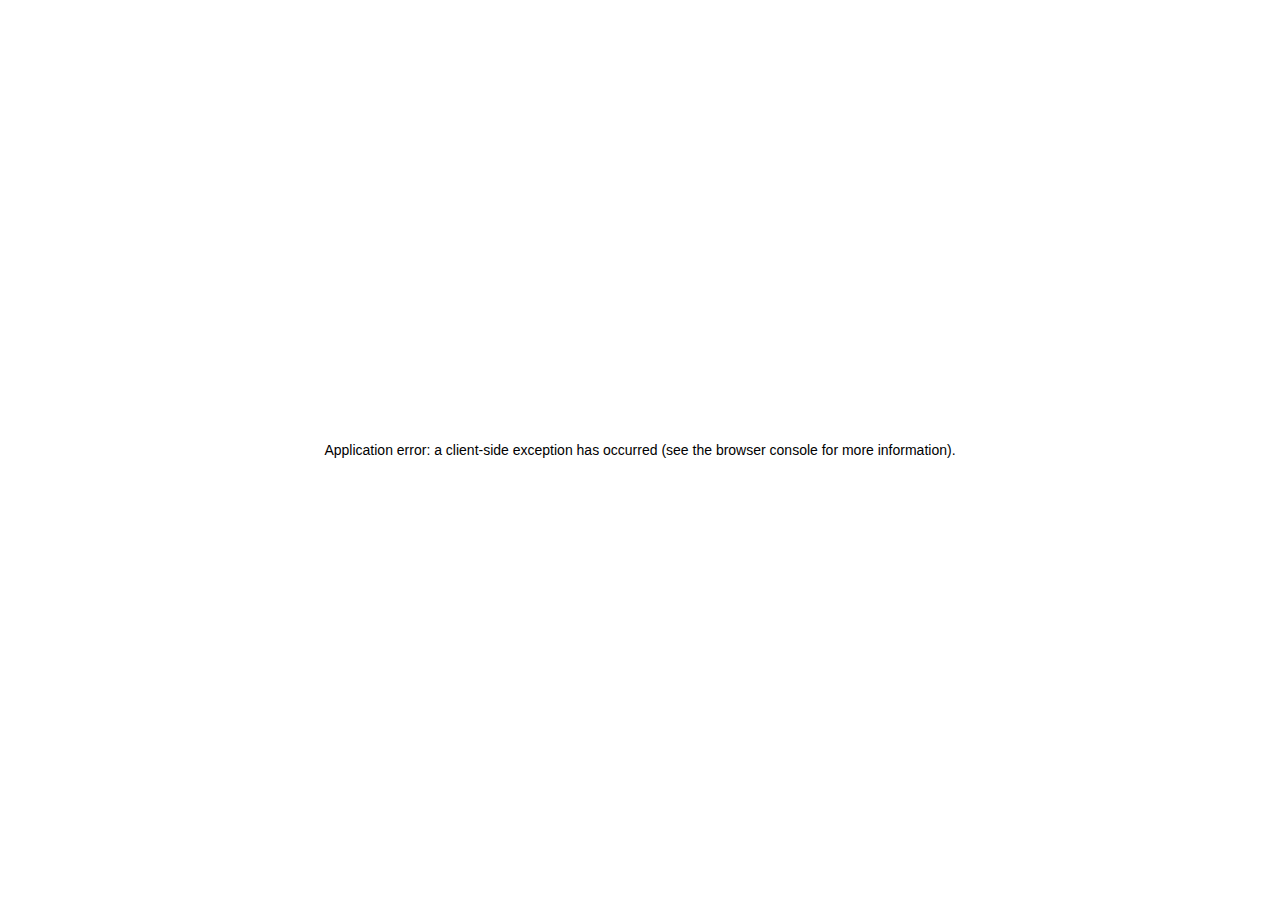
==== index.html @ d26ce553 "init" ====
<!DOCTYPE html><html><head><meta charSet="utf-8"/><meta name="viewport" content="width=device-width"/><meta name="next-head-count" content="2"/><link rel="preload" href="/_next/static/css/db09e1a0abf76be3.css" as="style"/><link rel="stylesheet" href="/_next/static/css/db09e1a0abf76be3.css" data-n-g=""/><noscript data-n-css=""></noscript><script defer="" nomodule="" src="/_next/static/chunks/polyfills-5cd94c89d3acac5f.js"></script><script src="/_next/static/chunks/webpack-9df532ad86a1b698.js" defer=""></script><script src="/_next/static/chunks/framework-91d7f78b5b4003c8.js" defer=""></script><script src="/_next/static/chunks/main-e47bb435dabe4202.js" defer=""></script><script src="/_next/static/chunks/pages/_app-dc474eaedee141a0.js" defer=""></script><script src="/_next/static/chunks/366-2edb998cc835079e.js" defer=""></script><script src="/_next/static/chunks/pages/index-31208cc82808a99f.js" defer=""></script><script src="/_next/static/71fc5YHxNwuVDYZ7gRpXI/_buildManifest.js" defer=""></script><script src="/_next/static/71fc5YHxNwuVDYZ7gRpXI/_ssgManifest.js" defer=""></script><script src="/_next/static/71fc5YHxNwuVDYZ7gRpXI/_middlewareManifest.js" defer=""></script></head><body><div id="__next" data-reactroot=""><div class="container min-h-screen mx-auto"><div class="navbar mb-3 shadow-lg bg-neutral text-neutral-content rounded-box"><div class="flex-1"><div class="avatar"><div class="w-10 h-10 m-1"><img src="/icon.png"/></div></div></div><div class="flex-none"><button class="btn btn-outline btn-primary">Head.ConnectWallet</button></div><div class="flex-none dropdown dropdown-left dropdown-hover"><button tabindex="0" class="btn btn-square btn-ghost btn-outline"><svg viewBox="0 0 1024 1024" version="1.1" xmlns="http://www.w3.org/2000/svg" p-id="2866" width="16" height="16" class="inline-block w-6 h-6 stroke-current icon"><path d="M516.864 85.333333l82.261333 19.114667c-10.069333 42.837333 9.984 82.730667 68.053334 124.330667 135.509333 97.024 167.509333 151.722667 128.981333 272.64-22.698667 71.253333 4.821333 97.28 99.84 97.28V682.666667c-145.92 0-223.018667-72.96-180.394667-206.592 24.874667-77.994667 11.434667-100.906667-97.834666-179.2-83.456-59.733333-119.722667-131.84-100.906667-211.541334z" p-id="2867" fill="#ffffff"></path><path d="M134.656 440.32a384 384 0 0 0 495.445333 437.162667c-23.594667-54.528-49.322667-66.730667-97.28-65.365334-5.845333 0.128-10.837333 0.426667-21.76 1.066667-82.688 4.992-123.818667-5.333333-162.688-64.426667-43.477333-65.962667-29.866667-113.664 22.613334-174.165333l6.229333-7.168c39.082667-44.8 42.794667-58.794667 14.421333-99.584-31.744-45.653333-49.365333-48.085333-115.669333-29.098667-62.293333 17.792-102.229333 21.717333-141.312 1.578667z m26.368-84.394667c21.418667 16.341333 40.448 15.36 91.477333 0.768 97.408-27.861333 151.637333-20.309333 209.194667 62.421334 55.808 80.213333 41.642667 133.546667-20.181333 204.416l-6.058667 6.954666c-30.293333 34.986667-33.194667 45.013333-15.786667 71.381334 16.981333 25.856 31.317333 29.44 86.229334 26.154666 11.861333-0.725333 17.450667-1.024 24.490666-1.237333 81.664-2.304 137.813333 28.16 177.237334 115.712A384 384 0 1 0 161.066667 355.925333zM512 981.333333C252.8 981.333333 42.666667 771.2 42.666667 512S252.8 42.666667 512 42.666667s469.333333 210.133333 469.333333 469.333333-210.133333 469.333333-469.333333 469.333333z" p-id="2868" fill="#ffffff"></path></svg></button><ul tabindex="0" class="p-2 shadow menu dropdown-content bg-base-100 rounded-box w-52"><li><a>繁體中文</a></li><li><a>English</a></li></ul></div></div><div id="my-modal" class="modal"><div class="modal-box"><p></p><div class="modal-action"><a class="btn">Btn.Close</a></div></div></div><div><div class="alert alert-warning hidden"><div class="flex-1"><svg xmlns="http://www.w3.org/2000/svg" fill="none" viewBox="0 0 24 24" stroke="rgb(232 204 48 / 1)" class="flex-shrink-0 w-6 h-6 mx-2"><path stroke-linecap="round" stroke-linejoin="round" stroke-width="2" d="M12 9v2m0 4h.01m-6.938 4h13.856c1.54 0 2.502-1.667 1.732-3L13.732 4c-.77-1.333-2.694-1.333-3.464 0L3.34 16c-.77 1.333.192 3 1.732 3z"></path></svg><label>Home.Tips1</label></div><div class="flex-none"><button class="btn btn-sm btn-primary btn-circle">X</button></div></div><div class="alert alert-warning hidden"><div class="flex-1"><svg xmlns="http://www.w3.org/2000/svg" fill="none" viewBox="0 0 24 24" stroke="rgb(232 204 48 / 1)" class="flex-shrink-0 w-6 h-6 mx-2"><path stroke-linecap="round" stroke-linejoin="round" stroke-width="2" d="M12 9v2m0 4h.01m-6.938 4h13.856c1.54 0 2.502-1.667 1.732-3L13.732 4c-.77-1.333-2.694-1.333-3.464 0L3.34 16c-.77 1.333.192 3 1.732 3z"></path></svg><label>Home.Tips2</label></div><div class="flex-none"><button class="btn btn-sm btn-primary btn-circle">X</button></div></div><div class="hero min-h-screen bg-base-200"><div class="flex-col justify-center hero-content lg:flex-row"><div class="text-center lg:text-left"><h1 class="mb-5 text-5xl font-bold">Home.AppName</h1><p class="mb-5">Home.Title</p></div><div class="card flex-shrink-0 w-full max-w-sm shadow-2xl bg-base-100"><ul class="w-full steps"><li class="step step-primary">Home.Login</li><li class="step">Home.ConfirmData</li><li class="step">Home.Imported</li></ul><div class="card-body grid-flow-row shadow stats"><div><div class="form-control"><label class="label"><span class="label-text">Home.Account</span></label><input type="text" value="" placeholder="Home.AccountPlaceHolder" class=" input input-bordered"/><label class="hidden label"><span class="label-text-alt"></span></label></div><div class="form-control"><label class="label"><span class="label-text">Home.Password</span></label><input type="password" value="" placeholder="Home.PasswordPlaceHolder" class=" input input-bordered"/><label class="hidden label text-er"><span class="label-text-alt"></span></label></div><div class="form-control mt-6"><button type="button" class="btn btn-primary">Home.Import</button></div></div></div></div></div></div><div id="my-modal" class="modal"><div class="modal-box"><p>Home.ImportedSuccess</p><div class="modal-action"><a class="btn">Btn.Close</a></div></div></div></div></div><footer class="p-4 footer bg-base-300 text-base-content footer-center"><div><p>Copyright © 2022 - All right reserved by TCP Industries Ltd</p></div></footer></div><script id="__NEXT_DATA__" type="application/json">{"props":{"pageProps":{}},"page":"/","query":{},"buildId":"71fc5YHxNwuVDYZ7gRpXI","nextExport":true,"autoExport":true,"isFallback":false,"scriptLoader":[]}</script></body></html>
---- _next/static/css/db09e1a0abf76be3.css ----
/* ! tailwindcss v3.0.15 | MIT License | https://tailwindcss.com */*,:after,:before{box-sizing:border-box;border:0 solid #e5e7eb}:after,:before{--tw-content:""}html{line-height:1.5;-webkit-text-size-adjust:100%;-moz-tab-size:4;-o-tab-size:4;tab-size:4;font-family:ui-sans-serif,system-ui,-apple-system,BlinkMacSystemFont,Segoe UI,Roboto,Helvetica Neue,Arial,Noto Sans,sans-serif,Apple Color Emoji,Segoe UI Emoji,Segoe UI Symbol,Noto Color Emoji}body{margin:0;line-height:inherit}hr{height:0;color:inherit;border-top-width:1px}abbr:where([title]){-webkit-text-decoration:underline dotted;text-decoration:underline dotted}h1,h2,h3,h4,h5,h6{font-size:inherit;font-weight:inherit}a{color:inherit;text-decoration:inherit}b,strong{font-weight:bolder}code,kbd,pre,samp{font-family:ui-monospace,SFMono-Regular,Menlo,Monaco,Consolas,Liberation Mono,Courier New,monospace;font-size:1em}small{font-size:80%}sub,sup{font-size:75%;line-height:0;position:relative;vertical-align:baseline}sub{bottom:-.25em}sup{top:-.5em}table{text-indent:0;border-color:inherit;border-collapse:collapse}button,input,optgroup,select,textarea{font-family:inherit;font-size:100%;line-height:inherit;color:inherit;margin:0;padding:0}button,select{text-transform:none}[type=button],[type=reset],[type=submit],button{-webkit-appearance:button;background-color:transparent;background-image:none}:-moz-focusring{outline:auto}:-moz-ui-invalid{box-shadow:none}progress{vertical-align:baseline}::-webkit-inner-spin-button,::-webkit-outer-spin-button{height:auto}[type=search]{-webkit-appearance:textfield;outline-offset:-2px}::-webkit-search-decoration{-webkit-appearance:none}::-webkit-file-upload-button{-webkit-appearance:button;font:inherit}summary{display:list-item}blockquote,dd,dl,figure,h1,h2,h3,h4,h5,h6,hr,p,pre{margin:0}fieldset{margin:0}fieldset,legend{padding:0}menu,ol,ul{list-style:none;margin:0;padding:0}textarea{resize:vertical}input::-moz-placeholder,textarea::-moz-placeholder{opacity:1;color:#9ca3af}input:-ms-input-placeholder,textarea:-ms-input-placeholder{opacity:1;color:#9ca3af}input::placeholder,textarea::placeholder{opacity:1;color:#9ca3af}[role=button],button{cursor:pointer}:disabled{cursor:default}audio,canvas,embed,iframe,img,object,svg,video{display:block;vertical-align:middle}img,video{max-width:100%;height:auto}[hidden]{display:none}:root{background-color:hsla(var(--b1)/var(--tw-bg-opacity,1));color:hsla(var(--bc)/var(--tw-text-opacity,1))}html{-webkit-tap-highlight-color:transparent}:root{--p:259 94.4% 51.2%;--pf:259 94.3% 41%;--pc:0 0% 100%;--s:314 100% 47.1%;--sf:314 100% 37.1%;--sc:0 0% 100%;--a:174 60% 51%;--af:174 59.8% 41%;--ac:0 0% 100%;--n:219 14.1% 27.8%;--nf:222 13.4% 19%;--nc:0 0% 100%;--b1:0 0% 100%;--b2:210 20% 98%;--b3:216 12.2% 83.9%;--bc:215 27.9% 16.9%;--in:207 89.8% 53.9%;--su:174 100% 29%;--wa:36 100% 50%;--er:14 100% 57.1%;--border-color:var(--b3);--rounded-box:1rem;--rounded-btn:0.5rem;--rounded-badge:1.9rem;--animation-btn:0.25s;--animation-input:.2s;--btn-text-case:uppercase;--btn-focus-scale:0.95;--navbar-padding:.5rem;--border-btn:1px;--tab-border:1px;--tab-radius:0.5rem}@media (prefers-color-scheme:dark){:root{--p:259 94% 61%;--pf:259 94.4% 51.2%;--pc:0 0% 100%;--s:314 100% 47.1%;--sf:314 100% 37.1%;--sc:0 0% 100%;--a:174 60% 51%;--af:174 59.8% 41%;--ac:0 0% 100%;--n:222 13.4% 19%;--nf:223 13.7% 10%;--nc:0 0% 100%;--b1:219 14.1% 27.8%;--b2:222 13.4% 19%;--b3:223 13.7% 10%;--bc:228 14.3% 93.1%;--in:202 100% 70%;--su:89 61.6% 52%;--wa:54 68.8% 63.5%;--er:0 100% 71.8%;--border-color:var(--b3);--rounded-box:1rem;--rounded-btn:0.5rem;--rounded-badge:1.9rem;--animation-btn:0.25s;--animation-input:.2s;--btn-text-case:uppercase;--btn-focus-scale:0.95;--navbar-padding:.5rem;--border-btn:1px;--tab-border:1px;--tab-radius:0.5rem}}[data-theme=light]{--p:259 94.4% 51.2%;--pf:259 94.3% 41%;--pc:0 0% 100%;--s:314 100% 47.1%;--sf:314 100% 37.1%;--sc:0 0% 100%;--a:174 60% 51%;--af:174 59.8% 41%;--ac:0 0% 100%;--n:219 14.1% 27.8%;--nf:222 13.4% 19%;--nc:0 0% 100%;--b1:0 0% 100%;--b2:210 20% 98%;--b3:216 12.2% 83.9%;--bc:215 27.9% 16.9%;--in:207 89.8% 53.9%;--su:174 100% 29%;--wa:36 100% 50%;--er:14 100% 57.1%;--border-color:var(--b3);--rounded-box:1rem;--rounded-btn:0.5rem;--rounded-badge:1.9rem;--animation-btn:0.25s;--animation-input:.2s;--btn-text-case:uppercase;--btn-focus-scale:0.95;--navbar-padding:.5rem;--border-btn:1px;--tab-border:1px;--tab-radius:0.5rem}[data-theme=dark]{--p:259 94% 61%;--pf:259 94.4% 51.2%;--pc:0 0% 100%;--s:314 100% 47.1%;--sf:314 100% 37.1%;--sc:0 0% 100%;--a:174 60% 51%;--af:174 59.8% 41%;--ac:0 0% 100%;--n:222 13.4% 19%;--nf:223 13.7% 10%;--nc:0 0% 100%;--b1:219 14.1% 27.8%;--b2:222 13.4% 19%;--b3:223 13.7% 10%;--bc:228 14.3% 93.1%;--in:202 100% 70%;--su:89 61.6% 52%;--wa:54 68.8% 63.5%;--er:0 100% 71.8%;--border-color:var(--b3);--rounded-box:1rem;--rounded-btn:0.5rem;--rounded-badge:1.9rem;--animation-btn:0.25s;--animation-input:.2s;--btn-text-case:uppercase;--btn-focus-scale:0.95;--navbar-padding:.5rem;--border-btn:1px;--tab-border:1px;--tab-radius:0.5rem}[data-theme=cupcake]{--p:183 47.4% 59%;--pf:183 47.2% 49%;--pc:0 0% 100%;--s:338 71.4% 78%;--sf:338 71.8% 68%;--sc:0 0% 100%;--a:39 84.1% 58%;--af:39 83.7% 48%;--ac:0 0% 100%;--n:280 46.5% 13.9%;--nf:279 46.4% 11%;--nc:0 0% 100%;--b1:24 33.3% 97.1%;--b2:27 22% 92%;--b3:22 14.3% 89%;--bc:280 46.5% 13.9%;--in:207 89.8% 53.9%;--su:174 100% 29%;--wa:36 100% 50%;--er:14 100% 57.1%;--border-color:var(--b3);--rounded-box:1rem;--rounded-btn:1.9rem;--rounded-badge:1.9rem;--animation-btn:0.25s;--animation-input:.2s;--btn-text-case:uppercase;--btn-focus-scale:0.95;--navbar-padding:.5rem;--border-btn:1px;--tab-border:2px;--tab-radius:.5rem}[data-theme=bumblebee]{--p:50 94.4% 58%;--pf:50 94.3% 47.8%;--pc:240 33.3% 14.1%;--s:41 74.2% 52.9%;--sf:41 73.6% 43.1%;--sc:0 0% 100%;--a:240 33.3% 14.1%;--af:240 33.3% 10%;--ac:0 0% 100%;--n:240 33.3% 14.1%;--nf:240 33.3% 10%;--nc:0 0% 100%;--b1:0 0% 100%;--b2:0 0% 96.1%;--b3:0 0% 89%;--bc:0 0% 0%;--in:207 89.8% 53.9%;--su:174 100% 29%;--wa:36 100% 50%;--er:14 100% 57.1%;--border-color:var(--b3);--rounded-box:1rem;--rounded-btn:0.5rem;--rounded-badge:1.9rem;--animation-btn:0.25s;--animation-input:.2s;--btn-text-case:uppercase;--btn-focus-scale:0.95;--navbar-padding:.5rem;--border-btn:1px;--tab-border:1px;--tab-radius:0.5rem}[data-theme=emerald]{--p:141 50% 60%;--pf:141 49.8% 50%;--pc:210 20% 98%;--s:219 96.1% 60%;--sf:219 96.1% 50%;--sc:210 20% 98%;--a:10 81.2% 56.1%;--af:10 81.2% 45.9%;--ac:210 20% 98%;--n:219 20.3% 25.1%;--nf:220 19.5% 15.1%;--nc:210 20% 98%;--b1:0 0% 100%;--b2:210 20% 98%;--b3:0 0% 94.9%;--bc:219 20.3% 25.1%;--in:207 89.8% 53.9%;--su:174 100% 29%;--wa:36 100% 50%;--er:14 100% 57.1%;--border-color:var(--b3);--rounded-box:1rem;--rounded-btn:0.5rem;--rounded-badge:1.9rem;--animation-btn:0;--animation-input:0;--btn-text-case:uppercase;--btn-focus-scale:1;--navbar-padding:.5rem;--border-btn:1px;--tab-border:1px;--tab-radius:0.5rem}[data-theme=corporate]{--p:229 95.7% 63.9%;--pf:229 95.7% 53.9%;--pc:233 27.3% 12.9%;--s:215 26.3% 59%;--sf:214 26.1% 48.8%;--sc:233 27.3% 12.9%;--a:154 49% 60%;--af:154 49% 50%;--ac:233 27.3% 12.9%;--n:233 27.3% 12.9%;--nf:240 25% 3.1%;--nc:210 38.5% 94.9%;--b1:0 0% 100%;--b2:210 60% 98%;--b3:210 38.5% 94.9%;--bc:233 27.3% 12.9%;--in:207 89.8% 53.9%;--su:174 100% 29%;--wa:36 100% 50%;--er:14 100% 57.1%;--border-color:var(--b3);--rounded-box:1rem;--rounded-btn:0.5rem;--rounded-badge:1.9rem;--animation-btn:0;--animation-input:0;--btn-text-case:uppercase;--btn-focus-scale:1;--navbar-padding:.5rem;--border-btn:1px;--tab-border:1px;--tab-radius:0.5rem}[data-theme=synthwave]{--p:321 69.6% 69%;--pf:321 70.3% 59%;--pc:257 63.2% 17.1%;--sf:197 87.4% 75.1%;--s:197 86.6% 64.9%;--sc:257 63.2% 17.1%;--af:48 89.3% 67.1%;--a:48 89% 57.1%;--ac:257 63.2% 17.1%;--n:253 60.8% 19%;--nf:257 64.3% 11%;--nc:260 60% 98%;--b1:254 59.1% 25.9%;--b2:253 60.8% 19%;--b3:257 64.3% 11%;--bc:260 60% 98%;--in:199 87% 63.9%;--su:168 74.2% 68%;--wa:48 89% 57.1%;--er:352 73.6% 56.9%;--border-color:var(--b3);--rounded-box:1rem;--rounded-btn:0.5rem;--rounded-badge:1.9rem;--animation-btn:0.25s;--animation-input:.2s;--btn-text-case:uppercase;--btn-focus-scale:0.95;--navbar-padding:.5rem;--border-btn:1px;--tab-border:1px;--tab-radius:0.5rem}[data-theme=retro]{font-family:uisecondaryerif,Georgia,Cambria,Times New Roman,Times,serif;--p:3 73.8% 76.1%;--pf:3 73.6% 65.9%;--pc:345 5.3% 14.9%;--s:145 27.3% 72%;--sf:145 26.8% 62%;--sc:345 5.3% 14.9%;--a:49 67.2% 76.1%;--af:49 66.7% 65.9%;--ac:345 5.3% 14.9%;--n:42 16.8% 42%;--nf:41 13.1% 23.9%;--nc:45 47.1% 80%;--b1:45 47.1% 80%;--b2:45 37.1% 72%;--b3:42 36% 65.1%;--bc:345 5.3% 14.9%;--in:207 89.8% 53.9%;--su:174 100% 29%;--wa:36 100% 50%;--er:14 100% 57.1%;--border-color:var(--b3);--rounded-box:0.4rem;--rounded-btn:0.4rem;--rounded-badge:0.4rem;--animation-btn:0.25s;--animation-input:.2s;--btn-text-case:uppercase;--btn-focus-scale:0.95;--navbar-padding:.5rem;--border-btn:1px;--tab-border:1px;--tab-radius:0.5rem}[data-theme=cyberpunk]{font-family:ui-monospace,SFMono-Regular,Menlo,Monaco,Consolas,Liberation Mono,Courier New,monospace;--p:345 100% 72.9%;--pf:344 100% 67.1%;--pc:0 0% 0%;--s:195 80.4% 70%;--sf:194 65.8% 61%;--sc:0 0% 0%;--a:276 74.3% 71%;--af:276 75.7% 62.9%;--ac:0 0% 0%;--n:57 100% 12.9%;--nf:60 80% 2%;--nc:56 100% 50%;--b1:56 100% 50%;--b2:56 100% 42.9%;--b3:56 100% 36.1%;--bc:0 0% 0%;--in:207 89.8% 53.9%;--su:174 100% 29%;--wa:36 100% 50%;--er:14 100% 57.1%;--border-color:var(--b3);--rounded-box:0;--rounded-btn:0;--rounded-badge:0;--animation-btn:0.25s;--animation-input:.2s;--btn-text-case:uppercase;--btn-focus-scale:0.95;--navbar-padding:.5rem;--border-btn:1px;--tab-border:1px;--tab-radius:0}[data-theme=valentine]{--p:353 73.8% 67.1%;--pf:353 73.6% 56.9%;--pc:0 0% 100%;--s:254 86.4% 76.9%;--sf:254 86.9% 67.1%;--sc:0 0% 100%;--a:181 55.6% 70%;--af:181 54.9% 60%;--ac:0 0% 100%;--n:336 42.9% 48%;--nf:340 40.2% 38%;--nc:318 46.4% 89%;--b1:318 46.4% 89%;--b2:315 58.9% 79%;--b3:316 62.3% 72.9%;--bc:344 38.5% 28%;--in:207 89.8% 53.9%;--su:174 100% 29%;--wa:36 100% 50%;--er:14 100% 57.1%;--border-color:var(--b3);--rounded-box:1rem;--rounded-btn:1.9rem;--rounded-badge:1.9rem;--animation-btn:0.25s;--animation-input:.2s;--btn-text-case:uppercase;--btn-focus-scale:0.95;--navbar-padding:.5rem;--border-btn:1px;--tab-border:1px;--tab-radius:0.5rem}[data-theme=halloween]{--p:32 89.3% 52.2%;--pf:32 88.8% 42%;--pc:180 7.3% 8%;--s:271 45.8% 42%;--sf:271 46% 32%;--sc:0 0% 100%;--a:91 100% 32.9%;--af:91 100% 22.9%;--ac:0 0% 100%;--n:180 3.6% 11%;--nf:180 7.3% 8%;--nc:0 0% 100%;--b1:0 0% 12.9%;--b2:180 3.6% 11%;--b3:180 7.3% 8%;--bc:0 0% 100%;--in:202 100% 70%;--su:89 61.6% 52%;--wa:54 68.8% 63.5%;--er:0 100% 71.8%;--border-color:var(--b3);--rounded-box:1rem;--rounded-btn:0.5rem;--rounded-badge:1.9rem;--animation-btn:0.25s;--animation-input:.2s;--btn-text-case:uppercase;--btn-focus-scale:0.95;--navbar-padding:.5rem;--border-btn:1px;--tab-border:1px;--tab-radius:0.5rem}[data-theme=garden]{--p:139 16% 42.9%;--pf:137 14.8% 33.1%;--pc:0 0% 100%;--s:97 37.1% 93.1%;--sf:98 36.3% 82.2%;--sc:96 32.5% 15.1%;--a:0 67.7% 93.9%;--af:0 71.1% 85.1%;--ac:0 22% 16.1%;--n:0 3.9% 35.1%;--nf:0 3.7% 15.9%;--nc:0 4.3% 91%;--b1:0 4.3% 91%;--b2:0 5.2% 81%;--b3:0 5.4% 71%;--bc:0 3.2% 6.1%;--in:207 89.8% 53.9%;--su:174 100% 29%;--wa:36 100% 50%;--er:14 100% 57.1%;--border-color:var(--b3);--rounded-box:1rem;--rounded-btn:0.5rem;--rounded-badge:1.9rem;--animation-btn:0.25s;--animation-input:.2s;--btn-text-case:uppercase;--btn-focus-scale:0.95;--navbar-padding:.5rem;--border-btn:1px;--tab-border:1px;--tab-radius:0.5rem}[data-theme=forest]{--p:141 72% 42%;--pf:141 71.8% 32%;--pc:0 0% 100%;--s:141 74.7% 48%;--sf:141 75.3% 38%;--sc:0 0% 100%;--a:35 69% 52%;--af:35 69.2% 42%;--ac:0 0% 100%;--n:0 9.7% 6.1%;--nf:0 20% 2%;--nc:0 0% 100%;--b1:0 12.2% 8%;--b2:0 9.7% 6.1%;--b3:0 20% 2%;--bc:0 0% 100%;--rounded-btn:0.5rem;--in:202 100% 70%;--su:89 61.6% 52%;--wa:54 68.8% 63.5%;--er:0 100% 71.8%;--border-color:var(--b3);--rounded-box:1rem;--rounded-badge:1.9rem;--animation-btn:0.25s;--animation-input:.2s;--btn-text-case:uppercase;--btn-focus-scale:0.95;--navbar-padding:.5rem;--border-btn:1px;--tab-border:1px;--tab-radius:0.5rem}[data-theme=aqua]{--p:189 100% 62.9%;--pf:189 100% 52.9%;--pc:0 0% 0%;--s:274 30.9% 56.9%;--sf:274 30.8% 47.1%;--sc:0 0% 100%;--a:47 100% 80%;--af:47 100% 70%;--ac:0 0% 100%;--n:231 77.4% 32.9%;--nf:231 67.6% 29%;--nc:0 0% 100%;--b1:231 88.7% 38%;--b2:231 77.4% 32.9%;--b3:231 67.6% 29%;--bc:0 0% 100%;--in:207 89.8% 53.9%;--su:174 100% 29%;--wa:36 100% 50%;--er:14 100% 57.1%;--border-color:var(--b3);--rounded-box:1rem;--rounded-btn:0.5rem;--rounded-badge:1.9rem;--animation-btn:0.25s;--animation-input:.2s;--btn-text-case:uppercase;--btn-focus-scale:0.95;--navbar-padding:.5rem;--border-btn:1px;--tab-border:1px;--tab-radius:0.5rem}[data-theme=lofi]{--p:0 0% 50.2%;--pf:0 0% 45.1%;--pc:240 4% 95.1%;--s:0 0% 30.2%;--sf:0 0% 25.1%;--sc:240 4% 95.1%;--a:0 0% 10.2%;--af:0 0% 5.1%;--ac:240 4% 95.1%;--n:240 4% 95.1%;--nf:240 5.9% 90%;--nc:0 0% 30.2%;--b1:0 0% 100%;--b2:0 0% 100%;--b3:0 0% 100%;--bc:0 0% 49%;--in:207 89.8% 53.9%;--su:174 100% 29%;--wa:36 100% 50%;--er:14 100% 57.1%;--border-color:#e6e6e6;--rounded-box:0;--rounded-btn:0;--rounded-badge:0;--animation-btn:0;--animation-input:0;--btn-text-case:uppercase;--btn-focus-scale:1;--navbar-padding:.5rem;--border-btn:1px;--tab-border:1px;--tab-radius:0}[data-theme=lofi] :where(.btn){border-color:var(--border-color)!important;--tw-border-opacity:1!important;--tw-text-opacity:1!important;--tw-shadow:0 0 0 1px var(--border-color)!important}[data-theme=lofi] :where(.card){border-color:var(--border-color)!important;--tw-border-opacity:1!important;--tw-text-opacity:1!important;--tw-shadow:0 0 0 1px var(--border-color)!important}[data-theme=pastel]{--p:284 21.6% 80%;--pf:282 21.6% 70%;--pc:0 0% 0%;--s:352 70.5% 88%;--sf:352 69.6% 78%;--sc:0 0% 100%;--a:158 54.6% 81%;--af:158 55.4% 71%;--ac:0 0% 100%;--n:199 43.7% 61%;--nf:199 44% 51%;--nc:0 0% 100%;--b1:0 0% 100%;--b2:210 20% 98%;--b3:216 12.2% 83.9%;--bc:206 3.1% 55.1%;--in:207 89.8% 53.9%;--su:174 100% 29%;--wa:36 100% 50%;--er:14 100% 57.1%;--rounded-box:1rem;--rounded-btn:1.9rem;--rounded-badge:1.9rem;--border-color:var(--b3);--animation-btn:0.25s;--animation-input:.2s;--btn-text-case:uppercase;--btn-focus-scale:0.95;--navbar-padding:.5rem;--border-btn:1px;--tab-border:1px;--tab-radius:0.5rem}[data-theme=fantasy]{--p:296 82.8% 25.1%;--pf:296 81.8% 15.1%;--pc:0 0% 100%;--s:200 100% 37.1%;--sf:200 100% 27.1%;--sc:0 0% 100%;--a:31 94.4% 51.2%;--af:31 94.3% 41%;--ac:0 0% 100%;--n:215 27.9% 16.9%;--nf:221 39.3% 11%;--nc:0 0% 100%;--b1:0 0% 100%;--b2:210 20% 98%;--b3:216 12.2% 83.9%;--bc:215 27.9% 16.9%;--in:207 89.8% 53.9%;--su:174 100% 29%;--wa:36 100% 50%;--er:14 100% 57.1%;--border-color:var(--b3);--rounded-box:1rem;--rounded-btn:0.5rem;--rounded-badge:1.9rem;--animation-btn:0.25s;--animation-input:.2s;--btn-text-case:uppercase;--btn-focus-scale:0.95;--navbar-padding:.5rem;--border-btn:1px;--tab-border:1px;--tab-radius:0.5rem}[data-theme=wireframe]{font-family:Chalkboard,comic sans ms,sanssecondaryerif;--p:0 0% 72.2%;--pf:0 0% 72.2%;--pc:0 0% 0%;--s:0 0% 72.2%;--sf:0 0% 72.2%;--sc:0 0% 0%;--a:0 0% 72.2%;--af:0 0% 72.2%;--ac:0 0% 0%;--b1:0 0% 100%;--b2:0 0% 93.3%;--b3:0 0% 86.7%;--bc:0 0% 0%;--n:0 0% 92.2%;--nf:0 0% 92.2%;--nc:0 0% 0%;--in:240 100% 50%;--su:120 100% 25.1%;--wa:60 30.2% 50%;--er:0 100% 50%;--border-color:#000;--rounded-box:0.2rem;--rounded-btn:0.2rem;--rounded-badge:0.2rem;--animation-btn:0.25s;--animation-input:.2s;--btn-text-case:uppercase;--btn-focus-scale:0.95;--navbar-padding:.5rem;--border-btn:1px;--tab-border:1px;--tab-radius:0.2rem}[data-theme=wireframe] *{border-color:var(--border-color)!important;--tw-border-opacity:1!important;--tw-text-opacity:1!important;--tw-shadow:0 0 0 1px var(--border-color)!important}[data-theme=black]{--p:0 0% 100%;--pf:0 0% 100%;--pc:0 0% 0%;--s:0 0% 100%;--sf:0 0% 100%;--sc:0 0% 0%;--a:0 0% 100%;--af:0 0% 100%;--ac:0 0% 0%;--b1:0 0% 0%;--b2:0 0% 20%;--b3:0 0% 30.2%;--bc:0 0% 100%;--n:0 0% 20%;--nf:0 0% 30.2%;--nc:0 0% 100%;--in:240 100% 50%;--su:120 100% 25.1%;--wa:60 100% 50%;--er:0 100% 50%;--border-color:var(--b3);--rounded-box:0;--rounded-btn:0;--rounded-badge:0;--animation-btn:0;--animation-input:0;--btn-text-case:lowercase;--btn-focus-scale:1;--navbar-padding:.5rem;--border-btn:1px;--tab-border:1px;--tab-radius:0}[data-theme=luxury]{--p:0 0% 100%;--pf:0 0% 90.2%;--pc:0 0% 0%;--s:218 54.3% 18%;--sf:219 56.1% 8%;--sc:0 0% 100%;--a:319 21.8% 26.1%;--af:320 22% 16.1%;--ac:0 0% 100%;--n:270 4.3% 9%;--nf:270 2.2% 18%;--nc:37 67.3% 58%;--b1:240 10% 3.9%;--b2:270 4.3% 9%;--b3:270 2.2% 18%;--bc:37 67.3% 58%;--in:202 100% 70%;--su:89 61.6% 52%;--wa:54 68.8% 63.5%;--er:0 100% 71.8%;--border-color:var(--b3);--rounded-box:1rem;--rounded-btn:0.5rem;--rounded-badge:1.9rem;--animation-btn:0.25s;--animation-input:.2s;--btn-text-case:uppercase;--btn-focus-scale:0.95;--navbar-padding:.5rem;--border-btn:1px;--tab-border:1px;--tab-radius:0.5rem}[data-theme=dracula]{--p:330 100% 85.1%;--pf:330 100% 75.1%;--pc:233 12.1% 12.9%;--s:115 100% 85.1%;--sf:115 100% 75.1%;--sc:233 12.1% 12.9%;--a:60 100% 85.1%;--af:60 100% 75.1%;--ac:233 12.1% 12.9%;--n:245 14.3% 15.1%;--nf:233 12.1% 12.9%;--nc:251 100% 90%;--b1:244 13% 21.2%;--b2:245 14.3% 15.1%;--b3:233 12.1% 12.9%;--bc:251 100% 90%;--in:207 89.8% 53.9%;--su:174 100% 29%;--wa:36 100% 50%;--er:14 100% 57.1%;--border-color:var(--b3);--rounded-box:1rem;--rounded-btn:0.5rem;--rounded-badge:1.9rem;--animation-btn:0.25s;--animation-input:.2s;--btn-text-case:uppercase;--btn-focus-scale:0.95;--navbar-padding:.5rem;--border-btn:1px;--tab-border:1px;--tab-radius:0.5rem}[data-theme=cmyk]{--p:203 83.3% 60.2%;--pf:203 65.1% 53.9%;--pc:0 0% 0%;--s:335 77.7% 59.6%;--sf:335 59.2% 52.9%;--sc:0 0% 0%;--a:56 100% 59.8%;--af:56 72.2% 52%;--ac:0 0% 0%;--n:0 0% 10.2%;--nf:0 0% 0%;--nc:0 0% 100%;--b1:0 0% 100%;--b2:0 0% 96.1%;--b3:0 0% 92.2%;--bc:0 0% 0%;--in:192 48.4% 52.2%;--su:291 48.5% 38%;--wa:25 84.6% 56.7%;--er:4 80.5% 55.7%;--border-color:var(--b3);--rounded-box:1rem;--rounded-btn:0.5rem;--rounded-badge:1.9rem;--animation-btn:0.25s;--animation-input:.2s;--btn-text-case:uppercase;--btn-focus-scale:0.95;--navbar-padding:.5rem;--border-btn:1px;--tab-border:1px;--tab-radius:0.5rem}*,:after,:before{--tw-translate-x:0;--tw-translate-y:0;--tw-rotate:0;--tw-skew-x:0;--tw-skew-y:0;--tw-scale-x:1;--tw-scale-y:1;--tw-pan-x: ;--tw-pan-y: ;--tw-pinch-zoom: ;--tw-scroll-snap-strictness:proximity;--tw-ordinal: ;--tw-slashed-zero: ;--tw-numeric-figure: ;--tw-numeric-spacing: ;--tw-numeric-fraction: ;--tw-ring-inset: ;--tw-ring-offset-width:0px;--tw-ring-offset-color:#fff;--tw-ring-color:rgb(59 130 246/0.5);--tw-ring-offset-shadow:0 0 #0000;--tw-ring-shadow:0 0 #0000;--tw-shadow:0 0 #0000;--tw-shadow-colored:0 0 #0000;--tw-blur: ;--tw-brightness: ;--tw-contrast: ;--tw-grayscale: ;--tw-hue-rotate: ;--tw-invert: ;--tw-saturate: ;--tw-sepia: ;--tw-drop-shadow: ;--tw-backdrop-blur: ;--tw-backdrop-brightness: ;--tw-backdrop-contrast: ;--tw-backdrop-grayscale: ;--tw-backdrop-hue-rotate: ;--tw-backdrop-invert: ;--tw-backdrop-opacity: ;--tw-backdrop-saturate: ;--tw-backdrop-sepia: }.container{width:100%}@media (min-width:640px){.container{max-width:640px}}@media (min-width:768px){.container{max-width:768px}}@media (min-width:1024px){.container{max-width:1024px}}@media (min-width:1280px){.container{max-width:1280px}}@media (min-width:1536px){.container{max-width:1536px}}.alert>:not([hidden])~:not([hidden]){--tw-space-y-reverse:0;margin-top:calc(.5rem*(1 - var(--tw-space-y-reverse)));margin-bottom:calc(.5rem*var(--tw-space-y-reverse))}.alert{display:flex;flex-direction:column;align-items:center;justify-content:space-between;--tw-bg-opacity:1;background-color:hsla(var(--b2)/var(--tw-bg-opacity,1));padding:1rem;border-radius:var(--rounded-box,1rem)}@media (min-width:768px){.alert>:not([hidden])~:not([hidden]){--tw-space-y-reverse:0;margin-top:calc(0px*(1 - var(--tw-space-y-reverse)));margin-bottom:calc(0px*var(--tw-space-y-reverse))}.alert{flex-direction:row}}.alert>*{display:flex}.avatar{display:inline-flex;position:relative}.avatar>div{display:block;overflow:hidden}.avatar img{height:100%;-o-object-fit:cover;object-fit:cover;width:100%}.avatar.placeholder>div{display:flex}.avatar.placeholder>div,.btn{align-items:center;justify-content:center}.btn{border-color:transparent;border-color:hsla(var(--n)/var(--tw-border-opacity,1));cursor:pointer;display:inline-flex;flex-wrap:wrap;flex-shrink:0;text-align:center;-webkit-user-select:none;-moz-user-select:none;-ms-user-select:none;user-select:none;transition-property:background-color,border-color,color,fill,stroke,opacity,box-shadow,transform;transition-duration:.2s;transition-timing-function:cubic-bezier(.4,0,.2,1);border-radius:var(--rounded-btn,.5rem);height:3rem;font-size:.875rem;line-height:1.25rem;line-height:1em;padding-left:1rem;padding-right:1rem;min-height:3rem;font-weight:600;text-transform:uppercase;text-transform:var(--btn-text-case,uppercase);border-width:var(--border-btn,1px);-webkit-animation:button-pop var(--animation-btn,.25s) ease-out;animation:button-pop var(--animation-btn,.25s) ease-out;--tw-bg-opacity:1;background-color:hsla(var(--n)/var(--tw-bg-opacity,1));--tw-border-opacity:1;--tw-text-opacity:1;color:hsla(var(--nc)/var(--tw-text-opacity,1))}.btn:focus{outline:2px solid transparent;outline-offset:2px}.btn-disabled,.btn[disabled]{pointer-events:none;--tw-bg-opacity:0.2;background-color:hsla(var(--n)/var(--tw-bg-opacity,1));--tw-border-opacity:0;--tw-text-opacity:0.2;color:hsla(var(--bc)/var(--tw-text-opacity,1))}.btn-circle,.btn-square{height:3rem;padding:0;width:3rem}.btn-circle{border-radius:9999px}.btn.loading,.btn.loading:hover{pointer-events:none}.btn.loading:before{border-radius:9999px;border-width:2px;height:1rem;margin-right:.5rem;width:1rem;-webkit-animation:spin 2s linear infinite;animation:spin 2s linear infinite;content:"";border-color:transparent currentColor currentColor transparent}@media (prefers-reduced-motion:reduce){.btn.loading:before{-webkit-animation:spin 10s linear infinite;animation:spin 10s linear infinite}}@-webkit-keyframes spin{0%{transform:rotate(0deg)}to{transform:rotate(1turn)}}@keyframes spin{0%{transform:rotate(0deg)}to{transform:rotate(1turn)}}.btn-group>input[type=radio].btn{-webkit-appearance:none;-moz-appearance:none;appearance:none}.btn-group>input[type=radio].btn:before{content:attr(data-title)}.card{display:flex;flex-direction:column;overflow:hidden;position:relative;border-radius:var(--rounded-box,1rem)}.card:focus{outline:2px solid transparent;outline-offset:2px}.card-body{display:flex;flex-direction:column;flex:1 1 auto;padding:var(--padding-card,2rem)}.card figure,.card figure>*{width:100%}.card.image-full{display:grid}.card.image-full:before{position:relative;content:"";--tw-bg-opacity:1;background-color:hsla(var(--n)/var(--tw-bg-opacity,1));opacity:.75;z-index:10;border-radius:var(--rounded-box,1rem)}.card.image-full:before,.card.image-full>*{grid-column-start:1;grid-row-start:1}.card.image-full>figure img{height:100%;-o-object-fit:cover;object-fit:cover}.card.image-full>.card-body{position:relative;--tw-text-opacity:1;color:hsla(var(--nc)/var(--tw-text-opacity,1));z-index:20}.dropdown{display:inline-block;position:relative}.dropdown>:focus{outline:2px solid transparent;outline-offset:2px}.dropdown .dropdown-content{opacity:0;position:absolute;visibility:hidden;z-index:50;--tw-translate-x:0;--tw-translate-y:0;--tw-rotate:0;--tw-skew-x:0;--tw-skew-y:0;--tw-scale-x:.95;--tw-scale-y:.95;transform:translateX(var(--tw-translate-x)) translateY(var(--tw-translate-y)) rotate(var(--tw-rotate)) skewX(var(--tw-skew-x)) skewY(var(--tw-skew-y)) scaleX(var(--tw-scale-x)) scaleY(var(--tw-scale-y));transform-origin:top;transition-property:background-color,border-color,color,fill,stroke,opacity,box-shadow,transform;transition-duration:.2s;transition-timing-function:cubic-bezier(.4,0,.2,1)}.dropdown-end .dropdown-content{right:0}.dropdown-left .dropdown-content{top:0;bottom:auto;right:100%;transform-origin:right}.dropdown-right .dropdown-content{top:0;bottom:auto;left:100%;transform-origin:left}.dropdown-top .dropdown-content{top:auto;bottom:100%;transform-origin:bottom}.dropdown-end.dropdown-left .dropdown-content,.dropdown-end.dropdown-right .dropdown-content{bottom:0;top:auto}.dropdown.dropdown-hover:hover .dropdown-content,.dropdown.dropdown-open .dropdown-content,.dropdown:not(.dropdown-hover):focus-within .dropdown-content,.dropdown:not(.dropdown-hover):focus .dropdown-content{opacity:1;visibility:visible}.footer{width:100%;grid-auto-flow:row;font-size:.875rem;line-height:1.25rem;-moz-column-gap:1rem;column-gap:1rem;row-gap:2.5rem}.footer,.footer>*{display:grid;place-items:start}.footer>*{gap:.5rem}.footer-center{text-align:center}.footer-center,.footer-center>*{place-items:center}@media (min-width:48rem){.footer{grid-auto-flow:column}.footer-center{grid-auto-flow:row dense}}.form-control{display:flex;flex-direction:column}.label{display:flex;align-items:center;justify-content:space-between;-webkit-user-select:none;-moz-user-select:none;-ms-user-select:none;user-select:none;padding:.5rem .25rem}.hero{background-position:50%;background-size:cover;display:grid;place-items:center;width:100%}.hero>*{grid-column-start:1;grid-row-start:1}.hero-content{display:flex;align-items:center;justify-content:center;z-index:0;max-width:80rem;padding:1rem;gap:1rem}.input{flex-shrink:1;transition-property:background-color,border-color,color,fill,stroke,opacity,box-shadow,transform;transition-duration:.2s;transition-timing-function:cubic-bezier(.4,0,.2,1);height:3rem;font-size:.875rem;line-height:1.25rem;line-height:2;padding-left:1rem;padding-right:1rem;--tw-bg-opacity:1;background-color:hsla(var(--b1)/var(--tw-bg-opacity,1));--tw-border-opacity:0;border-color:hsla(var(--bc)/var(--tw-border-opacity,1));border-width:1px;border-radius:var(--rounded-btn,.5rem)}.input:focus{outline:2px solid transparent;outline-offset:2px;box-shadow:0 0 0 2px hsl(var(--b1)),0 0 0 4px hsla(var(--bc)/.2)}.input-group>*,.input-group>.input{border-radius:0}.menu{display:flex;flex-direction:column;overflow:hidden}.menu.horizontal{display:inline-flex;flex-direction:row}.menu.horizontal :where(li){flex-direction:row}.menu :where(li){display:flex;flex-direction:column;align-items:stretch}.menu :where(li)>a,.menu :where(li)>button,.menu :where(li)>span{display:flex;align-items:center;outline:2px solid transparent;outline-offset:2px;transition-property:background-color,border-color,color,fill,stroke,opacity,box-shadow,transform;transition-duration:.2s;transition-timing-function:cubic-bezier(.4,0,.2,1)}.menu :where(li)>a{cursor:pointer;-webkit-user-select:none;-moz-user-select:none;-ms-user-select:none;user-select:none}.menu :where(li)>a:focus{outline:2px solid transparent;outline-offset:2px}.menu :where(li).disabled>a,.menu :where(li).disabled>button,.menu :where(li).disabled>span{cursor:auto}.modal{display:flex;align-items:flex-end;justify-content:center;opacity:0;pointer-events:none;position:fixed;top:0;right:0;bottom:0;left:0;visibility:hidden;z-index:999;--tw-bg-opacity:0.4;background-color:hsla(var(--nf)/var(--tw-bg-opacity,1));transition-property:background-color,border-color,color,fill,stroke,opacity,box-shadow,transform;transition-duration:.2s;transition-timing-function:cubic-bezier(.4,0,.2,1);overflow-y:hidden;-ms-scroll-chaining:none;overscroll-behavior:contain}@media (min-width:640px){.modal{align-items:center}.modal-box{max-width:32rem;--tw-scale-x:.9;--tw-scale-y:.9;--tw-translate-y:0px;border-bottom-left-radius:var(--rounded-box,1rem);border-bottom-right-radius:var(--rounded-box,1rem)}}.modal-box{max-height:calc(100vh - 5em);--tw-bg-opacity:1;background-color:hsla(var(--b1)/var(--tw-bg-opacity,1));padding:1.5rem;width:100%;--tw-translate-x:0;--tw-translate-y:0;--tw-translate-y:2.5rem;--tw-rotate:0;--tw-skew-x:0;--tw-skew-y:0;--tw-scale-x:1;--tw-scale-y:1;transform:translateX(var(--tw-translate-x)) translateY(var(--tw-translate-y)) rotate(var(--tw-rotate)) skewX(var(--tw-skew-x)) skewY(var(--tw-skew-y)) scaleX(var(--tw-scale-x)) scaleY(var(--tw-scale-y));transition-property:background-color,border-color,color,fill,stroke,opacity,box-shadow,transform;transition-duration:.2s;transition-timing-function:cubic-bezier(.4,0,.2,1);border-top-left-radius:var(--rounded-box,1rem);border-top-right-radius:var(--rounded-box,1rem);box-shadow:0 25px 50px -12px rgba(0,0,0,.25);overflow-y:auto;-ms-scroll-chaining:none;overscroll-behavior:contain}.modal-open,.modal-toggle:checked+.modal,.modal:target{opacity:1;pointer-events:auto;visibility:visible}.modal-action{display:flex;justify-content:flex-end;margin-top:1.5rem}.navbar{padding:var(--navbar-padding,.5rem);min-height:4rem}.navbar,.navbar>*{display:flex;align-items:center}.stats{overflow:hidden;overflow-x:auto;grid-auto-flow:column;border-radius:var(--rounded-box,1rem)}.stat,.stats{display:inline-grid}.stat{width:100%;grid-template-columns:1fr auto;--tw-bg-opacity:1;background-color:hsla(var(--b1)/var(--tw-bg-opacity,1));padding:1rem 1.5rem;--tw-text-opacity:1;color:hsla(var(--bc)/var(--tw-text-opacity,1))}.stat-figure{place-self:center;justify-self:end;grid-column-start:2;grid-row:span 3/span 3;grid-row-start:1}.stat-title{opacity:.5}.stat-title,.stat-value{white-space:nowrap;grid-column-start:1}.stat-value{font-weight:800;font-size:2.25rem;line-height:2.5rem}.stats.grid-flow-row{grid-auto-rows:minmax(0,1fr)}.steps{counter-reset:step;grid-auto-columns:1fr;display:inline-grid;overflow:hidden;overflow-x:auto;grid-auto-flow:column}.steps [class~=step]{display:grid;place-items:center;text-align:center;grid-template-columns:repeat(1,minmax(0,1fr));grid-template-columns:auto;grid-template-rows:repeat(2,minmax(0,1fr));grid-template-rows:40px 1fr;min-width:4rem}.avatar-group .avatar{--tw-border-opacity:1;border-color:hsla(var(--b1)/var(--tw-border-opacity,1));border-radius:9999px;border-width:4px;overflow:hidden}.btn .badge{--tw-bg-opacity:1;background-color:hsla(var(--b1)/var(--tw-bg-opacity,1));border-color:transparent;--tw-text-opacity:1;color:hsla(var(--bc)/var(--tw-text-opacity,1))}.btn .badge-outline{background-color:transparent;border-color:hsla(var(--b2)/var(--tw-border-opacity,1));color:hsla(var(--b2)/var(--tw-text-opacity,1))}.btn-outline .badge,.btn .badge-outline{--tw-border-opacity:1;--tw-text-opacity:1}.btn-outline .badge{border-color:hsla(var(--nf)/var(--tw-border-opacity,1));color:hsla(var(--nc)/var(--tw-text-opacity,1))}.btn-outline.btn-primary .badge{--tw-bg-opacity:1;background-color:hsla(var(--p)/var(--tw-bg-opacity,1));--tw-border-opacity:1;border-color:hsla(var(--p)/var(--tw-border-opacity,1));--tw-text-opacity:1;color:hsla(var(--pc)/var(--tw-text-opacity,1))}.btn-outline.btn-secondary .badge{--tw-bg-opacity:1;background-color:hsla(var(--s)/var(--tw-bg-opacity,1));--tw-border-opacity:1;border-color:hsla(var(--s)/var(--tw-border-opacity,1));--tw-text-opacity:1;color:hsla(var(--sc)/var(--tw-text-opacity,1))}.btn-outline.btn-accent .badge{--tw-bg-opacity:1;background-color:hsla(var(--a)/var(--tw-bg-opacity,1));--tw-border-opacity:1;border-color:hsla(var(--a)/var(--tw-border-opacity,1));--tw-text-opacity:1;color:hsla(var(--ac)/var(--tw-text-opacity,1))}.btn-outline .badge.outline{background-color:transparent;--tw-border-opacity:1;border-color:hsla(var(--nf)/var(--tw-border-opacity,1))}.btn-outline.btn-primary .badge-outline{background-color:transparent;--tw-border-opacity:1;border-color:hsla(var(--p)/var(--tw-border-opacity,1));--tw-text-opacity:1;color:hsla(var(--p)/var(--tw-text-opacity,1))}.btn-outline.btn-secondary .badge-outline{background-color:transparent;--tw-border-opacity:1;border-color:hsla(var(--s)/var(--tw-border-opacity,1));--tw-text-opacity:1;color:hsla(var(--s)/var(--tw-text-opacity,1))}.btn-outline.btn-accent .badge-outline{background-color:transparent;--tw-border-opacity:1;border-color:hsla(var(--a)/var(--tw-border-opacity,1));--tw-text-opacity:1;color:hsla(var(--a)/var(--tw-text-opacity,1))}.btn-outline:hover .badge{--tw-bg-opacity:1;background-color:hsla(var(--b2)/var(--tw-bg-opacity,1));color:hsla(var(--bc)/var(--tw-text-opacity,1))}.btn-outline:hover .badge,.btn-outline:hover .badge.outline{--tw-border-opacity:1;border-color:hsla(var(--b2)/var(--tw-border-opacity,1));--tw-text-opacity:1}.btn-outline:hover .badge.outline{color:hsla(var(--nc)/var(--tw-text-opacity,1))}.btn-outline.btn-primary:hover .badge{background-color:hsla(var(--pc)/var(--tw-bg-opacity,1));color:hsla(var(--p)/var(--tw-text-opacity,1))}.btn-outline.btn-primary:hover .badge,.btn-outline.btn-primary:hover .badge.outline{--tw-bg-opacity:1;--tw-border-opacity:1;border-color:hsla(var(--pc)/var(--tw-border-opacity,1));--tw-text-opacity:1}.btn-outline.btn-primary:hover .badge.outline{background-color:hsla(var(--pf)/var(--tw-bg-opacity,1));color:hsla(var(--pc)/var(--tw-text-opacity,1))}.btn-outline.btn-secondary:hover .badge{background-color:hsla(var(--sc)/var(--tw-bg-opacity,1));color:hsla(var(--s)/var(--tw-text-opacity,1))}.btn-outline.btn-secondary:hover .badge,.btn-outline.btn-secondary:hover .badge.outline{--tw-bg-opacity:1;--tw-border-opacity:1;border-color:hsla(var(--sc)/var(--tw-border-opacity,1));--tw-text-opacity:1}.btn-outline.btn-secondary:hover .badge.outline{background-color:hsla(var(--sf)/var(--tw-bg-opacity,1));color:hsla(var(--sc)/var(--tw-text-opacity,1))}.btn-outline.btn-accent:hover .badge{background-color:hsla(var(--ac)/var(--tw-bg-opacity,1));color:hsla(var(--a)/var(--tw-text-opacity,1))}.btn-outline.btn-accent:hover .badge,.btn-outline.btn-accent:hover .badge.outline{--tw-bg-opacity:1;--tw-border-opacity:1;border-color:hsla(var(--ac)/var(--tw-border-opacity,1));--tw-text-opacity:1}.btn-outline.btn-accent:hover .badge.outline{background-color:hsla(var(--af)/var(--tw-bg-opacity,1));color:hsla(var(--ac)/var(--tw-text-opacity,1))}.btn:active:focus,.btn:active:hover{-webkit-animation:none;animation:none;transform:scale(var(--btn-focus-scale,.95))}.btn-active,.btn:hover{--tw-bg-opacity:1;background-color:hsla(var(--nf)/var(--tw-bg-opacity,1));--tw-border-opacity:1;border-color:hsla(var(--nf)/var(--tw-border-opacity,1))}.btn:focus-visible{box-shadow:0 0 0 2px hsl(var(--b1)),0 0 0 4px hsl(var(--nf))}.btn-primary{--tw-bg-opacity:1;background-color:hsla(var(--p)/var(--tw-bg-opacity,1));--tw-border-opacity:1;border-color:hsla(var(--p)/var(--tw-border-opacity,1));--tw-text-opacity:1;color:hsla(var(--pc)/var(--tw-text-opacity,1))}.btn-primary.btn-active,.btn-primary:hover{--tw-bg-opacity:1;background-color:hsla(var(--pf)/var(--tw-bg-opacity,1));--tw-border-opacity:1;border-color:hsla(var(--pf)/var(--tw-border-opacity,1))}.btn-primary:focus-visible{box-shadow:0 0 0 2px hsl(var(--b1)),0 0 0 4px hsl(var(--p))}.btn.glass.btn-active,.btn.glass:hover{--glass-opacity:25%;--glass-border-opacity:15%}.btn.glass:focus-visible{box-shadow:0 0 0 2px currentColor}.btn-ghost{background-color:transparent;border-color:transparent;border-width:1px;color:currentColor}.btn-ghost.btn-active,.btn-ghost:hover{--tw-bg-opacity:0.2;background-color:hsla(var(--bc)/var(--tw-bg-opacity,1));--tw-border-opacity:0}.btn-ghost:focus-visible{box-shadow:0 0 0 2px currentColor}.btn-outline{background-color:transparent;border-color:currentColor;--tw-text-opacity:1;color:hsla(var(--bc)/var(--tw-text-opacity,1))}.btn-outline:hover{--tw-bg-opacity:1;background-color:hsla(var(--bc)/var(--tw-bg-opacity,1));--tw-border-opacity:1;border-color:hsla(var(--bc)/var(--tw-border-opacity,1));--tw-text-opacity:1;color:hsla(var(--b1)/var(--tw-text-opacity,1))}.btn-outline.btn-primary{--tw-text-opacity:1;color:hsla(var(--p)/var(--tw-text-opacity,1))}.btn-outline.btn-primary:hover{--tw-bg-opacity:1;background-color:hsla(var(--pf)/var(--tw-bg-opacity,1));--tw-border-opacity:1;border-color:hsla(var(--pf)/var(--tw-border-opacity,1));--tw-text-opacity:1;color:hsla(var(--pc)/var(--tw-text-opacity,1))}.btn-outline.btn-secondary{--tw-text-opacity:1;color:hsla(var(--s)/var(--tw-text-opacity,1))}.btn-outline.btn-secondary:hover{--tw-bg-opacity:1;background-color:hsla(var(--sf)/var(--tw-bg-opacity,1));--tw-border-opacity:1;border-color:hsla(var(--sf)/var(--tw-border-opacity,1));--tw-text-opacity:1;color:hsla(var(--sc)/var(--tw-text-opacity,1))}.btn-outline.btn-accent{--tw-text-opacity:1;color:hsla(var(--a)/var(--tw-text-opacity,1))}.btn-outline.btn-accent:hover{--tw-bg-opacity:1;background-color:hsla(var(--af)/var(--tw-bg-opacity,1));--tw-border-opacity:1;border-color:hsla(var(--af)/var(--tw-border-opacity,1));--tw-text-opacity:1;color:hsla(var(--ac)/var(--tw-text-opacity,1))}.btn-outline.btn-success{--tw-text-opacity:1;color:hsla(var(--su)/var(--tw-text-opacity,1))}.btn-outline.btn-success:hover{--tw-bg-opacity:1;background-color:hsla(var(--su)/var(--tw-bg-opacity,1));--tw-border-opacity:1;border-color:hsla(var(--su)/var(--tw-border-opacity,1));--tw-text-opacity:1;color:hsla(var(--nc)/var(--tw-text-opacity,1))}.btn-outline.btn-info{--tw-text-opacity:1;color:hsla(var(--in)/var(--tw-text-opacity,1))}.btn-outline.btn-info:hover{--tw-bg-opacity:1;background-color:hsla(var(--in)/var(--tw-bg-opacity,1));--tw-border-opacity:1;border-color:hsla(var(--in)/var(--tw-border-opacity,1));--tw-text-opacity:1;color:hsla(var(--nc)/var(--tw-text-opacity,1))}.btn-outline.btn-warning{--tw-text-opacity:1;color:hsla(var(--wa)/var(--tw-text-opacity,1))}.btn-outline.btn-warning:hover{--tw-bg-opacity:1;background-color:hsla(var(--wa)/var(--tw-bg-opacity,1));--tw-border-opacity:1;border-color:hsla(var(--wa)/var(--tw-border-opacity,1));--tw-text-opacity:1;color:hsla(var(--nc)/var(--tw-text-opacity,1))}.btn-outline.btn-error{--tw-text-opacity:1;color:hsla(var(--er)/var(--tw-text-opacity,1))}.btn-outline.btn-error:hover{--tw-bg-opacity:1;background-color:hsla(var(--er)/var(--tw-bg-opacity,1));--tw-border-opacity:1;border-color:hsla(var(--er)/var(--tw-border-opacity,1));--tw-text-opacity:1;color:hsla(var(--nc)/var(--tw-text-opacity,1))}.btn.loading.btn-circle:before,.btn.loading.btn-square:before{margin-right:0}.btn.loading.btn-lg:before,.btn.loading.btn-xl:before{height:1.25rem;width:1.25rem}.btn.loading.btn-sm:before,.btn.loading.btn-xs:before{height:.75rem;width:.75rem}.btn-group>.btn-active,.btn-group>input[type=radio]:checked.btn{--tw-bg-opacity:1;background-color:hsla(var(--p)/var(--tw-bg-opacity,1));--tw-border-opacity:1;border-color:hsla(var(--p)/var(--tw-border-opacity,1));--tw-text-opacity:1;color:hsla(var(--pc)/var(--tw-text-opacity,1))}.btn-group>.btn-active:focus-visible,.btn-group>input[type=radio]:checked.btn:focus-visible{box-shadow:0 0 0 2px hsl(var(--b1)),0 0 0 4px hsl(var(--p))}.btn-group>.btn:not(:first-child){border-top-left-radius:0;border-bottom-left-radius:0;margin-left:-1px}.btn-group>.btn:not(:last-child){border-top-right-radius:0;border-bottom-right-radius:0}@-webkit-keyframes button-pop{0%{transform:scale(var(--btn-focus-scale,.95))}40%{transform:scale(1.02)}to{transform:scale(1)}}@keyframes button-pop{0%{transform:scale(var(--btn-focus-scale,.95))}40%{transform:scale(1.02)}to{transform:scale(1)}}.card:focus-visible{box-shadow:0 0 0 2px currentColor}.card.bordered{--tw-border-opacity:1;border-color:hsla(var(--b2)/var(--tw-border-opacity,1));border-width:1px}.card.compact .card-body{font-size:.875rem;line-height:1.25rem;padding:1rem}.card.compact .card-title{margin-bottom:.25rem}@-webkit-keyframes checkmark{0%{background-position-y:5px}50%{background-position-y:-2px}to{background-position-y:0}}@keyframes checkmark{0%{background-position-y:5px}50%{background-position-y:-2px}to{background-position-y:0}}.drawer-toggle:focus-visible~.drawer-content .drawer-button.btn-primary{box-shadow:0 0 0 2px hsl(var(--b1)),0 0 0 4px hsl(var(--p))}.drawer-toggle:focus-visible~.drawer-content .drawer-button.btn-ghost{box-shadow:0 0 0 2px currentColor}.dropdown.dropdown-hover:hover .dropdown-content,.dropdown.dropdown-open .dropdown-content,.dropdown:focus-within .dropdown-content,.dropdown:focus .dropdown-content{--tw-scale-x:1;--tw-scale-y:1}.label-text{font-size:.875rem;line-height:1.25rem}.label-text,.label-text-alt{--tw-text-opacity:1;color:hsla(var(--bc)/var(--tw-text-opacity,1))}.label-text-alt{font-size:.75rem;line-height:1rem}.label a:hover{--tw-text-opacity:1;color:hsla(var(--bc)/var(--tw-text-opacity,1))}.input-bordered{--tw-border-opacity:0.2}.input-error{--tw-border-opacity:1;border-color:hsla(var(--er)/var(--tw-border-opacity,1))}.input-error:focus{box-shadow:0 0 0 2px hsl(var(--b1)),0 0 0 4px hsl(var(--er))}.input-disabled,.input[disabled]{--tw-bg-opacity:1;background-color:hsla(var(--b2)/var(--tw-bg-opacity,1));--tw-border-opacity:1;border-color:hsla(var(--b2)/var(--tw-border-opacity,1));cursor:not-allowed;--tw-text-opacity:0.2}.input-disabled::-moz-placeholder,.input[disabled]::-moz-placeholder{--tw-placeholder-opacity:0.2;color:hsla(var(--bc)/var(--tw-placeholder-opacity,1))}.input-disabled:-ms-input-placeholder,.input[disabled]:-ms-input-placeholder{--tw-placeholder-opacity:0.2;color:hsla(var(--bc)/var(--tw-placeholder-opacity,1))}.input-disabled::placeholder,.input[disabled]::placeholder{--tw-placeholder-opacity:0.2;color:hsla(var(--bc)/var(--tw-placeholder-opacity,1))}.menu.horizontal li.bordered>a,.menu.horizontal li.bordered>button,.menu.horizontal li.bordered>span{--tw-border-opacity:1;border-color:hsla(var(--p)/var(--tw-border-opacity,1));border-left-width:0;border-bottom-width:4px}.menu[class*=p-] li a{border-radius:var(--rounded-btn,.5rem)}.menu :where(li.bordered>a),.menu :where(li.bordered>button),.menu :where(li.bordered>span){--tw-border-opacity:1;border-color:hsla(var(--p)/var(--tw-border-opacity,1));border-left-width:4px}.menu li>:where(a),.menu li>:where(button),.menu li>:where(span){padding:.75rem 1.25rem;color:currentColor}.menu li>:where(a:focus),.menu li>:where(a:hover),.menu li>:where(button:focus),.menu li>:where(button:hover){--tw-bg-opacity:0.1;background-color:hsla(var(--bc)/var(--tw-bg-opacity,1))}.menu li>:where(a.active),.menu li>:where(button.active){--tw-bg-opacity:1;background-color:hsla(var(--p)/var(--tw-bg-opacity,1));--tw-text-opacity:1;color:hsla(var(--pc)/var(--tw-text-opacity,1))}.\!menu li>:where(a.\!active),.\!menu li>:where(button.\!active){--tw-bg-opacity:1!important;background-color:hsla(var(--p)/var(--tw-bg-opacity,1))!important;--tw-text-opacity:1!important;color:hsla(var(--pc)/var(--tw-text-opacity,1))!important}.menu li>:where(a:active),.menu li>:where(button:active){--tw-bg-opacity:1;background-color:hsla(var(--pf)/var(--tw-bg-opacity,1));--tw-text-opacity:1;color:hsla(var(--pc)/var(--tw-text-opacity,1))}.menu li.disabled>a:hover,.menu li.disabled>button:hover,.menu li.disabled>span:hover{background-color:transparent}.menu li.disabled>a,.menu li.disabled>button,.menu li.disabled>span{--tw-text-opacity:0.2;color:hsla(var(--bc)/var(--tw-text-opacity,1))}.menu li.hover-bordered a{border-color:transparent;border-left-width:4px}.menu li.hover-bordered a:hover{--tw-border-opacity:1;border-color:hsla(var(--p)/var(--tw-border-opacity,1))}.menu ul{padding-left:1.5rem}.menu.compact li>a,.menu.compact li>span{font-size:.875rem;line-height:1.25rem;padding-top:.5rem;padding-bottom:.5rem}.menu .menu-title>a,.menu .menu-title>span{font-weight:700;font-size:.75rem;line-height:1rem;padding-top:.25rem;padding-bottom:.25rem;--tw-text-opacity:0.4;color:hsla(var(--bc)/var(--tw-text-opacity,1))}.modal-open .modal-box,.modal-toggle:checked+.modal .modal-box,.modal:target .modal-box{--tw-scale-x:1;--tw-scale-y:1;--tw-translate-y:0px}.modal-action>:not([hidden])~:not([hidden]){--tw-space-x-reverse:0;margin-right:calc(.5rem*var(--tw-space-x-reverse));margin-left:calc(.5rem*(1 - var(--tw-space-x-reverse)))}@-webkit-keyframes radiomark{0%{box-shadow:0 0 0 12px hsl(var(--b1)) inset,0 0 0 12px hsl(var(--b1)) inset,var(--focus-shadow)}50%{box-shadow:0 0 0 3px hsl(var(--b1)) inset,0 0 0 3px hsl(var(--b1)) inset,var(--focus-shadow)}to{box-shadow:0 0 0 4px hsl(var(--b1)) inset,0 0 0 4px hsl(var(--b1)) inset,var(--focus-shadow)}}@keyframes radiomark{0%{box-shadow:0 0 0 12px hsl(var(--b1)) inset,0 0 0 12px hsl(var(--b1)) inset,var(--focus-shadow)}50%{box-shadow:0 0 0 3px hsl(var(--b1)) inset,0 0 0 3px hsl(var(--b1)) inset,var(--focus-shadow)}to{box-shadow:0 0 0 4px hsl(var(--b1)) inset,0 0 0 4px hsl(var(--b1)) inset,var(--focus-shadow)}}@-webkit-keyframes rating-pop{0%{transform:translateY(-.125em)}40%{transform:translateY(-.125em)}to{transform:translateY(0)}}@keyframes rating-pop{0%{transform:translateY(-.125em)}40%{transform:translateY(-.125em)}to{transform:translateY(0)}}.stat+.stat{--tw-border-opacity:0.1;border-color:hsla(var(--bc)/var(--tw-border-opacity,1));border-left-width:1px}.stats.grid-flow-row .stat+.stat{border-left-width:0;border-top-width:1px}.steps [class~=step]:before{--tw-bg-opacity:1;height:.5rem;top:0;--tw-text-opacity:1;width:100%;--tw-translate-x:0;--tw-translate-y:0;--tw-rotate:0;--tw-skew-x:0;--tw-skew-y:0;--tw-scale-x:1;--tw-scale-y:1;transform:translateX(var(--tw-translate-x)) translateY(var(--tw-translate-y)) rotate(var(--tw-rotate)) skewX(var(--tw-skew-x)) skewY(var(--tw-skew-y)) scaleX(var(--tw-scale-x)) scaleY(var(--tw-scale-y));content:"";margin-left:-100%}.steps [class~=step]:after,.steps [class~=step]:before{background-color:hsla(var(--b3)/var(--tw-bg-opacity,1));color:hsla(var(--bc)/var(--tw-text-opacity,1));grid-column-start:1;grid-row-start:1}.steps [class~=step]:after{content:counter(step);counter-increment:step;z-index:1;--tw-bg-opacity:1;border-radius:9999px;display:grid;place-items:center;place-self:center;height:2rem;position:relative;--tw-text-opacity:1;width:2rem}.steps [class~=step]:first-child:before{content:none}.steps [class~=step][data-content]:after{content:attr(data-content)}.steps .step-neutral+.step-neutral:before,.steps .step-neutral:after{--tw-bg-opacity:1;background-color:hsla(var(--n)/var(--tw-bg-opacity,1));--tw-text-opacity:1;color:hsla(var(--nc)/var(--tw-text-opacity,1))}.steps .step-primary+.step-primary:before,.steps .step-primary:after{--tw-bg-opacity:1;background-color:hsla(var(--p)/var(--tw-bg-opacity,1));--tw-text-opacity:1;color:hsla(var(--pc)/var(--tw-text-opacity,1))}.steps .step-secondary+.step-secondary:before,.steps .step-secondary:after{--tw-bg-opacity:1;background-color:hsla(var(--s)/var(--tw-bg-opacity,1));--tw-text-opacity:1;color:hsla(var(--sc)/var(--tw-text-opacity,1))}.steps .step-accent+.step-accent:before,.steps .step-accent:after{--tw-bg-opacity:1;background-color:hsla(var(--a)/var(--tw-bg-opacity,1));--tw-text-opacity:1;color:hsla(var(--ac)/var(--tw-text-opacity,1))}.steps .step-info+.step-info:before,.steps .step-info:after{--tw-bg-opacity:1;background-color:hsla(var(--in)/var(--tw-bg-opacity,1))}.steps .step-info:after{--tw-text-opacity:1;color:hsla(var(--b1)/var(--tw-text-opacity,1))}.steps .step-success+.step-success:before,.steps .step-success:after{--tw-bg-opacity:1;background-color:hsla(var(--su)/var(--tw-bg-opacity,1))}.steps .step-success:after{--tw-text-opacity:1;color:hsla(var(--b1)/var(--tw-text-opacity,1))}.steps .step-warning+.step-warning:before,.steps .step-warning:after{--tw-bg-opacity:1;background-color:hsla(var(--wa)/var(--tw-bg-opacity,1))}.steps .step-warning:after{--tw-text-opacity:1;color:hsla(var(--b1)/var(--tw-text-opacity,1))}.steps .step-error+.step-error:before,.steps .step-error:after{--tw-bg-opacity:1;background-color:hsla(var(--er)/var(--tw-bg-opacity,1))}.steps .step-error:after{--tw-text-opacity:1;color:hsla(var(--b1)/var(--tw-text-opacity,1))}.table tr.active:nth-child(2n) td,.table tr.active:nth-child(2n) th,.table tr.active td,.table tr.active th{--tw-bg-opacity:1;background-color:hsla(var(--b3)/var(--tw-bg-opacity,1))}.\!table tr.\!active:nth-child(2n) td,.\!table tr.\!active:nth-child(2n) th,.\!table tr.\!active td,.\!table tr.\!active th{--tw-bg-opacity:1!important;background-color:hsla(var(--b3)/var(--tw-bg-opacity,1))!important}.rounded-box{border-radius:var(--rounded-box,1rem)}.rounded-btn{border-radius:var(--rounded-btn,.5rem)}.btn-sm{height:2rem;padding-left:.75rem;padding-right:.75rem;min-height:2rem;font-size:.875rem}.btn-wide{width:16rem}.btn-square:where(.btn-xs){height:1.5rem;padding:0;width:1.5rem}.btn-square:where(.btn-sm){height:2rem;padding:0;width:2rem}.btn-square:where(.btn-md){height:3rem;padding:0;width:3rem}.btn-square:where(.btn-lg){height:4rem;padding:0;width:4rem}.btn-circle:where(.btn-xs){border-radius:9999px;height:1.5rem;padding:0;width:1.5rem}.btn-circle:where(.btn-sm){border-radius:9999px;height:2rem;padding:0;width:2rem}.btn-circle:where(.btn-md){border-radius:9999px;height:3rem;padding:0;width:3rem}.btn-circle:where(.btn-lg){border-radius:9999px;height:4rem;padding:0;width:4rem}.alert-warning{--tw-bg-opacity:0.1;background-color:hsla(var(--wa)/var(--tw-bg-opacity,1));--tw-text-opacity:1;color:hsla(var(--wa)/var(--tw-text-opacity,1))}.avatar.online:before{background-color:hsla(var(--su)/var(--tw-bg-opacity,1))}.avatar.offline:before,.avatar.online:before{content:"";--tw-bg-opacity:1;border-radius:9999px;display:block;position:absolute;z-index:10;width:15%;height:15%;top:7%;right:7%;box-shadow:0 0 0 2px hsl(var(--b1))}.avatar.offline:before{background-color:hsla(var(--b3)/var(--tw-bg-opacity,1))}.static{position:static}.m-1{margin:.25rem}.mx-2{margin-left:.5rem;margin-right:.5rem}.mx-auto{margin-left:auto;margin-right:auto}.mb-3{margin-bottom:.75rem}.mb-5{margin-bottom:1.25rem}.mt-6{margin-top:1.5rem}.inline-block{display:inline-block}.hidden{display:none}.h-6{height:1.5rem}.h-10{height:2.5rem}.h-8{height:2rem}.min-h-screen{min-height:100vh}.w-6{width:1.5rem}.w-10{width:2.5rem}.w-52{width:13rem}.w-full{width:100%}.w-8{width:2rem}.max-w-sm{max-width:24rem}.flex-1{flex:1 1 0%}.flex-none{flex:none}.flex-shrink-0{flex-shrink:0}.grid-flow-row{grid-auto-flow:row}.flex-col{flex-direction:column}.justify-center{justify-content:center}.bg-neutral{--tw-bg-opacity:1;background-color:hsla(var(--n)/var(--tw-bg-opacity))}.bg-base-100{--tw-bg-opacity:1;background-color:hsla(var(--b1)/var(--tw-bg-opacity))}.bg-base-200{--tw-bg-opacity:1;background-color:hsla(var(--b2)/var(--tw-bg-opacity))}.bg-base-300{--tw-bg-opacity:1;background-color:hsla(var(--b3)/var(--tw-bg-opacity))}.stroke-current{stroke:currentColor}.p-2{padding:.5rem}.p-4{padding:1rem}.px-2{padding-left:.5rem;padding-right:.5rem}.text-center{text-align:center}.text-lg{font-size:1.125rem;line-height:1.75rem}.text-5xl{font-size:3rem;line-height:1}.font-bold{font-weight:700}.text-neutral-content{--tw-text-opacity:1;color:hsla(var(--nc)/var(--tw-text-opacity))}.text-primary{--tw-text-opacity:1;color:hsla(var(--p)/var(--tw-text-opacity))}.text-info{--tw-text-opacity:1;color:hsla(var(--in)/var(--tw-text-opacity))}.text-base-content{--tw-text-opacity:1;color:hsla(var(--bc)/var(--tw-text-opacity))}.shadow-lg{--tw-shadow:0 10px 15px -3px rgb(0 0 0/0.1),0 4px 6px -4px rgb(0 0 0/0.1);--tw-shadow-colored:0 10px 15px -3px var(--tw-shadow-color),0 4px 6px -4px var(--tw-shadow-color)}.shadow,.shadow-lg{box-shadow:var(--tw-ring-offset-shadow,0 0 #0000),var(--tw-ring-shadow,0 0 #0000),var(--tw-shadow)}.shadow{--tw-shadow:0 1px 3px 0 rgb(0 0 0/0.1),0 1px 2px -1px rgb(0 0 0/0.1);--tw-shadow-colored:0 1px 3px 0 var(--tw-shadow-color),0 1px 2px -1px var(--tw-shadow-color)}.shadow-2xl{--tw-shadow:0 25px 50px -12px rgb(0 0 0/0.25);--tw-shadow-colored:0 25px 50px -12px var(--tw-shadow-color);box-shadow:var(--tw-ring-offset-shadow,0 0 #0000),var(--tw-ring-shadow,0 0 #0000),var(--tw-shadow)}.hover\:text-blue-400:hover{--tw-text-opacity:1;color:rgb(96 165 250/var(--tw-text-opacity))}@media (min-width:1024px){.lg\:flex-row{flex-direction:row}.lg\:text-left{text-align:left}}@media (min-width:1280px){.xl\:col-span-2{grid-column:span 2/span 2}}
---- _next/static/css/db09e1a0abf76be3.css ----
/* ! tailwindcss v3.0.15 | MIT License | https://tailwindcss.com */*,:after,:before{box-sizing:border-box;border:0 solid #e5e7eb}:after,:before{--tw-content:""}html{line-height:1.5;-webkit-text-size-adjust:100%;-moz-tab-size:4;-o-tab-size:4;tab-size:4;font-family:ui-sans-serif,system-ui,-apple-system,BlinkMacSystemFont,Segoe UI,Roboto,Helvetica Neue,Arial,Noto Sans,sans-serif,Apple Color Emoji,Segoe UI Emoji,Segoe UI Symbol,Noto Color Emoji}body{margin:0;line-height:inherit}hr{height:0;color:inherit;border-top-width:1px}abbr:where([title]){-webkit-text-decoration:underline dotted;text-decoration:underline dotted}h1,h2,h3,h4,h5,h6{font-size:inherit;font-weight:inherit}a{color:inherit;text-decoration:inherit}b,strong{font-weight:bolder}code,kbd,pre,samp{font-family:ui-monospace,SFMono-Regular,Menlo,Monaco,Consolas,Liberation Mono,Courier New,monospace;font-size:1em}small{font-size:80%}sub,sup{font-size:75%;line-height:0;position:relative;vertical-align:baseline}sub{bottom:-.25em}sup{top:-.5em}table{text-indent:0;border-color:inherit;border-collapse:collapse}button,input,optgroup,select,textarea{font-family:inherit;font-size:100%;line-height:inherit;color:inherit;margin:0;padding:0}button,select{text-transform:none}[type=button],[type=reset],[type=submit],button{-webkit-appearance:button;background-color:transparent;background-image:none}:-moz-focusring{outline:auto}:-moz-ui-invalid{box-shadow:none}progress{vertical-align:baseline}::-webkit-inner-spin-button,::-webkit-outer-spin-button{height:auto}[type=search]{-webkit-appearance:textfield;outline-offset:-2px}::-webkit-search-decoration{-webkit-appearance:none}::-webkit-file-upload-button{-webkit-appearance:button;font:inherit}summary{display:list-item}blockquote,dd,dl,figure,h1,h2,h3,h4,h5,h6,hr,p,pre{margin:0}fieldset{margin:0}fieldset,legend{padding:0}menu,ol,ul{list-style:none;margin:0;padding:0}textarea{resize:vertical}input::-moz-placeholder,textarea::-moz-placeholder{opacity:1;color:#9ca3af}input:-ms-input-placeholder,textarea:-ms-input-placeholder{opacity:1;color:#9ca3af}input::placeholder,textarea::placeholder{opacity:1;color:#9ca3af}[role=button],button{cursor:pointer}:disabled{cursor:default}audio,canvas,embed,iframe,img,object,svg,video{display:block;vertical-align:middle}img,video{max-width:100%;height:auto}[hidden]{display:none}:root{background-color:hsla(var(--b1)/var(--tw-bg-opacity,1));color:hsla(var(--bc)/var(--tw-text-opacity,1))}html{-webkit-tap-highlight-color:transparent}:root{--p:259 94.4% 51.2%;--pf:259 94.3% 41%;--pc:0 0% 100%;--s:314 100% 47.1%;--sf:314 100% 37.1%;--sc:0 0% 100%;--a:174 60% 51%;--af:174 59.8% 41%;--ac:0 0% 100%;--n:219 14.1% 27.8%;--nf:222 13.4% 19%;--nc:0 0% 100%;--b1:0 0% 100%;--b2:210 20% 98%;--b3:216 12.2% 83.9%;--bc:215 27.9% 16.9%;--in:207 89.8% 53.9%;--su:174 100% 29%;--wa:36 100% 50%;--er:14 100% 57.1%;--border-color:var(--b3);--rounded-box:1rem;--rounded-btn:0.5rem;--rounded-badge:1.9rem;--animation-btn:0.25s;--animation-input:.2s;--btn-text-case:uppercase;--btn-focus-scale:0.95;--navbar-padding:.5rem;--border-btn:1px;--tab-border:1px;--tab-radius:0.5rem}@media (prefers-color-scheme:dark){:root{--p:259 94% 61%;--pf:259 94.4% 51.2%;--pc:0 0% 100%;--s:314 100% 47.1%;--sf:314 100% 37.1%;--sc:0 0% 100%;--a:174 60% 51%;--af:174 59.8% 41%;--ac:0 0% 100%;--n:222 13.4% 19%;--nf:223 13.7% 10%;--nc:0 0% 100%;--b1:219 14.1% 27.8%;--b2:222 13.4% 19%;--b3:223 13.7% 10%;--bc:228 14.3% 93.1%;--in:202 100% 70%;--su:89 61.6% 52%;--wa:54 68.8% 63.5%;--er:0 100% 71.8%;--border-color:var(--b3);--rounded-box:1rem;--rounded-btn:0.5rem;--rounded-badge:1.9rem;--animation-btn:0.25s;--animation-input:.2s;--btn-text-case:uppercase;--btn-focus-scale:0.95;--navbar-padding:.5rem;--border-btn:1px;--tab-border:1px;--tab-radius:0.5rem}}[data-theme=light]{--p:259 94.4% 51.2%;--pf:259 94.3% 41%;--pc:0 0% 100%;--s:314 100% 47.1%;--sf:314 100% 37.1%;--sc:0 0% 100%;--a:174 60% 51%;--af:174 59.8% 41%;--ac:0 0% 100%;--n:219 14.1% 27.8%;--nf:222 13.4% 19%;--nc:0 0% 100%;--b1:0 0% 100%;--b2:210 20% 98%;--b3:216 12.2% 83.9%;--bc:215 27.9% 16.9%;--in:207 89.8% 53.9%;--su:174 100% 29%;--wa:36 100% 50%;--er:14 100% 57.1%;--border-color:var(--b3);--rounded-box:1rem;--rounded-btn:0.5rem;--rounded-badge:1.9rem;--animation-btn:0.25s;--animation-input:.2s;--btn-text-case:uppercase;--btn-focus-scale:0.95;--navbar-padding:.5rem;--border-btn:1px;--tab-border:1px;--tab-radius:0.5rem}[data-theme=dark]{--p:259 94% 61%;--pf:259 94.4% 51.2%;--pc:0 0% 100%;--s:314 100% 47.1%;--sf:314 100% 37.1%;--sc:0 0% 100%;--a:174 60% 51%;--af:174 59.8% 41%;--ac:0 0% 100%;--n:222 13.4% 19%;--nf:223 13.7% 10%;--nc:0 0% 100%;--b1:219 14.1% 27.8%;--b2:222 13.4% 19%;--b3:223 13.7% 10%;--bc:228 14.3% 93.1%;--in:202 100% 70%;--su:89 61.6% 52%;--wa:54 68.8% 63.5%;--er:0 100% 71.8%;--border-color:var(--b3);--rounded-box:1rem;--rounded-btn:0.5rem;--rounded-badge:1.9rem;--animation-btn:0.25s;--animation-input:.2s;--btn-text-case:uppercase;--btn-focus-scale:0.95;--navbar-padding:.5rem;--border-btn:1px;--tab-border:1px;--tab-radius:0.5rem}[data-theme=cupcake]{--p:183 47.4% 59%;--pf:183 47.2% 49%;--pc:0 0% 100%;--s:338 71.4% 78%;--sf:338 71.8% 68%;--sc:0 0% 100%;--a:39 84.1% 58%;--af:39 83.7% 48%;--ac:0 0% 100%;--n:280 46.5% 13.9%;--nf:279 46.4% 11%;--nc:0 0% 100%;--b1:24 33.3% 97.1%;--b2:27 22% 92%;--b3:22 14.3% 89%;--bc:280 46.5% 13.9%;--in:207 89.8% 53.9%;--su:174 100% 29%;--wa:36 100% 50%;--er:14 100% 57.1%;--border-color:var(--b3);--rounded-box:1rem;--rounded-btn:1.9rem;--rounded-badge:1.9rem;--animation-btn:0.25s;--animation-input:.2s;--btn-text-case:uppercase;--btn-focus-scale:0.95;--navbar-padding:.5rem;--border-btn:1px;--tab-border:2px;--tab-radius:.5rem}[data-theme=bumblebee]{--p:50 94.4% 58%;--pf:50 94.3% 47.8%;--pc:240 33.3% 14.1%;--s:41 74.2% 52.9%;--sf:41 73.6% 43.1%;--sc:0 0% 100%;--a:240 33.3% 14.1%;--af:240 33.3% 10%;--ac:0 0% 100%;--n:240 33.3% 14.1%;--nf:240 33.3% 10%;--nc:0 0% 100%;--b1:0 0% 100%;--b2:0 0% 96.1%;--b3:0 0% 89%;--bc:0 0% 0%;--in:207 89.8% 53.9%;--su:174 100% 29%;--wa:36 100% 50%;--er:14 100% 57.1%;--border-color:var(--b3);--rounded-box:1rem;--rounded-btn:0.5rem;--rounded-badge:1.9rem;--animation-btn:0.25s;--animation-input:.2s;--btn-text-case:uppercase;--btn-focus-scale:0.95;--navbar-padding:.5rem;--border-btn:1px;--tab-border:1px;--tab-radius:0.5rem}[data-theme=emerald]{--p:141 50% 60%;--pf:141 49.8% 50%;--pc:210 20% 98%;--s:219 96.1% 60%;--sf:219 96.1% 50%;--sc:210 20% 98%;--a:10 81.2% 56.1%;--af:10 81.2% 45.9%;--ac:210 20% 98%;--n:219 20.3% 25.1%;--nf:220 19.5% 15.1%;--nc:210 20% 98%;--b1:0 0% 100%;--b2:210 20% 98%;--b3:0 0% 94.9%;--bc:219 20.3% 25.1%;--in:207 89.8% 53.9%;--su:174 100% 29%;--wa:36 100% 50%;--er:14 100% 57.1%;--border-color:var(--b3);--rounded-box:1rem;--rounded-btn:0.5rem;--rounded-badge:1.9rem;--animation-btn:0;--animation-input:0;--btn-text-case:uppercase;--btn-focus-scale:1;--navbar-padding:.5rem;--border-btn:1px;--tab-border:1px;--tab-radius:0.5rem}[data-theme=corporate]{--p:229 95.7% 63.9%;--pf:229 95.7% 53.9%;--pc:233 27.3% 12.9%;--s:215 26.3% 59%;--sf:214 26.1% 48.8%;--sc:233 27.3% 12.9%;--a:154 49% 60%;--af:154 49% 50%;--ac:233 27.3% 12.9%;--n:233 27.3% 12.9%;--nf:240 25% 3.1%;--nc:210 38.5% 94.9%;--b1:0 0% 100%;--b2:210 60% 98%;--b3:210 38.5% 94.9%;--bc:233 27.3% 12.9%;--in:207 89.8% 53.9%;--su:174 100% 29%;--wa:36 100% 50%;--er:14 100% 57.1%;--border-color:var(--b3);--rounded-box:1rem;--rounded-btn:0.5rem;--rounded-badge:1.9rem;--animation-btn:0;--animation-input:0;--btn-text-case:uppercase;--btn-focus-scale:1;--navbar-padding:.5rem;--border-btn:1px;--tab-border:1px;--tab-radius:0.5rem}[data-theme=synthwave]{--p:321 69.6% 69%;--pf:321 70.3% 59%;--pc:257 63.2% 17.1%;--sf:197 87.4% 75.1%;--s:197 86.6% 64.9%;--sc:257 63.2% 17.1%;--af:48 89.3% 67.1%;--a:48 89% 57.1%;--ac:257 63.2% 17.1%;--n:253 60.8% 19%;--nf:257 64.3% 11%;--nc:260 60% 98%;--b1:254 59.1% 25.9%;--b2:253 60.8% 19%;--b3:257 64.3% 11%;--bc:260 60% 98%;--in:199 87% 63.9%;--su:168 74.2% 68%;--wa:48 89% 57.1%;--er:352 73.6% 56.9%;--border-color:var(--b3);--rounded-box:1rem;--rounded-btn:0.5rem;--rounded-badge:1.9rem;--animation-btn:0.25s;--animation-input:.2s;--btn-text-case:uppercase;--btn-focus-scale:0.95;--navbar-padding:.5rem;--border-btn:1px;--tab-border:1px;--tab-radius:0.5rem}[data-theme=retro]{font-family:uisecondaryerif,Georgia,Cambria,Times New Roman,Times,serif;--p:3 73.8% 76.1%;--pf:3 73.6% 65.9%;--pc:345 5.3% 14.9%;--s:145 27.3% 72%;--sf:145 26.8% 62%;--sc:345 5.3% 14.9%;--a:49 67.2% 76.1%;--af:49 66.7% 65.9%;--ac:345 5.3% 14.9%;--n:42 16.8% 42%;--nf:41 13.1% 23.9%;--nc:45 47.1% 80%;--b1:45 47.1% 80%;--b2:45 37.1% 72%;--b3:42 36% 65.1%;--bc:345 5.3% 14.9%;--in:207 89.8% 53.9%;--su:174 100% 29%;--wa:36 100% 50%;--er:14 100% 57.1%;--border-color:var(--b3);--rounded-box:0.4rem;--rounded-btn:0.4rem;--rounded-badge:0.4rem;--animation-btn:0.25s;--animation-input:.2s;--btn-text-case:uppercase;--btn-focus-scale:0.95;--navbar-padding:.5rem;--border-btn:1px;--tab-border:1px;--tab-radius:0.5rem}[data-theme=cyberpunk]{font-family:ui-monospace,SFMono-Regular,Menlo,Monaco,Consolas,Liberation Mono,Courier New,monospace;--p:345 100% 72.9%;--pf:344 100% 67.1%;--pc:0 0% 0%;--s:195 80.4% 70%;--sf:194 65.8% 61%;--sc:0 0% 0%;--a:276 74.3% 71%;--af:276 75.7% 62.9%;--ac:0 0% 0%;--n:57 100% 12.9%;--nf:60 80% 2%;--nc:56 100% 50%;--b1:56 100% 50%;--b2:56 100% 42.9%;--b3:56 100% 36.1%;--bc:0 0% 0%;--in:207 89.8% 53.9%;--su:174 100% 29%;--wa:36 100% 50%;--er:14 100% 57.1%;--border-color:var(--b3);--rounded-box:0;--rounded-btn:0;--rounded-badge:0;--animation-btn:0.25s;--animation-input:.2s;--btn-text-case:uppercase;--btn-focus-scale:0.95;--navbar-padding:.5rem;--border-btn:1px;--tab-border:1px;--tab-radius:0}[data-theme=valentine]{--p:353 73.8% 67.1%;--pf:353 73.6% 56.9%;--pc:0 0% 100%;--s:254 86.4% 76.9%;--sf:254 86.9% 67.1%;--sc:0 0% 100%;--a:181 55.6% 70%;--af:181 54.9% 60%;--ac:0 0% 100%;--n:336 42.9% 48%;--nf:340 40.2% 38%;--nc:318 46.4% 89%;--b1:318 46.4% 89%;--b2:315 58.9% 79%;--b3:316 62.3% 72.9%;--bc:344 38.5% 28%;--in:207 89.8% 53.9%;--su:174 100% 29%;--wa:36 100% 50%;--er:14 100% 57.1%;--border-color:var(--b3);--rounded-box:1rem;--rounded-btn:1.9rem;--rounded-badge:1.9rem;--animation-btn:0.25s;--animation-input:.2s;--btn-text-case:uppercase;--btn-focus-scale:0.95;--navbar-padding:.5rem;--border-btn:1px;--tab-border:1px;--tab-radius:0.5rem}[data-theme=halloween]{--p:32 89.3% 52.2%;--pf:32 88.8% 42%;--pc:180 7.3% 8%;--s:271 45.8% 42%;--sf:271 46% 32%;--sc:0 0% 100%;--a:91 100% 32.9%;--af:91 100% 22.9%;--ac:0 0% 100%;--n:180 3.6% 11%;--nf:180 7.3% 8%;--nc:0 0% 100%;--b1:0 0% 12.9%;--b2:180 3.6% 11%;--b3:180 7.3% 8%;--bc:0 0% 100%;--in:202 100% 70%;--su:89 61.6% 52%;--wa:54 68.8% 63.5%;--er:0 100% 71.8%;--border-color:var(--b3);--rounded-box:1rem;--rounded-btn:0.5rem;--rounded-badge:1.9rem;--animation-btn:0.25s;--animation-input:.2s;--btn-text-case:uppercase;--btn-focus-scale:0.95;--navbar-padding:.5rem;--border-btn:1px;--tab-border:1px;--tab-radius:0.5rem}[data-theme=garden]{--p:139 16% 42.9%;--pf:137 14.8% 33.1%;--pc:0 0% 100%;--s:97 37.1% 93.1%;--sf:98 36.3% 82.2%;--sc:96 32.5% 15.1%;--a:0 67.7% 93.9%;--af:0 71.1% 85.1%;--ac:0 22% 16.1%;--n:0 3.9% 35.1%;--nf:0 3.7% 15.9%;--nc:0 4.3% 91%;--b1:0 4.3% 91%;--b2:0 5.2% 81%;--b3:0 5.4% 71%;--bc:0 3.2% 6.1%;--in:207 89.8% 53.9%;--su:174 100% 29%;--wa:36 100% 50%;--er:14 100% 57.1%;--border-color:var(--b3);--rounded-box:1rem;--rounded-btn:0.5rem;--rounded-badge:1.9rem;--animation-btn:0.25s;--animation-input:.2s;--btn-text-case:uppercase;--btn-focus-scale:0.95;--navbar-padding:.5rem;--border-btn:1px;--tab-border:1px;--tab-radius:0.5rem}[data-theme=forest]{--p:141 72% 42%;--pf:141 71.8% 32%;--pc:0 0% 100%;--s:141 74.7% 48%;--sf:141 75.3% 38%;--sc:0 0% 100%;--a:35 69% 52%;--af:35 69.2% 42%;--ac:0 0% 100%;--n:0 9.7% 6.1%;--nf:0 20% 2%;--nc:0 0% 100%;--b1:0 12.2% 8%;--b2:0 9.7% 6.1%;--b3:0 20% 2%;--bc:0 0% 100%;--rounded-btn:0.5rem;--in:202 100% 70%;--su:89 61.6% 52%;--wa:54 68.8% 63.5%;--er:0 100% 71.8%;--border-color:var(--b3);--rounded-box:1rem;--rounded-badge:1.9rem;--animation-btn:0.25s;--animation-input:.2s;--btn-text-case:uppercase;--btn-focus-scale:0.95;--navbar-padding:.5rem;--border-btn:1px;--tab-border:1px;--tab-radius:0.5rem}[data-theme=aqua]{--p:189 100% 62.9%;--pf:189 100% 52.9%;--pc:0 0% 0%;--s:274 30.9% 56.9%;--sf:274 30.8% 47.1%;--sc:0 0% 100%;--a:47 100% 80%;--af:47 100% 70%;--ac:0 0% 100%;--n:231 77.4% 32.9%;--nf:231 67.6% 29%;--nc:0 0% 100%;--b1:231 88.7% 38%;--b2:231 77.4% 32.9%;--b3:231 67.6% 29%;--bc:0 0% 100%;--in:207 89.8% 53.9%;--su:174 100% 29%;--wa:36 100% 50%;--er:14 100% 57.1%;--border-color:var(--b3);--rounded-box:1rem;--rounded-btn:0.5rem;--rounded-badge:1.9rem;--animation-btn:0.25s;--animation-input:.2s;--btn-text-case:uppercase;--btn-focus-scale:0.95;--navbar-padding:.5rem;--border-btn:1px;--tab-border:1px;--tab-radius:0.5rem}[data-theme=lofi]{--p:0 0% 50.2%;--pf:0 0% 45.1%;--pc:240 4% 95.1%;--s:0 0% 30.2%;--sf:0 0% 25.1%;--sc:240 4% 95.1%;--a:0 0% 10.2%;--af:0 0% 5.1%;--ac:240 4% 95.1%;--n:240 4% 95.1%;--nf:240 5.9% 90%;--nc:0 0% 30.2%;--b1:0 0% 100%;--b2:0 0% 100%;--b3:0 0% 100%;--bc:0 0% 49%;--in:207 89.8% 53.9%;--su:174 100% 29%;--wa:36 100% 50%;--er:14 100% 57.1%;--border-color:#e6e6e6;--rounded-box:0;--rounded-btn:0;--rounded-badge:0;--animation-btn:0;--animation-input:0;--btn-text-case:uppercase;--btn-focus-scale:1;--navbar-padding:.5rem;--border-btn:1px;--tab-border:1px;--tab-radius:0}[data-theme=lofi] :where(.btn){border-color:var(--border-color)!important;--tw-border-opacity:1!important;--tw-text-opacity:1!important;--tw-shadow:0 0 0 1px var(--border-color)!important}[data-theme=lofi] :where(.card){border-color:var(--border-color)!important;--tw-border-opacity:1!important;--tw-text-opacity:1!important;--tw-shadow:0 0 0 1px var(--border-color)!important}[data-theme=pastel]{--p:284 21.6% 80%;--pf:282 21.6% 70%;--pc:0 0% 0%;--s:352 70.5% 88%;--sf:352 69.6% 78%;--sc:0 0% 100%;--a:158 54.6% 81%;--af:158 55.4% 71%;--ac:0 0% 100%;--n:199 43.7% 61%;--nf:199 44% 51%;--nc:0 0% 100%;--b1:0 0% 100%;--b2:210 20% 98%;--b3:216 12.2% 83.9%;--bc:206 3.1% 55.1%;--in:207 89.8% 53.9%;--su:174 100% 29%;--wa:36 100% 50%;--er:14 100% 57.1%;--rounded-box:1rem;--rounded-btn:1.9rem;--rounded-badge:1.9rem;--border-color:var(--b3);--animation-btn:0.25s;--animation-input:.2s;--btn-text-case:uppercase;--btn-focus-scale:0.95;--navbar-padding:.5rem;--border-btn:1px;--tab-border:1px;--tab-radius:0.5rem}[data-theme=fantasy]{--p:296 82.8% 25.1%;--pf:296 81.8% 15.1%;--pc:0 0% 100%;--s:200 100% 37.1%;--sf:200 100% 27.1%;--sc:0 0% 100%;--a:31 94.4% 51.2%;--af:31 94.3% 41%;--ac:0 0% 100%;--n:215 27.9% 16.9%;--nf:221 39.3% 11%;--nc:0 0% 100%;--b1:0 0% 100%;--b2:210 20% 98%;--b3:216 12.2% 83.9%;--bc:215 27.9% 16.9%;--in:207 89.8% 53.9%;--su:174 100% 29%;--wa:36 100% 50%;--er:14 100% 57.1%;--border-color:var(--b3);--rounded-box:1rem;--rounded-btn:0.5rem;--rounded-badge:1.9rem;--animation-btn:0.25s;--animation-input:.2s;--btn-text-case:uppercase;--btn-focus-scale:0.95;--navbar-padding:.5rem;--border-btn:1px;--tab-border:1px;--tab-radius:0.5rem}[data-theme=wireframe]{font-family:Chalkboard,comic sans ms,sanssecondaryerif;--p:0 0% 72.2%;--pf:0 0% 72.2%;--pc:0 0% 0%;--s:0 0% 72.2%;--sf:0 0% 72.2%;--sc:0 0% 0%;--a:0 0% 72.2%;--af:0 0% 72.2%;--ac:0 0% 0%;--b1:0 0% 100%;--b2:0 0% 93.3%;--b3:0 0% 86.7%;--bc:0 0% 0%;--n:0 0% 92.2%;--nf:0 0% 92.2%;--nc:0 0% 0%;--in:240 100% 50%;--su:120 100% 25.1%;--wa:60 30.2% 50%;--er:0 100% 50%;--border-color:#000;--rounded-box:0.2rem;--rounded-btn:0.2rem;--rounded-badge:0.2rem;--animation-btn:0.25s;--animation-input:.2s;--btn-text-case:uppercase;--btn-focus-scale:0.95;--navbar-padding:.5rem;--border-btn:1px;--tab-border:1px;--tab-radius:0.2rem}[data-theme=wireframe] *{border-color:var(--border-color)!important;--tw-border-opacity:1!important;--tw-text-opacity:1!important;--tw-shadow:0 0 0 1px var(--border-color)!important}[data-theme=black]{--p:0 0% 100%;--pf:0 0% 100%;--pc:0 0% 0%;--s:0 0% 100%;--sf:0 0% 100%;--sc:0 0% 0%;--a:0 0% 100%;--af:0 0% 100%;--ac:0 0% 0%;--b1:0 0% 0%;--b2:0 0% 20%;--b3:0 0% 30.2%;--bc:0 0% 100%;--n:0 0% 20%;--nf:0 0% 30.2%;--nc:0 0% 100%;--in:240 100% 50%;--su:120 100% 25.1%;--wa:60 100% 50%;--er:0 100% 50%;--border-color:var(--b3);--rounded-box:0;--rounded-btn:0;--rounded-badge:0;--animation-btn:0;--animation-input:0;--btn-text-case:lowercase;--btn-focus-scale:1;--navbar-padding:.5rem;--border-btn:1px;--tab-border:1px;--tab-radius:0}[data-theme=luxury]{--p:0 0% 100%;--pf:0 0% 90.2%;--pc:0 0% 0%;--s:218 54.3% 18%;--sf:219 56.1% 8%;--sc:0 0% 100%;--a:319 21.8% 26.1%;--af:320 22% 16.1%;--ac:0 0% 100%;--n:270 4.3% 9%;--nf:270 2.2% 18%;--nc:37 67.3% 58%;--b1:240 10% 3.9%;--b2:270 4.3% 9%;--b3:270 2.2% 18%;--bc:37 67.3% 58%;--in:202 100% 70%;--su:89 61.6% 52%;--wa:54 68.8% 63.5%;--er:0 100% 71.8%;--border-color:var(--b3);--rounded-box:1rem;--rounded-btn:0.5rem;--rounded-badge:1.9rem;--animation-btn:0.25s;--animation-input:.2s;--btn-text-case:uppercase;--btn-focus-scale:0.95;--navbar-padding:.5rem;--border-btn:1px;--tab-border:1px;--tab-radius:0.5rem}[data-theme=dracula]{--p:330 100% 85.1%;--pf:330 100% 75.1%;--pc:233 12.1% 12.9%;--s:115 100% 85.1%;--sf:115 100% 75.1%;--sc:233 12.1% 12.9%;--a:60 100% 85.1%;--af:60 100% 75.1%;--ac:233 12.1% 12.9%;--n:245 14.3% 15.1%;--nf:233 12.1% 12.9%;--nc:251 100% 90%;--b1:244 13% 21.2%;--b2:245 14.3% 15.1%;--b3:233 12.1% 12.9%;--bc:251 100% 90%;--in:207 89.8% 53.9%;--su:174 100% 29%;--wa:36 100% 50%;--er:14 100% 57.1%;--border-color:var(--b3);--rounded-box:1rem;--rounded-btn:0.5rem;--rounded-badge:1.9rem;--animation-btn:0.25s;--animation-input:.2s;--btn-text-case:uppercase;--btn-focus-scale:0.95;--navbar-padding:.5rem;--border-btn:1px;--tab-border:1px;--tab-radius:0.5rem}[data-theme=cmyk]{--p:203 83.3% 60.2%;--pf:203 65.1% 53.9%;--pc:0 0% 0%;--s:335 77.7% 59.6%;--sf:335 59.2% 52.9%;--sc:0 0% 0%;--a:56 100% 59.8%;--af:56 72.2% 52%;--ac:0 0% 0%;--n:0 0% 10.2%;--nf:0 0% 0%;--nc:0 0% 100%;--b1:0 0% 100%;--b2:0 0% 96.1%;--b3:0 0% 92.2%;--bc:0 0% 0%;--in:192 48.4% 52.2%;--su:291 48.5% 38%;--wa:25 84.6% 56.7%;--er:4 80.5% 55.7%;--border-color:var(--b3);--rounded-box:1rem;--rounded-btn:0.5rem;--rounded-badge:1.9rem;--animation-btn:0.25s;--animation-input:.2s;--btn-text-case:uppercase;--btn-focus-scale:0.95;--navbar-padding:.5rem;--border-btn:1px;--tab-border:1px;--tab-radius:0.5rem}*,:after,:before{--tw-translate-x:0;--tw-translate-y:0;--tw-rotate:0;--tw-skew-x:0;--tw-skew-y:0;--tw-scale-x:1;--tw-scale-y:1;--tw-pan-x: ;--tw-pan-y: ;--tw-pinch-zoom: ;--tw-scroll-snap-strictness:proximity;--tw-ordinal: ;--tw-slashed-zero: ;--tw-numeric-figure: ;--tw-numeric-spacing: ;--tw-numeric-fraction: ;--tw-ring-inset: ;--tw-ring-offset-width:0px;--tw-ring-offset-color:#fff;--tw-ring-color:rgb(59 130 246/0.5);--tw-ring-offset-shadow:0 0 #0000;--tw-ring-shadow:0 0 #0000;--tw-shadow:0 0 #0000;--tw-shadow-colored:0 0 #0000;--tw-blur: ;--tw-brightness: ;--tw-contrast: ;--tw-grayscale: ;--tw-hue-rotate: ;--tw-invert: ;--tw-saturate: ;--tw-sepia: ;--tw-drop-shadow: ;--tw-backdrop-blur: ;--tw-backdrop-brightness: ;--tw-backdrop-contrast: ;--tw-backdrop-grayscale: ;--tw-backdrop-hue-rotate: ;--tw-backdrop-invert: ;--tw-backdrop-opacity: ;--tw-backdrop-saturate: ;--tw-backdrop-sepia: }.container{width:100%}@media (min-width:640px){.container{max-width:640px}}@media (min-width:768px){.container{max-width:768px}}@media (min-width:1024px){.container{max-width:1024px}}@media (min-width:1280px){.container{max-width:1280px}}@media (min-width:1536px){.container{max-width:1536px}}.alert>:not([hidden])~:not([hidden]){--tw-space-y-reverse:0;margin-top:calc(.5rem*(1 - var(--tw-space-y-reverse)));margin-bottom:calc(.5rem*var(--tw-space-y-reverse))}.alert{display:flex;flex-direction:column;align-items:center;justify-content:space-between;--tw-bg-opacity:1;background-color:hsla(var(--b2)/var(--tw-bg-opacity,1));padding:1rem;border-radius:var(--rounded-box,1rem)}@media (min-width:768px){.alert>:not([hidden])~:not([hidden]){--tw-space-y-reverse:0;margin-top:calc(0px*(1 - var(--tw-space-y-reverse)));margin-bottom:calc(0px*var(--tw-space-y-reverse))}.alert{flex-direction:row}}.alert>*{display:flex}.avatar{display:inline-flex;position:relative}.avatar>div{display:block;overflow:hidden}.avatar img{height:100%;-o-object-fit:cover;object-fit:cover;width:100%}.avatar.placeholder>div{display:flex}.avatar.placeholder>div,.btn{align-items:center;justify-content:center}.btn{border-color:transparent;border-color:hsla(var(--n)/var(--tw-border-opacity,1));cursor:pointer;display:inline-flex;flex-wrap:wrap;flex-shrink:0;text-align:center;-webkit-user-select:none;-moz-user-select:none;-ms-user-select:none;user-select:none;transition-property:background-color,border-color,color,fill,stroke,opacity,box-shadow,transform;transition-duration:.2s;transition-timing-function:cubic-bezier(.4,0,.2,1);border-radius:var(--rounded-btn,.5rem);height:3rem;font-size:.875rem;line-height:1.25rem;line-height:1em;padding-left:1rem;padding-right:1rem;min-height:3rem;font-weight:600;text-transform:uppercase;text-transform:var(--btn-text-case,uppercase);border-width:var(--border-btn,1px);-webkit-animation:button-pop var(--animation-btn,.25s) ease-out;animation:button-pop var(--animation-btn,.25s) ease-out;--tw-bg-opacity:1;background-color:hsla(var(--n)/var(--tw-bg-opacity,1));--tw-border-opacity:1;--tw-text-opacity:1;color:hsla(var(--nc)/var(--tw-text-opacity,1))}.btn:focus{outline:2px solid transparent;outline-offset:2px}.btn-disabled,.btn[disabled]{pointer-events:none;--tw-bg-opacity:0.2;background-color:hsla(var(--n)/var(--tw-bg-opacity,1));--tw-border-opacity:0;--tw-text-opacity:0.2;color:hsla(var(--bc)/var(--tw-text-opacity,1))}.btn-circle,.btn-square{height:3rem;padding:0;width:3rem}.btn-circle{border-radius:9999px}.btn.loading,.btn.loading:hover{pointer-events:none}.btn.loading:before{border-radius:9999px;border-width:2px;height:1rem;margin-right:.5rem;width:1rem;-webkit-animation:spin 2s linear infinite;animation:spin 2s linear infinite;content:"";border-color:transparent currentColor currentColor transparent}@media (prefers-reduced-motion:reduce){.btn.loading:before{-webkit-animation:spin 10s linear infinite;animation:spin 10s linear infinite}}@-webkit-keyframes spin{0%{transform:rotate(0deg)}to{transform:rotate(1turn)}}@keyframes spin{0%{transform:rotate(0deg)}to{transform:rotate(1turn)}}.btn-group>input[type=radio].btn{-webkit-appearance:none;-moz-appearance:none;appearance:none}.btn-group>input[type=radio].btn:before{content:attr(data-title)}.card{display:flex;flex-direction:column;overflow:hidden;position:relative;border-radius:var(--rounded-box,1rem)}.card:focus{outline:2px solid transparent;outline-offset:2px}.card-body{display:flex;flex-direction:column;flex:1 1 auto;padding:var(--padding-card,2rem)}.card figure,.card figure>*{width:100%}.card.image-full{display:grid}.card.image-full:before{position:relative;content:"";--tw-bg-opacity:1;background-color:hsla(var(--n)/var(--tw-bg-opacity,1));opacity:.75;z-index:10;border-radius:var(--rounded-box,1rem)}.card.image-full:before,.card.image-full>*{grid-column-start:1;grid-row-start:1}.card.image-full>figure img{height:100%;-o-object-fit:cover;object-fit:cover}.card.image-full>.card-body{position:relative;--tw-text-opacity:1;color:hsla(var(--nc)/var(--tw-text-opacity,1));z-index:20}.dropdown{display:inline-block;position:relative}.dropdown>:focus{outline:2px solid transparent;outline-offset:2px}.dropdown .dropdown-content{opacity:0;position:absolute;visibility:hidden;z-index:50;--tw-translate-x:0;--tw-translate-y:0;--tw-rotate:0;--tw-skew-x:0;--tw-skew-y:0;--tw-scale-x:.95;--tw-scale-y:.95;transform:translateX(var(--tw-translate-x)) translateY(var(--tw-translate-y)) rotate(var(--tw-rotate)) skewX(var(--tw-skew-x)) skewY(var(--tw-skew-y)) scaleX(var(--tw-scale-x)) scaleY(var(--tw-scale-y));transform-origin:top;transition-property:background-color,border-color,color,fill,stroke,opacity,box-shadow,transform;transition-duration:.2s;transition-timing-function:cubic-bezier(.4,0,.2,1)}.dropdown-end .dropdown-content{right:0}.dropdown-left .dropdown-content{top:0;bottom:auto;right:100%;transform-origin:right}.dropdown-right .dropdown-content{top:0;bottom:auto;left:100%;transform-origin:left}.dropdown-top .dropdown-content{top:auto;bottom:100%;transform-origin:bottom}.dropdown-end.dropdown-left .dropdown-content,.dropdown-end.dropdown-right .dropdown-content{bottom:0;top:auto}.dropdown.dropdown-hover:hover .dropdown-content,.dropdown.dropdown-open .dropdown-content,.dropdown:not(.dropdown-hover):focus-within .dropdown-content,.dropdown:not(.dropdown-hover):focus .dropdown-content{opacity:1;visibility:visible}.footer{width:100%;grid-auto-flow:row;font-size:.875rem;line-height:1.25rem;-moz-column-gap:1rem;column-gap:1rem;row-gap:2.5rem}.footer,.footer>*{display:grid;place-items:start}.footer>*{gap:.5rem}.footer-center{text-align:center}.footer-center,.footer-center>*{place-items:center}@media (min-width:48rem){.footer{grid-auto-flow:column}.footer-center{grid-auto-flow:row dense}}.form-control{display:flex;flex-direction:column}.label{display:flex;align-items:center;justify-content:space-between;-webkit-user-select:none;-moz-user-select:none;-ms-user-select:none;user-select:none;padding:.5rem .25rem}.hero{background-position:50%;background-size:cover;display:grid;place-items:center;width:100%}.hero>*{grid-column-start:1;grid-row-start:1}.hero-content{display:flex;align-items:center;justify-content:center;z-index:0;max-width:80rem;padding:1rem;gap:1rem}.input{flex-shrink:1;transition-property:background-color,border-color,color,fill,stroke,opacity,box-shadow,transform;transition-duration:.2s;transition-timing-function:cubic-bezier(.4,0,.2,1);height:3rem;font-size:.875rem;line-height:1.25rem;line-height:2;padding-left:1rem;padding-right:1rem;--tw-bg-opacity:1;background-color:hsla(var(--b1)/var(--tw-bg-opacity,1));--tw-border-opacity:0;border-color:hsla(var(--bc)/var(--tw-border-opacity,1));border-width:1px;border-radius:var(--rounded-btn,.5rem)}.input:focus{outline:2px solid transparent;outline-offset:2px;box-shadow:0 0 0 2px hsl(var(--b1)),0 0 0 4px hsla(var(--bc)/.2)}.input-group>*,.input-group>.input{border-radius:0}.menu{display:flex;flex-direction:column;overflow:hidden}.menu.horizontal{display:inline-flex;flex-direction:row}.menu.horizontal :where(li){flex-direction:row}.menu :where(li){display:flex;flex-direction:column;align-items:stretch}.menu :where(li)>a,.menu :where(li)>button,.menu :where(li)>span{display:flex;align-items:center;outline:2px solid transparent;outline-offset:2px;transition-property:background-color,border-color,color,fill,stroke,opacity,box-shadow,transform;transition-duration:.2s;transition-timing-function:cubic-bezier(.4,0,.2,1)}.menu :where(li)>a{cursor:pointer;-webkit-user-select:none;-moz-user-select:none;-ms-user-select:none;user-select:none}.menu :where(li)>a:focus{outline:2px solid transparent;outline-offset:2px}.menu :where(li).disabled>a,.menu :where(li).disabled>button,.menu :where(li).disabled>span{cursor:auto}.modal{display:flex;align-items:flex-end;justify-content:center;opacity:0;pointer-events:none;position:fixed;top:0;right:0;bottom:0;left:0;visibility:hidden;z-index:999;--tw-bg-opacity:0.4;background-color:hsla(var(--nf)/var(--tw-bg-opacity,1));transition-property:background-color,border-color,color,fill,stroke,opacity,box-shadow,transform;transition-duration:.2s;transition-timing-function:cubic-bezier(.4,0,.2,1);overflow-y:hidden;-ms-scroll-chaining:none;overscroll-behavior:contain}@media (min-width:640px){.modal{align-items:center}.modal-box{max-width:32rem;--tw-scale-x:.9;--tw-scale-y:.9;--tw-translate-y:0px;border-bottom-left-radius:var(--rounded-box,1rem);border-bottom-right-radius:var(--rounded-box,1rem)}}.modal-box{max-height:calc(100vh - 5em);--tw-bg-opacity:1;background-color:hsla(var(--b1)/var(--tw-bg-opacity,1));padding:1.5rem;width:100%;--tw-translate-x:0;--tw-translate-y:0;--tw-translate-y:2.5rem;--tw-rotate:0;--tw-skew-x:0;--tw-skew-y:0;--tw-scale-x:1;--tw-scale-y:1;transform:translateX(var(--tw-translate-x)) translateY(var(--tw-translate-y)) rotate(var(--tw-rotate)) skewX(var(--tw-skew-x)) skewY(var(--tw-skew-y)) scaleX(var(--tw-scale-x)) scaleY(var(--tw-scale-y));transition-property:background-color,border-color,color,fill,stroke,opacity,box-shadow,transform;transition-duration:.2s;transition-timing-function:cubic-bezier(.4,0,.2,1);border-top-left-radius:var(--rounded-box,1rem);border-top-right-radius:var(--rounded-box,1rem);box-shadow:0 25px 50px -12px rgba(0,0,0,.25);overflow-y:auto;-ms-scroll-chaining:none;overscroll-behavior:contain}.modal-open,.modal-toggle:checked+.modal,.modal:target{opacity:1;pointer-events:auto;visibility:visible}.modal-action{display:flex;justify-content:flex-end;margin-top:1.5rem}.navbar{padding:var(--navbar-padding,.5rem);min-height:4rem}.navbar,.navbar>*{display:flex;align-items:center}.stats{overflow:hidden;overflow-x:auto;grid-auto-flow:column;border-radius:var(--rounded-box,1rem)}.stat,.stats{display:inline-grid}.stat{width:100%;grid-template-columns:1fr auto;--tw-bg-opacity:1;background-color:hsla(var(--b1)/var(--tw-bg-opacity,1));padding:1rem 1.5rem;--tw-text-opacity:1;color:hsla(var(--bc)/var(--tw-text-opacity,1))}.stat-figure{place-self:center;justify-self:end;grid-column-start:2;grid-row:span 3/span 3;grid-row-start:1}.stat-title{opacity:.5}.stat-title,.stat-value{white-space:nowrap;grid-column-start:1}.stat-value{font-weight:800;font-size:2.25rem;line-height:2.5rem}.stats.grid-flow-row{grid-auto-rows:minmax(0,1fr)}.steps{counter-reset:step;grid-auto-columns:1fr;display:inline-grid;overflow:hidden;overflow-x:auto;grid-auto-flow:column}.steps [class~=step]{display:grid;place-items:center;text-align:center;grid-template-columns:repeat(1,minmax(0,1fr));grid-template-columns:auto;grid-template-rows:repeat(2,minmax(0,1fr));grid-template-rows:40px 1fr;min-width:4rem}.avatar-group .avatar{--tw-border-opacity:1;border-color:hsla(var(--b1)/var(--tw-border-opacity,1));border-radius:9999px;border-width:4px;overflow:hidden}.btn .badge{--tw-bg-opacity:1;background-color:hsla(var(--b1)/var(--tw-bg-opacity,1));border-color:transparent;--tw-text-opacity:1;color:hsla(var(--bc)/var(--tw-text-opacity,1))}.btn .badge-outline{background-color:transparent;border-color:hsla(var(--b2)/var(--tw-border-opacity,1));color:hsla(var(--b2)/var(--tw-text-opacity,1))}.btn-outline .badge,.btn .badge-outline{--tw-border-opacity:1;--tw-text-opacity:1}.btn-outline .badge{border-color:hsla(var(--nf)/var(--tw-border-opacity,1));color:hsla(var(--nc)/var(--tw-text-opacity,1))}.btn-outline.btn-primary .badge{--tw-bg-opacity:1;background-color:hsla(var(--p)/var(--tw-bg-opacity,1));--tw-border-opacity:1;border-color:hsla(var(--p)/var(--tw-border-opacity,1));--tw-text-opacity:1;color:hsla(var(--pc)/var(--tw-text-opacity,1))}.btn-outline.btn-secondary .badge{--tw-bg-opacity:1;background-color:hsla(var(--s)/var(--tw-bg-opacity,1));--tw-border-opacity:1;border-color:hsla(var(--s)/var(--tw-border-opacity,1));--tw-text-opacity:1;color:hsla(var(--sc)/var(--tw-text-opacity,1))}.btn-outline.btn-accent .badge{--tw-bg-opacity:1;background-color:hsla(var(--a)/var(--tw-bg-opacity,1));--tw-border-opacity:1;border-color:hsla(var(--a)/var(--tw-border-opacity,1));--tw-text-opacity:1;color:hsla(var(--ac)/var(--tw-text-opacity,1))}.btn-outline .badge.outline{background-color:transparent;--tw-border-opacity:1;border-color:hsla(var(--nf)/var(--tw-border-opacity,1))}.btn-outline.btn-primary .badge-outline{background-color:transparent;--tw-border-opacity:1;border-color:hsla(var(--p)/var(--tw-border-opacity,1));--tw-text-opacity:1;color:hsla(var(--p)/var(--tw-text-opacity,1))}.btn-outline.btn-secondary .badge-outline{background-color:transparent;--tw-border-opacity:1;border-color:hsla(var(--s)/var(--tw-border-opacity,1));--tw-text-opacity:1;color:hsla(var(--s)/var(--tw-text-opacity,1))}.btn-outline.btn-accent .badge-outline{background-color:transparent;--tw-border-opacity:1;border-color:hsla(var(--a)/var(--tw-border-opacity,1));--tw-text-opacity:1;color:hsla(var(--a)/var(--tw-text-opacity,1))}.btn-outline:hover .badge{--tw-bg-opacity:1;background-color:hsla(var(--b2)/var(--tw-bg-opacity,1));color:hsla(var(--bc)/var(--tw-text-opacity,1))}.btn-outline:hover .badge,.btn-outline:hover .badge.outline{--tw-border-opacity:1;border-color:hsla(var(--b2)/var(--tw-border-opacity,1));--tw-text-opacity:1}.btn-outline:hover .badge.outline{color:hsla(var(--nc)/var(--tw-text-opacity,1))}.btn-outline.btn-primary:hover .badge{background-color:hsla(var(--pc)/var(--tw-bg-opacity,1));color:hsla(var(--p)/var(--tw-text-opacity,1))}.btn-outline.btn-primary:hover .badge,.btn-outline.btn-primary:hover .badge.outline{--tw-bg-opacity:1;--tw-border-opacity:1;border-color:hsla(var(--pc)/var(--tw-border-opacity,1));--tw-text-opacity:1}.btn-outline.btn-primary:hover .badge.outline{background-color:hsla(var(--pf)/var(--tw-bg-opacity,1));color:hsla(var(--pc)/var(--tw-text-opacity,1))}.btn-outline.btn-secondary:hover .badge{background-color:hsla(var(--sc)/var(--tw-bg-opacity,1));color:hsla(var(--s)/var(--tw-text-opacity,1))}.btn-outline.btn-secondary:hover .badge,.btn-outline.btn-secondary:hover .badge.outline{--tw-bg-opacity:1;--tw-border-opacity:1;border-color:hsla(var(--sc)/var(--tw-border-opacity,1));--tw-text-opacity:1}.btn-outline.btn-secondary:hover .badge.outline{background-color:hsla(var(--sf)/var(--tw-bg-opacity,1));color:hsla(var(--sc)/var(--tw-text-opacity,1))}.btn-outline.btn-accent:hover .badge{background-color:hsla(var(--ac)/var(--tw-bg-opacity,1));color:hsla(var(--a)/var(--tw-text-opacity,1))}.btn-outline.btn-accent:hover .badge,.btn-outline.btn-accent:hover .badge.outline{--tw-bg-opacity:1;--tw-border-opacity:1;border-color:hsla(var(--ac)/var(--tw-border-opacity,1));--tw-text-opacity:1}.btn-outline.btn-accent:hover .badge.outline{background-color:hsla(var(--af)/var(--tw-bg-opacity,1));color:hsla(var(--ac)/var(--tw-text-opacity,1))}.btn:active:focus,.btn:active:hover{-webkit-animation:none;animation:none;transform:scale(var(--btn-focus-scale,.95))}.btn-active,.btn:hover{--tw-bg-opacity:1;background-color:hsla(var(--nf)/var(--tw-bg-opacity,1));--tw-border-opacity:1;border-color:hsla(var(--nf)/var(--tw-border-opacity,1))}.btn:focus-visible{box-shadow:0 0 0 2px hsl(var(--b1)),0 0 0 4px hsl(var(--nf))}.btn-primary{--tw-bg-opacity:1;background-color:hsla(var(--p)/var(--tw-bg-opacity,1));--tw-border-opacity:1;border-color:hsla(var(--p)/var(--tw-border-opacity,1));--tw-text-opacity:1;color:hsla(var(--pc)/var(--tw-text-opacity,1))}.btn-primary.btn-active,.btn-primary:hover{--tw-bg-opacity:1;background-color:hsla(var(--pf)/var(--tw-bg-opacity,1));--tw-border-opacity:1;border-color:hsla(var(--pf)/var(--tw-border-opacity,1))}.btn-primary:focus-visible{box-shadow:0 0 0 2px hsl(var(--b1)),0 0 0 4px hsl(var(--p))}.btn.glass.btn-active,.btn.glass:hover{--glass-opacity:25%;--glass-border-opacity:15%}.btn.glass:focus-visible{box-shadow:0 0 0 2px currentColor}.btn-ghost{background-color:transparent;border-color:transparent;border-width:1px;color:currentColor}.btn-ghost.btn-active,.btn-ghost:hover{--tw-bg-opacity:0.2;background-color:hsla(var(--bc)/var(--tw-bg-opacity,1));--tw-border-opacity:0}.btn-ghost:focus-visible{box-shadow:0 0 0 2px currentColor}.btn-outline{background-color:transparent;border-color:currentColor;--tw-text-opacity:1;color:hsla(var(--bc)/var(--tw-text-opacity,1))}.btn-outline:hover{--tw-bg-opacity:1;background-color:hsla(var(--bc)/var(--tw-bg-opacity,1));--tw-border-opacity:1;border-color:hsla(var(--bc)/var(--tw-border-opacity,1));--tw-text-opacity:1;color:hsla(var(--b1)/var(--tw-text-opacity,1))}.btn-outline.btn-primary{--tw-text-opacity:1;color:hsla(var(--p)/var(--tw-text-opacity,1))}.btn-outline.btn-primary:hover{--tw-bg-opacity:1;background-color:hsla(var(--pf)/var(--tw-bg-opacity,1));--tw-border-opacity:1;border-color:hsla(var(--pf)/var(--tw-border-opacity,1));--tw-text-opacity:1;color:hsla(var(--pc)/var(--tw-text-opacity,1))}.btn-outline.btn-secondary{--tw-text-opacity:1;color:hsla(var(--s)/var(--tw-text-opacity,1))}.btn-outline.btn-secondary:hover{--tw-bg-opacity:1;background-color:hsla(var(--sf)/var(--tw-bg-opacity,1));--tw-border-opacity:1;border-color:hsla(var(--sf)/var(--tw-border-opacity,1));--tw-text-opacity:1;color:hsla(var(--sc)/var(--tw-text-opacity,1))}.btn-outline.btn-accent{--tw-text-opacity:1;color:hsla(var(--a)/var(--tw-text-opacity,1))}.btn-outline.btn-accent:hover{--tw-bg-opacity:1;background-color:hsla(var(--af)/var(--tw-bg-opacity,1));--tw-border-opacity:1;border-color:hsla(var(--af)/var(--tw-border-opacity,1));--tw-text-opacity:1;color:hsla(var(--ac)/var(--tw-text-opacity,1))}.btn-outline.btn-success{--tw-text-opacity:1;color:hsla(var(--su)/var(--tw-text-opacity,1))}.btn-outline.btn-success:hover{--tw-bg-opacity:1;background-color:hsla(var(--su)/var(--tw-bg-opacity,1));--tw-border-opacity:1;border-color:hsla(var(--su)/var(--tw-border-opacity,1));--tw-text-opacity:1;color:hsla(var(--nc)/var(--tw-text-opacity,1))}.btn-outline.btn-info{--tw-text-opacity:1;color:hsla(var(--in)/var(--tw-text-opacity,1))}.btn-outline.btn-info:hover{--tw-bg-opacity:1;background-color:hsla(var(--in)/var(--tw-bg-opacity,1));--tw-border-opacity:1;border-color:hsla(var(--in)/var(--tw-border-opacity,1));--tw-text-opacity:1;color:hsla(var(--nc)/var(--tw-text-opacity,1))}.btn-outline.btn-warning{--tw-text-opacity:1;color:hsla(var(--wa)/var(--tw-text-opacity,1))}.btn-outline.btn-warning:hover{--tw-bg-opacity:1;background-color:hsla(var(--wa)/var(--tw-bg-opacity,1));--tw-border-opacity:1;border-color:hsla(var(--wa)/var(--tw-border-opacity,1));--tw-text-opacity:1;color:hsla(var(--nc)/var(--tw-text-opacity,1))}.btn-outline.btn-error{--tw-text-opacity:1;color:hsla(var(--er)/var(--tw-text-opacity,1))}.btn-outline.btn-error:hover{--tw-bg-opacity:1;background-color:hsla(var(--er)/var(--tw-bg-opacity,1));--tw-border-opacity:1;border-color:hsla(var(--er)/var(--tw-border-opacity,1));--tw-text-opacity:1;color:hsla(var(--nc)/var(--tw-text-opacity,1))}.btn.loading.btn-circle:before,.btn.loading.btn-square:before{margin-right:0}.btn.loading.btn-lg:before,.btn.loading.btn-xl:before{height:1.25rem;width:1.25rem}.btn.loading.btn-sm:before,.btn.loading.btn-xs:before{height:.75rem;width:.75rem}.btn-group>.btn-active,.btn-group>input[type=radio]:checked.btn{--tw-bg-opacity:1;background-color:hsla(var(--p)/var(--tw-bg-opacity,1));--tw-border-opacity:1;border-color:hsla(var(--p)/var(--tw-border-opacity,1));--tw-text-opacity:1;color:hsla(var(--pc)/var(--tw-text-opacity,1))}.btn-group>.btn-active:focus-visible,.btn-group>input[type=radio]:checked.btn:focus-visible{box-shadow:0 0 0 2px hsl(var(--b1)),0 0 0 4px hsl(var(--p))}.btn-group>.btn:not(:first-child){border-top-left-radius:0;border-bottom-left-radius:0;margin-left:-1px}.btn-group>.btn:not(:last-child){border-top-right-radius:0;border-bottom-right-radius:0}@-webkit-keyframes button-pop{0%{transform:scale(var(--btn-focus-scale,.95))}40%{transform:scale(1.02)}to{transform:scale(1)}}@keyframes button-pop{0%{transform:scale(var(--btn-focus-scale,.95))}40%{transform:scale(1.02)}to{transform:scale(1)}}.card:focus-visible{box-shadow:0 0 0 2px currentColor}.card.bordered{--tw-border-opacity:1;border-color:hsla(var(--b2)/var(--tw-border-opacity,1));border-width:1px}.card.compact .card-body{font-size:.875rem;line-height:1.25rem;padding:1rem}.card.compact .card-title{margin-bottom:.25rem}@-webkit-keyframes checkmark{0%{background-position-y:5px}50%{background-position-y:-2px}to{background-position-y:0}}@keyframes checkmark{0%{background-position-y:5px}50%{background-position-y:-2px}to{background-position-y:0}}.drawer-toggle:focus-visible~.drawer-content .drawer-button.btn-primary{box-shadow:0 0 0 2px hsl(var(--b1)),0 0 0 4px hsl(var(--p))}.drawer-toggle:focus-visible~.drawer-content .drawer-button.btn-ghost{box-shadow:0 0 0 2px currentColor}.dropdown.dropdown-hover:hover .dropdown-content,.dropdown.dropdown-open .dropdown-content,.dropdown:focus-within .dropdown-content,.dropdown:focus .dropdown-content{--tw-scale-x:1;--tw-scale-y:1}.label-text{font-size:.875rem;line-height:1.25rem}.label-text,.label-text-alt{--tw-text-opacity:1;color:hsla(var(--bc)/var(--tw-text-opacity,1))}.label-text-alt{font-size:.75rem;line-height:1rem}.label a:hover{--tw-text-opacity:1;color:hsla(var(--bc)/var(--tw-text-opacity,1))}.input-bordered{--tw-border-opacity:0.2}.input-error{--tw-border-opacity:1;border-color:hsla(var(--er)/var(--tw-border-opacity,1))}.input-error:focus{box-shadow:0 0 0 2px hsl(var(--b1)),0 0 0 4px hsl(var(--er))}.input-disabled,.input[disabled]{--tw-bg-opacity:1;background-color:hsla(var(--b2)/var(--tw-bg-opacity,1));--tw-border-opacity:1;border-color:hsla(var(--b2)/var(--tw-border-opacity,1));cursor:not-allowed;--tw-text-opacity:0.2}.input-disabled::-moz-placeholder,.input[disabled]::-moz-placeholder{--tw-placeholder-opacity:0.2;color:hsla(var(--bc)/var(--tw-placeholder-opacity,1))}.input-disabled:-ms-input-placeholder,.input[disabled]:-ms-input-placeholder{--tw-placeholder-opacity:0.2;color:hsla(var(--bc)/var(--tw-placeholder-opacity,1))}.input-disabled::placeholder,.input[disabled]::placeholder{--tw-placeholder-opacity:0.2;color:hsla(var(--bc)/var(--tw-placeholder-opacity,1))}.menu.horizontal li.bordered>a,.menu.horizontal li.bordered>button,.menu.horizontal li.bordered>span{--tw-border-opacity:1;border-color:hsla(var(--p)/var(--tw-border-opacity,1));border-left-width:0;border-bottom-width:4px}.menu[class*=p-] li a{border-radius:var(--rounded-btn,.5rem)}.menu :where(li.bordered>a),.menu :where(li.bordered>button),.menu :where(li.bordered>span){--tw-border-opacity:1;border-color:hsla(var(--p)/var(--tw-border-opacity,1));border-left-width:4px}.menu li>:where(a),.menu li>:where(button),.menu li>:where(span){padding:.75rem 1.25rem;color:currentColor}.menu li>:where(a:focus),.menu li>:where(a:hover),.menu li>:where(button:focus),.menu li>:where(button:hover){--tw-bg-opacity:0.1;background-color:hsla(var(--bc)/var(--tw-bg-opacity,1))}.menu li>:where(a.active),.menu li>:where(button.active){--tw-bg-opacity:1;background-color:hsla(var(--p)/var(--tw-bg-opacity,1));--tw-text-opacity:1;color:hsla(var(--pc)/var(--tw-text-opacity,1))}.\!menu li>:where(a.\!active),.\!menu li>:where(button.\!active){--tw-bg-opacity:1!important;background-color:hsla(var(--p)/var(--tw-bg-opacity,1))!important;--tw-text-opacity:1!important;color:hsla(var(--pc)/var(--tw-text-opacity,1))!important}.menu li>:where(a:active),.menu li>:where(button:active){--tw-bg-opacity:1;background-color:hsla(var(--pf)/var(--tw-bg-opacity,1));--tw-text-opacity:1;color:hsla(var(--pc)/var(--tw-text-opacity,1))}.menu li.disabled>a:hover,.menu li.disabled>button:hover,.menu li.disabled>span:hover{background-color:transparent}.menu li.disabled>a,.menu li.disabled>button,.menu li.disabled>span{--tw-text-opacity:0.2;color:hsla(var(--bc)/var(--tw-text-opacity,1))}.menu li.hover-bordered a{border-color:transparent;border-left-width:4px}.menu li.hover-bordered a:hover{--tw-border-opacity:1;border-color:hsla(var(--p)/var(--tw-border-opacity,1))}.menu ul{padding-left:1.5rem}.menu.compact li>a,.menu.compact li>span{font-size:.875rem;line-height:1.25rem;padding-top:.5rem;padding-bottom:.5rem}.menu .menu-title>a,.menu .menu-title>span{font-weight:700;font-size:.75rem;line-height:1rem;padding-top:.25rem;padding-bottom:.25rem;--tw-text-opacity:0.4;color:hsla(var(--bc)/var(--tw-text-opacity,1))}.modal-open .modal-box,.modal-toggle:checked+.modal .modal-box,.modal:target .modal-box{--tw-scale-x:1;--tw-scale-y:1;--tw-translate-y:0px}.modal-action>:not([hidden])~:not([hidden]){--tw-space-x-reverse:0;margin-right:calc(.5rem*var(--tw-space-x-reverse));margin-left:calc(.5rem*(1 - var(--tw-space-x-reverse)))}@-webkit-keyframes radiomark{0%{box-shadow:0 0 0 12px hsl(var(--b1)) inset,0 0 0 12px hsl(var(--b1)) inset,var(--focus-shadow)}50%{box-shadow:0 0 0 3px hsl(var(--b1)) inset,0 0 0 3px hsl(var(--b1)) inset,var(--focus-shadow)}to{box-shadow:0 0 0 4px hsl(var(--b1)) inset,0 0 0 4px hsl(var(--b1)) inset,var(--focus-shadow)}}@keyframes radiomark{0%{box-shadow:0 0 0 12px hsl(var(--b1)) inset,0 0 0 12px hsl(var(--b1)) inset,var(--focus-shadow)}50%{box-shadow:0 0 0 3px hsl(var(--b1)) inset,0 0 0 3px hsl(var(--b1)) inset,var(--focus-shadow)}to{box-shadow:0 0 0 4px hsl(var(--b1)) inset,0 0 0 4px hsl(var(--b1)) inset,var(--focus-shadow)}}@-webkit-keyframes rating-pop{0%{transform:translateY(-.125em)}40%{transform:translateY(-.125em)}to{transform:translateY(0)}}@keyframes rating-pop{0%{transform:translateY(-.125em)}40%{transform:translateY(-.125em)}to{transform:translateY(0)}}.stat+.stat{--tw-border-opacity:0.1;border-color:hsla(var(--bc)/var(--tw-border-opacity,1));border-left-width:1px}.stats.grid-flow-row .stat+.stat{border-left-width:0;border-top-width:1px}.steps [class~=step]:before{--tw-bg-opacity:1;height:.5rem;top:0;--tw-text-opacity:1;width:100%;--tw-translate-x:0;--tw-translate-y:0;--tw-rotate:0;--tw-skew-x:0;--tw-skew-y:0;--tw-scale-x:1;--tw-scale-y:1;transform:translateX(var(--tw-translate-x)) translateY(var(--tw-translate-y)) rotate(var(--tw-rotate)) skewX(var(--tw-skew-x)) skewY(var(--tw-skew-y)) scaleX(var(--tw-scale-x)) scaleY(var(--tw-scale-y));content:"";margin-left:-100%}.steps [class~=step]:after,.steps [class~=step]:before{background-color:hsla(var(--b3)/var(--tw-bg-opacity,1));color:hsla(var(--bc)/var(--tw-text-opacity,1));grid-column-start:1;grid-row-start:1}.steps [class~=step]:after{content:counter(step);counter-increment:step;z-index:1;--tw-bg-opacity:1;border-radius:9999px;display:grid;place-items:center;place-self:center;height:2rem;position:relative;--tw-text-opacity:1;width:2rem}.steps [class~=step]:first-child:before{content:none}.steps [class~=step][data-content]:after{content:attr(data-content)}.steps .step-neutral+.step-neutral:before,.steps .step-neutral:after{--tw-bg-opacity:1;background-color:hsla(var(--n)/var(--tw-bg-opacity,1));--tw-text-opacity:1;color:hsla(var(--nc)/var(--tw-text-opacity,1))}.steps .step-primary+.step-primary:before,.steps .step-primary:after{--tw-bg-opacity:1;background-color:hsla(var(--p)/var(--tw-bg-opacity,1));--tw-text-opacity:1;color:hsla(var(--pc)/var(--tw-text-opacity,1))}.steps .step-secondary+.step-secondary:before,.steps .step-secondary:after{--tw-bg-opacity:1;background-color:hsla(var(--s)/var(--tw-bg-opacity,1));--tw-text-opacity:1;color:hsla(var(--sc)/var(--tw-text-opacity,1))}.steps .step-accent+.step-accent:before,.steps .step-accent:after{--tw-bg-opacity:1;background-color:hsla(var(--a)/var(--tw-bg-opacity,1));--tw-text-opacity:1;color:hsla(var(--ac)/var(--tw-text-opacity,1))}.steps .step-info+.step-info:before,.steps .step-info:after{--tw-bg-opacity:1;background-color:hsla(var(--in)/var(--tw-bg-opacity,1))}.steps .step-info:after{--tw-text-opacity:1;color:hsla(var(--b1)/var(--tw-text-opacity,1))}.steps .step-success+.step-success:before,.steps .step-success:after{--tw-bg-opacity:1;background-color:hsla(var(--su)/var(--tw-bg-opacity,1))}.steps .step-success:after{--tw-text-opacity:1;color:hsla(var(--b1)/var(--tw-text-opacity,1))}.steps .step-warning+.step-warning:before,.steps .step-warning:after{--tw-bg-opacity:1;background-color:hsla(var(--wa)/var(--tw-bg-opacity,1))}.steps .step-warning:after{--tw-text-opacity:1;color:hsla(var(--b1)/var(--tw-text-opacity,1))}.steps .step-error+.step-error:before,.steps .step-error:after{--tw-bg-opacity:1;background-color:hsla(var(--er)/var(--tw-bg-opacity,1))}.steps .step-error:after{--tw-text-opacity:1;color:hsla(var(--b1)/var(--tw-text-opacity,1))}.table tr.active:nth-child(2n) td,.table tr.active:nth-child(2n) th,.table tr.active td,.table tr.active th{--tw-bg-opacity:1;background-color:hsla(var(--b3)/var(--tw-bg-opacity,1))}.\!table tr.\!active:nth-child(2n) td,.\!table tr.\!active:nth-child(2n) th,.\!table tr.\!active td,.\!table tr.\!active th{--tw-bg-opacity:1!important;background-color:hsla(var(--b3)/var(--tw-bg-opacity,1))!important}.rounded-box{border-radius:var(--rounded-box,1rem)}.rounded-btn{border-radius:var(--rounded-btn,.5rem)}.btn-sm{height:2rem;padding-left:.75rem;padding-right:.75rem;min-height:2rem;font-size:.875rem}.btn-wide{width:16rem}.btn-square:where(.btn-xs){height:1.5rem;padding:0;width:1.5rem}.btn-square:where(.btn-sm){height:2rem;padding:0;width:2rem}.btn-square:where(.btn-md){height:3rem;padding:0;width:3rem}.btn-square:where(.btn-lg){height:4rem;padding:0;width:4rem}.btn-circle:where(.btn-xs){border-radius:9999px;height:1.5rem;padding:0;width:1.5rem}.btn-circle:where(.btn-sm){border-radius:9999px;height:2rem;padding:0;width:2rem}.btn-circle:where(.btn-md){border-radius:9999px;height:3rem;padding:0;width:3rem}.btn-circle:where(.btn-lg){border-radius:9999px;height:4rem;padding:0;width:4rem}.alert-warning{--tw-bg-opacity:0.1;background-color:hsla(var(--wa)/var(--tw-bg-opacity,1));--tw-text-opacity:1;color:hsla(var(--wa)/var(--tw-text-opacity,1))}.avatar.online:before{background-color:hsla(var(--su)/var(--tw-bg-opacity,1))}.avatar.offline:before,.avatar.online:before{content:"";--tw-bg-opacity:1;border-radius:9999px;display:block;position:absolute;z-index:10;width:15%;height:15%;top:7%;right:7%;box-shadow:0 0 0 2px hsl(var(--b1))}.avatar.offline:before{background-color:hsla(var(--b3)/var(--tw-bg-opacity,1))}.static{position:static}.m-1{margin:.25rem}.mx-2{margin-left:.5rem;margin-right:.5rem}.mx-auto{margin-left:auto;margin-right:auto}.mb-3{margin-bottom:.75rem}.mb-5{margin-bottom:1.25rem}.mt-6{margin-top:1.5rem}.inline-block{display:inline-block}.hidden{display:none}.h-6{height:1.5rem}.h-10{height:2.5rem}.h-8{height:2rem}.min-h-screen{min-height:100vh}.w-6{width:1.5rem}.w-10{width:2.5rem}.w-52{width:13rem}.w-full{width:100%}.w-8{width:2rem}.max-w-sm{max-width:24rem}.flex-1{flex:1 1 0%}.flex-none{flex:none}.flex-shrink-0{flex-shrink:0}.grid-flow-row{grid-auto-flow:row}.flex-col{flex-direction:column}.justify-center{justify-content:center}.bg-neutral{--tw-bg-opacity:1;background-color:hsla(var(--n)/var(--tw-bg-opacity))}.bg-base-100{--tw-bg-opacity:1;background-color:hsla(var(--b1)/var(--tw-bg-opacity))}.bg-base-200{--tw-bg-opacity:1;background-color:hsla(var(--b2)/var(--tw-bg-opacity))}.bg-base-300{--tw-bg-opacity:1;background-color:hsla(var(--b3)/var(--tw-bg-opacity))}.stroke-current{stroke:currentColor}.p-2{padding:.5rem}.p-4{padding:1rem}.px-2{padding-left:.5rem;padding-right:.5rem}.text-center{text-align:center}.text-lg{font-size:1.125rem;line-height:1.75rem}.text-5xl{font-size:3rem;line-height:1}.font-bold{font-weight:700}.text-neutral-content{--tw-text-opacity:1;color:hsla(var(--nc)/var(--tw-text-opacity))}.text-primary{--tw-text-opacity:1;color:hsla(var(--p)/var(--tw-text-opacity))}.text-info{--tw-text-opacity:1;color:hsla(var(--in)/var(--tw-text-opacity))}.text-base-content{--tw-text-opacity:1;color:hsla(var(--bc)/var(--tw-text-opacity))}.shadow-lg{--tw-shadow:0 10px 15px -3px rgb(0 0 0/0.1),0 4px 6px -4px rgb(0 0 0/0.1);--tw-shadow-colored:0 10px 15px -3px var(--tw-shadow-color),0 4px 6px -4px var(--tw-shadow-color)}.shadow,.shadow-lg{box-shadow:var(--tw-ring-offset-shadow,0 0 #0000),var(--tw-ring-shadow,0 0 #0000),var(--tw-shadow)}.shadow{--tw-shadow:0 1px 3px 0 rgb(0 0 0/0.1),0 1px 2px -1px rgb(0 0 0/0.1);--tw-shadow-colored:0 1px 3px 0 var(--tw-shadow-color),0 1px 2px -1px var(--tw-shadow-color)}.shadow-2xl{--tw-shadow:0 25px 50px -12px rgb(0 0 0/0.25);--tw-shadow-colored:0 25px 50px -12px var(--tw-shadow-color);box-shadow:var(--tw-ring-offset-shadow,0 0 #0000),var(--tw-ring-shadow,0 0 #0000),var(--tw-shadow)}.hover\:text-blue-400:hover{--tw-text-opacity:1;color:rgb(96 165 250/var(--tw-text-opacity))}@media (min-width:1024px){.lg\:flex-row{flex-direction:row}.lg\:text-left{text-align:left}}@media (min-width:1280px){.xl\:col-span-2{grid-column:span 2/span 2}}
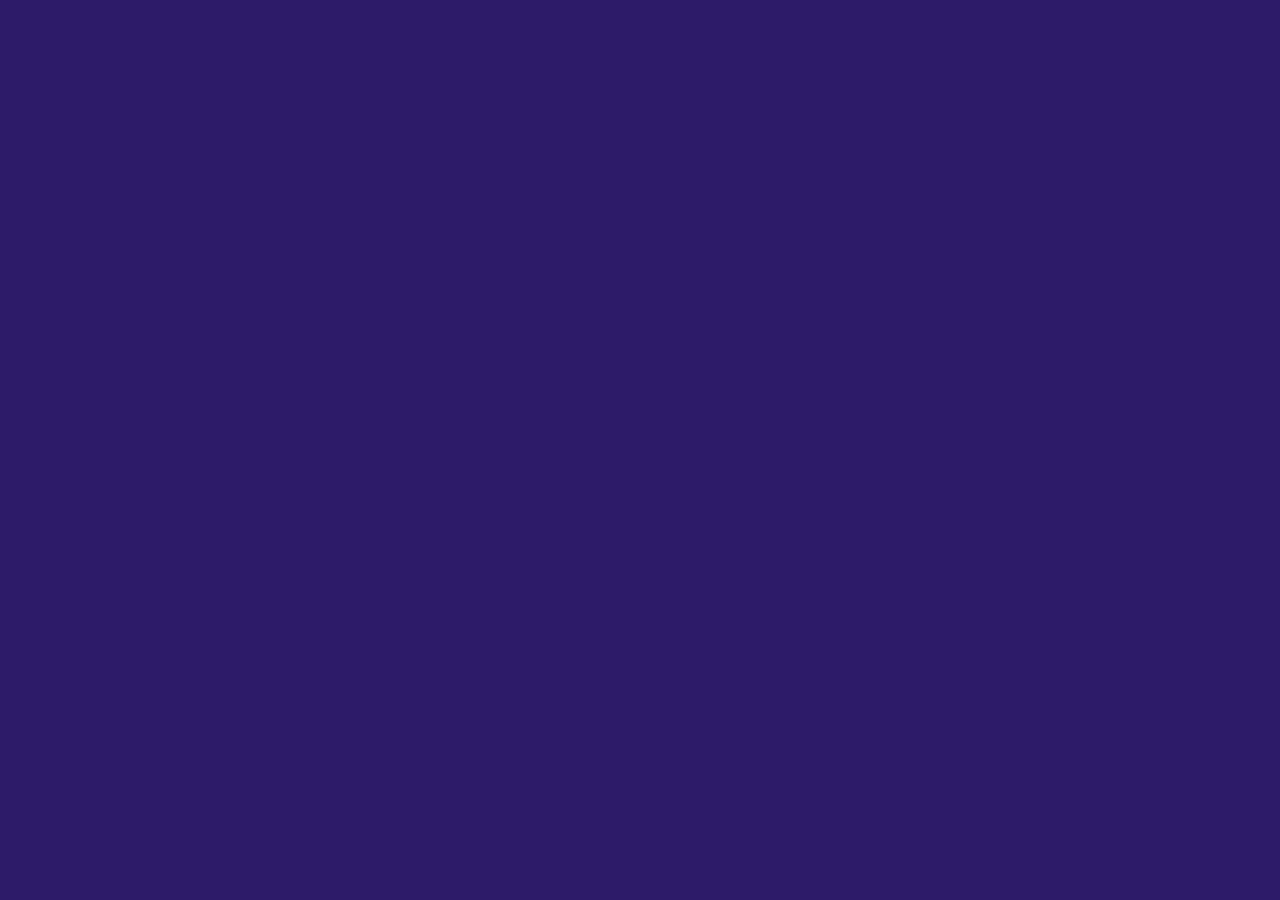
==== commit 51f9a09b: "init" ====
--- a/index.html
+++ b/index.html
@@ -1 +1 @@
-<!DOCTYPE html><html><head><meta charSet="utf-8"/><meta name="viewport" content="width=device-width"/><meta name="next-head-count" content="2"/><link rel="preload" href="/_next/static/css/db09e1a0abf76be3.css" as="style"/><link rel="stylesheet" href="/_next/static/css/db09e1a0abf76be3.css" data-n-g=""/><noscript data-n-css=""></noscript><script defer="" nomodule="" src="/_next/static/chunks/polyfills-5cd94c89d3acac5f.js"></script><script src="/_next/static/chunks/webpack-9df532ad86a1b698.js" defer=""></script><script src="/_next/static/chunks/framework-91d7f78b5b4003c8.js" defer=""></script><script src="/_next/static/chunks/main-e47bb435dabe4202.js" defer=""></script><script src="/_next/static/chunks/pages/_app-dc474eaedee141a0.js" defer=""></script><script src="/_next/static/chunks/366-2edb998cc835079e.js" defer=""></script><script src="/_next/static/chunks/pages/index-31208cc82808a99f.js" defer=""></script><script src="/_next/static/71fc5YHxNwuVDYZ7gRpXI/_buildManifest.js" defer=""></script><script src="/_next/static/71fc5YHxNwuVDYZ7gRpXI/_ssgManifest.js" defer=""></script><script src="/_next/static/71fc5YHxNwuVDYZ7gRpXI/_middlewareManifest.js" defer=""></script></head><body><div id="__next" data-reactroot=""><div class="container min-h-screen mx-auto"><div class="navbar mb-3 shadow-lg bg-neutral text-neutral-content rounded-box"><div class="flex-1"><div class="avatar"><div class="w-10 h-10 m-1"><img src="/icon.png"/></div></div></div><div class="flex-none"><button class="btn btn-outline btn-primary">Head.ConnectWallet</button></div><div class="flex-none dropdown dropdown-left dropdown-hover"><button tabindex="0" class="btn btn-square btn-ghost btn-outline"><svg viewBox="0 0 1024 1024" version="1.1" xmlns="http://www.w3.org/2000/svg" p-id="2866" width="16" height="16" class="inline-block w-6 h-6 stroke-current icon"><path d="M516.864 85.333333l82.261333 19.114667c-10.069333 42.837333 9.984 82.730667 68.053334 124.330667 135.509333 97.024 167.509333 151.722667 128.981333 272.64-22.698667 71.253333 4.821333 97.28 99.84 97.28V682.666667c-145.92 0-223.018667-72.96-180.394667-206.592 24.874667-77.994667 11.434667-100.906667-97.834666-179.2-83.456-59.733333-119.722667-131.84-100.906667-211.541334z" p-id="2867" fill="#ffffff"></path><path d="M134.656 440.32a384 384 0 0 0 495.445333 437.162667c-23.594667-54.528-49.322667-66.730667-97.28-65.365334-5.845333 0.128-10.837333 0.426667-21.76 1.066667-82.688 4.992-123.818667-5.333333-162.688-64.426667-43.477333-65.962667-29.866667-113.664 22.613334-174.165333l6.229333-7.168c39.082667-44.8 42.794667-58.794667 14.421333-99.584-31.744-45.653333-49.365333-48.085333-115.669333-29.098667-62.293333 17.792-102.229333 21.717333-141.312 1.578667z m26.368-84.394667c21.418667 16.341333 40.448 15.36 91.477333 0.768 97.408-27.861333 151.637333-20.309333 209.194667 62.421334 55.808 80.213333 41.642667 133.546667-20.181333 204.416l-6.058667 6.954666c-30.293333 34.986667-33.194667 45.013333-15.786667 71.381334 16.981333 25.856 31.317333 29.44 86.229334 26.154666 11.861333-0.725333 17.450667-1.024 24.490666-1.237333 81.664-2.304 137.813333 28.16 177.237334 115.712A384 384 0 1 0 161.066667 355.925333zM512 981.333333C252.8 981.333333 42.666667 771.2 42.666667 512S252.8 42.666667 512 42.666667s469.333333 210.133333 469.333333 469.333333-210.133333 469.333333-469.333333 469.333333z" p-id="2868" fill="#ffffff"></path></svg></button><ul tabindex="0" class="p-2 shadow menu dropdown-content bg-base-100 rounded-box w-52"><li><a>繁體中文</a></li><li><a>English</a></li></ul></div></div><div id="my-modal" class="modal"><div class="modal-box"><p></p><div class="modal-action"><a class="btn">Btn.Close</a></div></div></div><div><div class="alert alert-warning hidden"><div class="flex-1"><svg xmlns="http://www.w3.org/2000/svg" fill="none" viewBox="0 0 24 24" stroke="rgb(232 204 48 / 1)" class="flex-shrink-0 w-6 h-6 mx-2"><path stroke-linecap="round" stroke-linejoin="round" stroke-width="2" d="M12 9v2m0 4h.01m-6.938 4h13.856c1.54 0 2.502-1.667 1.732-3L13.732 4c-.77-1.333-2.694-1.333-3.464 0L3.34 16c-.77 1.333.192 3 1.732 3z"></path></svg><label>Home.Tips1</label></div><div class="flex-none"><button class="btn btn-sm btn-primary btn-circle">X</button></div></div><div class="alert alert-warning hidden"><div class="flex-1"><svg xmlns="http://www.w3.org/2000/svg" fill="none" viewBox="0 0 24 24" stroke="rgb(232 204 48 / 1)" class="flex-shrink-0 w-6 h-6 mx-2"><path stroke-linecap="round" stroke-linejoin="round" stroke-width="2" d="M12 9v2m0 4h.01m-6.938 4h13.856c1.54 0 2.502-1.667 1.732-3L13.732 4c-.77-1.333-2.694-1.333-3.464 0L3.34 16c-.77 1.333.192 3 1.732 3z"></path></svg><label>Home.Tips2</label></div><div class="flex-none"><button class="btn btn-sm btn-primary btn-circle">X</button></div></div><div class="hero min-h-screen bg-base-200"><div class="flex-col justify-center hero-content lg:flex-row"><div class="text-center lg:text-left"><h1 class="mb-5 text-5xl font-bold">Home.AppName</h1><p class="mb-5">Home.Title</p></div><div class="card flex-shrink-0 w-full max-w-sm shadow-2xl bg-base-100"><ul class="w-full steps"><li class="step step-primary">Home.Login</li><li class="step">Home.ConfirmData</li><li class="step">Home.Imported</li></ul><div class="card-body grid-flow-row shadow stats"><div><div class="form-control"><label class="label"><span class="label-text">Home.Account</span></label><input type="text" value="" placeholder="Home.AccountPlaceHolder" class=" input input-bordered"/><label class="hidden label"><span class="label-text-alt"></span></label></div><div class="form-control"><label class="label"><span class="label-text">Home.Password</span></label><input type="password" value="" placeholder="Home.PasswordPlaceHolder" class=" input input-bordered"/><label class="hidden label text-er"><span class="label-text-alt"></span></label></div><div class="form-control mt-6"><button type="button" class="btn btn-primary">Home.Import</button></div></div></div></div></div></div><div id="my-modal" class="modal"><div class="modal-box"><p>Home.ImportedSuccess</p><div class="modal-action"><a class="btn">Btn.Close</a></div></div></div></div></div><footer class="p-4 footer bg-base-300 text-base-content footer-center"><div><p>Copyright © 2022 - All right reserved by TCP Industries Ltd</p></div></footer></div><script id="__NEXT_DATA__" type="application/json">{"props":{"pageProps":{}},"page":"/","query":{},"buildId":"71fc5YHxNwuVDYZ7gRpXI","nextExport":true,"autoExport":true,"isFallback":false,"scriptLoader":[]}</script></body></html>+<!DOCTYPE html><html><head><meta charSet="utf-8"/><meta name="viewport" content="width=device-width"/><meta name="next-head-count" content="2"/><link rel="preload" href="/next/static/css/db09e1a0abf76be3.css" as="style"/><link rel="stylesheet" href="/next/static/css/db09e1a0abf76be3.css" data-n-g=""/><noscript data-n-css=""></noscript><script defer="" nomodule="" src="/next/static/chunks/polyfills-5cd94c89d3acac5f.js"></script><script src="/next/static/chunks/webpack-9df532ad86a1b698.js" defer=""></script><script src="/next/static/chunks/framework-91d7f78b5b4003c8.js" defer=""></script><script src="/next/static/chunks/main-e47bb435dabe4202.js" defer=""></script><script src="/next/static/chunks/pages/app-dc474eaedee141a0.js" defer=""></script><script src="/next/static/chunks/366-2edb998cc835079e.js" defer=""></script><script src="/next/static/chunks/pages/index-31208cc82808a99f.js" defer=""></script><script src="/next/static/71fc5YHxNwuVDYZ7gRpXI/buildManifest.js" defer=""></script><script src="/next/static/71fc5YHxNwuVDYZ7gRpXI/ssgManifest.js" defer=""></script><script src="/next/static/71fc5YHxNwuVDYZ7gRpXI/middlewareManifest.js" defer=""></script></head><body><div id="__next" data-reactroot=""><div class="container min-h-screen mx-auto"><div class="navbar mb-3 shadow-lg bg-neutral text-neutral-content rounded-box"><div class="flex-1"><div class="avatar"><div class="w-10 h-10 m-1"><img src="/icon.png"/></div></div></div><div class="flex-none"><button class="btn btn-outline btn-primary">Head.ConnectWallet</button></div><div class="flex-none dropdown dropdown-left dropdown-hover"><button tabindex="0" class="btn btn-square btn-ghost btn-outline"><svg viewBox="0 0 1024 1024" version="1.1" xmlns="http://www.w3.org/2000/svg" p-id="2866" width="16" height="16" class="inline-block w-6 h-6 stroke-current icon"><path d="M516.864 85.333333l82.261333 19.114667c-10.069333 42.837333 9.984 82.730667 68.053334 124.330667 135.509333 97.024 167.509333 151.722667 128.981333 272.64-22.698667 71.253333 4.821333 97.28 99.84 97.28V682.666667c-145.92 0-223.018667-72.96-180.394667-206.592 24.874667-77.994667 11.434667-100.906667-97.834666-179.2-83.456-59.733333-119.722667-131.84-100.906667-211.541334z" p-id="2867" fill="#ffffff"></path><path d="M134.656 440.32a384 384 0 0 0 495.445333 437.162667c-23.594667-54.528-49.322667-66.730667-97.28-65.365334-5.845333 0.128-10.837333 0.426667-21.76 1.066667-82.688 4.992-123.818667-5.333333-162.688-64.426667-43.477333-65.962667-29.866667-113.664 22.613334-174.165333l6.229333-7.168c39.082667-44.8 42.794667-58.794667 14.421333-99.584-31.744-45.653333-49.365333-48.085333-115.669333-29.098667-62.293333 17.792-102.229333 21.717333-141.312 1.578667z m26.368-84.394667c21.418667 16.341333 40.448 15.36 91.477333 0.768 97.408-27.861333 151.637333-20.309333 209.194667 62.421334 55.808 80.213333 41.642667 133.546667-20.181333 204.416l-6.058667 6.954666c-30.293333 34.986667-33.194667 45.013333-15.786667 71.381334 16.981333 25.856 31.317333 29.44 86.229334 26.154666 11.861333-0.725333 17.450667-1.024 24.490666-1.237333 81.664-2.304 137.813333 28.16 177.237334 115.712A384 384 0 1 0 161.066667 355.925333zM512 981.333333C252.8 981.333333 42.666667 771.2 42.666667 512S252.8 42.666667 512 42.666667s469.333333 210.133333 469.333333 469.333333-210.133333 469.333333-469.333333 469.333333z" p-id="2868" fill="#ffffff"></path></svg></button><ul tabindex="0" class="p-2 shadow menu dropdown-content bg-base-100 rounded-box w-52"><li><a>繁體中文</a></li><li><a>English</a></li></ul></div></div><div id="my-modal" class="modal"><div class="modal-box"><p></p><div class="modal-action"><a class="btn">Btn.Close</a></div></div></div><div><div class="alert alert-warning hidden"><div class="flex-1"><svg xmlns="http://www.w3.org/2000/svg" fill="none" viewBox="0 0 24 24" stroke="rgb(232 204 48 / 1)" class="flex-shrink-0 w-6 h-6 mx-2"><path stroke-linecap="round" stroke-linejoin="round" stroke-width="2" d="M12 9v2m0 4h.01m-6.938 4h13.856c1.54 0 2.502-1.667 1.732-3L13.732 4c-.77-1.333-2.694-1.333-3.464 0L3.34 16c-.77 1.333.192 3 1.732 3z"></path></svg><label>Home.Tips1</label></div><div class="flex-none"><button class="btn btn-sm btn-primary btn-circle">X</button></div></div><div class="alert alert-warning hidden"><div class="flex-1"><svg xmlns="http://www.w3.org/2000/svg" fill="none" viewBox="0 0 24 24" stroke="rgb(232 204 48 / 1)" class="flex-shrink-0 w-6 h-6 mx-2"><path stroke-linecap="round" stroke-linejoin="round" stroke-width="2" d="M12 9v2m0 4h.01m-6.938 4h13.856c1.54 0 2.502-1.667 1.732-3L13.732 4c-.77-1.333-2.694-1.333-3.464 0L3.34 16c-.77 1.333.192 3 1.732 3z"></path></svg><label>Home.Tips2</label></div><div class="flex-none"><button class="btn btn-sm btn-primary btn-circle">X</button></div></div><div class="hero min-h-screen bg-base-200"><div class="flex-col justify-center hero-content lg:flex-row"><div class="text-center lg:text-left"><h1 class="mb-5 text-5xl font-bold">Home.AppName</h1><p class="mb-5">Home.Title</p></div><div class="card flex-shrink-0 w-full max-w-sm shadow-2xl bg-base-100"><ul class="w-full steps"><li class="step step-primary">Home.Login</li><li class="step">Home.ConfirmData</li><li class="step">Home.Imported</li></ul><div class="card-body grid-flow-row shadow stats"><div><div class="form-control"><label class="label"><span class="label-text">Home.Account</span></label><input type="text" value="" placeholder="Home.AccountPlaceHolder" class=" input input-bordered"/><label class="hidden label"><span class="label-text-alt"></span></label></div><div class="form-control"><label class="label"><span class="label-text">Home.Password</span></label><input type="password" value="" placeholder="Home.PasswordPlaceHolder" class=" input input-bordered"/><label class="hidden label text-er"><span class="label-text-alt"></span></label></div><div class="form-control mt-6"><button type="button" class="btn btn-primary">Home.Import</button></div></div></div></div></div></div><div id="my-modal" class="modal"><div class="modal-box"><p>Home.ImportedSuccess</p><div class="modal-action"><a class="btn">Btn.Close</a></div></div></div></div></div><footer class="p-4 footer bg-base-300 text-base-content footer-center"><div><p>Copyright © 2022 - All right reserved by TCP Industries Ltd</p></div></footer></div><script id="__NEXT_DATA__" type="application/json">{"props":{"pageProps":{}},"page":"/","query":{},"buildId":"71fc5YHxNwuVDYZ7gRpXI","nextExport":true,"autoExport":true,"isFallback":false,"scriptLoader":[]}</script></body></html>--- a/next/static/css/db09e1a0abf76be3.css
+++ b/next/static/css/db09e1a0abf76be3.css
@@ -0,0 +1 @@
+/* ! tailwindcss v.0.15 | MIT License | https://tailwindcss.com */*,:after,:before{box-sizing:border-box;border:0 solid #e5e7eb}:after,:before{--tw-content:""}html{line-height:1.5;-webkit-text-size-adjust:100%;-moz-tab-size:4;-o-tab-size:4;tab-size:4;font-family:ui-sans-serif,system-ui,-apple-system,BlinkMacSystemFont,Segoe UI,Roboto,Helvetica Neue,Arial,Noto Sans,sans-serif,Apple Color Emoji,Segoe UI Emoji,Segoe UI Symbol,Noto Color Emoji}body{margin:0;line-height:inherit}hr{height:0;color:inherit;border-top-width:1px}abbr:where([title]){-webkit-text-decoration:underline dotted;text-decoration:underline dotted}h1,h2,h3,h4,h5,h6{font-size:inherit;font-weight:inherit}a{color:inherit;text-decoration:inherit}b,strong{font-weight:bolder}code,kbd,pre,samp{font-family:ui-monospace,SFMono-Regular,Menlo,Monaco,Consolas,Liberation Mono,Courier New,monospace;font-size:1em}small{font-size:80%}sub,sup{font-size:75%;line-height:0;position:relative;vertical-align:baseline}sub{bottom:-.25em}sup{top:-.5em}table{text-indent:0;border-color:inherit;border-collapse:collapse}button,input,optgroup,select,textarea{font-family:inherit;font-size:100%;line-height:inherit;color:inherit;margin:0;padding:0}button,select{text-transform:none}[type=button],[type=reset],[type=submit],button{-webkit-appearance:button;background-color:transparent;background-image:none}:-moz-focusring{outline:auto}:-moz-ui-invalid{box-shadow:none}progress{vertical-align:baseline}::-webkit-inner-spin-button,::-webkit-outer-spin-button{height:auto}[type=search]{-webkit-appearance:textfield;outline-offset:-2px}::-webkit-search-decoration{-webkit-appearance:none}::-webkit-file-upload-button{-webkit-appearance:button;font:inherit}summary{display:list-item}blockquote,dd,dl,figure,h1,h2,h3,h4,h5,h6,hr,p,pre{margin:0}fieldset{margin:0}fieldset,legend{padding:0}menu,ol,ul{list-style:none;margin:0;padding:0}textarea{resize:vertical}input::-moz-placeholder,textarea::-moz-placeholder{opacity:1;color:#9ca3af}input:-ms-input-placeholder,textarea:-ms-input-placeholder{opacity:1;color:#9ca3af}input::placeholder,textarea::placeholder{opacity:1;color:#9ca3af}[role=button],button{cursor:pointer}:disabled{cursor:default}audio,canvas,embed,iframe,img,object,svg,video{display:block;vertical-align:middle}img,video{max-width:100%;height:auto}[hidden]{display:none}:root{background-color:hsla(var(--b1)/var(--tw-bg-opacity,1));color:hsla(var(--bc)/var(--tw-text-opacity,1))}html{-webkit-tap-highlight-color:transparent}:root{--p:259 94.4% 51.2%;--pf:259 94.3% 41%;--pc:0 0% 100%;--s:314 100% 47.1%;--sf:314 100% 37.1%;--sc:0 0% 100%;--a:174 60% 51%;--af:174 59.8% 41%;--ac:0 0% 100%;--n:219 14.1% 27.8%;--nf:222 13.4% 19%;--nc:0 0% 100%;--b1:0 0% 100%;--b2:210 20% 98%;--b3:216 12.2% 83.9%;--bc:215 27.9% 16.9%;--in:207 89.8% 53.9%;--su:174 100% 29%;--wa:36 100% 50%;--er:14 100% 57.1%;--border-color:var(--b3);--rounded-box:1rem;--rounded-btn:0.5rem;--rounded-badge:1.9rem;--animation-btn:0.25s;--animation-input:.2s;--btn-text-case:uppercase;--btn-focus-scale:0.95;--navbar-padding:.5rem;--border-btn:1px;--tab-border:1px;--tab-radius:0.5rem}@media (prefers-color-scheme:dark){:root{--p:259 94% 61%;--pf:259 94.4% 51.2%;--pc:0 0% 100%;--s:314 100% 47.1%;--sf:314 100% 37.1%;--sc:0 0% 100%;--a:174 60% 51%;--af:174 59.8% 41%;--ac:0 0% 100%;--n:222 13.4% 19%;--nf:223 13.7% 10%;--nc:0 0% 100%;--b1:219 14.1% 27.8%;--b2:222 13.4% 19%;--b3:223 13.7% 10%;--bc:228 14.3% 93.1%;--in:202 100% 70%;--su:89 61.6% 52%;--wa:54 68.8% 63.5%;--er:0 100% 71.8%;--border-color:var(--b3);--rounded-box:1rem;--rounded-btn:0.5rem;--rounded-badge:1.9rem;--animation-btn:0.25s;--animation-input:.2s;--btn-text-case:uppercase;--btn-focus-scale:0.95;--navbar-padding:.5rem;--border-btn:1px;--tab-border:1px;--tab-radius:0.5rem}}[data-theme=light]{--p:259 94.4% 51.2%;--pf:259 94.3% 41%;--pc:0 0% 100%;--s:314 100% 47.1%;--sf:314 100% 37.1%;--sc:0 0% 100%;--a:174 60% 51%;--af:174 59.8% 41%;--ac:0 0% 100%;--n:219 14.1% 27.8%;--nf:222 13.4% 19%;--nc:0 0% 100%;--b1:0 0% 100%;--b2:210 20% 98%;--b3:216 12.2% 83.9%;--bc:215 27.9% 16.9%;--in:207 89.8% 53.9%;--su:174 100% 29%;--wa:36 100% 50%;--er:14 100% 57.1%;--border-color:var(--b3);--rounded-box:1rem;--rounded-btn:0.5rem;--rounded-badge:1.9rem;--animation-btn:0.25s;--animation-input:.2s;--btn-text-case:uppercase;--btn-focus-scale:0.95;--navbar-padding:.5rem;--border-btn:1px;--tab-border:1px;--tab-radius:0.5rem}[data-theme=dark]{--p:259 94% 61%;--pf:259 94.4% 51.2%;--pc:0 0% 100%;--s:314 100% 47.1%;--sf:314 100% 37.1%;--sc:0 0% 100%;--a:174 60% 51%;--af:174 59.8% 41%;--ac:0 0% 100%;--n:222 13.4% 19%;--nf:223 13.7% 10%;--nc:0 0% 100%;--b1:219 14.1% 27.8%;--b2:222 13.4% 19%;--b3:223 13.7% 10%;--bc:228 14.3% 93.1%;--in:202 100% 70%;--su:89 61.6% 52%;--wa:54 68.8% 63.5%;--er:0 100% 71.8%;--border-color:var(--b3);--rounded-box:1rem;--rounded-btn:0.5rem;--rounded-badge:1.9rem;--animation-btn:0.25s;--animation-input:.2s;--btn-text-case:uppercase;--btn-focus-scale:0.95;--navbar-padding:.5rem;--border-btn:1px;--tab-border:1px;--tab-radius:0.5rem}[data-theme=cupcake]{--p:183 47.4% 59%;--pf:183 47.2% 49%;--pc:0 0% 100%;--s:338 71.4% 78%;--sf:338 71.8% 68%;--sc:0 0% 100%;--a:39 84.1% 58%;--af:39 83.7% 48%;--ac:0 0% 100%;--n:280 46.5% 13.9%;--nf:279 46.4% 11%;--nc:0 0% 100%;--b1:24 33.3% 97.1%;--b2:27 22% 92%;--b3:22 14.3% 89%;--bc:280 46.5% 13.9%;--in:207 89.8% 53.9%;--su:174 100% 29%;--wa:36 100% 50%;--er:14 100% 57.1%;--border-color:var(--b3);--rounded-box:1rem;--rounded-btn:1.9rem;--rounded-badge:1.9rem;--animation-btn:0.25s;--animation-input:.2s;--btn-text-case:uppercase;--btn-focus-scale:0.95;--navbar-padding:.5rem;--border-btn:1px;--tab-border:2px;--tab-radius:.5rem}[data-theme=bumblebee]{--p:50 94.4% 58%;--pf:50 94.3% 47.8%;--pc:240 33.3% 14.1%;--s:41 74.2% 52.9%;--sf:41 73.6% 43.1%;--sc:0 0% 100%;--a:240 33.3% 14.1%;--af:240 33.3% 10%;--ac:0 0% 100%;--n:240 33.3% 14.1%;--nf:240 33.3% 10%;--nc:0 0% 100%;--b1:0 0% 100%;--b2:0 0% 96.1%;--b3:0 0% 89%;--bc:0 0% 0%;--in:207 89.8% 53.9%;--su:174 100% 29%;--wa:36 100% 50%;--er:14 100% 57.1%;--border-color:var(--b3);--rounded-box:1rem;--rounded-btn:0.5rem;--rounded-badge:1.9rem;--animation-btn:0.25s;--animation-input:.2s;--btn-text-case:uppercase;--btn-focus-scale:0.95;--navbar-padding:.5rem;--border-btn:1px;--tab-border:1px;--tab-radius:0.5rem}[data-theme=emerald]{--p:141 50% 60%;--pf:141 49.8% 50%;--pc:210 20% 98%;--s:219 96.1% 60%;--sf:219 96.1% 50%;--sc:210 20% 98%;--a:10 81.2% 56.1%;--af:10 81.2% 45.9%;--ac:210 20% 98%;--n:219 20.3% 25.1%;--nf:220 19.5% 15.1%;--nc:210 20% 98%;--b1:0 0% 100%;--b2:210 20% 98%;--b3:0 0% 94.9%;--bc:219 20.3% 25.1%;--in:207 89.8% 53.9%;--su:174 100% 29%;--wa:36 100% 50%;--er:14 100% 57.1%;--border-color:var(--b3);--rounded-box:1rem;--rounded-btn:0.5rem;--rounded-badge:1.9rem;--animation-btn:0;--animation-input:0;--btn-text-case:uppercase;--btn-focus-scale:1;--navbar-padding:.5rem;--border-btn:1px;--tab-border:1px;--tab-radius:0.5rem}[data-theme=corporate]{--p:229 95.7% 63.9%;--pf:229 95.7% 53.9%;--pc:233 27.3% 12.9%;--s:215 26.3% 59%;--sf:214 26.1% 48.8%;--sc:233 27.3% 12.9%;--a:154 49% 60%;--af:154 49% 50%;--ac:233 27.3% 12.9%;--n:233 27.3% 12.9%;--nf:240 25% 3.1%;--nc:210 38.5% 94.9%;--b1:0 0% 100%;--b2:210 60% 98%;--b3:210 38.5% 94.9%;--bc:233 27.3% 12.9%;--in:207 89.8% 53.9%;--su:174 100% 29%;--wa:36 100% 50%;--er:14 100% 57.1%;--border-color:var(--b3);--rounded-box:1rem;--rounded-btn:0.5rem;--rounded-badge:1.9rem;--animation-btn:0;--animation-input:0;--btn-text-case:uppercase;--btn-focus-scale:1;--navbar-padding:.5rem;--border-btn:1px;--tab-border:1px;--tab-radius:0.5rem}[data-theme=synthwave]{--p:321 69.6% 69%;--pf:321 70.3% 59%;--pc:257 63.2% 17.1%;--sf:197 87.4% 75.1%;--s:197 86.6% 64.9%;--sc:257 63.2% 17.1%;--af:48 89.3% 67.1%;--a:48 89% 57.1%;--ac:257 63.2% 17.1%;--n:253 60.8% 19%;--nf:257 64.3% 11%;--nc:260 60% 98%;--b1:254 59.1% 25.9%;--b2:253 60.8% 19%;--b3:257 64.3% 11%;--bc:260 60% 98%;--in:199 87% 63.9%;--su:168 74.2% 68%;--wa:48 89% 57.1%;--er:352 73.6% 56.9%;--border-color:var(--b3);--rounded-box:1rem;--rounded-btn:0.5rem;--rounded-badge:1.9rem;--animation-btn:0.25s;--animation-input:.2s;--btn-text-case:uppercase;--btn-focus-scale:0.95;--navbar-padding:.5rem;--border-btn:1px;--tab-border:1px;--tab-radius:0.5rem}[data-theme=retro]{font-family:uisecondaryerif,Georgia,Cambria,Times New Roman,Times,serif;--p:3 73.8% 76.1%;--pf:3 73.6% 65.9%;--pc:345 5.3% 14.9%;--s:145 27.3% 72%;--sf:145 26.8% 62%;--sc:345 5.3% 14.9%;--a:49 67.2% 76.1%;--af:49 66.7% 65.9%;--ac:345 5.3% 14.9%;--n:42 16.8% 42%;--nf:41 13.1% 23.9%;--nc:45 47.1% 80%;--b1:45 47.1% 80%;--b2:45 37.1% 72%;--b3:42 36% 65.1%;--bc:345 5.3% 14.9%;--in:207 89.8% 53.9%;--su:174 100% 29%;--wa:36 100% 50%;--er:14 100% 57.1%;--border-color:var(--b3);--rounded-box:0.4rem;--rounded-btn:0.4rem;--rounded-badge:0.4rem;--animation-btn:0.25s;--animation-input:.2s;--btn-text-case:uppercase;--btn-focus-scale:0.95;--navbar-padding:.5rem;--border-btn:1px;--tab-border:1px;--tab-radius:0.5rem}[data-theme=cyberpunk]{font-family:ui-monospace,SFMono-Regular,Menlo,Monaco,Consolas,Liberation Mono,Courier New,monospace;--p:345 100% 72.9%;--pf:344 100% 67.1%;--pc:0 0% 0%;--s:195 80.4% 70%;--sf:194 65.8% 61%;--sc:0 0% 0%;--a:276 74.3% 71%;--af:276 75.7% 62.9%;--ac:0 0% 0%;--n:57 100% 12.9%;--nf:60 80% 2%;--nc:56 100% 50%;--b1:56 100% 50%;--b2:56 100% 42.9%;--b3:56 100% 36.1%;--bc:0 0% 0%;--in:207 89.8% 53.9%;--su:174 100% 29%;--wa:36 100% 50%;--er:14 100% 57.1%;--border-color:var(--b3);--rounded-box:0;--rounded-btn:0;--rounded-badge:0;--animation-btn:0.25s;--animation-input:.2s;--btn-text-case:uppercase;--btn-focus-scale:0.95;--navbar-padding:.5rem;--border-btn:1px;--tab-border:1px;--tab-radius:0}[data-theme=valentine]{--p:353 73.8% 67.1%;--pf:353 73.6% 56.9%;--pc:0 0% 100%;--s:254 86.4% 76.9%;--sf:254 86.9% 67.1%;--sc:0 0% 100%;--a:181 55.6% 70%;--af:181 54.9% 60%;--ac:0 0% 100%;--n:336 42.9% 48%;--nf:340 40.2% 38%;--nc:318 46.4% 89%;--b1:318 46.4% 89%;--b2:315 58.9% 79%;--b3:316 62.3% 72.9%;--bc:344 38.5% 28%;--in:207 89.8% 53.9%;--su:174 100% 29%;--wa:36 100% 50%;--er:14 100% 57.1%;--border-color:var(--b3);--rounded-box:1rem;--rounded-btn:1.9rem;--rounded-badge:1.9rem;--animation-btn:0.25s;--animation-input:.2s;--btn-text-case:uppercase;--btn-focus-scale:0.95;--navbar-padding:.5rem;--border-btn:1px;--tab-border:1px;--tab-radius:0.5rem}[data-theme=halloween]{--p:32 89.3% 52.2%;--pf:32 88.8% 42%;--pc:180 7.3% 8%;--s:271 45.8% 42%;--sf:271 46% 32%;--sc:0 0% 100%;--a:91 100% 32.9%;--af:91 100% 22.9%;--ac:0 0% 100%;--n:180 3.6% 11%;--nf:180 7.3% 8%;--nc:0 0% 100%;--b1:0 0% 12.9%;--b2:180 3.6% 11%;--b3:180 7.3% 8%;--bc:0 0% 100%;--in:202 100% 70%;--su:89 61.6% 52%;--wa:54 68.8% 63.5%;--er:0 100% 71.8%;--border-color:var(--b3);--rounded-box:1rem;--rounded-btn:0.5rem;--rounded-badge:1.9rem;--animation-btn:0.25s;--animation-input:.2s;--btn-text-case:uppercase;--btn-focus-scale:0.95;--navbar-padding:.5rem;--border-btn:1px;--tab-border:1px;--tab-radius:0.5rem}[data-theme=garden]{--p:139 16% 42.9%;--pf:137 14.8% 33.1%;--pc:0 0% 100%;--s:97 37.1% 93.1%;--sf:98 36.3% 82.2%;--sc:96 32.5% 15.1%;--a:0 67.7% 93.9%;--af:0 71.1% 85.1%;--ac:0 22% 16.1%;--n:0 3.9% 35.1%;--nf:0 3.7% 15.9%;--nc:0 4.3% 91%;--b1:0 4.3% 91%;--b2:0 5.2% 81%;--b3:0 5.4% 71%;--bc:0 3.2% 6.1%;--in:207 89.8% 53.9%;--su:174 100% 29%;--wa:36 100% 50%;--er:14 100% 57.1%;--border-color:var(--b3);--rounded-box:1rem;--rounded-btn:0.5rem;--rounded-badge:1.9rem;--animation-btn:0.25s;--animation-input:.2s;--btn-text-case:uppercase;--btn-focus-scale:0.95;--navbar-padding:.5rem;--border-btn:1px;--tab-border:1px;--tab-radius:0.5rem}[data-theme=forest]{--p:141 72% 42%;--pf:141 71.8% 32%;--pc:0 0% 100%;--s:141 74.7% 48%;--sf:141 75.3% 38%;--sc:0 0% 100%;--a:35 69% 52%;--af:35 69.2% 42%;--ac:0 0% 100%;--n:0 9.7% 6.1%;--nf:0 20% 2%;--nc:0 0% 100%;--b1:0 12.2% 8%;--b2:0 9.7% 6.1%;--b3:0 20% 2%;--bc:0 0% 100%;--rounded-btn:0.5rem;--in:202 100% 70%;--su:89 61.6% 52%;--wa:54 68.8% 63.5%;--er:0 100% 71.8%;--border-color:var(--b3);--rounded-box:1rem;--rounded-badge:1.9rem;--animation-btn:0.25s;--animation-input:.2s;--btn-text-case:uppercase;--btn-focus-scale:0.95;--navbar-padding:.5rem;--border-btn:1px;--tab-border:1px;--tab-radius:0.5rem}[data-theme=aqua]{--p:189 100% 62.9%;--pf:189 100% 52.9%;--pc:0 0% 0%;--s:274 30.9% 56.9%;--sf:274 30.8% 47.1%;--sc:0 0% 100%;--a:47 100% 80%;--af:47 100% 70%;--ac:0 0% 100%;--n:231 77.4% 32.9%;--nf:231 67.6% 29%;--nc:0 0% 100%;--b1:231 88.7% 38%;--b2:231 77.4% 32.9%;--b3:231 67.6% 29%;--bc:0 0% 100%;--in:207 89.8% 53.9%;--su:174 100% 29%;--wa:36 100% 50%;--er:14 100% 57.1%;--border-color:var(--b3);--rounded-box:1rem;--rounded-btn:0.5rem;--rounded-badge:1.9rem;--animation-btn:0.25s;--animation-input:.2s;--btn-text-case:uppercase;--btn-focus-scale:0.95;--navbar-padding:.5rem;--border-btn:1px;--tab-border:1px;--tab-radius:0.5rem}[data-theme=lofi]{--p:0 0% 50.2%;--pf:0 0% 45.1%;--pc:240 4% 95.1%;--s:0 0% 30.2%;--sf:0 0% 25.1%;--sc:240 4% 95.1%;--a:0 0% 10.2%;--af:0 0% 5.1%;--ac:240 4% 95.1%;--n:240 4% 95.1%;--nf:240 5.9% 90%;--nc:0 0% 30.2%;--b1:0 0% 100%;--b2:0 0% 100%;--b3:0 0% 100%;--bc:0 0% 49%;--in:207 89.8% 53.9%;--su:174 100% 29%;--wa:36 100% 50%;--er:14 100% 57.1%;--border-color:#e6e6e6;--rounded-box:0;--rounded-btn:0;--rounded-badge:0;--animation-btn:0;--animation-input:0;--btn-text-case:uppercase;--btn-focus-scale:1;--navbar-padding:.5rem;--border-btn:1px;--tab-border:1px;--tab-radius:0}[data-theme=lofi] :where(.btn){border-color:var(--border-color)!important;--tw-border-opacity:1!important;--tw-text-opacity:1!important;--tw-shadow:0 0 0 1px var(--border-color)!important}[data-theme=lofi] :where(.card){border-color:var(--border-color)!important;--tw-border-opacity:1!important;--tw-text-opacity:1!important;--tw-shadow:0 0 0 1px var(--border-color)!important}[data-theme=pastel]{--p:284 21.6% 80%;--pf:282 21.6% 70%;--pc:0 0% 0%;--s:352 70.5% 88%;--sf:352 69.6% 78%;--sc:0 0% 100%;--a:158 54.6% 81%;--af:158 55.4% 71%;--ac:0 0% 100%;--n:199 43.7% 61%;--nf:199 44% 51%;--nc:0 0% 100%;--b1:0 0% 100%;--b2:210 20% 98%;--b3:216 12.2% 83.9%;--bc:206 3.1% 55.1%;--in:207 89.8% 53.9%;--su:174 100% 29%;--wa:36 100% 50%;--er:14 100% 57.1%;--rounded-box:1rem;--rounded-btn:1.9rem;--rounded-badge:1.9rem;--border-color:var(--b3);--animation-btn:0.25s;--animation-input:.2s;--btn-text-case:uppercase;--btn-focus-scale:0.95;--navbar-padding:.5rem;--border-btn:1px;--tab-border:1px;--tab-radius:0.5rem}[data-theme=fantasy]{--p:296 82.8% 25.1%;--pf:296 81.8% 15.1%;--pc:0 0% 100%;--s:200 100% 37.1%;--sf:200 100% 27.1%;--sc:0 0% 100%;--a:31 94.4% 51.2%;--af:31 94.3% 41%;--ac:0 0% 100%;--n:215 27.9% 16.9%;--nf:221 39.3% 11%;--nc:0 0% 100%;--b1:0 0% 100%;--b2:210 20% 98%;--b3:216 12.2% 83.9%;--bc:215 27.9% 16.9%;--in:207 89.8% 53.9%;--su:174 100% 29%;--wa:36 100% 50%;--er:14 100% 57.1%;--border-color:var(--b3);--rounded-box:1rem;--rounded-btn:0.5rem;--rounded-badge:1.9rem;--animation-btn:0.25s;--animation-input:.2s;--btn-text-case:uppercase;--btn-focus-scale:0.95;--navbar-padding:.5rem;--border-btn:1px;--tab-border:1px;--tab-radius:0.5rem}[data-theme=wireframe]{font-family:Chalkboard,comic sans ms,sanssecondaryerif;--p:0 0% 72.2%;--pf:0 0% 72.2%;--pc:0 0% 0%;--s:0 0% 72.2%;--sf:0 0% 72.2%;--sc:0 0% 0%;--a:0 0% 72.2%;--af:0 0% 72.2%;--ac:0 0% 0%;--b1:0 0% 100%;--b2:0 0% 93.3%;--b3:0 0% 86.7%;--bc:0 0% 0%;--n:0 0% 92.2%;--nf:0 0% 92.2%;--nc:0 0% 0%;--in:240 100% 50%;--su:120 100% 25.1%;--wa:60 30.2% 50%;--er:0 100% 50%;--border-color:#000;--rounded-box:0.2rem;--rounded-btn:0.2rem;--rounded-badge:0.2rem;--animation-btn:0.25s;--animation-input:.2s;--btn-text-case:uppercase;--btn-focus-scale:0.95;--navbar-padding:.5rem;--border-btn:1px;--tab-border:1px;--tab-radius:0.2rem}[data-theme=wireframe] *{border-color:var(--border-color)!important;--tw-border-opacity:1!important;--tw-text-opacity:1!important;--tw-shadow:0 0 0 1px var(--border-color)!important}[data-theme=black]{--p:0 0% 100%;--pf:0 0% 100%;--pc:0 0% 0%;--s:0 0% 100%;--sf:0 0% 100%;--sc:0 0% 0%;--a:0 0% 100%;--af:0 0% 100%;--ac:0 0% 0%;--b1:0 0% 0%;--b2:0 0% 20%;--b3:0 0% 30.2%;--bc:0 0% 100%;--n:0 0% 20%;--nf:0 0% 30.2%;--nc:0 0% 100%;--in:240 100% 50%;--su:120 100% 25.1%;--wa:60 100% 50%;--er:0 100% 50%;--border-color:var(--b3);--rounded-box:0;--rounded-btn:0;--rounded-badge:0;--animation-btn:0;--animation-input:0;--btn-text-case:lowercase;--btn-focus-scale:1;--navbar-padding:.5rem;--border-btn:1px;--tab-border:1px;--tab-radius:0}[data-theme=luxury]{--p:0 0% 100%;--pf:0 0% 90.2%;--pc:0 0% 0%;--s:218 54.3% 18%;--sf:219 56.1% 8%;--sc:0 0% 100%;--a:319 21.8% 26.1%;--af:320 22% 16.1%;--ac:0 0% 100%;--n:270 4.3% 9%;--nf:270 2.2% 18%;--nc:37 67.3% 58%;--b1:240 10% 3.9%;--b2:270 4.3% 9%;--b3:270 2.2% 18%;--bc:37 67.3% 58%;--in:202 100% 70%;--su:89 61.6% 52%;--wa:54 68.8% 63.5%;--er:0 100% 71.8%;--border-color:var(--b3);--rounded-box:1rem;--rounded-btn:0.5rem;--rounded-badge:1.9rem;--animation-btn:0.25s;--animation-input:.2s;--btn-text-case:uppercase;--btn-focus-scale:0.95;--navbar-padding:.5rem;--border-btn:1px;--tab-border:1px;--tab-radius:0.5rem}[data-theme=dracula]{--p:330 100% 85.1%;--pf:330 100% 75.1%;--pc:233 12.1% 12.9%;--s:115 100% 85.1%;--sf:115 100% 75.1%;--sc:233 12.1% 12.9%;--a:60 100% 85.1%;--af:60 100% 75.1%;--ac:233 12.1% 12.9%;--n:245 14.3% 15.1%;--nf:233 12.1% 12.9%;--nc:251 100% 90%;--b1:244 13% 21.2%;--b2:245 14.3% 15.1%;--b3:233 12.1% 12.9%;--bc:251 100% 90%;--in:207 89.8% 53.9%;--su:174 100% 29%;--wa:36 100% 50%;--er:14 100% 57.1%;--border-color:var(--b3);--rounded-box:1rem;--rounded-btn:0.5rem;--rounded-badge:1.9rem;--animation-btn:0.25s;--animation-input:.2s;--btn-text-case:uppercase;--btn-focus-scale:0.95;--navbar-padding:.5rem;--border-btn:1px;--tab-border:1px;--tab-radius:0.5rem}[data-theme=cmyk]{--p:203 83.3% 60.2%;--pf:203 65.1% 53.9%;--pc:0 0% 0%;--s:335 77.7% 59.6%;--sf:335 59.2% 52.9%;--sc:0 0% 0%;--a:56 100% 59.8%;--af:56 72.2% 52%;--ac:0 0% 0%;--n:0 0% 10.2%;--nf:0 0% 0%;--nc:0 0% 100%;--b1:0 0% 100%;--b2:0 0% 96.1%;--b3:0 0% 92.2%;--bc:0 0% 0%;--in:192 48.4% 52.2%;--su:291 48.5% 38%;--wa:25 84.6% 56.7%;--er:4 80.5% 55.7%;--border-color:var(--b3);--rounded-box:1rem;--rounded-btn:0.5rem;--rounded-badge:1.9rem;--animation-btn:0.25s;--animation-input:.2s;--btn-text-case:uppercase;--btn-focus-scale:0.95;--navbar-padding:.5rem;--border-btn:1px;--tab-border:1px;--tab-radius:0.5rem}*,:after,:before{--tw-translate-x:0;--tw-translate-y:0;--tw-rotate:0;--tw-skew-x:0;--tw-skew-y:0;--tw-scale-x:1;--tw-scale-y:1;--tw-pan-x: ;--tw-pan-y: ;--tw-pinch-zoom: ;--tw-scroll-snap-strictness:proximity;--tw-ordinal: ;--tw-slashed-zero: ;--tw-numeric-figure: ;--tw-numeric-spacing: ;--tw-numeric-fraction: ;--tw-ring-inset: ;--tw-ring-offset-width:0px;--tw-ring-offset-color:#fff;--tw-ring-color:rgb(59 130 246/0.5);--tw-ring-offset-shadow:0 0 #0000;--tw-ring-shadow:0 0 #0000;--tw-shadow:0 0 #0000;--tw-shadow-colored:0 0 #0000;--tw-blur: ;--tw-brightness: ;--tw-contrast: ;--tw-grayscale: ;--tw-hue-rotate: ;--tw-invert: ;--tw-saturate: ;--tw-sepia: ;--tw-drop-shadow: ;--tw-backdrop-blur: ;--tw-backdrop-brightness: ;--tw-backdrop-contrast: ;--tw-backdrop-grayscale: ;--tw-backdrop-hue-rotate: ;--tw-backdrop-invert: ;--tw-backdrop-opacity: ;--tw-backdrop-saturate: ;--tw-backdrop-sepia: }.container{width:100%}@media (min-width:640px){.container{max-width:640px}}@media (min-width:768px){.container{max-width:768px}}@media (min-width:1024px){.container{max-width:1024px}}@media (min-width:1280px){.container{max-width:1280px}}@media (min-width:1536px){.container{max-width:1536px}}.alert>:not([hidden])~:not([hidden]){--tw-space-y-reverse:0;margin-top:calc(.5rem*(1 - var(--tw-space-y-reverse)));margin-bottom:calc(.5rem*var(--tw-space-y-reverse))}.alert{display:flex;flex-direction:column;align-items:center;justify-content:space-between;--tw-bg-opacity:1;background-color:hsla(var(--b2)/var(--tw-bg-opacity,1));padding:1rem;border-radius:var(--rounded-box,1rem)}@media (min-width:768px){.alert>:not([hidden])~:not([hidden]){--tw-space-y-reverse:0;margin-top:calc(0px*(1 - var(--tw-space-y-reverse)));margin-bottom:calc(0px*var(--tw-space-y-reverse))}.alert{flex-direction:row}}.alert>*{display:flex}.avatar{display:inline-flex;position:relative}.avatar>div{display:block;overflow:hidden}.avatar img{height:100%;-o-object-fit:cover;object-fit:cover;width:100%}.avatar.placeholder>div{display:flex}.avatar.placeholder>div,.btn{align-items:center;justify-content:center}.btn{border-color:transparent;border-color:hsla(var(--n)/var(--tw-border-opacity,1));cursor:pointer;display:inline-flex;flex-wrap:wrap;flex-shrink:0;text-align:center;-webkit-user-select:none;-moz-user-select:none;-ms-user-select:none;user-select:none;transition-property:background-color,border-color,color,fill,stroke,opacity,box-shadow,transform;transition-duration:.2s;transition-timing-function:cubic-bezier(.4,0,.2,1);border-radius:var(--rounded-btn,.5rem);height:3rem;font-size:.875rem;line-height:1.25rem;line-height:1em;padding-left:1rem;padding-right:1rem;min-height:3rem;font-weight:600;text-transform:uppercase;text-transform:var(--btn-text-case,uppercase);border-width:var(--border-btn,1px);-webkit-animation:button-pop var(--animation-btn,.25s) ease-out;animation:button-pop var(--animation-btn,.25s) ease-out;--tw-bg-opacity:1;background-color:hsla(var(--n)/var(--tw-bg-opacity,1));--tw-border-opacity:1;--tw-text-opacity:1;color:hsla(var(--nc)/var(--tw-text-opacity,1))}.btn:focus{outline:2px solid transparent;outline-offset:2px}.btn-disabled,.btn[disabled]{pointer-events:none;--tw-bg-opacity:0.2;background-color:hsla(var(--n)/var(--tw-bg-opacity,1));--tw-border-opacity:0;--tw-text-opacity:0.2;color:hsla(var(--bc)/var(--tw-text-opacity,1))}.btn-circle,.btn-square{height:3rem;padding:0;width:3rem}.btn-circle{border-radius:9999px}.btn.loading,.btn.loading:hover{pointer-events:none}.btn.loading:before{border-radius:9999px;border-width:2px;height:1rem;margin-right:.5rem;width:1rem;-webkit-animation:spin 2s linear infinite;animation:spin 2s linear infinite;content:"";border-color:transparent currentColor currentColor transparent}@media (prefers-reduced-motion:reduce){.btn.loading:before{-webkit-animation:spin 10s linear infinite;animation:spin 10s linear infinite}}@-webkit-keyframes spin{0%{transform:rotate(0deg)}to{transform:rotate(1turn)}}@keyframes spin{0%{transform:rotate(0deg)}to{transform:rotate(1turn)}}.btn-group>input[type=radio].btn{-webkit-appearance:none;-moz-appearance:none;appearance:none}.btn-group>input[type=radio].btn:before{content:attr(data-title)}.card{display:flex;flex-direction:column;overflow:hidden;position:relative;border-radius:var(--rounded-box,1rem)}.card:focus{outline:2px solid transparent;outline-offset:2px}.card-body{display:flex;flex-direction:column;flex:1 1 auto;padding:var(--padding-card,2rem)}.card figure,.card figure>*{width:100%}.card.image-full{display:grid}.card.image-full:before{position:relative;content:"";--tw-bg-opacity:1;background-color:hsla(var(--n)/var(--tw-bg-opacity,1));opacity:.75;z-index:10;border-radius:var(--rounded-box,1rem)}.card.image-full:before,.card.image-full>*{grid-column-start:1;grid-row-start:1}.card.image-full>figure img{height:100%;-o-object-fit:cover;object-fit:cover}.card.image-full>.card-body{position:relative;--tw-text-opacity:1;color:hsla(var(--nc)/var(--tw-text-opacity,1));z-index:20}.dropdown{display:inline-block;position:relative}.dropdown>:focus{outline:2px solid transparent;outline-offset:2px}.dropdown .dropdown-content{opacity:0;position:absolute;visibility:hidden;z-index:50;--tw-translate-x:0;--tw-translate-y:0;--tw-rotate:0;--tw-skew-x:0;--tw-skew-y:0;--tw-scale-x:.95;--tw-scale-y:.95;transform:translateX(var(--tw-translate-x)) translateY(var(--tw-translate-y)) rotate(var(--tw-rotate)) skewX(var(--tw-skew-x)) skewY(var(--tw-skew-y)) scaleX(var(--tw-scale-x)) scaleY(var(--tw-scale-y));transform-origin:top;transition-property:background-color,border-color,color,fill,stroke,opacity,box-shadow,transform;transition-duration:.2s;transition-timing-function:cubic-bezier(.4,0,.2,1)}.dropdown-end .dropdown-content{right:0}.dropdown-left .dropdown-content{top:0;bottom:auto;right:100%;transform-origin:right}.dropdown-right .dropdown-content{top:0;bottom:auto;left:100%;transform-origin:left}.dropdown-top .dropdown-content{top:auto;bottom:100%;transform-origin:bottom}.dropdown-end.dropdown-left .dropdown-content,.dropdown-end.dropdown-right .dropdown-content{bottom:0;top:auto}.dropdown.dropdown-hover:hover .dropdown-content,.dropdown.dropdown-open .dropdown-content,.dropdown:not(.dropdown-hover):focus-within .dropdown-content,.dropdown:not(.dropdown-hover):focus .dropdown-content{opacity:1;visibility:visible}.footer{width:100%;grid-auto-flow:row;font-size:.875rem;line-height:1.25rem;-moz-column-gap:1rem;column-gap:1rem;row-gap:2.5rem}.footer,.footer>*{display:grid;place-items:start}.footer>*{gap:.5rem}.footer-center{text-align:center}.footer-center,.footer-center>*{place-items:center}@media (min-width:48rem){.footer{grid-auto-flow:column}.footer-center{grid-auto-flow:row dense}}.form-control{display:flex;flex-direction:column}.label{display:flex;align-items:center;justify-content:space-between;-webkit-user-select:none;-moz-user-select:none;-ms-user-select:none;user-select:none;padding:.5rem .25rem}.hero{background-position:50%;background-size:cover;display:grid;place-items:center;width:100%}.hero>*{grid-column-start:1;grid-row-start:1}.hero-content{display:flex;align-items:center;justify-content:center;z-index:0;max-width:80rem;padding:1rem;gap:1rem}.input{flex-shrink:1;transition-property:background-color,border-color,color,fill,stroke,opacity,box-shadow,transform;transition-duration:.2s;transition-timing-function:cubic-bezier(.4,0,.2,1);height:3rem;font-size:.875rem;line-height:1.25rem;line-height:2;padding-left:1rem;padding-right:1rem;--tw-bg-opacity:1;background-color:hsla(var(--b1)/var(--tw-bg-opacity,1));--tw-border-opacity:0;border-color:hsla(var(--bc)/var(--tw-border-opacity,1));border-width:1px;border-radius:var(--rounded-btn,.5rem)}.input:focus{outline:2px solid transparent;outline-offset:2px;box-shadow:0 0 0 2px hsl(var(--b1)),0 0 0 4px hsla(var(--bc)/.2)}.input-group>*,.input-group>.input{border-radius:0}.menu{display:flex;flex-direction:column;overflow:hidden}.menu.horizontal{display:inline-flex;flex-direction:row}.menu.horizontal :where(li){flex-direction:row}.menu :where(li){display:flex;flex-direction:column;align-items:stretch}.menu :where(li)>a,.menu :where(li)>button,.menu :where(li)>span{display:flex;align-items:center;outline:2px solid transparent;outline-offset:2px;transition-property:background-color,border-color,color,fill,stroke,opacity,box-shadow,transform;transition-duration:.2s;transition-timing-function:cubic-bezier(.4,0,.2,1)}.menu :where(li)>a{cursor:pointer;-webkit-user-select:none;-moz-user-select:none;-ms-user-select:none;user-select:none}.menu :where(li)>a:focus{outline:2px solid transparent;outline-offset:2px}.menu :where(li).disabled>a,.menu :where(li).disabled>button,.menu :where(li).disabled>span{cursor:auto}.modal{display:flex;align-items:flex-end;justify-content:center;opacity:0;pointer-events:none;position:fixed;top:0;right:0;bottom:0;left:0;visibility:hidden;z-index:999;--tw-bg-opacity:0.4;background-color:hsla(var(--nf)/var(--tw-bg-opacity,1));transition-property:background-color,border-color,color,fill,stroke,opacity,box-shadow,transform;transition-duration:.2s;transition-timing-function:cubic-bezier(.4,0,.2,1);overflow-y:hidden;-ms-scroll-chaining:none;overscroll-behavior:contain}@media (min-width:640px){.modal{align-items:center}.modal-box{max-width:32rem;--tw-scale-x:.9;--tw-scale-y:.9;--tw-translate-y:0px;border-bottom-left-radius:var(--rounded-box,1rem);border-bottom-right-radius:var(--rounded-box,1rem)}}.modal-box{max-height:calc(100vh - 5em);--tw-bg-opacity:1;background-color:hsla(var(--b1)/var(--tw-bg-opacity,1));padding:1.5rem;width:100%;--tw-translate-x:0;--tw-translate-y:0;--tw-translate-y:2.5rem;--tw-rotate:0;--tw-skew-x:0;--tw-skew-y:0;--tw-scale-x:1;--tw-scale-y:1;transform:translateX(var(--tw-translate-x)) translateY(var(--tw-translate-y)) rotate(var(--tw-rotate)) skewX(var(--tw-skew-x)) skewY(var(--tw-skew-y)) scaleX(var(--tw-scale-x)) scaleY(var(--tw-scale-y));transition-property:background-color,border-color,color,fill,stroke,opacity,box-shadow,transform;transition-duration:.2s;transition-timing-function:cubic-bezier(.4,0,.2,1);border-top-left-radius:var(--rounded-box,1rem);border-top-right-radius:var(--rounded-box,1rem);box-shadow:0 25px 50px -12px rgba(0,0,0,.25);overflow-y:auto;-ms-scroll-chaining:none;overscroll-behavior:contain}.modal-open,.modal-toggle:checked+.modal,.modal:target{opacity:1;pointer-events:auto;visibility:visible}.modal-action{display:flex;justify-content:flex-end;margin-top:1.5rem}.navbar{padding:var(--navbar-padding,.5rem);min-height:4rem}.navbar,.navbar>*{display:flex;align-items:center}.stats{overflow:hidden;overflow-x:auto;grid-auto-flow:column;border-radius:var(--rounded-box,1rem)}.stat,.stats{display:inline-grid}.stat{width:100%;grid-template-columns:1fr auto;--tw-bg-opacity:1;background-color:hsla(var(--b1)/var(--tw-bg-opacity,1));padding:1rem 1.5rem;--tw-text-opacity:1;color:hsla(var(--bc)/var(--tw-text-opacity,1))}.stat-figure{place-self:center;justify-self:end;grid-column-start:2;grid-row:span 3/span 3;grid-row-start:1}.stat-title{opacity:.5}.stat-title,.stat-value{white-space:nowrap;grid-column-start:1}.stat-value{font-weight:800;font-size:2.25rem;line-height:2.5rem}.stats.grid-flow-row{grid-auto-rows:minmax(0,1fr)}.steps{counter-reset:step;grid-auto-columns:1fr;display:inline-grid;overflow:hidden;overflow-x:auto;grid-auto-flow:column}.steps [class~=step]{display:grid;place-items:center;text-align:center;grid-template-columns:repeat(1,minmax(0,1fr));grid-template-columns:auto;grid-template-rows:repeat(2,minmax(0,1fr));grid-template-rows:40px 1fr;min-width:4rem}.avatar-group .avatar{--tw-border-opacity:1;border-color:hsla(var(--b1)/var(--tw-border-opacity,1));border-radius:9999px;border-width:4px;overflow:hidden}.btn .badge{--tw-bg-opacity:1;background-color:hsla(var(--b1)/var(--tw-bg-opacity,1));border-color:transparent;--tw-text-opacity:1;color:hsla(var(--bc)/var(--tw-text-opacity,1))}.btn .badge-outline{background-color:transparent;border-color:hsla(var(--b2)/var(--tw-border-opacity,1));color:hsla(var(--b2)/var(--tw-text-opacity,1))}.btn-outline .badge,.btn .badge-outline{--tw-border-opacity:1;--tw-text-opacity:1}.btn-outline .badge{border-color:hsla(var(--nf)/var(--tw-border-opacity,1));color:hsla(var(--nc)/var(--tw-text-opacity,1))}.btn-outline.btn-primary .badge{--tw-bg-opacity:1;background-color:hsla(var(--p)/var(--tw-bg-opacity,1));--tw-border-opacity:1;border-color:hsla(var(--p)/var(--tw-border-opacity,1));--tw-text-opacity:1;color:hsla(var(--pc)/var(--tw-text-opacity,1))}.btn-outline.btn-secondary .badge{--tw-bg-opacity:1;background-color:hsla(var(--s)/var(--tw-bg-opacity,1));--tw-border-opacity:1;border-color:hsla(var(--s)/var(--tw-border-opacity,1));--tw-text-opacity:1;color:hsla(var(--sc)/var(--tw-text-opacity,1))}.btn-outline.btn-accent .badge{--tw-bg-opacity:1;background-color:hsla(var(--a)/var(--tw-bg-opacity,1));--tw-border-opacity:1;border-color:hsla(var(--a)/var(--tw-border-opacity,1));--tw-text-opacity:1;color:hsla(var(--ac)/var(--tw-text-opacity,1))}.btn-outline .badge.outline{background-color:transparent;--tw-border-opacity:1;border-color:hsla(var(--nf)/var(--tw-border-opacity,1))}.btn-outline.btn-primary .badge-outline{background-color:transparent;--tw-border-opacity:1;border-color:hsla(var(--p)/var(--tw-border-opacity,1));--tw-text-opacity:1;color:hsla(var(--p)/var(--tw-text-opacity,1))}.btn-outline.btn-secondary .badge-outline{background-color:transparent;--tw-border-opacity:1;border-color:hsla(var(--s)/var(--tw-border-opacity,1));--tw-text-opacity:1;color:hsla(var(--s)/var(--tw-text-opacity,1))}.btn-outline.btn-accent .badge-outline{background-color:transparent;--tw-border-opacity:1;border-color:hsla(var(--a)/var(--tw-border-opacity,1));--tw-text-opacity:1;color:hsla(var(--a)/var(--tw-text-opacity,1))}.btn-outline:hover .badge{--tw-bg-opacity:1;background-color:hsla(var(--b2)/var(--tw-bg-opacity,1));color:hsla(var(--bc)/var(--tw-text-opacity,1))}.btn-outline:hover .badge,.btn-outline:hover .badge.outline{--tw-border-opacity:1;border-color:hsla(var(--b2)/var(--tw-border-opacity,1));--tw-text-opacity:1}.btn-outline:hover .badge.outline{color:hsla(var(--nc)/var(--tw-text-opacity,1))}.btn-outline.btn-primary:hover .badge{background-color:hsla(var(--pc)/var(--tw-bg-opacity,1));color:hsla(var(--p)/var(--tw-text-opacity,1))}.btn-outline.btn-primary:hover .badge,.btn-outline.btn-primary:hover .badge.outline{--tw-bg-opacity:1;--tw-border-opacity:1;border-color:hsla(var(--pc)/var(--tw-border-opacity,1));--tw-text-opacity:1}.btn-outline.btn-primary:hover .badge.outline{background-color:hsla(var(--pf)/var(--tw-bg-opacity,1));color:hsla(var(--pc)/var(--tw-text-opacity,1))}.btn-outline.btn-secondary:hover .badge{background-color:hsla(var(--sc)/var(--tw-bg-opacity,1));color:hsla(var(--s)/var(--tw-text-opacity,1))}.btn-outline.btn-secondary:hover .badge,.btn-outline.btn-secondary:hover .badge.outline{--tw-bg-opacity:1;--tw-border-opacity:1;border-color:hsla(var(--sc)/var(--tw-border-opacity,1));--tw-text-opacity:1}.btn-outline.btn-secondary:hover .badge.outline{background-color:hsla(var(--sf)/var(--tw-bg-opacity,1));color:hsla(var(--sc)/var(--tw-text-opacity,1))}.btn-outline.btn-accent:hover .badge{background-color:hsla(var(--ac)/var(--tw-bg-opacity,1));color:hsla(var(--a)/var(--tw-text-opacity,1))}.btn-outline.btn-accent:hover .badge,.btn-outline.btn-accent:hover .badge.outline{--tw-bg-opacity:1;--tw-border-opacity:1;border-color:hsla(var(--ac)/var(--tw-border-opacity,1));--tw-text-opacity:1}.btn-outline.btn-accent:hover .badge.outline{background-color:hsla(var(--af)/var(--tw-bg-opacity,1));color:hsla(var(--ac)/var(--tw-text-opacity,1))}.btn:active:focus,.btn:active:hover{-webkit-animation:none;animation:none;transform:scale(var(--btn-focus-scale,.95))}.btn-active,.btn:hover{--tw-bg-opacity:1;background-color:hsla(var(--nf)/var(--tw-bg-opacity,1));--tw-border-opacity:1;border-color:hsla(var(--nf)/var(--tw-border-opacity,1))}.btn:focus-visible{box-shadow:0 0 0 2px hsl(var(--b1)),0 0 0 4px hsl(var(--nf))}.btn-primary{--tw-bg-opacity:1;background-color:hsla(var(--p)/var(--tw-bg-opacity,1));--tw-border-opacity:1;border-color:hsla(var(--p)/var(--tw-border-opacity,1));--tw-text-opacity:1;color:hsla(var(--pc)/var(--tw-text-opacity,1))}.btn-primary.btn-active,.btn-primary:hover{--tw-bg-opacity:1;background-color:hsla(var(--pf)/var(--tw-bg-opacity,1));--tw-border-opacity:1;border-color:hsla(var(--pf)/var(--tw-border-opacity,1))}.btn-primary:focus-visible{box-shadow:0 0 0 2px hsl(var(--b1)),0 0 0 4px hsl(var(--p))}.btn.glass.btn-active,.btn.glass:hover{--glass-opacity:25%;--glass-border-opacity:15%}.btn.glass:focus-visible{box-shadow:0 0 0 2px currentColor}.btn-ghost{background-color:transparent;border-color:transparent;border-width:1px;color:currentColor}.btn-ghost.btn-active,.btn-ghost:hover{--tw-bg-opacity:0.2;background-color:hsla(var(--bc)/var(--tw-bg-opacity,1));--tw-border-opacity:0}.btn-ghost:focus-visible{box-shadow:0 0 0 2px currentColor}.btn-outline{background-color:transparent;border-color:currentColor;--tw-text-opacity:1;color:hsla(var(--bc)/var(--tw-text-opacity,1))}.btn-outline:hover{--tw-bg-opacity:1;background-color:hsla(var(--bc)/var(--tw-bg-opacity,1));--tw-border-opacity:1;border-color:hsla(var(--bc)/var(--tw-border-opacity,1));--tw-text-opacity:1;color:hsla(var(--b1)/var(--tw-text-opacity,1))}.btn-outline.btn-primary{--tw-text-opacity:1;color:hsla(var(--p)/var(--tw-text-opacity,1))}.btn-outline.btn-primary:hover{--tw-bg-opacity:1;background-color:hsla(var(--pf)/var(--tw-bg-opacity,1));--tw-border-opacity:1;border-color:hsla(var(--pf)/var(--tw-border-opacity,1));--tw-text-opacity:1;color:hsla(var(--pc)/var(--tw-text-opacity,1))}.btn-outline.btn-secondary{--tw-text-opacity:1;color:hsla(var(--s)/var(--tw-text-opacity,1))}.btn-outline.btn-secondary:hover{--tw-bg-opacity:1;background-color:hsla(var(--sf)/var(--tw-bg-opacity,1));--tw-border-opacity:1;border-color:hsla(var(--sf)/var(--tw-border-opacity,1));--tw-text-opacity:1;color:hsla(var(--sc)/var(--tw-text-opacity,1))}.btn-outline.btn-accent{--tw-text-opacity:1;color:hsla(var(--a)/var(--tw-text-opacity,1))}.btn-outline.btn-accent:hover{--tw-bg-opacity:1;background-color:hsla(var(--af)/var(--tw-bg-opacity,1));--tw-border-opacity:1;border-color:hsla(var(--af)/var(--tw-border-opacity,1));--tw-text-opacity:1;color:hsla(var(--ac)/var(--tw-text-opacity,1))}.btn-outline.btn-success{--tw-text-opacity:1;color:hsla(var(--su)/var(--tw-text-opacity,1))}.btn-outline.btn-success:hover{--tw-bg-opacity:1;background-color:hsla(var(--su)/var(--tw-bg-opacity,1));--tw-border-opacity:1;border-color:hsla(var(--su)/var(--tw-border-opacity,1));--tw-text-opacity:1;color:hsla(var(--nc)/var(--tw-text-opacity,1))}.btn-outline.btn-info{--tw-text-opacity:1;color:hsla(var(--in)/var(--tw-text-opacity,1))}.btn-outline.btn-info:hover{--tw-bg-opacity:1;background-color:hsla(var(--in)/var(--tw-bg-opacity,1));--tw-border-opacity:1;border-color:hsla(var(--in)/var(--tw-border-opacity,1));--tw-text-opacity:1;color:hsla(var(--nc)/var(--tw-text-opacity,1))}.btn-outline.btn-warning{--tw-text-opacity:1;color:hsla(var(--wa)/var(--tw-text-opacity,1))}.btn-outline.btn-warning:hover{--tw-bg-opacity:1;background-color:hsla(var(--wa)/var(--tw-bg-opacity,1));--tw-border-opacity:1;border-color:hsla(var(--wa)/var(--tw-border-opacity,1));--tw-text-opacity:1;color:hsla(var(--nc)/var(--tw-text-opacity,1))}.btn-outline.btn-error{--tw-text-opacity:1;color:hsla(var(--er)/var(--tw-text-opacity,1))}.btn-outline.btn-error:hover{--tw-bg-opacity:1;background-color:hsla(var(--er)/var(--tw-bg-opacity,1));--tw-border-opacity:1;border-color:hsla(var(--er)/var(--tw-border-opacity,1));--tw-text-opacity:1;color:hsla(var(--nc)/var(--tw-text-opacity,1))}.btn.loading.btn-circle:before,.btn.loading.btn-square:before{margin-right:0}.btn.loading.btn-lg:before,.btn.loading.btn-xl:before{height:1.25rem;width:1.25rem}.btn.loading.btn-sm:before,.btn.loading.btn-xs:before{height:.75rem;width:.75rem}.btn-group>.btn-active,.btn-group>input[type=radio]:checked.btn{--tw-bg-opacity:1;background-color:hsla(var(--p)/var(--tw-bg-opacity,1));--tw-border-opacity:1;border-color:hsla(var(--p)/var(--tw-border-opacity,1));--tw-text-opacity:1;color:hsla(var(--pc)/var(--tw-text-opacity,1))}.btn-group>.btn-active:focus-visible,.btn-group>input[type=radio]:checked.btn:focus-visible{box-shadow:0 0 0 2px hsl(var(--b1)),0 0 0 4px hsl(var(--p))}.btn-group>.btn:not(:first-child){border-top-left-radius:0;border-bottom-left-radius:0;margin-left:-1px}.btn-group>.btn:not(:last-child){border-top-right-radius:0;border-bottom-right-radius:0}@-webkit-keyframes button-pop{0%{transform:scale(var(--btn-focus-scale,.95))}40%{transform:scale(1.02)}to{transform:scale(1)}}@keyframes button-pop{0%{transform:scale(var(--btn-focus-scale,.95))}40%{transform:scale(1.02)}to{transform:scale(1)}}.card:focus-visible{box-shadow:0 0 0 2px currentColor}.card.bordered{--tw-border-opacity:1;border-color:hsla(var(--b2)/var(--tw-border-opacity,1));border-width:1px}.card.compact .card-body{font-size:.875rem;line-height:1.25rem;padding:1rem}.card.compact .card-title{margin-bottom:.25rem}@-webkit-keyframes checkmark{0%{background-position-y:5px}50%{background-position-y:-2px}to{background-position-y:0}}@keyframes checkmark{0%{background-position-y:5px}50%{background-position-y:-2px}to{background-position-y:0}}.drawer-toggle:focus-visible~.drawer-content .drawer-button.btn-primary{box-shadow:0 0 0 2px hsl(var(--b1)),0 0 0 4px hsl(var(--p))}.drawer-toggle:focus-visible~.drawer-content .drawer-button.btn-ghost{box-shadow:0 0 0 2px currentColor}.dropdown.dropdown-hover:hover .dropdown-content,.dropdown.dropdown-open .dropdown-content,.dropdown:focus-within .dropdown-content,.dropdown:focus .dropdown-content{--tw-scale-x:1;--tw-scale-y:1}.label-text{font-size:.875rem;line-height:1.25rem}.label-text,.label-text-alt{--tw-text-opacity:1;color:hsla(var(--bc)/var(--tw-text-opacity,1))}.label-text-alt{font-size:.75rem;line-height:1rem}.label a:hover{--tw-text-opacity:1;color:hsla(var(--bc)/var(--tw-text-opacity,1))}.input-bordered{--tw-border-opacity:0.2}.input-error{--tw-border-opacity:1;border-color:hsla(var(--er)/var(--tw-border-opacity,1))}.input-error:focus{box-shadow:0 0 0 2px hsl(var(--b1)),0 0 0 4px hsl(var(--er))}.input-disabled,.input[disabled]{--tw-bg-opacity:1;background-color:hsla(var(--b2)/var(--tw-bg-opacity,1));--tw-border-opacity:1;border-color:hsla(var(--b2)/var(--tw-border-opacity,1));cursor:not-allowed;--tw-text-opacity:0.2}.input-disabled::-moz-placeholder,.input[disabled]::-moz-placeholder{--tw-placeholder-opacity:0.2;color:hsla(var(--bc)/var(--tw-placeholder-opacity,1))}.input-disabled:-ms-input-placeholder,.input[disabled]:-ms-input-placeholder{--tw-placeholder-opacity:0.2;color:hsla(var(--bc)/var(--tw-placeholder-opacity,1))}.input-disabled::placeholder,.input[disabled]::placeholder{--tw-placeholder-opacity:0.2;color:hsla(var(--bc)/var(--tw-placeholder-opacity,1))}.menu.horizontal li.bordered>a,.menu.horizontal li.bordered>button,.menu.horizontal li.bordered>span{--tw-border-opacity:1;border-color:hsla(var(--p)/var(--tw-border-opacity,1));border-left-width:0;border-bottom-width:4px}.menu[class*=p-] li a{border-radius:var(--rounded-btn,.5rem)}.menu :where(li.bordered>a),.menu :where(li.bordered>button),.menu :where(li.bordered>span){--tw-border-opacity:1;border-color:hsla(var(--p)/var(--tw-border-opacity,1));border-left-width:4px}.menu li>:where(a),.menu li>:where(button),.menu li>:where(span){padding:.75rem 1.25rem;color:currentColor}.menu li>:where(a:focus),.menu li>:where(a:hover),.menu li>:where(button:focus),.menu li>:where(button:hover){--tw-bg-opacity:0.1;background-color:hsla(var(--bc)/var(--tw-bg-opacity,1))}.menu li>:where(a.active),.menu li>:where(button.active){--tw-bg-opacity:1;background-color:hsla(var(--p)/var(--tw-bg-opacity,1));--tw-text-opacity:1;color:hsla(var(--pc)/var(--tw-text-opacity,1))}.\!menu li>:where(a.\!active),.\!menu li>:where(button.\!active){--tw-bg-opacity:1!important;background-color:hsla(var(--p)/var(--tw-bg-opacity,1))!important;--tw-text-opacity:1!important;color:hsla(var(--pc)/var(--tw-text-opacity,1))!important}.menu li>:where(a:active),.menu li>:where(button:active){--tw-bg-opacity:1;background-color:hsla(var(--pf)/var(--tw-bg-opacity,1));--tw-text-opacity:1;color:hsla(var(--pc)/var(--tw-text-opacity,1))}.menu li.disabled>a:hover,.menu li.disabled>button:hover,.menu li.disabled>span:hover{background-color:transparent}.menu li.disabled>a,.menu li.disabled>button,.menu li.disabled>span{--tw-text-opacity:0.2;color:hsla(var(--bc)/var(--tw-text-opacity,1))}.menu li.hover-bordered a{border-color:transparent;border-left-width:4px}.menu li.hover-bordered a:hover{--tw-border-opacity:1;border-color:hsla(var(--p)/var(--tw-border-opacity,1))}.menu ul{padding-left:1.5rem}.menu.compact li>a,.menu.compact li>span{font-size:.875rem;line-height:1.25rem;padding-top:.5rem;padding-bottom:.5rem}.menu .menu-title>a,.menu .menu-title>span{font-weight:700;font-size:.75rem;line-height:1rem;padding-top:.25rem;padding-bottom:.25rem;--tw-text-opacity:0.4;color:hsla(var(--bc)/var(--tw-text-opacity,1))}.modal-open .modal-box,.modal-toggle:checked+.modal .modal-box,.modal:target .modal-box{--tw-scale-x:1;--tw-scale-y:1;--tw-translate-y:0px}.modal-action>:not([hidden])~:not([hidden]){--tw-space-x-reverse:0;margin-right:calc(.5rem*var(--tw-space-x-reverse));margin-left:calc(.5rem*(1 - var(--tw-space-x-reverse)))}@-webkit-keyframes radiomark{0%{box-shadow:0 0 0 12px hsl(var(--b1)) inset,0 0 0 12px hsl(var(--b1)) inset,var(--focus-shadow)}50%{box-shadow:0 0 0 3px hsl(var(--b1)) inset,0 0 0 3px hsl(var(--b1)) inset,var(--focus-shadow)}to{box-shadow:0 0 0 4px hsl(var(--b1)) inset,0 0 0 4px hsl(var(--b1)) inset,var(--focus-shadow)}}@keyframes radiomark{0%{box-shadow:0 0 0 12px hsl(var(--b1)) inset,0 0 0 12px hsl(var(--b1)) inset,var(--focus-shadow)}50%{box-shadow:0 0 0 3px hsl(var(--b1)) inset,0 0 0 3px hsl(var(--b1)) inset,var(--focus-shadow)}to{box-shadow:0 0 0 4px hsl(var(--b1)) inset,0 0 0 4px hsl(var(--b1)) inset,var(--focus-shadow)}}@-webkit-keyframes rating-pop{0%{transform:translateY(-.125em)}40%{transform:translateY(-.125em)}to{transform:translateY(0)}}@keyframes rating-pop{0%{transform:translateY(-.125em)}40%{transform:translateY(-.125em)}to{transform:translateY(0)}}.stat+.stat{--tw-border-opacity:0.1;border-color:hsla(var(--bc)/var(--tw-border-opacity,1));border-left-width:1px}.stats.grid-flow-row .stat+.stat{border-left-width:0;border-top-width:1px}.steps [class~=step]:before{--tw-bg-opacity:1;height:.5rem;top:0;--tw-text-opacity:1;width:100%;--tw-translate-x:0;--tw-translate-y:0;--tw-rotate:0;--tw-skew-x:0;--tw-skew-y:0;--tw-scale-x:1;--tw-scale-y:1;transform:translateX(var(--tw-translate-x)) translateY(var(--tw-translate-y)) rotate(var(--tw-rotate)) skewX(var(--tw-skew-x)) skewY(var(--tw-skew-y)) scaleX(var(--tw-scale-x)) scaleY(var(--tw-scale-y));content:"";margin-left:-100%}.steps [class~=step]:after,.steps [class~=step]:before{background-color:hsla(var(--b3)/var(--tw-bg-opacity,1));color:hsla(var(--bc)/var(--tw-text-opacity,1));grid-column-start:1;grid-row-start:1}.steps [class~=step]:after{content:counter(step);counter-increment:step;z-index:1;--tw-bg-opacity:1;border-radius:9999px;display:grid;place-items:center;place-self:center;height:2rem;position:relative;--tw-text-opacity:1;width:2rem}.steps [class~=step]:first-child:before{content:none}.steps [class~=step][data-content]:after{content:attr(data-content)}.steps .step-neutral+.step-neutral:before,.steps .step-neutral:after{--tw-bg-opacity:1;background-color:hsla(var(--n)/var(--tw-bg-opacity,1));--tw-text-opacity:1;color:hsla(var(--nc)/var(--tw-text-opacity,1))}.steps .step-primary+.step-primary:before,.steps .step-primary:after{--tw-bg-opacity:1;background-color:hsla(var(--p)/var(--tw-bg-opacity,1));--tw-text-opacity:1;color:hsla(var(--pc)/var(--tw-text-opacity,1))}.steps .step-secondary+.step-secondary:before,.steps .step-secondary:after{--tw-bg-opacity:1;background-color:hsla(var(--s)/var(--tw-bg-opacity,1));--tw-text-opacity:1;color:hsla(var(--sc)/var(--tw-text-opacity,1))}.steps .step-accent+.step-accent:before,.steps .step-accent:after{--tw-bg-opacity:1;background-color:hsla(var(--a)/var(--tw-bg-opacity,1));--tw-text-opacity:1;color:hsla(var(--ac)/var(--tw-text-opacity,1))}.steps .step-info+.step-info:before,.steps .step-info:after{--tw-bg-opacity:1;background-color:hsla(var(--in)/var(--tw-bg-opacity,1))}.steps .step-info:after{--tw-text-opacity:1;color:hsla(var(--b1)/var(--tw-text-opacity,1))}.steps .step-success+.step-success:before,.steps .step-success:after{--tw-bg-opacity:1;background-color:hsla(var(--su)/var(--tw-bg-opacity,1))}.steps .step-success:after{--tw-text-opacity:1;color:hsla(var(--b1)/var(--tw-text-opacity,1))}.steps .step-warning+.step-warning:before,.steps .step-warning:after{--tw-bg-opacity:1;background-color:hsla(var(--wa)/var(--tw-bg-opacity,1))}.steps .step-warning:after{--tw-text-opacity:1;color:hsla(var(--b1)/var(--tw-text-opacity,1))}.steps .step-error+.step-error:before,.steps .step-error:after{--tw-bg-opacity:1;background-color:hsla(var(--er)/var(--tw-bg-opacity,1))}.steps .step-error:after{--tw-text-opacity:1;color:hsla(var(--b1)/var(--tw-text-opacity,1))}.table tr.active:nth-child(2n) td,.table tr.active:nth-child(2n) th,.table tr.active td,.table tr.active th{--tw-bg-opacity:1;background-color:hsla(var(--b3)/var(--tw-bg-opacity,1))}.\!table tr.\!active:nth-child(2n) td,.\!table tr.\!active:nth-child(2n) th,.\!table tr.\!active td,.\!table tr.\!active th{--tw-bg-opacity:1!important;background-color:hsla(var(--b3)/var(--tw-bg-opacity,1))!important}.rounded-box{border-radius:var(--rounded-box,1rem)}.rounded-btn{border-radius:var(--rounded-btn,.5rem)}.btn-sm{height:2rem;padding-left:.75rem;padding-right:.75rem;min-height:2rem;font-size:.875rem}.btn-wide{width:16rem}.btn-square:where(.btn-xs){height:1.5rem;padding:0;width:1.5rem}.btn-square:where(.btn-sm){height:2rem;padding:0;width:2rem}.btn-square:where(.btn-md){height:3rem;padding:0;width:3rem}.btn-square:where(.btn-lg){height:4rem;padding:0;width:4rem}.btn-circle:where(.btn-xs){border-radius:9999px;height:1.5rem;padding:0;width:1.5rem}.btn-circle:where(.btn-sm){border-radius:9999px;height:2rem;padding:0;width:2rem}.btn-circle:where(.btn-md){border-radius:9999px;height:3rem;padding:0;width:3rem}.btn-circle:where(.btn-lg){border-radius:9999px;height:4rem;padding:0;width:4rem}.alert-warning{--tw-bg-opacity:0.1;background-color:hsla(var(--wa)/var(--tw-bg-opacity,1));--tw-text-opacity:1;color:hsla(var(--wa)/var(--tw-text-opacity,1))}.avatar.online:before{background-color:hsla(var(--su)/var(--tw-bg-opacity,1))}.avatar.offline:before,.avatar.online:before{content:"";--tw-bg-opacity:1;border-radius:9999px;display:block;position:absolute;z-index:10;width:15%;height:15%;top:7%;right:7%;box-shadow:0 0 0 2px hsl(var(--b1))}.avatar.offline:before{background-color:hsla(var(--b3)/var(--tw-bg-opacity,1))}.static{position:static}.m-1{margin:.25rem}.mx-2{margin-left:.5rem;margin-right:.5rem}.mx-auto{margin-left:auto;margin-right:auto}.mb-3{margin-bottom:.75rem}.mb-5{margin-bottom:1.25rem}.mt-6{margin-top:1.5rem}.inline-block{display:inline-block}.hidden{display:none}.h-6{height:1.5rem}.h-10{height:2.5rem}.h-8{height:2rem}.min-h-screen{min-height:100vh}.w-6{width:1.5rem}.w-10{width:2.5rem}.w-52{width:13rem}.w-full{width:100%}.w-8{width:2rem}.max-w-sm{max-width:24rem}.flex-1{flex:1 1 0%}.flex-none{flex:none}.flex-shrink-0{flex-shrink:0}.grid-flow-row{grid-auto-flow:row}.flex-col{flex-direction:column}.justify-center{justify-content:center}.bg-neutral{--tw-bg-opacity:1;background-color:hsla(var(--n)/var(--tw-bg-opacity))}.bg-base-100{--tw-bg-opacity:1;background-color:hsla(var(--b1)/var(--tw-bg-opacity))}.bg-base-200{--tw-bg-opacity:1;background-color:hsla(var(--b2)/var(--tw-bg-opacity))}.bg-base-300{--tw-bg-opacity:1;background-color:hsla(var(--b3)/var(--tw-bg-opacity))}.stroke-current{stroke:currentColor}.p-2{padding:.5rem}.p-4{padding:1rem}.px-2{padding-left:.5rem;padding-right:.5rem}.text-center{text-align:center}.text-lg{font-size:1.125rem;line-height:1.75rem}.text-5xl{font-size:3rem;line-height:1}.font-bold{font-weight:700}.text-neutral-content{--tw-text-opacity:1;color:hsla(var(--nc)/var(--tw-text-opacity))}.text-primary{--tw-text-opacity:1;color:hsla(var(--p)/var(--tw-text-opacity))}.text-info{--tw-text-opacity:1;color:hsla(var(--in)/var(--tw-text-opacity))}.text-base-content{--tw-text-opacity:1;color:hsla(var(--bc)/var(--tw-text-opacity))}.shadow-lg{--tw-shadow:0 10px 15px -3px rgb(0 0 0/0.1),0 4px 6px -4px rgb(0 0 0/0.1);--tw-shadow-colored:0 10px 15px -3px var(--tw-shadow-color),0 4px 6px -4px var(--tw-shadow-color)}.shadow,.shadow-lg{box-shadow:var(--tw-ring-offset-shadow,0 0 #0000),var(--tw-ring-shadow,0 0 #0000),var(--tw-shadow)}.shadow{--tw-shadow:0 1px 3px 0 rgb(0 0 0/0.1),0 1px 2px -1px rgb(0 0 0/0.1);--tw-shadow-colored:0 1px 3px 0 var(--tw-shadow-color),0 1px 2px -1px var(--tw-shadow-color)}.shadow-2xl{--tw-shadow:0 25px 50px -12px rgb(0 0 0/0.25);--tw-shadow-colored:0 25px 50px -12px var(--tw-shadow-color);box-shadow:var(--tw-ring-offset-shadow,0 0 #0000),var(--tw-ring-shadow,0 0 #0000),var(--tw-shadow)}.hover\:text-blue-400:hover{--tw-text-opacity:1;color:rgb(96 165 250/var(--tw-text-opacity))}@media (min-width:1024px){.lg\:flex-row{flex-direction:row}.lg\:text-left{text-align:left}}@media (min-width:1280px){.xl\:col-span-2{grid-column:span 2/span 2}}--- a/next/static/css/db09e1a0abf76be3.css
+++ b/next/static/css/db09e1a0abf76be3.css
@@ -0,0 +1 @@
+/* ! tailwindcss v.0.15 | MIT License | https://tailwindcss.com */*,:after,:before{box-sizing:border-box;border:0 solid #e5e7eb}:after,:before{--tw-content:""}html{line-height:1.5;-webkit-text-size-adjust:100%;-moz-tab-size:4;-o-tab-size:4;tab-size:4;font-family:ui-sans-serif,system-ui,-apple-system,BlinkMacSystemFont,Segoe UI,Roboto,Helvetica Neue,Arial,Noto Sans,sans-serif,Apple Color Emoji,Segoe UI Emoji,Segoe UI Symbol,Noto Color Emoji}body{margin:0;line-height:inherit}hr{height:0;color:inherit;border-top-width:1px}abbr:where([title]){-webkit-text-decoration:underline dotted;text-decoration:underline dotted}h1,h2,h3,h4,h5,h6{font-size:inherit;font-weight:inherit}a{color:inherit;text-decoration:inherit}b,strong{font-weight:bolder}code,kbd,pre,samp{font-family:ui-monospace,SFMono-Regular,Menlo,Monaco,Consolas,Liberation Mono,Courier New,monospace;font-size:1em}small{font-size:80%}sub,sup{font-size:75%;line-height:0;position:relative;vertical-align:baseline}sub{bottom:-.25em}sup{top:-.5em}table{text-indent:0;border-color:inherit;border-collapse:collapse}button,input,optgroup,select,textarea{font-family:inherit;font-size:100%;line-height:inherit;color:inherit;margin:0;padding:0}button,select{text-transform:none}[type=button],[type=reset],[type=submit],button{-webkit-appearance:button;background-color:transparent;background-image:none}:-moz-focusring{outline:auto}:-moz-ui-invalid{box-shadow:none}progress{vertical-align:baseline}::-webkit-inner-spin-button,::-webkit-outer-spin-button{height:auto}[type=search]{-webkit-appearance:textfield;outline-offset:-2px}::-webkit-search-decoration{-webkit-appearance:none}::-webkit-file-upload-button{-webkit-appearance:button;font:inherit}summary{display:list-item}blockquote,dd,dl,figure,h1,h2,h3,h4,h5,h6,hr,p,pre{margin:0}fieldset{margin:0}fieldset,legend{padding:0}menu,ol,ul{list-style:none;margin:0;padding:0}textarea{resize:vertical}input::-moz-placeholder,textarea::-moz-placeholder{opacity:1;color:#9ca3af}input:-ms-input-placeholder,textarea:-ms-input-placeholder{opacity:1;color:#9ca3af}input::placeholder,textarea::placeholder{opacity:1;color:#9ca3af}[role=button],button{cursor:pointer}:disabled{cursor:default}audio,canvas,embed,iframe,img,object,svg,video{display:block;vertical-align:middle}img,video{max-width:100%;height:auto}[hidden]{display:none}:root{background-color:hsla(var(--b1)/var(--tw-bg-opacity,1));color:hsla(var(--bc)/var(--tw-text-opacity,1))}html{-webkit-tap-highlight-color:transparent}:root{--p:259 94.4% 51.2%;--pf:259 94.3% 41%;--pc:0 0% 100%;--s:314 100% 47.1%;--sf:314 100% 37.1%;--sc:0 0% 100%;--a:174 60% 51%;--af:174 59.8% 41%;--ac:0 0% 100%;--n:219 14.1% 27.8%;--nf:222 13.4% 19%;--nc:0 0% 100%;--b1:0 0% 100%;--b2:210 20% 98%;--b3:216 12.2% 83.9%;--bc:215 27.9% 16.9%;--in:207 89.8% 53.9%;--su:174 100% 29%;--wa:36 100% 50%;--er:14 100% 57.1%;--border-color:var(--b3);--rounded-box:1rem;--rounded-btn:0.5rem;--rounded-badge:1.9rem;--animation-btn:0.25s;--animation-input:.2s;--btn-text-case:uppercase;--btn-focus-scale:0.95;--navbar-padding:.5rem;--border-btn:1px;--tab-border:1px;--tab-radius:0.5rem}@media (prefers-color-scheme:dark){:root{--p:259 94% 61%;--pf:259 94.4% 51.2%;--pc:0 0% 100%;--s:314 100% 47.1%;--sf:314 100% 37.1%;--sc:0 0% 100%;--a:174 60% 51%;--af:174 59.8% 41%;--ac:0 0% 100%;--n:222 13.4% 19%;--nf:223 13.7% 10%;--nc:0 0% 100%;--b1:219 14.1% 27.8%;--b2:222 13.4% 19%;--b3:223 13.7% 10%;--bc:228 14.3% 93.1%;--in:202 100% 70%;--su:89 61.6% 52%;--wa:54 68.8% 63.5%;--er:0 100% 71.8%;--border-color:var(--b3);--rounded-box:1rem;--rounded-btn:0.5rem;--rounded-badge:1.9rem;--animation-btn:0.25s;--animation-input:.2s;--btn-text-case:uppercase;--btn-focus-scale:0.95;--navbar-padding:.5rem;--border-btn:1px;--tab-border:1px;--tab-radius:0.5rem}}[data-theme=light]{--p:259 94.4% 51.2%;--pf:259 94.3% 41%;--pc:0 0% 100%;--s:314 100% 47.1%;--sf:314 100% 37.1%;--sc:0 0% 100%;--a:174 60% 51%;--af:174 59.8% 41%;--ac:0 0% 100%;--n:219 14.1% 27.8%;--nf:222 13.4% 19%;--nc:0 0% 100%;--b1:0 0% 100%;--b2:210 20% 98%;--b3:216 12.2% 83.9%;--bc:215 27.9% 16.9%;--in:207 89.8% 53.9%;--su:174 100% 29%;--wa:36 100% 50%;--er:14 100% 57.1%;--border-color:var(--b3);--rounded-box:1rem;--rounded-btn:0.5rem;--rounded-badge:1.9rem;--animation-btn:0.25s;--animation-input:.2s;--btn-text-case:uppercase;--btn-focus-scale:0.95;--navbar-padding:.5rem;--border-btn:1px;--tab-border:1px;--tab-radius:0.5rem}[data-theme=dark]{--p:259 94% 61%;--pf:259 94.4% 51.2%;--pc:0 0% 100%;--s:314 100% 47.1%;--sf:314 100% 37.1%;--sc:0 0% 100%;--a:174 60% 51%;--af:174 59.8% 41%;--ac:0 0% 100%;--n:222 13.4% 19%;--nf:223 13.7% 10%;--nc:0 0% 100%;--b1:219 14.1% 27.8%;--b2:222 13.4% 19%;--b3:223 13.7% 10%;--bc:228 14.3% 93.1%;--in:202 100% 70%;--su:89 61.6% 52%;--wa:54 68.8% 63.5%;--er:0 100% 71.8%;--border-color:var(--b3);--rounded-box:1rem;--rounded-btn:0.5rem;--rounded-badge:1.9rem;--animation-btn:0.25s;--animation-input:.2s;--btn-text-case:uppercase;--btn-focus-scale:0.95;--navbar-padding:.5rem;--border-btn:1px;--tab-border:1px;--tab-radius:0.5rem}[data-theme=cupcake]{--p:183 47.4% 59%;--pf:183 47.2% 49%;--pc:0 0% 100%;--s:338 71.4% 78%;--sf:338 71.8% 68%;--sc:0 0% 100%;--a:39 84.1% 58%;--af:39 83.7% 48%;--ac:0 0% 100%;--n:280 46.5% 13.9%;--nf:279 46.4% 11%;--nc:0 0% 100%;--b1:24 33.3% 97.1%;--b2:27 22% 92%;--b3:22 14.3% 89%;--bc:280 46.5% 13.9%;--in:207 89.8% 53.9%;--su:174 100% 29%;--wa:36 100% 50%;--er:14 100% 57.1%;--border-color:var(--b3);--rounded-box:1rem;--rounded-btn:1.9rem;--rounded-badge:1.9rem;--animation-btn:0.25s;--animation-input:.2s;--btn-text-case:uppercase;--btn-focus-scale:0.95;--navbar-padding:.5rem;--border-btn:1px;--tab-border:2px;--tab-radius:.5rem}[data-theme=bumblebee]{--p:50 94.4% 58%;--pf:50 94.3% 47.8%;--pc:240 33.3% 14.1%;--s:41 74.2% 52.9%;--sf:41 73.6% 43.1%;--sc:0 0% 100%;--a:240 33.3% 14.1%;--af:240 33.3% 10%;--ac:0 0% 100%;--n:240 33.3% 14.1%;--nf:240 33.3% 10%;--nc:0 0% 100%;--b1:0 0% 100%;--b2:0 0% 96.1%;--b3:0 0% 89%;--bc:0 0% 0%;--in:207 89.8% 53.9%;--su:174 100% 29%;--wa:36 100% 50%;--er:14 100% 57.1%;--border-color:var(--b3);--rounded-box:1rem;--rounded-btn:0.5rem;--rounded-badge:1.9rem;--animation-btn:0.25s;--animation-input:.2s;--btn-text-case:uppercase;--btn-focus-scale:0.95;--navbar-padding:.5rem;--border-btn:1px;--tab-border:1px;--tab-radius:0.5rem}[data-theme=emerald]{--p:141 50% 60%;--pf:141 49.8% 50%;--pc:210 20% 98%;--s:219 96.1% 60%;--sf:219 96.1% 50%;--sc:210 20% 98%;--a:10 81.2% 56.1%;--af:10 81.2% 45.9%;--ac:210 20% 98%;--n:219 20.3% 25.1%;--nf:220 19.5% 15.1%;--nc:210 20% 98%;--b1:0 0% 100%;--b2:210 20% 98%;--b3:0 0% 94.9%;--bc:219 20.3% 25.1%;--in:207 89.8% 53.9%;--su:174 100% 29%;--wa:36 100% 50%;--er:14 100% 57.1%;--border-color:var(--b3);--rounded-box:1rem;--rounded-btn:0.5rem;--rounded-badge:1.9rem;--animation-btn:0;--animation-input:0;--btn-text-case:uppercase;--btn-focus-scale:1;--navbar-padding:.5rem;--border-btn:1px;--tab-border:1px;--tab-radius:0.5rem}[data-theme=corporate]{--p:229 95.7% 63.9%;--pf:229 95.7% 53.9%;--pc:233 27.3% 12.9%;--s:215 26.3% 59%;--sf:214 26.1% 48.8%;--sc:233 27.3% 12.9%;--a:154 49% 60%;--af:154 49% 50%;--ac:233 27.3% 12.9%;--n:233 27.3% 12.9%;--nf:240 25% 3.1%;--nc:210 38.5% 94.9%;--b1:0 0% 100%;--b2:210 60% 98%;--b3:210 38.5% 94.9%;--bc:233 27.3% 12.9%;--in:207 89.8% 53.9%;--su:174 100% 29%;--wa:36 100% 50%;--er:14 100% 57.1%;--border-color:var(--b3);--rounded-box:1rem;--rounded-btn:0.5rem;--rounded-badge:1.9rem;--animation-btn:0;--animation-input:0;--btn-text-case:uppercase;--btn-focus-scale:1;--navbar-padding:.5rem;--border-btn:1px;--tab-border:1px;--tab-radius:0.5rem}[data-theme=synthwave]{--p:321 69.6% 69%;--pf:321 70.3% 59%;--pc:257 63.2% 17.1%;--sf:197 87.4% 75.1%;--s:197 86.6% 64.9%;--sc:257 63.2% 17.1%;--af:48 89.3% 67.1%;--a:48 89% 57.1%;--ac:257 63.2% 17.1%;--n:253 60.8% 19%;--nf:257 64.3% 11%;--nc:260 60% 98%;--b1:254 59.1% 25.9%;--b2:253 60.8% 19%;--b3:257 64.3% 11%;--bc:260 60% 98%;--in:199 87% 63.9%;--su:168 74.2% 68%;--wa:48 89% 57.1%;--er:352 73.6% 56.9%;--border-color:var(--b3);--rounded-box:1rem;--rounded-btn:0.5rem;--rounded-badge:1.9rem;--animation-btn:0.25s;--animation-input:.2s;--btn-text-case:uppercase;--btn-focus-scale:0.95;--navbar-padding:.5rem;--border-btn:1px;--tab-border:1px;--tab-radius:0.5rem}[data-theme=retro]{font-family:uisecondaryerif,Georgia,Cambria,Times New Roman,Times,serif;--p:3 73.8% 76.1%;--pf:3 73.6% 65.9%;--pc:345 5.3% 14.9%;--s:145 27.3% 72%;--sf:145 26.8% 62%;--sc:345 5.3% 14.9%;--a:49 67.2% 76.1%;--af:49 66.7% 65.9%;--ac:345 5.3% 14.9%;--n:42 16.8% 42%;--nf:41 13.1% 23.9%;--nc:45 47.1% 80%;--b1:45 47.1% 80%;--b2:45 37.1% 72%;--b3:42 36% 65.1%;--bc:345 5.3% 14.9%;--in:207 89.8% 53.9%;--su:174 100% 29%;--wa:36 100% 50%;--er:14 100% 57.1%;--border-color:var(--b3);--rounded-box:0.4rem;--rounded-btn:0.4rem;--rounded-badge:0.4rem;--animation-btn:0.25s;--animation-input:.2s;--btn-text-case:uppercase;--btn-focus-scale:0.95;--navbar-padding:.5rem;--border-btn:1px;--tab-border:1px;--tab-radius:0.5rem}[data-theme=cyberpunk]{font-family:ui-monospace,SFMono-Regular,Menlo,Monaco,Consolas,Liberation Mono,Courier New,monospace;--p:345 100% 72.9%;--pf:344 100% 67.1%;--pc:0 0% 0%;--s:195 80.4% 70%;--sf:194 65.8% 61%;--sc:0 0% 0%;--a:276 74.3% 71%;--af:276 75.7% 62.9%;--ac:0 0% 0%;--n:57 100% 12.9%;--nf:60 80% 2%;--nc:56 100% 50%;--b1:56 100% 50%;--b2:56 100% 42.9%;--b3:56 100% 36.1%;--bc:0 0% 0%;--in:207 89.8% 53.9%;--su:174 100% 29%;--wa:36 100% 50%;--er:14 100% 57.1%;--border-color:var(--b3);--rounded-box:0;--rounded-btn:0;--rounded-badge:0;--animation-btn:0.25s;--animation-input:.2s;--btn-text-case:uppercase;--btn-focus-scale:0.95;--navbar-padding:.5rem;--border-btn:1px;--tab-border:1px;--tab-radius:0}[data-theme=valentine]{--p:353 73.8% 67.1%;--pf:353 73.6% 56.9%;--pc:0 0% 100%;--s:254 86.4% 76.9%;--sf:254 86.9% 67.1%;--sc:0 0% 100%;--a:181 55.6% 70%;--af:181 54.9% 60%;--ac:0 0% 100%;--n:336 42.9% 48%;--nf:340 40.2% 38%;--nc:318 46.4% 89%;--b1:318 46.4% 89%;--b2:315 58.9% 79%;--b3:316 62.3% 72.9%;--bc:344 38.5% 28%;--in:207 89.8% 53.9%;--su:174 100% 29%;--wa:36 100% 50%;--er:14 100% 57.1%;--border-color:var(--b3);--rounded-box:1rem;--rounded-btn:1.9rem;--rounded-badge:1.9rem;--animation-btn:0.25s;--animation-input:.2s;--btn-text-case:uppercase;--btn-focus-scale:0.95;--navbar-padding:.5rem;--border-btn:1px;--tab-border:1px;--tab-radius:0.5rem}[data-theme=halloween]{--p:32 89.3% 52.2%;--pf:32 88.8% 42%;--pc:180 7.3% 8%;--s:271 45.8% 42%;--sf:271 46% 32%;--sc:0 0% 100%;--a:91 100% 32.9%;--af:91 100% 22.9%;--ac:0 0% 100%;--n:180 3.6% 11%;--nf:180 7.3% 8%;--nc:0 0% 100%;--b1:0 0% 12.9%;--b2:180 3.6% 11%;--b3:180 7.3% 8%;--bc:0 0% 100%;--in:202 100% 70%;--su:89 61.6% 52%;--wa:54 68.8% 63.5%;--er:0 100% 71.8%;--border-color:var(--b3);--rounded-box:1rem;--rounded-btn:0.5rem;--rounded-badge:1.9rem;--animation-btn:0.25s;--animation-input:.2s;--btn-text-case:uppercase;--btn-focus-scale:0.95;--navbar-padding:.5rem;--border-btn:1px;--tab-border:1px;--tab-radius:0.5rem}[data-theme=garden]{--p:139 16% 42.9%;--pf:137 14.8% 33.1%;--pc:0 0% 100%;--s:97 37.1% 93.1%;--sf:98 36.3% 82.2%;--sc:96 32.5% 15.1%;--a:0 67.7% 93.9%;--af:0 71.1% 85.1%;--ac:0 22% 16.1%;--n:0 3.9% 35.1%;--nf:0 3.7% 15.9%;--nc:0 4.3% 91%;--b1:0 4.3% 91%;--b2:0 5.2% 81%;--b3:0 5.4% 71%;--bc:0 3.2% 6.1%;--in:207 89.8% 53.9%;--su:174 100% 29%;--wa:36 100% 50%;--er:14 100% 57.1%;--border-color:var(--b3);--rounded-box:1rem;--rounded-btn:0.5rem;--rounded-badge:1.9rem;--animation-btn:0.25s;--animation-input:.2s;--btn-text-case:uppercase;--btn-focus-scale:0.95;--navbar-padding:.5rem;--border-btn:1px;--tab-border:1px;--tab-radius:0.5rem}[data-theme=forest]{--p:141 72% 42%;--pf:141 71.8% 32%;--pc:0 0% 100%;--s:141 74.7% 48%;--sf:141 75.3% 38%;--sc:0 0% 100%;--a:35 69% 52%;--af:35 69.2% 42%;--ac:0 0% 100%;--n:0 9.7% 6.1%;--nf:0 20% 2%;--nc:0 0% 100%;--b1:0 12.2% 8%;--b2:0 9.7% 6.1%;--b3:0 20% 2%;--bc:0 0% 100%;--rounded-btn:0.5rem;--in:202 100% 70%;--su:89 61.6% 52%;--wa:54 68.8% 63.5%;--er:0 100% 71.8%;--border-color:var(--b3);--rounded-box:1rem;--rounded-badge:1.9rem;--animation-btn:0.25s;--animation-input:.2s;--btn-text-case:uppercase;--btn-focus-scale:0.95;--navbar-padding:.5rem;--border-btn:1px;--tab-border:1px;--tab-radius:0.5rem}[data-theme=aqua]{--p:189 100% 62.9%;--pf:189 100% 52.9%;--pc:0 0% 0%;--s:274 30.9% 56.9%;--sf:274 30.8% 47.1%;--sc:0 0% 100%;--a:47 100% 80%;--af:47 100% 70%;--ac:0 0% 100%;--n:231 77.4% 32.9%;--nf:231 67.6% 29%;--nc:0 0% 100%;--b1:231 88.7% 38%;--b2:231 77.4% 32.9%;--b3:231 67.6% 29%;--bc:0 0% 100%;--in:207 89.8% 53.9%;--su:174 100% 29%;--wa:36 100% 50%;--er:14 100% 57.1%;--border-color:var(--b3);--rounded-box:1rem;--rounded-btn:0.5rem;--rounded-badge:1.9rem;--animation-btn:0.25s;--animation-input:.2s;--btn-text-case:uppercase;--btn-focus-scale:0.95;--navbar-padding:.5rem;--border-btn:1px;--tab-border:1px;--tab-radius:0.5rem}[data-theme=lofi]{--p:0 0% 50.2%;--pf:0 0% 45.1%;--pc:240 4% 95.1%;--s:0 0% 30.2%;--sf:0 0% 25.1%;--sc:240 4% 95.1%;--a:0 0% 10.2%;--af:0 0% 5.1%;--ac:240 4% 95.1%;--n:240 4% 95.1%;--nf:240 5.9% 90%;--nc:0 0% 30.2%;--b1:0 0% 100%;--b2:0 0% 100%;--b3:0 0% 100%;--bc:0 0% 49%;--in:207 89.8% 53.9%;--su:174 100% 29%;--wa:36 100% 50%;--er:14 100% 57.1%;--border-color:#e6e6e6;--rounded-box:0;--rounded-btn:0;--rounded-badge:0;--animation-btn:0;--animation-input:0;--btn-text-case:uppercase;--btn-focus-scale:1;--navbar-padding:.5rem;--border-btn:1px;--tab-border:1px;--tab-radius:0}[data-theme=lofi] :where(.btn){border-color:var(--border-color)!important;--tw-border-opacity:1!important;--tw-text-opacity:1!important;--tw-shadow:0 0 0 1px var(--border-color)!important}[data-theme=lofi] :where(.card){border-color:var(--border-color)!important;--tw-border-opacity:1!important;--tw-text-opacity:1!important;--tw-shadow:0 0 0 1px var(--border-color)!important}[data-theme=pastel]{--p:284 21.6% 80%;--pf:282 21.6% 70%;--pc:0 0% 0%;--s:352 70.5% 88%;--sf:352 69.6% 78%;--sc:0 0% 100%;--a:158 54.6% 81%;--af:158 55.4% 71%;--ac:0 0% 100%;--n:199 43.7% 61%;--nf:199 44% 51%;--nc:0 0% 100%;--b1:0 0% 100%;--b2:210 20% 98%;--b3:216 12.2% 83.9%;--bc:206 3.1% 55.1%;--in:207 89.8% 53.9%;--su:174 100% 29%;--wa:36 100% 50%;--er:14 100% 57.1%;--rounded-box:1rem;--rounded-btn:1.9rem;--rounded-badge:1.9rem;--border-color:var(--b3);--animation-btn:0.25s;--animation-input:.2s;--btn-text-case:uppercase;--btn-focus-scale:0.95;--navbar-padding:.5rem;--border-btn:1px;--tab-border:1px;--tab-radius:0.5rem}[data-theme=fantasy]{--p:296 82.8% 25.1%;--pf:296 81.8% 15.1%;--pc:0 0% 100%;--s:200 100% 37.1%;--sf:200 100% 27.1%;--sc:0 0% 100%;--a:31 94.4% 51.2%;--af:31 94.3% 41%;--ac:0 0% 100%;--n:215 27.9% 16.9%;--nf:221 39.3% 11%;--nc:0 0% 100%;--b1:0 0% 100%;--b2:210 20% 98%;--b3:216 12.2% 83.9%;--bc:215 27.9% 16.9%;--in:207 89.8% 53.9%;--su:174 100% 29%;--wa:36 100% 50%;--er:14 100% 57.1%;--border-color:var(--b3);--rounded-box:1rem;--rounded-btn:0.5rem;--rounded-badge:1.9rem;--animation-btn:0.25s;--animation-input:.2s;--btn-text-case:uppercase;--btn-focus-scale:0.95;--navbar-padding:.5rem;--border-btn:1px;--tab-border:1px;--tab-radius:0.5rem}[data-theme=wireframe]{font-family:Chalkboard,comic sans ms,sanssecondaryerif;--p:0 0% 72.2%;--pf:0 0% 72.2%;--pc:0 0% 0%;--s:0 0% 72.2%;--sf:0 0% 72.2%;--sc:0 0% 0%;--a:0 0% 72.2%;--af:0 0% 72.2%;--ac:0 0% 0%;--b1:0 0% 100%;--b2:0 0% 93.3%;--b3:0 0% 86.7%;--bc:0 0% 0%;--n:0 0% 92.2%;--nf:0 0% 92.2%;--nc:0 0% 0%;--in:240 100% 50%;--su:120 100% 25.1%;--wa:60 30.2% 50%;--er:0 100% 50%;--border-color:#000;--rounded-box:0.2rem;--rounded-btn:0.2rem;--rounded-badge:0.2rem;--animation-btn:0.25s;--animation-input:.2s;--btn-text-case:uppercase;--btn-focus-scale:0.95;--navbar-padding:.5rem;--border-btn:1px;--tab-border:1px;--tab-radius:0.2rem}[data-theme=wireframe] *{border-color:var(--border-color)!important;--tw-border-opacity:1!important;--tw-text-opacity:1!important;--tw-shadow:0 0 0 1px var(--border-color)!important}[data-theme=black]{--p:0 0% 100%;--pf:0 0% 100%;--pc:0 0% 0%;--s:0 0% 100%;--sf:0 0% 100%;--sc:0 0% 0%;--a:0 0% 100%;--af:0 0% 100%;--ac:0 0% 0%;--b1:0 0% 0%;--b2:0 0% 20%;--b3:0 0% 30.2%;--bc:0 0% 100%;--n:0 0% 20%;--nf:0 0% 30.2%;--nc:0 0% 100%;--in:240 100% 50%;--su:120 100% 25.1%;--wa:60 100% 50%;--er:0 100% 50%;--border-color:var(--b3);--rounded-box:0;--rounded-btn:0;--rounded-badge:0;--animation-btn:0;--animation-input:0;--btn-text-case:lowercase;--btn-focus-scale:1;--navbar-padding:.5rem;--border-btn:1px;--tab-border:1px;--tab-radius:0}[data-theme=luxury]{--p:0 0% 100%;--pf:0 0% 90.2%;--pc:0 0% 0%;--s:218 54.3% 18%;--sf:219 56.1% 8%;--sc:0 0% 100%;--a:319 21.8% 26.1%;--af:320 22% 16.1%;--ac:0 0% 100%;--n:270 4.3% 9%;--nf:270 2.2% 18%;--nc:37 67.3% 58%;--b1:240 10% 3.9%;--b2:270 4.3% 9%;--b3:270 2.2% 18%;--bc:37 67.3% 58%;--in:202 100% 70%;--su:89 61.6% 52%;--wa:54 68.8% 63.5%;--er:0 100% 71.8%;--border-color:var(--b3);--rounded-box:1rem;--rounded-btn:0.5rem;--rounded-badge:1.9rem;--animation-btn:0.25s;--animation-input:.2s;--btn-text-case:uppercase;--btn-focus-scale:0.95;--navbar-padding:.5rem;--border-btn:1px;--tab-border:1px;--tab-radius:0.5rem}[data-theme=dracula]{--p:330 100% 85.1%;--pf:330 100% 75.1%;--pc:233 12.1% 12.9%;--s:115 100% 85.1%;--sf:115 100% 75.1%;--sc:233 12.1% 12.9%;--a:60 100% 85.1%;--af:60 100% 75.1%;--ac:233 12.1% 12.9%;--n:245 14.3% 15.1%;--nf:233 12.1% 12.9%;--nc:251 100% 90%;--b1:244 13% 21.2%;--b2:245 14.3% 15.1%;--b3:233 12.1% 12.9%;--bc:251 100% 90%;--in:207 89.8% 53.9%;--su:174 100% 29%;--wa:36 100% 50%;--er:14 100% 57.1%;--border-color:var(--b3);--rounded-box:1rem;--rounded-btn:0.5rem;--rounded-badge:1.9rem;--animation-btn:0.25s;--animation-input:.2s;--btn-text-case:uppercase;--btn-focus-scale:0.95;--navbar-padding:.5rem;--border-btn:1px;--tab-border:1px;--tab-radius:0.5rem}[data-theme=cmyk]{--p:203 83.3% 60.2%;--pf:203 65.1% 53.9%;--pc:0 0% 0%;--s:335 77.7% 59.6%;--sf:335 59.2% 52.9%;--sc:0 0% 0%;--a:56 100% 59.8%;--af:56 72.2% 52%;--ac:0 0% 0%;--n:0 0% 10.2%;--nf:0 0% 0%;--nc:0 0% 100%;--b1:0 0% 100%;--b2:0 0% 96.1%;--b3:0 0% 92.2%;--bc:0 0% 0%;--in:192 48.4% 52.2%;--su:291 48.5% 38%;--wa:25 84.6% 56.7%;--er:4 80.5% 55.7%;--border-color:var(--b3);--rounded-box:1rem;--rounded-btn:0.5rem;--rounded-badge:1.9rem;--animation-btn:0.25s;--animation-input:.2s;--btn-text-case:uppercase;--btn-focus-scale:0.95;--navbar-padding:.5rem;--border-btn:1px;--tab-border:1px;--tab-radius:0.5rem}*,:after,:before{--tw-translate-x:0;--tw-translate-y:0;--tw-rotate:0;--tw-skew-x:0;--tw-skew-y:0;--tw-scale-x:1;--tw-scale-y:1;--tw-pan-x: ;--tw-pan-y: ;--tw-pinch-zoom: ;--tw-scroll-snap-strictness:proximity;--tw-ordinal: ;--tw-slashed-zero: ;--tw-numeric-figure: ;--tw-numeric-spacing: ;--tw-numeric-fraction: ;--tw-ring-inset: ;--tw-ring-offset-width:0px;--tw-ring-offset-color:#fff;--tw-ring-color:rgb(59 130 246/0.5);--tw-ring-offset-shadow:0 0 #0000;--tw-ring-shadow:0 0 #0000;--tw-shadow:0 0 #0000;--tw-shadow-colored:0 0 #0000;--tw-blur: ;--tw-brightness: ;--tw-contrast: ;--tw-grayscale: ;--tw-hue-rotate: ;--tw-invert: ;--tw-saturate: ;--tw-sepia: ;--tw-drop-shadow: ;--tw-backdrop-blur: ;--tw-backdrop-brightness: ;--tw-backdrop-contrast: ;--tw-backdrop-grayscale: ;--tw-backdrop-hue-rotate: ;--tw-backdrop-invert: ;--tw-backdrop-opacity: ;--tw-backdrop-saturate: ;--tw-backdrop-sepia: }.container{width:100%}@media (min-width:640px){.container{max-width:640px}}@media (min-width:768px){.container{max-width:768px}}@media (min-width:1024px){.container{max-width:1024px}}@media (min-width:1280px){.container{max-width:1280px}}@media (min-width:1536px){.container{max-width:1536px}}.alert>:not([hidden])~:not([hidden]){--tw-space-y-reverse:0;margin-top:calc(.5rem*(1 - var(--tw-space-y-reverse)));margin-bottom:calc(.5rem*var(--tw-space-y-reverse))}.alert{display:flex;flex-direction:column;align-items:center;justify-content:space-between;--tw-bg-opacity:1;background-color:hsla(var(--b2)/var(--tw-bg-opacity,1));padding:1rem;border-radius:var(--rounded-box,1rem)}@media (min-width:768px){.alert>:not([hidden])~:not([hidden]){--tw-space-y-reverse:0;margin-top:calc(0px*(1 - var(--tw-space-y-reverse)));margin-bottom:calc(0px*var(--tw-space-y-reverse))}.alert{flex-direction:row}}.alert>*{display:flex}.avatar{display:inline-flex;position:relative}.avatar>div{display:block;overflow:hidden}.avatar img{height:100%;-o-object-fit:cover;object-fit:cover;width:100%}.avatar.placeholder>div{display:flex}.avatar.placeholder>div,.btn{align-items:center;justify-content:center}.btn{border-color:transparent;border-color:hsla(var(--n)/var(--tw-border-opacity,1));cursor:pointer;display:inline-flex;flex-wrap:wrap;flex-shrink:0;text-align:center;-webkit-user-select:none;-moz-user-select:none;-ms-user-select:none;user-select:none;transition-property:background-color,border-color,color,fill,stroke,opacity,box-shadow,transform;transition-duration:.2s;transition-timing-function:cubic-bezier(.4,0,.2,1);border-radius:var(--rounded-btn,.5rem);height:3rem;font-size:.875rem;line-height:1.25rem;line-height:1em;padding-left:1rem;padding-right:1rem;min-height:3rem;font-weight:600;text-transform:uppercase;text-transform:var(--btn-text-case,uppercase);border-width:var(--border-btn,1px);-webkit-animation:button-pop var(--animation-btn,.25s) ease-out;animation:button-pop var(--animation-btn,.25s) ease-out;--tw-bg-opacity:1;background-color:hsla(var(--n)/var(--tw-bg-opacity,1));--tw-border-opacity:1;--tw-text-opacity:1;color:hsla(var(--nc)/var(--tw-text-opacity,1))}.btn:focus{outline:2px solid transparent;outline-offset:2px}.btn-disabled,.btn[disabled]{pointer-events:none;--tw-bg-opacity:0.2;background-color:hsla(var(--n)/var(--tw-bg-opacity,1));--tw-border-opacity:0;--tw-text-opacity:0.2;color:hsla(var(--bc)/var(--tw-text-opacity,1))}.btn-circle,.btn-square{height:3rem;padding:0;width:3rem}.btn-circle{border-radius:9999px}.btn.loading,.btn.loading:hover{pointer-events:none}.btn.loading:before{border-radius:9999px;border-width:2px;height:1rem;margin-right:.5rem;width:1rem;-webkit-animation:spin 2s linear infinite;animation:spin 2s linear infinite;content:"";border-color:transparent currentColor currentColor transparent}@media (prefers-reduced-motion:reduce){.btn.loading:before{-webkit-animation:spin 10s linear infinite;animation:spin 10s linear infinite}}@-webkit-keyframes spin{0%{transform:rotate(0deg)}to{transform:rotate(1turn)}}@keyframes spin{0%{transform:rotate(0deg)}to{transform:rotate(1turn)}}.btn-group>input[type=radio].btn{-webkit-appearance:none;-moz-appearance:none;appearance:none}.btn-group>input[type=radio].btn:before{content:attr(data-title)}.card{display:flex;flex-direction:column;overflow:hidden;position:relative;border-radius:var(--rounded-box,1rem)}.card:focus{outline:2px solid transparent;outline-offset:2px}.card-body{display:flex;flex-direction:column;flex:1 1 auto;padding:var(--padding-card,2rem)}.card figure,.card figure>*{width:100%}.card.image-full{display:grid}.card.image-full:before{position:relative;content:"";--tw-bg-opacity:1;background-color:hsla(var(--n)/var(--tw-bg-opacity,1));opacity:.75;z-index:10;border-radius:var(--rounded-box,1rem)}.card.image-full:before,.card.image-full>*{grid-column-start:1;grid-row-start:1}.card.image-full>figure img{height:100%;-o-object-fit:cover;object-fit:cover}.card.image-full>.card-body{position:relative;--tw-text-opacity:1;color:hsla(var(--nc)/var(--tw-text-opacity,1));z-index:20}.dropdown{display:inline-block;position:relative}.dropdown>:focus{outline:2px solid transparent;outline-offset:2px}.dropdown .dropdown-content{opacity:0;position:absolute;visibility:hidden;z-index:50;--tw-translate-x:0;--tw-translate-y:0;--tw-rotate:0;--tw-skew-x:0;--tw-skew-y:0;--tw-scale-x:.95;--tw-scale-y:.95;transform:translateX(var(--tw-translate-x)) translateY(var(--tw-translate-y)) rotate(var(--tw-rotate)) skewX(var(--tw-skew-x)) skewY(var(--tw-skew-y)) scaleX(var(--tw-scale-x)) scaleY(var(--tw-scale-y));transform-origin:top;transition-property:background-color,border-color,color,fill,stroke,opacity,box-shadow,transform;transition-duration:.2s;transition-timing-function:cubic-bezier(.4,0,.2,1)}.dropdown-end .dropdown-content{right:0}.dropdown-left .dropdown-content{top:0;bottom:auto;right:100%;transform-origin:right}.dropdown-right .dropdown-content{top:0;bottom:auto;left:100%;transform-origin:left}.dropdown-top .dropdown-content{top:auto;bottom:100%;transform-origin:bottom}.dropdown-end.dropdown-left .dropdown-content,.dropdown-end.dropdown-right .dropdown-content{bottom:0;top:auto}.dropdown.dropdown-hover:hover .dropdown-content,.dropdown.dropdown-open .dropdown-content,.dropdown:not(.dropdown-hover):focus-within .dropdown-content,.dropdown:not(.dropdown-hover):focus .dropdown-content{opacity:1;visibility:visible}.footer{width:100%;grid-auto-flow:row;font-size:.875rem;line-height:1.25rem;-moz-column-gap:1rem;column-gap:1rem;row-gap:2.5rem}.footer,.footer>*{display:grid;place-items:start}.footer>*{gap:.5rem}.footer-center{text-align:center}.footer-center,.footer-center>*{place-items:center}@media (min-width:48rem){.footer{grid-auto-flow:column}.footer-center{grid-auto-flow:row dense}}.form-control{display:flex;flex-direction:column}.label{display:flex;align-items:center;justify-content:space-between;-webkit-user-select:none;-moz-user-select:none;-ms-user-select:none;user-select:none;padding:.5rem .25rem}.hero{background-position:50%;background-size:cover;display:grid;place-items:center;width:100%}.hero>*{grid-column-start:1;grid-row-start:1}.hero-content{display:flex;align-items:center;justify-content:center;z-index:0;max-width:80rem;padding:1rem;gap:1rem}.input{flex-shrink:1;transition-property:background-color,border-color,color,fill,stroke,opacity,box-shadow,transform;transition-duration:.2s;transition-timing-function:cubic-bezier(.4,0,.2,1);height:3rem;font-size:.875rem;line-height:1.25rem;line-height:2;padding-left:1rem;padding-right:1rem;--tw-bg-opacity:1;background-color:hsla(var(--b1)/var(--tw-bg-opacity,1));--tw-border-opacity:0;border-color:hsla(var(--bc)/var(--tw-border-opacity,1));border-width:1px;border-radius:var(--rounded-btn,.5rem)}.input:focus{outline:2px solid transparent;outline-offset:2px;box-shadow:0 0 0 2px hsl(var(--b1)),0 0 0 4px hsla(var(--bc)/.2)}.input-group>*,.input-group>.input{border-radius:0}.menu{display:flex;flex-direction:column;overflow:hidden}.menu.horizontal{display:inline-flex;flex-direction:row}.menu.horizontal :where(li){flex-direction:row}.menu :where(li){display:flex;flex-direction:column;align-items:stretch}.menu :where(li)>a,.menu :where(li)>button,.menu :where(li)>span{display:flex;align-items:center;outline:2px solid transparent;outline-offset:2px;transition-property:background-color,border-color,color,fill,stroke,opacity,box-shadow,transform;transition-duration:.2s;transition-timing-function:cubic-bezier(.4,0,.2,1)}.menu :where(li)>a{cursor:pointer;-webkit-user-select:none;-moz-user-select:none;-ms-user-select:none;user-select:none}.menu :where(li)>a:focus{outline:2px solid transparent;outline-offset:2px}.menu :where(li).disabled>a,.menu :where(li).disabled>button,.menu :where(li).disabled>span{cursor:auto}.modal{display:flex;align-items:flex-end;justify-content:center;opacity:0;pointer-events:none;position:fixed;top:0;right:0;bottom:0;left:0;visibility:hidden;z-index:999;--tw-bg-opacity:0.4;background-color:hsla(var(--nf)/var(--tw-bg-opacity,1));transition-property:background-color,border-color,color,fill,stroke,opacity,box-shadow,transform;transition-duration:.2s;transition-timing-function:cubic-bezier(.4,0,.2,1);overflow-y:hidden;-ms-scroll-chaining:none;overscroll-behavior:contain}@media (min-width:640px){.modal{align-items:center}.modal-box{max-width:32rem;--tw-scale-x:.9;--tw-scale-y:.9;--tw-translate-y:0px;border-bottom-left-radius:var(--rounded-box,1rem);border-bottom-right-radius:var(--rounded-box,1rem)}}.modal-box{max-height:calc(100vh - 5em);--tw-bg-opacity:1;background-color:hsla(var(--b1)/var(--tw-bg-opacity,1));padding:1.5rem;width:100%;--tw-translate-x:0;--tw-translate-y:0;--tw-translate-y:2.5rem;--tw-rotate:0;--tw-skew-x:0;--tw-skew-y:0;--tw-scale-x:1;--tw-scale-y:1;transform:translateX(var(--tw-translate-x)) translateY(var(--tw-translate-y)) rotate(var(--tw-rotate)) skewX(var(--tw-skew-x)) skewY(var(--tw-skew-y)) scaleX(var(--tw-scale-x)) scaleY(var(--tw-scale-y));transition-property:background-color,border-color,color,fill,stroke,opacity,box-shadow,transform;transition-duration:.2s;transition-timing-function:cubic-bezier(.4,0,.2,1);border-top-left-radius:var(--rounded-box,1rem);border-top-right-radius:var(--rounded-box,1rem);box-shadow:0 25px 50px -12px rgba(0,0,0,.25);overflow-y:auto;-ms-scroll-chaining:none;overscroll-behavior:contain}.modal-open,.modal-toggle:checked+.modal,.modal:target{opacity:1;pointer-events:auto;visibility:visible}.modal-action{display:flex;justify-content:flex-end;margin-top:1.5rem}.navbar{padding:var(--navbar-padding,.5rem);min-height:4rem}.navbar,.navbar>*{display:flex;align-items:center}.stats{overflow:hidden;overflow-x:auto;grid-auto-flow:column;border-radius:var(--rounded-box,1rem)}.stat,.stats{display:inline-grid}.stat{width:100%;grid-template-columns:1fr auto;--tw-bg-opacity:1;background-color:hsla(var(--b1)/var(--tw-bg-opacity,1));padding:1rem 1.5rem;--tw-text-opacity:1;color:hsla(var(--bc)/var(--tw-text-opacity,1))}.stat-figure{place-self:center;justify-self:end;grid-column-start:2;grid-row:span 3/span 3;grid-row-start:1}.stat-title{opacity:.5}.stat-title,.stat-value{white-space:nowrap;grid-column-start:1}.stat-value{font-weight:800;font-size:2.25rem;line-height:2.5rem}.stats.grid-flow-row{grid-auto-rows:minmax(0,1fr)}.steps{counter-reset:step;grid-auto-columns:1fr;display:inline-grid;overflow:hidden;overflow-x:auto;grid-auto-flow:column}.steps [class~=step]{display:grid;place-items:center;text-align:center;grid-template-columns:repeat(1,minmax(0,1fr));grid-template-columns:auto;grid-template-rows:repeat(2,minmax(0,1fr));grid-template-rows:40px 1fr;min-width:4rem}.avatar-group .avatar{--tw-border-opacity:1;border-color:hsla(var(--b1)/var(--tw-border-opacity,1));border-radius:9999px;border-width:4px;overflow:hidden}.btn .badge{--tw-bg-opacity:1;background-color:hsla(var(--b1)/var(--tw-bg-opacity,1));border-color:transparent;--tw-text-opacity:1;color:hsla(var(--bc)/var(--tw-text-opacity,1))}.btn .badge-outline{background-color:transparent;border-color:hsla(var(--b2)/var(--tw-border-opacity,1));color:hsla(var(--b2)/var(--tw-text-opacity,1))}.btn-outline .badge,.btn .badge-outline{--tw-border-opacity:1;--tw-text-opacity:1}.btn-outline .badge{border-color:hsla(var(--nf)/var(--tw-border-opacity,1));color:hsla(var(--nc)/var(--tw-text-opacity,1))}.btn-outline.btn-primary .badge{--tw-bg-opacity:1;background-color:hsla(var(--p)/var(--tw-bg-opacity,1));--tw-border-opacity:1;border-color:hsla(var(--p)/var(--tw-border-opacity,1));--tw-text-opacity:1;color:hsla(var(--pc)/var(--tw-text-opacity,1))}.btn-outline.btn-secondary .badge{--tw-bg-opacity:1;background-color:hsla(var(--s)/var(--tw-bg-opacity,1));--tw-border-opacity:1;border-color:hsla(var(--s)/var(--tw-border-opacity,1));--tw-text-opacity:1;color:hsla(var(--sc)/var(--tw-text-opacity,1))}.btn-outline.btn-accent .badge{--tw-bg-opacity:1;background-color:hsla(var(--a)/var(--tw-bg-opacity,1));--tw-border-opacity:1;border-color:hsla(var(--a)/var(--tw-border-opacity,1));--tw-text-opacity:1;color:hsla(var(--ac)/var(--tw-text-opacity,1))}.btn-outline .badge.outline{background-color:transparent;--tw-border-opacity:1;border-color:hsla(var(--nf)/var(--tw-border-opacity,1))}.btn-outline.btn-primary .badge-outline{background-color:transparent;--tw-border-opacity:1;border-color:hsla(var(--p)/var(--tw-border-opacity,1));--tw-text-opacity:1;color:hsla(var(--p)/var(--tw-text-opacity,1))}.btn-outline.btn-secondary .badge-outline{background-color:transparent;--tw-border-opacity:1;border-color:hsla(var(--s)/var(--tw-border-opacity,1));--tw-text-opacity:1;color:hsla(var(--s)/var(--tw-text-opacity,1))}.btn-outline.btn-accent .badge-outline{background-color:transparent;--tw-border-opacity:1;border-color:hsla(var(--a)/var(--tw-border-opacity,1));--tw-text-opacity:1;color:hsla(var(--a)/var(--tw-text-opacity,1))}.btn-outline:hover .badge{--tw-bg-opacity:1;background-color:hsla(var(--b2)/var(--tw-bg-opacity,1));color:hsla(var(--bc)/var(--tw-text-opacity,1))}.btn-outline:hover .badge,.btn-outline:hover .badge.outline{--tw-border-opacity:1;border-color:hsla(var(--b2)/var(--tw-border-opacity,1));--tw-text-opacity:1}.btn-outline:hover .badge.outline{color:hsla(var(--nc)/var(--tw-text-opacity,1))}.btn-outline.btn-primary:hover .badge{background-color:hsla(var(--pc)/var(--tw-bg-opacity,1));color:hsla(var(--p)/var(--tw-text-opacity,1))}.btn-outline.btn-primary:hover .badge,.btn-outline.btn-primary:hover .badge.outline{--tw-bg-opacity:1;--tw-border-opacity:1;border-color:hsla(var(--pc)/var(--tw-border-opacity,1));--tw-text-opacity:1}.btn-outline.btn-primary:hover .badge.outline{background-color:hsla(var(--pf)/var(--tw-bg-opacity,1));color:hsla(var(--pc)/var(--tw-text-opacity,1))}.btn-outline.btn-secondary:hover .badge{background-color:hsla(var(--sc)/var(--tw-bg-opacity,1));color:hsla(var(--s)/var(--tw-text-opacity,1))}.btn-outline.btn-secondary:hover .badge,.btn-outline.btn-secondary:hover .badge.outline{--tw-bg-opacity:1;--tw-border-opacity:1;border-color:hsla(var(--sc)/var(--tw-border-opacity,1));--tw-text-opacity:1}.btn-outline.btn-secondary:hover .badge.outline{background-color:hsla(var(--sf)/var(--tw-bg-opacity,1));color:hsla(var(--sc)/var(--tw-text-opacity,1))}.btn-outline.btn-accent:hover .badge{background-color:hsla(var(--ac)/var(--tw-bg-opacity,1));color:hsla(var(--a)/var(--tw-text-opacity,1))}.btn-outline.btn-accent:hover .badge,.btn-outline.btn-accent:hover .badge.outline{--tw-bg-opacity:1;--tw-border-opacity:1;border-color:hsla(var(--ac)/var(--tw-border-opacity,1));--tw-text-opacity:1}.btn-outline.btn-accent:hover .badge.outline{background-color:hsla(var(--af)/var(--tw-bg-opacity,1));color:hsla(var(--ac)/var(--tw-text-opacity,1))}.btn:active:focus,.btn:active:hover{-webkit-animation:none;animation:none;transform:scale(var(--btn-focus-scale,.95))}.btn-active,.btn:hover{--tw-bg-opacity:1;background-color:hsla(var(--nf)/var(--tw-bg-opacity,1));--tw-border-opacity:1;border-color:hsla(var(--nf)/var(--tw-border-opacity,1))}.btn:focus-visible{box-shadow:0 0 0 2px hsl(var(--b1)),0 0 0 4px hsl(var(--nf))}.btn-primary{--tw-bg-opacity:1;background-color:hsla(var(--p)/var(--tw-bg-opacity,1));--tw-border-opacity:1;border-color:hsla(var(--p)/var(--tw-border-opacity,1));--tw-text-opacity:1;color:hsla(var(--pc)/var(--tw-text-opacity,1))}.btn-primary.btn-active,.btn-primary:hover{--tw-bg-opacity:1;background-color:hsla(var(--pf)/var(--tw-bg-opacity,1));--tw-border-opacity:1;border-color:hsla(var(--pf)/var(--tw-border-opacity,1))}.btn-primary:focus-visible{box-shadow:0 0 0 2px hsl(var(--b1)),0 0 0 4px hsl(var(--p))}.btn.glass.btn-active,.btn.glass:hover{--glass-opacity:25%;--glass-border-opacity:15%}.btn.glass:focus-visible{box-shadow:0 0 0 2px currentColor}.btn-ghost{background-color:transparent;border-color:transparent;border-width:1px;color:currentColor}.btn-ghost.btn-active,.btn-ghost:hover{--tw-bg-opacity:0.2;background-color:hsla(var(--bc)/var(--tw-bg-opacity,1));--tw-border-opacity:0}.btn-ghost:focus-visible{box-shadow:0 0 0 2px currentColor}.btn-outline{background-color:transparent;border-color:currentColor;--tw-text-opacity:1;color:hsla(var(--bc)/var(--tw-text-opacity,1))}.btn-outline:hover{--tw-bg-opacity:1;background-color:hsla(var(--bc)/var(--tw-bg-opacity,1));--tw-border-opacity:1;border-color:hsla(var(--bc)/var(--tw-border-opacity,1));--tw-text-opacity:1;color:hsla(var(--b1)/var(--tw-text-opacity,1))}.btn-outline.btn-primary{--tw-text-opacity:1;color:hsla(var(--p)/var(--tw-text-opacity,1))}.btn-outline.btn-primary:hover{--tw-bg-opacity:1;background-color:hsla(var(--pf)/var(--tw-bg-opacity,1));--tw-border-opacity:1;border-color:hsla(var(--pf)/var(--tw-border-opacity,1));--tw-text-opacity:1;color:hsla(var(--pc)/var(--tw-text-opacity,1))}.btn-outline.btn-secondary{--tw-text-opacity:1;color:hsla(var(--s)/var(--tw-text-opacity,1))}.btn-outline.btn-secondary:hover{--tw-bg-opacity:1;background-color:hsla(var(--sf)/var(--tw-bg-opacity,1));--tw-border-opacity:1;border-color:hsla(var(--sf)/var(--tw-border-opacity,1));--tw-text-opacity:1;color:hsla(var(--sc)/var(--tw-text-opacity,1))}.btn-outline.btn-accent{--tw-text-opacity:1;color:hsla(var(--a)/var(--tw-text-opacity,1))}.btn-outline.btn-accent:hover{--tw-bg-opacity:1;background-color:hsla(var(--af)/var(--tw-bg-opacity,1));--tw-border-opacity:1;border-color:hsla(var(--af)/var(--tw-border-opacity,1));--tw-text-opacity:1;color:hsla(var(--ac)/var(--tw-text-opacity,1))}.btn-outline.btn-success{--tw-text-opacity:1;color:hsla(var(--su)/var(--tw-text-opacity,1))}.btn-outline.btn-success:hover{--tw-bg-opacity:1;background-color:hsla(var(--su)/var(--tw-bg-opacity,1));--tw-border-opacity:1;border-color:hsla(var(--su)/var(--tw-border-opacity,1));--tw-text-opacity:1;color:hsla(var(--nc)/var(--tw-text-opacity,1))}.btn-outline.btn-info{--tw-text-opacity:1;color:hsla(var(--in)/var(--tw-text-opacity,1))}.btn-outline.btn-info:hover{--tw-bg-opacity:1;background-color:hsla(var(--in)/var(--tw-bg-opacity,1));--tw-border-opacity:1;border-color:hsla(var(--in)/var(--tw-border-opacity,1));--tw-text-opacity:1;color:hsla(var(--nc)/var(--tw-text-opacity,1))}.btn-outline.btn-warning{--tw-text-opacity:1;color:hsla(var(--wa)/var(--tw-text-opacity,1))}.btn-outline.btn-warning:hover{--tw-bg-opacity:1;background-color:hsla(var(--wa)/var(--tw-bg-opacity,1));--tw-border-opacity:1;border-color:hsla(var(--wa)/var(--tw-border-opacity,1));--tw-text-opacity:1;color:hsla(var(--nc)/var(--tw-text-opacity,1))}.btn-outline.btn-error{--tw-text-opacity:1;color:hsla(var(--er)/var(--tw-text-opacity,1))}.btn-outline.btn-error:hover{--tw-bg-opacity:1;background-color:hsla(var(--er)/var(--tw-bg-opacity,1));--tw-border-opacity:1;border-color:hsla(var(--er)/var(--tw-border-opacity,1));--tw-text-opacity:1;color:hsla(var(--nc)/var(--tw-text-opacity,1))}.btn.loading.btn-circle:before,.btn.loading.btn-square:before{margin-right:0}.btn.loading.btn-lg:before,.btn.loading.btn-xl:before{height:1.25rem;width:1.25rem}.btn.loading.btn-sm:before,.btn.loading.btn-xs:before{height:.75rem;width:.75rem}.btn-group>.btn-active,.btn-group>input[type=radio]:checked.btn{--tw-bg-opacity:1;background-color:hsla(var(--p)/var(--tw-bg-opacity,1));--tw-border-opacity:1;border-color:hsla(var(--p)/var(--tw-border-opacity,1));--tw-text-opacity:1;color:hsla(var(--pc)/var(--tw-text-opacity,1))}.btn-group>.btn-active:focus-visible,.btn-group>input[type=radio]:checked.btn:focus-visible{box-shadow:0 0 0 2px hsl(var(--b1)),0 0 0 4px hsl(var(--p))}.btn-group>.btn:not(:first-child){border-top-left-radius:0;border-bottom-left-radius:0;margin-left:-1px}.btn-group>.btn:not(:last-child){border-top-right-radius:0;border-bottom-right-radius:0}@-webkit-keyframes button-pop{0%{transform:scale(var(--btn-focus-scale,.95))}40%{transform:scale(1.02)}to{transform:scale(1)}}@keyframes button-pop{0%{transform:scale(var(--btn-focus-scale,.95))}40%{transform:scale(1.02)}to{transform:scale(1)}}.card:focus-visible{box-shadow:0 0 0 2px currentColor}.card.bordered{--tw-border-opacity:1;border-color:hsla(var(--b2)/var(--tw-border-opacity,1));border-width:1px}.card.compact .card-body{font-size:.875rem;line-height:1.25rem;padding:1rem}.card.compact .card-title{margin-bottom:.25rem}@-webkit-keyframes checkmark{0%{background-position-y:5px}50%{background-position-y:-2px}to{background-position-y:0}}@keyframes checkmark{0%{background-position-y:5px}50%{background-position-y:-2px}to{background-position-y:0}}.drawer-toggle:focus-visible~.drawer-content .drawer-button.btn-primary{box-shadow:0 0 0 2px hsl(var(--b1)),0 0 0 4px hsl(var(--p))}.drawer-toggle:focus-visible~.drawer-content .drawer-button.btn-ghost{box-shadow:0 0 0 2px currentColor}.dropdown.dropdown-hover:hover .dropdown-content,.dropdown.dropdown-open .dropdown-content,.dropdown:focus-within .dropdown-content,.dropdown:focus .dropdown-content{--tw-scale-x:1;--tw-scale-y:1}.label-text{font-size:.875rem;line-height:1.25rem}.label-text,.label-text-alt{--tw-text-opacity:1;color:hsla(var(--bc)/var(--tw-text-opacity,1))}.label-text-alt{font-size:.75rem;line-height:1rem}.label a:hover{--tw-text-opacity:1;color:hsla(var(--bc)/var(--tw-text-opacity,1))}.input-bordered{--tw-border-opacity:0.2}.input-error{--tw-border-opacity:1;border-color:hsla(var(--er)/var(--tw-border-opacity,1))}.input-error:focus{box-shadow:0 0 0 2px hsl(var(--b1)),0 0 0 4px hsl(var(--er))}.input-disabled,.input[disabled]{--tw-bg-opacity:1;background-color:hsla(var(--b2)/var(--tw-bg-opacity,1));--tw-border-opacity:1;border-color:hsla(var(--b2)/var(--tw-border-opacity,1));cursor:not-allowed;--tw-text-opacity:0.2}.input-disabled::-moz-placeholder,.input[disabled]::-moz-placeholder{--tw-placeholder-opacity:0.2;color:hsla(var(--bc)/var(--tw-placeholder-opacity,1))}.input-disabled:-ms-input-placeholder,.input[disabled]:-ms-input-placeholder{--tw-placeholder-opacity:0.2;color:hsla(var(--bc)/var(--tw-placeholder-opacity,1))}.input-disabled::placeholder,.input[disabled]::placeholder{--tw-placeholder-opacity:0.2;color:hsla(var(--bc)/var(--tw-placeholder-opacity,1))}.menu.horizontal li.bordered>a,.menu.horizontal li.bordered>button,.menu.horizontal li.bordered>span{--tw-border-opacity:1;border-color:hsla(var(--p)/var(--tw-border-opacity,1));border-left-width:0;border-bottom-width:4px}.menu[class*=p-] li a{border-radius:var(--rounded-btn,.5rem)}.menu :where(li.bordered>a),.menu :where(li.bordered>button),.menu :where(li.bordered>span){--tw-border-opacity:1;border-color:hsla(var(--p)/var(--tw-border-opacity,1));border-left-width:4px}.menu li>:where(a),.menu li>:where(button),.menu li>:where(span){padding:.75rem 1.25rem;color:currentColor}.menu li>:where(a:focus),.menu li>:where(a:hover),.menu li>:where(button:focus),.menu li>:where(button:hover){--tw-bg-opacity:0.1;background-color:hsla(var(--bc)/var(--tw-bg-opacity,1))}.menu li>:where(a.active),.menu li>:where(button.active){--tw-bg-opacity:1;background-color:hsla(var(--p)/var(--tw-bg-opacity,1));--tw-text-opacity:1;color:hsla(var(--pc)/var(--tw-text-opacity,1))}.\!menu li>:where(a.\!active),.\!menu li>:where(button.\!active){--tw-bg-opacity:1!important;background-color:hsla(var(--p)/var(--tw-bg-opacity,1))!important;--tw-text-opacity:1!important;color:hsla(var(--pc)/var(--tw-text-opacity,1))!important}.menu li>:where(a:active),.menu li>:where(button:active){--tw-bg-opacity:1;background-color:hsla(var(--pf)/var(--tw-bg-opacity,1));--tw-text-opacity:1;color:hsla(var(--pc)/var(--tw-text-opacity,1))}.menu li.disabled>a:hover,.menu li.disabled>button:hover,.menu li.disabled>span:hover{background-color:transparent}.menu li.disabled>a,.menu li.disabled>button,.menu li.disabled>span{--tw-text-opacity:0.2;color:hsla(var(--bc)/var(--tw-text-opacity,1))}.menu li.hover-bordered a{border-color:transparent;border-left-width:4px}.menu li.hover-bordered a:hover{--tw-border-opacity:1;border-color:hsla(var(--p)/var(--tw-border-opacity,1))}.menu ul{padding-left:1.5rem}.menu.compact li>a,.menu.compact li>span{font-size:.875rem;line-height:1.25rem;padding-top:.5rem;padding-bottom:.5rem}.menu .menu-title>a,.menu .menu-title>span{font-weight:700;font-size:.75rem;line-height:1rem;padding-top:.25rem;padding-bottom:.25rem;--tw-text-opacity:0.4;color:hsla(var(--bc)/var(--tw-text-opacity,1))}.modal-open .modal-box,.modal-toggle:checked+.modal .modal-box,.modal:target .modal-box{--tw-scale-x:1;--tw-scale-y:1;--tw-translate-y:0px}.modal-action>:not([hidden])~:not([hidden]){--tw-space-x-reverse:0;margin-right:calc(.5rem*var(--tw-space-x-reverse));margin-left:calc(.5rem*(1 - var(--tw-space-x-reverse)))}@-webkit-keyframes radiomark{0%{box-shadow:0 0 0 12px hsl(var(--b1)) inset,0 0 0 12px hsl(var(--b1)) inset,var(--focus-shadow)}50%{box-shadow:0 0 0 3px hsl(var(--b1)) inset,0 0 0 3px hsl(var(--b1)) inset,var(--focus-shadow)}to{box-shadow:0 0 0 4px hsl(var(--b1)) inset,0 0 0 4px hsl(var(--b1)) inset,var(--focus-shadow)}}@keyframes radiomark{0%{box-shadow:0 0 0 12px hsl(var(--b1)) inset,0 0 0 12px hsl(var(--b1)) inset,var(--focus-shadow)}50%{box-shadow:0 0 0 3px hsl(var(--b1)) inset,0 0 0 3px hsl(var(--b1)) inset,var(--focus-shadow)}to{box-shadow:0 0 0 4px hsl(var(--b1)) inset,0 0 0 4px hsl(var(--b1)) inset,var(--focus-shadow)}}@-webkit-keyframes rating-pop{0%{transform:translateY(-.125em)}40%{transform:translateY(-.125em)}to{transform:translateY(0)}}@keyframes rating-pop{0%{transform:translateY(-.125em)}40%{transform:translateY(-.125em)}to{transform:translateY(0)}}.stat+.stat{--tw-border-opacity:0.1;border-color:hsla(var(--bc)/var(--tw-border-opacity,1));border-left-width:1px}.stats.grid-flow-row .stat+.stat{border-left-width:0;border-top-width:1px}.steps [class~=step]:before{--tw-bg-opacity:1;height:.5rem;top:0;--tw-text-opacity:1;width:100%;--tw-translate-x:0;--tw-translate-y:0;--tw-rotate:0;--tw-skew-x:0;--tw-skew-y:0;--tw-scale-x:1;--tw-scale-y:1;transform:translateX(var(--tw-translate-x)) translateY(var(--tw-translate-y)) rotate(var(--tw-rotate)) skewX(var(--tw-skew-x)) skewY(var(--tw-skew-y)) scaleX(var(--tw-scale-x)) scaleY(var(--tw-scale-y));content:"";margin-left:-100%}.steps [class~=step]:after,.steps [class~=step]:before{background-color:hsla(var(--b3)/var(--tw-bg-opacity,1));color:hsla(var(--bc)/var(--tw-text-opacity,1));grid-column-start:1;grid-row-start:1}.steps [class~=step]:after{content:counter(step);counter-increment:step;z-index:1;--tw-bg-opacity:1;border-radius:9999px;display:grid;place-items:center;place-self:center;height:2rem;position:relative;--tw-text-opacity:1;width:2rem}.steps [class~=step]:first-child:before{content:none}.steps [class~=step][data-content]:after{content:attr(data-content)}.steps .step-neutral+.step-neutral:before,.steps .step-neutral:after{--tw-bg-opacity:1;background-color:hsla(var(--n)/var(--tw-bg-opacity,1));--tw-text-opacity:1;color:hsla(var(--nc)/var(--tw-text-opacity,1))}.steps .step-primary+.step-primary:before,.steps .step-primary:after{--tw-bg-opacity:1;background-color:hsla(var(--p)/var(--tw-bg-opacity,1));--tw-text-opacity:1;color:hsla(var(--pc)/var(--tw-text-opacity,1))}.steps .step-secondary+.step-secondary:before,.steps .step-secondary:after{--tw-bg-opacity:1;background-color:hsla(var(--s)/var(--tw-bg-opacity,1));--tw-text-opacity:1;color:hsla(var(--sc)/var(--tw-text-opacity,1))}.steps .step-accent+.step-accent:before,.steps .step-accent:after{--tw-bg-opacity:1;background-color:hsla(var(--a)/var(--tw-bg-opacity,1));--tw-text-opacity:1;color:hsla(var(--ac)/var(--tw-text-opacity,1))}.steps .step-info+.step-info:before,.steps .step-info:after{--tw-bg-opacity:1;background-color:hsla(var(--in)/var(--tw-bg-opacity,1))}.steps .step-info:after{--tw-text-opacity:1;color:hsla(var(--b1)/var(--tw-text-opacity,1))}.steps .step-success+.step-success:before,.steps .step-success:after{--tw-bg-opacity:1;background-color:hsla(var(--su)/var(--tw-bg-opacity,1))}.steps .step-success:after{--tw-text-opacity:1;color:hsla(var(--b1)/var(--tw-text-opacity,1))}.steps .step-warning+.step-warning:before,.steps .step-warning:after{--tw-bg-opacity:1;background-color:hsla(var(--wa)/var(--tw-bg-opacity,1))}.steps .step-warning:after{--tw-text-opacity:1;color:hsla(var(--b1)/var(--tw-text-opacity,1))}.steps .step-error+.step-error:before,.steps .step-error:after{--tw-bg-opacity:1;background-color:hsla(var(--er)/var(--tw-bg-opacity,1))}.steps .step-error:after{--tw-text-opacity:1;color:hsla(var(--b1)/var(--tw-text-opacity,1))}.table tr.active:nth-child(2n) td,.table tr.active:nth-child(2n) th,.table tr.active td,.table tr.active th{--tw-bg-opacity:1;background-color:hsla(var(--b3)/var(--tw-bg-opacity,1))}.\!table tr.\!active:nth-child(2n) td,.\!table tr.\!active:nth-child(2n) th,.\!table tr.\!active td,.\!table tr.\!active th{--tw-bg-opacity:1!important;background-color:hsla(var(--b3)/var(--tw-bg-opacity,1))!important}.rounded-box{border-radius:var(--rounded-box,1rem)}.rounded-btn{border-radius:var(--rounded-btn,.5rem)}.btn-sm{height:2rem;padding-left:.75rem;padding-right:.75rem;min-height:2rem;font-size:.875rem}.btn-wide{width:16rem}.btn-square:where(.btn-xs){height:1.5rem;padding:0;width:1.5rem}.btn-square:where(.btn-sm){height:2rem;padding:0;width:2rem}.btn-square:where(.btn-md){height:3rem;padding:0;width:3rem}.btn-square:where(.btn-lg){height:4rem;padding:0;width:4rem}.btn-circle:where(.btn-xs){border-radius:9999px;height:1.5rem;padding:0;width:1.5rem}.btn-circle:where(.btn-sm){border-radius:9999px;height:2rem;padding:0;width:2rem}.btn-circle:where(.btn-md){border-radius:9999px;height:3rem;padding:0;width:3rem}.btn-circle:where(.btn-lg){border-radius:9999px;height:4rem;padding:0;width:4rem}.alert-warning{--tw-bg-opacity:0.1;background-color:hsla(var(--wa)/var(--tw-bg-opacity,1));--tw-text-opacity:1;color:hsla(var(--wa)/var(--tw-text-opacity,1))}.avatar.online:before{background-color:hsla(var(--su)/var(--tw-bg-opacity,1))}.avatar.offline:before,.avatar.online:before{content:"";--tw-bg-opacity:1;border-radius:9999px;display:block;position:absolute;z-index:10;width:15%;height:15%;top:7%;right:7%;box-shadow:0 0 0 2px hsl(var(--b1))}.avatar.offline:before{background-color:hsla(var(--b3)/var(--tw-bg-opacity,1))}.static{position:static}.m-1{margin:.25rem}.mx-2{margin-left:.5rem;margin-right:.5rem}.mx-auto{margin-left:auto;margin-right:auto}.mb-3{margin-bottom:.75rem}.mb-5{margin-bottom:1.25rem}.mt-6{margin-top:1.5rem}.inline-block{display:inline-block}.hidden{display:none}.h-6{height:1.5rem}.h-10{height:2.5rem}.h-8{height:2rem}.min-h-screen{min-height:100vh}.w-6{width:1.5rem}.w-10{width:2.5rem}.w-52{width:13rem}.w-full{width:100%}.w-8{width:2rem}.max-w-sm{max-width:24rem}.flex-1{flex:1 1 0%}.flex-none{flex:none}.flex-shrink-0{flex-shrink:0}.grid-flow-row{grid-auto-flow:row}.flex-col{flex-direction:column}.justify-center{justify-content:center}.bg-neutral{--tw-bg-opacity:1;background-color:hsla(var(--n)/var(--tw-bg-opacity))}.bg-base-100{--tw-bg-opacity:1;background-color:hsla(var(--b1)/var(--tw-bg-opacity))}.bg-base-200{--tw-bg-opacity:1;background-color:hsla(var(--b2)/var(--tw-bg-opacity))}.bg-base-300{--tw-bg-opacity:1;background-color:hsla(var(--b3)/var(--tw-bg-opacity))}.stroke-current{stroke:currentColor}.p-2{padding:.5rem}.p-4{padding:1rem}.px-2{padding-left:.5rem;padding-right:.5rem}.text-center{text-align:center}.text-lg{font-size:1.125rem;line-height:1.75rem}.text-5xl{font-size:3rem;line-height:1}.font-bold{font-weight:700}.text-neutral-content{--tw-text-opacity:1;color:hsla(var(--nc)/var(--tw-text-opacity))}.text-primary{--tw-text-opacity:1;color:hsla(var(--p)/var(--tw-text-opacity))}.text-info{--tw-text-opacity:1;color:hsla(var(--in)/var(--tw-text-opacity))}.text-base-content{--tw-text-opacity:1;color:hsla(var(--bc)/var(--tw-text-opacity))}.shadow-lg{--tw-shadow:0 10px 15px -3px rgb(0 0 0/0.1),0 4px 6px -4px rgb(0 0 0/0.1);--tw-shadow-colored:0 10px 15px -3px var(--tw-shadow-color),0 4px 6px -4px var(--tw-shadow-color)}.shadow,.shadow-lg{box-shadow:var(--tw-ring-offset-shadow,0 0 #0000),var(--tw-ring-shadow,0 0 #0000),var(--tw-shadow)}.shadow{--tw-shadow:0 1px 3px 0 rgb(0 0 0/0.1),0 1px 2px -1px rgb(0 0 0/0.1);--tw-shadow-colored:0 1px 3px 0 var(--tw-shadow-color),0 1px 2px -1px var(--tw-shadow-color)}.shadow-2xl{--tw-shadow:0 25px 50px -12px rgb(0 0 0/0.25);--tw-shadow-colored:0 25px 50px -12px var(--tw-shadow-color);box-shadow:var(--tw-ring-offset-shadow,0 0 #0000),var(--tw-ring-shadow,0 0 #0000),var(--tw-shadow)}.hover\:text-blue-400:hover{--tw-text-opacity:1;color:rgb(96 165 250/var(--tw-text-opacity))}@media (min-width:1024px){.lg\:flex-row{flex-direction:row}.lg\:text-left{text-align:left}}@media (min-width:1280px){.xl\:col-span-2{grid-column:span 2/span 2}}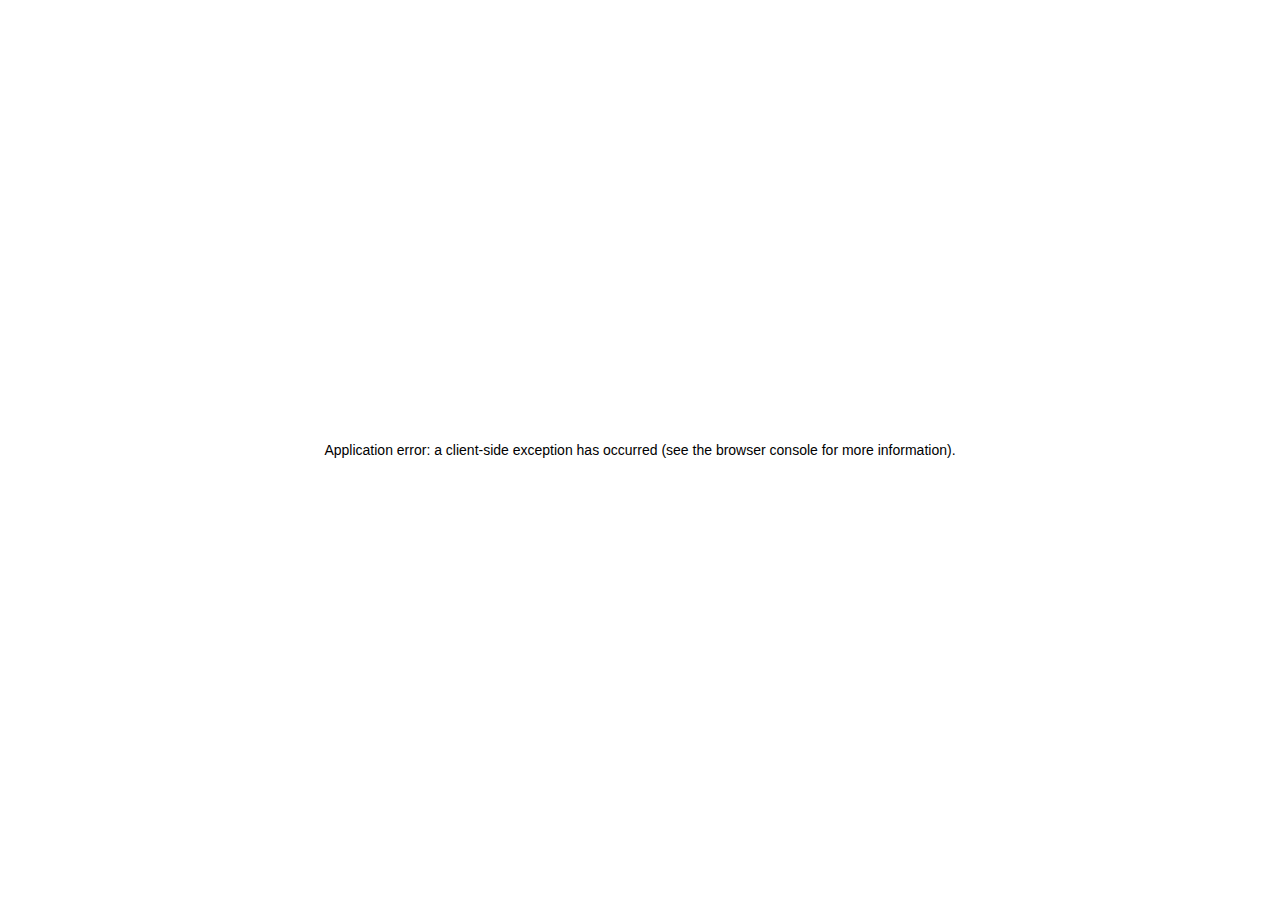
==== commit a3a0abbe: "init" ====
--- a/index.html
+++ b/index.html
@@ -1 +1 @@
-<!DOCTYPE html><html><head><meta charSet="utf-8"/><meta name="viewport" content="width=device-width"/><meta name="next-head-count" content="2"/><link rel="preload" href="/next/static/css/db09e1a0abf76be3.css" as="style"/><link rel="stylesheet" href="/next/static/css/db09e1a0abf76be3.css" data-n-g=""/><noscript data-n-css=""></noscript><script defer="" nomodule="" src="/next/static/chunks/polyfills-5cd94c89d3acac5f.js"></script><script src="/next/static/chunks/webpack-9df532ad86a1b698.js" defer=""></script><script src="/next/static/chunks/framework-91d7f78b5b4003c8.js" defer=""></script><script src="/next/static/chunks/main-e47bb435dabe4202.js" defer=""></script><script src="/next/static/chunks/pages/app-dc474eaedee141a0.js" defer=""></script><script src="/next/static/chunks/366-2edb998cc835079e.js" defer=""></script><script src="/next/static/chunks/pages/index-31208cc82808a99f.js" defer=""></script><script src="/next/static/71fc5YHxNwuVDYZ7gRpXI/buildManifest.js" defer=""></script><script src="/next/static/71fc5YHxNwuVDYZ7gRpXI/ssgManifest.js" defer=""></script><script src="/next/static/71fc5YHxNwuVDYZ7gRpXI/middlewareManifest.js" defer=""></script></head><body><div id="__next" data-reactroot=""><div class="container min-h-screen mx-auto"><div class="navbar mb-3 shadow-lg bg-neutral text-neutral-content rounded-box"><div class="flex-1"><div class="avatar"><div class="w-10 h-10 m-1"><img src="/icon.png"/></div></div></div><div class="flex-none"><button class="btn btn-outline btn-primary">Head.ConnectWallet</button></div><div class="flex-none dropdown dropdown-left dropdown-hover"><button tabindex="0" class="btn btn-square btn-ghost btn-outline"><svg viewBox="0 0 1024 1024" version="1.1" xmlns="http://www.w3.org/2000/svg" p-id="2866" width="16" height="16" class="inline-block w-6 h-6 stroke-current icon"><path d="M516.864 85.333333l82.261333 19.114667c-10.069333 42.837333 9.984 82.730667 68.053334 124.330667 135.509333 97.024 167.509333 151.722667 128.981333 272.64-22.698667 71.253333 4.821333 97.28 99.84 97.28V682.666667c-145.92 0-223.018667-72.96-180.394667-206.592 24.874667-77.994667 11.434667-100.906667-97.834666-179.2-83.456-59.733333-119.722667-131.84-100.906667-211.541334z" p-id="2867" fill="#ffffff"></path><path d="M134.656 440.32a384 384 0 0 0 495.445333 437.162667c-23.594667-54.528-49.322667-66.730667-97.28-65.365334-5.845333 0.128-10.837333 0.426667-21.76 1.066667-82.688 4.992-123.818667-5.333333-162.688-64.426667-43.477333-65.962667-29.866667-113.664 22.613334-174.165333l6.229333-7.168c39.082667-44.8 42.794667-58.794667 14.421333-99.584-31.744-45.653333-49.365333-48.085333-115.669333-29.098667-62.293333 17.792-102.229333 21.717333-141.312 1.578667z m26.368-84.394667c21.418667 16.341333 40.448 15.36 91.477333 0.768 97.408-27.861333 151.637333-20.309333 209.194667 62.421334 55.808 80.213333 41.642667 133.546667-20.181333 204.416l-6.058667 6.954666c-30.293333 34.986667-33.194667 45.013333-15.786667 71.381334 16.981333 25.856 31.317333 29.44 86.229334 26.154666 11.861333-0.725333 17.450667-1.024 24.490666-1.237333 81.664-2.304 137.813333 28.16 177.237334 115.712A384 384 0 1 0 161.066667 355.925333zM512 981.333333C252.8 981.333333 42.666667 771.2 42.666667 512S252.8 42.666667 512 42.666667s469.333333 210.133333 469.333333 469.333333-210.133333 469.333333-469.333333 469.333333z" p-id="2868" fill="#ffffff"></path></svg></button><ul tabindex="0" class="p-2 shadow menu dropdown-content bg-base-100 rounded-box w-52"><li><a>繁體中文</a></li><li><a>English</a></li></ul></div></div><div id="my-modal" class="modal"><div class="modal-box"><p></p><div class="modal-action"><a class="btn">Btn.Close</a></div></div></div><div><div class="alert alert-warning hidden"><div class="flex-1"><svg xmlns="http://www.w3.org/2000/svg" fill="none" viewBox="0 0 24 24" stroke="rgb(232 204 48 / 1)" class="flex-shrink-0 w-6 h-6 mx-2"><path stroke-linecap="round" stroke-linejoin="round" stroke-width="2" d="M12 9v2m0 4h.01m-6.938 4h13.856c1.54 0 2.502-1.667 1.732-3L13.732 4c-.77-1.333-2.694-1.333-3.464 0L3.34 16c-.77 1.333.192 3 1.732 3z"></path></svg><label>Home.Tips1</label></div><div class="flex-none"><button class="btn btn-sm btn-primary btn-circle">X</button></div></div><div class="alert alert-warning hidden"><div class="flex-1"><svg xmlns="http://www.w3.org/2000/svg" fill="none" viewBox="0 0 24 24" stroke="rgb(232 204 48 / 1)" class="flex-shrink-0 w-6 h-6 mx-2"><path stroke-linecap="round" stroke-linejoin="round" stroke-width="2" d="M12 9v2m0 4h.01m-6.938 4h13.856c1.54 0 2.502-1.667 1.732-3L13.732 4c-.77-1.333-2.694-1.333-3.464 0L3.34 16c-.77 1.333.192 3 1.732 3z"></path></svg><label>Home.Tips2</label></div><div class="flex-none"><button class="btn btn-sm btn-primary btn-circle">X</button></div></div><div class="hero min-h-screen bg-base-200"><div class="flex-col justify-center hero-content lg:flex-row"><div class="text-center lg:text-left"><h1 class="mb-5 text-5xl font-bold">Home.AppName</h1><p class="mb-5">Home.Title</p></div><div class="card flex-shrink-0 w-full max-w-sm shadow-2xl bg-base-100"><ul class="w-full steps"><li class="step step-primary">Home.Login</li><li class="step">Home.ConfirmData</li><li class="step">Home.Imported</li></ul><div class="card-body grid-flow-row shadow stats"><div><div class="form-control"><label class="label"><span class="label-text">Home.Account</span></label><input type="text" value="" placeholder="Home.AccountPlaceHolder" class=" input input-bordered"/><label class="hidden label"><span class="label-text-alt"></span></label></div><div class="form-control"><label class="label"><span class="label-text">Home.Password</span></label><input type="password" value="" placeholder="Home.PasswordPlaceHolder" class=" input input-bordered"/><label class="hidden label text-er"><span class="label-text-alt"></span></label></div><div class="form-control mt-6"><button type="button" class="btn btn-primary">Home.Import</button></div></div></div></div></div></div><div id="my-modal" class="modal"><div class="modal-box"><p>Home.ImportedSuccess</p><div class="modal-action"><a class="btn">Btn.Close</a></div></div></div></div></div><footer class="p-4 footer bg-base-300 text-base-content footer-center"><div><p>Copyright © 2022 - All right reserved by TCP Industries Ltd</p></div></footer></div><script id="__NEXT_DATA__" type="application/json">{"props":{"pageProps":{}},"page":"/","query":{},"buildId":"71fc5YHxNwuVDYZ7gRpXI","nextExport":true,"autoExport":true,"isFallback":false,"scriptLoader":[]}</script></body></html>+<!DOCTYPE html><html><head><meta charSet="utf-8"/><meta name="viewport" content="width=device-width"/><meta name="next-head-count" content="2"/><link rel="preload" href="/_next/static/css/db09e1a0abf76be3.css" as="style"/><link rel="stylesheet" href="/_next/static/css/db09e1a0abf76be3.css" data-n-g=""/><noscript data-n-css=""></noscript><script defer="" nomodule="" src="/_next/static/chunks/polyfills-5cd94c89d3acac5f.js"></script><script src="/_next/static/chunks/webpack-9df532ad86a1b698.js" defer=""></script><script src="/_next/static/chunks/framework-91d7f78b5b4003c8.js" defer=""></script><script src="/_next/static/chunks/main-e47bb435dabe4202.js" defer=""></script><script src="/_next/static/chunks/pages/_app-dc474eaedee141a0.js" defer=""></script><script src="/_next/static/chunks/366-2edb998cc835079e.js" defer=""></script><script src="/_next/static/chunks/pages/index-31208cc82808a99f.js" defer=""></script><script src="/_next/static/71fc5YHxNwuVDYZ7gRpXI/_buildManifest.js" defer=""></script><script src="/_next/static/71fc5YHxNwuVDYZ7gRpXI/_ssgManifest.js" defer=""></script><script src="/_next/static/71fc5YHxNwuVDYZ7gRpXI/_middlewareManifest.js" defer=""></script></head><body><div id="__next" data-reactroot=""><div class="container min-h-screen mx-auto"><div class="navbar mb-3 shadow-lg bg-neutral text-neutral-content rounded-box"><div class="flex-1"><div class="avatar"><div class="w-10 h-10 m-1"><img src="/icon.png"/></div></div></div><div class="flex-none"><button class="btn btn-outline btn-primary">Head.ConnectWallet</button></div><div class="flex-none dropdown dropdown-left dropdown-hover"><button tabindex="0" class="btn btn-square btn-ghost btn-outline"><svg viewBox="0 0 1024 1024" version="1.1" xmlns="http://www.w3.org/2000/svg" p-id="2866" width="16" height="16" class="inline-block w-6 h-6 stroke-current icon"><path d="M516.864 85.333333l82.261333 19.114667c-10.069333 42.837333 9.984 82.730667 68.053334 124.330667 135.509333 97.024 167.509333 151.722667 128.981333 272.64-22.698667 71.253333 4.821333 97.28 99.84 97.28V682.666667c-145.92 0-223.018667-72.96-180.394667-206.592 24.874667-77.994667 11.434667-100.906667-97.834666-179.2-83.456-59.733333-119.722667-131.84-100.906667-211.541334z" p-id="2867" fill="#ffffff"></path><path d="M134.656 440.32a384 384 0 0 0 495.445333 437.162667c-23.594667-54.528-49.322667-66.730667-97.28-65.365334-5.845333 0.128-10.837333 0.426667-21.76 1.066667-82.688 4.992-123.818667-5.333333-162.688-64.426667-43.477333-65.962667-29.866667-113.664 22.613334-174.165333l6.229333-7.168c39.082667-44.8 42.794667-58.794667 14.421333-99.584-31.744-45.653333-49.365333-48.085333-115.669333-29.098667-62.293333 17.792-102.229333 21.717333-141.312 1.578667z m26.368-84.394667c21.418667 16.341333 40.448 15.36 91.477333 0.768 97.408-27.861333 151.637333-20.309333 209.194667 62.421334 55.808 80.213333 41.642667 133.546667-20.181333 204.416l-6.058667 6.954666c-30.293333 34.986667-33.194667 45.013333-15.786667 71.381334 16.981333 25.856 31.317333 29.44 86.229334 26.154666 11.861333-0.725333 17.450667-1.024 24.490666-1.237333 81.664-2.304 137.813333 28.16 177.237334 115.712A384 384 0 1 0 161.066667 355.925333zM512 981.333333C252.8 981.333333 42.666667 771.2 42.666667 512S252.8 42.666667 512 42.666667s469.333333 210.133333 469.333333 469.333333-210.133333 469.333333-469.333333 469.333333z" p-id="2868" fill="#ffffff"></path></svg></button><ul tabindex="0" class="p-2 shadow menu dropdown-content bg-base-100 rounded-box w-52"><li><a>繁體中文</a></li><li><a>English</a></li></ul></div></div><div id="my-modal" class="modal"><div class="modal-box"><p></p><div class="modal-action"><a class="btn">Btn.Close</a></div></div></div><div><div class="alert alert-warning hidden"><div class="flex-1"><svg xmlns="http://www.w3.org/2000/svg" fill="none" viewBox="0 0 24 24" stroke="rgb(232 204 48 / 1)" class="flex-shrink-0 w-6 h-6 mx-2"><path stroke-linecap="round" stroke-linejoin="round" stroke-width="2" d="M12 9v2m0 4h.01m-6.938 4h13.856c1.54 0 2.502-1.667 1.732-3L13.732 4c-.77-1.333-2.694-1.333-3.464 0L3.34 16c-.77 1.333.192 3 1.732 3z"></path></svg><label>Home.Tips1</label></div><div class="flex-none"><button class="btn btn-sm btn-primary btn-circle">X</button></div></div><div class="alert alert-warning hidden"><div class="flex-1"><svg xmlns="http://www.w3.org/2000/svg" fill="none" viewBox="0 0 24 24" stroke="rgb(232 204 48 / 1)" class="flex-shrink-0 w-6 h-6 mx-2"><path stroke-linecap="round" stroke-linejoin="round" stroke-width="2" d="M12 9v2m0 4h.01m-6.938 4h13.856c1.54 0 2.502-1.667 1.732-3L13.732 4c-.77-1.333-2.694-1.333-3.464 0L3.34 16c-.77 1.333.192 3 1.732 3z"></path></svg><label>Home.Tips2</label></div><div class="flex-none"><button class="btn btn-sm btn-primary btn-circle">X</button></div></div><div class="hero min-h-screen bg-base-200"><div class="flex-col justify-center hero-content lg:flex-row"><div class="text-center lg:text-left"><h1 class="mb-5 text-5xl font-bold">Home.AppName</h1><p class="mb-5">Home.Title</p></div><div class="card flex-shrink-0 w-full max-w-sm shadow-2xl bg-base-100"><ul class="w-full steps"><li class="step step-primary">Home.Login</li><li class="step">Home.ConfirmData</li><li class="step">Home.Imported</li></ul><div class="card-body grid-flow-row shadow stats"><div><div class="form-control"><label class="label"><span class="label-text">Home.Account</span></label><input type="text" value="" placeholder="Home.AccountPlaceHolder" class=" input input-bordered"/><label class="hidden label"><span class="label-text-alt"></span></label></div><div class="form-control"><label class="label"><span class="label-text">Home.Password</span></label><input type="password" value="" placeholder="Home.PasswordPlaceHolder" class=" input input-bordered"/><label class="hidden label text-er"><span class="label-text-alt"></span></label></div><div class="form-control mt-6"><button type="button" class="btn btn-primary">Home.Import</button></div></div></div></div></div></div><div id="my-modal" class="modal"><div class="modal-box"><p>Home.ImportedSuccess</p><div class="modal-action"><a class="btn">Btn.Close</a></div></div></div></div></div><footer class="p-4 footer bg-base-300 text-base-content footer-center"><div><p>Copyright © 2022 - All right reserved by TCP Industries Ltd</p></div></footer></div><script id="__NEXT_DATA__" type="application/json">{"props":{"pageProps":{}},"page":"/","query":{},"buildId":"71fc5YHxNwuVDYZ7gRpXI","nextExport":true,"autoExport":true,"isFallback":false,"scriptLoader":[]}</script></body></html>--- a/_next/static/css/db09e1a0abf76be3.css
+++ b/_next/static/css/db09e1a0abf76be3.css
@@ -0,0 +1 @@
+/* ! tailwindcss v3.0.15 | MIT License | https://tailwindcss.com */*,:after,:before{box-sizing:border-box;border:0 solid #e5e7eb}:after,:before{--tw-content:""}html{line-height:1.5;-webkit-text-size-adjust:100%;-moz-tab-size:4;-o-tab-size:4;tab-size:4;font-family:ui-sans-serif,system-ui,-apple-system,BlinkMacSystemFont,Segoe UI,Roboto,Helvetica Neue,Arial,Noto Sans,sans-serif,Apple Color Emoji,Segoe UI Emoji,Segoe UI Symbol,Noto Color Emoji}body{margin:0;line-height:inherit}hr{height:0;color:inherit;border-top-width:1px}abbr:where([title]){-webkit-text-decoration:underline dotted;text-decoration:underline dotted}h1,h2,h3,h4,h5,h6{font-size:inherit;font-weight:inherit}a{color:inherit;text-decoration:inherit}b,strong{font-weight:bolder}code,kbd,pre,samp{font-family:ui-monospace,SFMono-Regular,Menlo,Monaco,Consolas,Liberation Mono,Courier New,monospace;font-size:1em}small{font-size:80%}sub,sup{font-size:75%;line-height:0;position:relative;vertical-align:baseline}sub{bottom:-.25em}sup{top:-.5em}table{text-indent:0;border-color:inherit;border-collapse:collapse}button,input,optgroup,select,textarea{font-family:inherit;font-size:100%;line-height:inherit;color:inherit;margin:0;padding:0}button,select{text-transform:none}[type=button],[type=reset],[type=submit],button{-webkit-appearance:button;background-color:transparent;background-image:none}:-moz-focusring{outline:auto}:-moz-ui-invalid{box-shadow:none}progress{vertical-align:baseline}::-webkit-inner-spin-button,::-webkit-outer-spin-button{height:auto}[type=search]{-webkit-appearance:textfield;outline-offset:-2px}::-webkit-search-decoration{-webkit-appearance:none}::-webkit-file-upload-button{-webkit-appearance:button;font:inherit}summary{display:list-item}blockquote,dd,dl,figure,h1,h2,h3,h4,h5,h6,hr,p,pre{margin:0}fieldset{margin:0}fieldset,legend{padding:0}menu,ol,ul{list-style:none;margin:0;padding:0}textarea{resize:vertical}input::-moz-placeholder,textarea::-moz-placeholder{opacity:1;color:#9ca3af}input:-ms-input-placeholder,textarea:-ms-input-placeholder{opacity:1;color:#9ca3af}input::placeholder,textarea::placeholder{opacity:1;color:#9ca3af}[role=button],button{cursor:pointer}:disabled{cursor:default}audio,canvas,embed,iframe,img,object,svg,video{display:block;vertical-align:middle}img,video{max-width:100%;height:auto}[hidden]{display:none}:root{background-color:hsla(var(--b1)/var(--tw-bg-opacity,1));color:hsla(var(--bc)/var(--tw-text-opacity,1))}html{-webkit-tap-highlight-color:transparent}:root{--p:259 94.4% 51.2%;--pf:259 94.3% 41%;--pc:0 0% 100%;--s:314 100% 47.1%;--sf:314 100% 37.1%;--sc:0 0% 100%;--a:174 60% 51%;--af:174 59.8% 41%;--ac:0 0% 100%;--n:219 14.1% 27.8%;--nf:222 13.4% 19%;--nc:0 0% 100%;--b1:0 0% 100%;--b2:210 20% 98%;--b3:216 12.2% 83.9%;--bc:215 27.9% 16.9%;--in:207 89.8% 53.9%;--su:174 100% 29%;--wa:36 100% 50%;--er:14 100% 57.1%;--border-color:var(--b3);--rounded-box:1rem;--rounded-btn:0.5rem;--rounded-badge:1.9rem;--animation-btn:0.25s;--animation-input:.2s;--btn-text-case:uppercase;--btn-focus-scale:0.95;--navbar-padding:.5rem;--border-btn:1px;--tab-border:1px;--tab-radius:0.5rem}@media (prefers-color-scheme:dark){:root{--p:259 94% 61%;--pf:259 94.4% 51.2%;--pc:0 0% 100%;--s:314 100% 47.1%;--sf:314 100% 37.1%;--sc:0 0% 100%;--a:174 60% 51%;--af:174 59.8% 41%;--ac:0 0% 100%;--n:222 13.4% 19%;--nf:223 13.7% 10%;--nc:0 0% 100%;--b1:219 14.1% 27.8%;--b2:222 13.4% 19%;--b3:223 13.7% 10%;--bc:228 14.3% 93.1%;--in:202 100% 70%;--su:89 61.6% 52%;--wa:54 68.8% 63.5%;--er:0 100% 71.8%;--border-color:var(--b3);--rounded-box:1rem;--rounded-btn:0.5rem;--rounded-badge:1.9rem;--animation-btn:0.25s;--animation-input:.2s;--btn-text-case:uppercase;--btn-focus-scale:0.95;--navbar-padding:.5rem;--border-btn:1px;--tab-border:1px;--tab-radius:0.5rem}}[data-theme=light]{--p:259 94.4% 51.2%;--pf:259 94.3% 41%;--pc:0 0% 100%;--s:314 100% 47.1%;--sf:314 100% 37.1%;--sc:0 0% 100%;--a:174 60% 51%;--af:174 59.8% 41%;--ac:0 0% 100%;--n:219 14.1% 27.8%;--nf:222 13.4% 19%;--nc:0 0% 100%;--b1:0 0% 100%;--b2:210 20% 98%;--b3:216 12.2% 83.9%;--bc:215 27.9% 16.9%;--in:207 89.8% 53.9%;--su:174 100% 29%;--wa:36 100% 50%;--er:14 100% 57.1%;--border-color:var(--b3);--rounded-box:1rem;--rounded-btn:0.5rem;--rounded-badge:1.9rem;--animation-btn:0.25s;--animation-input:.2s;--btn-text-case:uppercase;--btn-focus-scale:0.95;--navbar-padding:.5rem;--border-btn:1px;--tab-border:1px;--tab-radius:0.5rem}[data-theme=dark]{--p:259 94% 61%;--pf:259 94.4% 51.2%;--pc:0 0% 100%;--s:314 100% 47.1%;--sf:314 100% 37.1%;--sc:0 0% 100%;--a:174 60% 51%;--af:174 59.8% 41%;--ac:0 0% 100%;--n:222 13.4% 19%;--nf:223 13.7% 10%;--nc:0 0% 100%;--b1:219 14.1% 27.8%;--b2:222 13.4% 19%;--b3:223 13.7% 10%;--bc:228 14.3% 93.1%;--in:202 100% 70%;--su:89 61.6% 52%;--wa:54 68.8% 63.5%;--er:0 100% 71.8%;--border-color:var(--b3);--rounded-box:1rem;--rounded-btn:0.5rem;--rounded-badge:1.9rem;--animation-btn:0.25s;--animation-input:.2s;--btn-text-case:uppercase;--btn-focus-scale:0.95;--navbar-padding:.5rem;--border-btn:1px;--tab-border:1px;--tab-radius:0.5rem}[data-theme=cupcake]{--p:183 47.4% 59%;--pf:183 47.2% 49%;--pc:0 0% 100%;--s:338 71.4% 78%;--sf:338 71.8% 68%;--sc:0 0% 100%;--a:39 84.1% 58%;--af:39 83.7% 48%;--ac:0 0% 100%;--n:280 46.5% 13.9%;--nf:279 46.4% 11%;--nc:0 0% 100%;--b1:24 33.3% 97.1%;--b2:27 22% 92%;--b3:22 14.3% 89%;--bc:280 46.5% 13.9%;--in:207 89.8% 53.9%;--su:174 100% 29%;--wa:36 100% 50%;--er:14 100% 57.1%;--border-color:var(--b3);--rounded-box:1rem;--rounded-btn:1.9rem;--rounded-badge:1.9rem;--animation-btn:0.25s;--animation-input:.2s;--btn-text-case:uppercase;--btn-focus-scale:0.95;--navbar-padding:.5rem;--border-btn:1px;--tab-border:2px;--tab-radius:.5rem}[data-theme=bumblebee]{--p:50 94.4% 58%;--pf:50 94.3% 47.8%;--pc:240 33.3% 14.1%;--s:41 74.2% 52.9%;--sf:41 73.6% 43.1%;--sc:0 0% 100%;--a:240 33.3% 14.1%;--af:240 33.3% 10%;--ac:0 0% 100%;--n:240 33.3% 14.1%;--nf:240 33.3% 10%;--nc:0 0% 100%;--b1:0 0% 100%;--b2:0 0% 96.1%;--b3:0 0% 89%;--bc:0 0% 0%;--in:207 89.8% 53.9%;--su:174 100% 29%;--wa:36 100% 50%;--er:14 100% 57.1%;--border-color:var(--b3);--rounded-box:1rem;--rounded-btn:0.5rem;--rounded-badge:1.9rem;--animation-btn:0.25s;--animation-input:.2s;--btn-text-case:uppercase;--btn-focus-scale:0.95;--navbar-padding:.5rem;--border-btn:1px;--tab-border:1px;--tab-radius:0.5rem}[data-theme=emerald]{--p:141 50% 60%;--pf:141 49.8% 50%;--pc:210 20% 98%;--s:219 96.1% 60%;--sf:219 96.1% 50%;--sc:210 20% 98%;--a:10 81.2% 56.1%;--af:10 81.2% 45.9%;--ac:210 20% 98%;--n:219 20.3% 25.1%;--nf:220 19.5% 15.1%;--nc:210 20% 98%;--b1:0 0% 100%;--b2:210 20% 98%;--b3:0 0% 94.9%;--bc:219 20.3% 25.1%;--in:207 89.8% 53.9%;--su:174 100% 29%;--wa:36 100% 50%;--er:14 100% 57.1%;--border-color:var(--b3);--rounded-box:1rem;--rounded-btn:0.5rem;--rounded-badge:1.9rem;--animation-btn:0;--animation-input:0;--btn-text-case:uppercase;--btn-focus-scale:1;--navbar-padding:.5rem;--border-btn:1px;--tab-border:1px;--tab-radius:0.5rem}[data-theme=corporate]{--p:229 95.7% 63.9%;--pf:229 95.7% 53.9%;--pc:233 27.3% 12.9%;--s:215 26.3% 59%;--sf:214 26.1% 48.8%;--sc:233 27.3% 12.9%;--a:154 49% 60%;--af:154 49% 50%;--ac:233 27.3% 12.9%;--n:233 27.3% 12.9%;--nf:240 25% 3.1%;--nc:210 38.5% 94.9%;--b1:0 0% 100%;--b2:210 60% 98%;--b3:210 38.5% 94.9%;--bc:233 27.3% 12.9%;--in:207 89.8% 53.9%;--su:174 100% 29%;--wa:36 100% 50%;--er:14 100% 57.1%;--border-color:var(--b3);--rounded-box:1rem;--rounded-btn:0.5rem;--rounded-badge:1.9rem;--animation-btn:0;--animation-input:0;--btn-text-case:uppercase;--btn-focus-scale:1;--navbar-padding:.5rem;--border-btn:1px;--tab-border:1px;--tab-radius:0.5rem}[data-theme=synthwave]{--p:321 69.6% 69%;--pf:321 70.3% 59%;--pc:257 63.2% 17.1%;--sf:197 87.4% 75.1%;--s:197 86.6% 64.9%;--sc:257 63.2% 17.1%;--af:48 89.3% 67.1%;--a:48 89% 57.1%;--ac:257 63.2% 17.1%;--n:253 60.8% 19%;--nf:257 64.3% 11%;--nc:260 60% 98%;--b1:254 59.1% 25.9%;--b2:253 60.8% 19%;--b3:257 64.3% 11%;--bc:260 60% 98%;--in:199 87% 63.9%;--su:168 74.2% 68%;--wa:48 89% 57.1%;--er:352 73.6% 56.9%;--border-color:var(--b3);--rounded-box:1rem;--rounded-btn:0.5rem;--rounded-badge:1.9rem;--animation-btn:0.25s;--animation-input:.2s;--btn-text-case:uppercase;--btn-focus-scale:0.95;--navbar-padding:.5rem;--border-btn:1px;--tab-border:1px;--tab-radius:0.5rem}[data-theme=retro]{font-family:uisecondaryerif,Georgia,Cambria,Times New Roman,Times,serif;--p:3 73.8% 76.1%;--pf:3 73.6% 65.9%;--pc:345 5.3% 14.9%;--s:145 27.3% 72%;--sf:145 26.8% 62%;--sc:345 5.3% 14.9%;--a:49 67.2% 76.1%;--af:49 66.7% 65.9%;--ac:345 5.3% 14.9%;--n:42 16.8% 42%;--nf:41 13.1% 23.9%;--nc:45 47.1% 80%;--b1:45 47.1% 80%;--b2:45 37.1% 72%;--b3:42 36% 65.1%;--bc:345 5.3% 14.9%;--in:207 89.8% 53.9%;--su:174 100% 29%;--wa:36 100% 50%;--er:14 100% 57.1%;--border-color:var(--b3);--rounded-box:0.4rem;--rounded-btn:0.4rem;--rounded-badge:0.4rem;--animation-btn:0.25s;--animation-input:.2s;--btn-text-case:uppercase;--btn-focus-scale:0.95;--navbar-padding:.5rem;--border-btn:1px;--tab-border:1px;--tab-radius:0.5rem}[data-theme=cyberpunk]{font-family:ui-monospace,SFMono-Regular,Menlo,Monaco,Consolas,Liberation Mono,Courier New,monospace;--p:345 100% 72.9%;--pf:344 100% 67.1%;--pc:0 0% 0%;--s:195 80.4% 70%;--sf:194 65.8% 61%;--sc:0 0% 0%;--a:276 74.3% 71%;--af:276 75.7% 62.9%;--ac:0 0% 0%;--n:57 100% 12.9%;--nf:60 80% 2%;--nc:56 100% 50%;--b1:56 100% 50%;--b2:56 100% 42.9%;--b3:56 100% 36.1%;--bc:0 0% 0%;--in:207 89.8% 53.9%;--su:174 100% 29%;--wa:36 100% 50%;--er:14 100% 57.1%;--border-color:var(--b3);--rounded-box:0;--rounded-btn:0;--rounded-badge:0;--animation-btn:0.25s;--animation-input:.2s;--btn-text-case:uppercase;--btn-focus-scale:0.95;--navbar-padding:.5rem;--border-btn:1px;--tab-border:1px;--tab-radius:0}[data-theme=valentine]{--p:353 73.8% 67.1%;--pf:353 73.6% 56.9%;--pc:0 0% 100%;--s:254 86.4% 76.9%;--sf:254 86.9% 67.1%;--sc:0 0% 100%;--a:181 55.6% 70%;--af:181 54.9% 60%;--ac:0 0% 100%;--n:336 42.9% 48%;--nf:340 40.2% 38%;--nc:318 46.4% 89%;--b1:318 46.4% 89%;--b2:315 58.9% 79%;--b3:316 62.3% 72.9%;--bc:344 38.5% 28%;--in:207 89.8% 53.9%;--su:174 100% 29%;--wa:36 100% 50%;--er:14 100% 57.1%;--border-color:var(--b3);--rounded-box:1rem;--rounded-btn:1.9rem;--rounded-badge:1.9rem;--animation-btn:0.25s;--animation-input:.2s;--btn-text-case:uppercase;--btn-focus-scale:0.95;--navbar-padding:.5rem;--border-btn:1px;--tab-border:1px;--tab-radius:0.5rem}[data-theme=halloween]{--p:32 89.3% 52.2%;--pf:32 88.8% 42%;--pc:180 7.3% 8%;--s:271 45.8% 42%;--sf:271 46% 32%;--sc:0 0% 100%;--a:91 100% 32.9%;--af:91 100% 22.9%;--ac:0 0% 100%;--n:180 3.6% 11%;--nf:180 7.3% 8%;--nc:0 0% 100%;--b1:0 0% 12.9%;--b2:180 3.6% 11%;--b3:180 7.3% 8%;--bc:0 0% 100%;--in:202 100% 70%;--su:89 61.6% 52%;--wa:54 68.8% 63.5%;--er:0 100% 71.8%;--border-color:var(--b3);--rounded-box:1rem;--rounded-btn:0.5rem;--rounded-badge:1.9rem;--animation-btn:0.25s;--animation-input:.2s;--btn-text-case:uppercase;--btn-focus-scale:0.95;--navbar-padding:.5rem;--border-btn:1px;--tab-border:1px;--tab-radius:0.5rem}[data-theme=garden]{--p:139 16% 42.9%;--pf:137 14.8% 33.1%;--pc:0 0% 100%;--s:97 37.1% 93.1%;--sf:98 36.3% 82.2%;--sc:96 32.5% 15.1%;--a:0 67.7% 93.9%;--af:0 71.1% 85.1%;--ac:0 22% 16.1%;--n:0 3.9% 35.1%;--nf:0 3.7% 15.9%;--nc:0 4.3% 91%;--b1:0 4.3% 91%;--b2:0 5.2% 81%;--b3:0 5.4% 71%;--bc:0 3.2% 6.1%;--in:207 89.8% 53.9%;--su:174 100% 29%;--wa:36 100% 50%;--er:14 100% 57.1%;--border-color:var(--b3);--rounded-box:1rem;--rounded-btn:0.5rem;--rounded-badge:1.9rem;--animation-btn:0.25s;--animation-input:.2s;--btn-text-case:uppercase;--btn-focus-scale:0.95;--navbar-padding:.5rem;--border-btn:1px;--tab-border:1px;--tab-radius:0.5rem}[data-theme=forest]{--p:141 72% 42%;--pf:141 71.8% 32%;--pc:0 0% 100%;--s:141 74.7% 48%;--sf:141 75.3% 38%;--sc:0 0% 100%;--a:35 69% 52%;--af:35 69.2% 42%;--ac:0 0% 100%;--n:0 9.7% 6.1%;--nf:0 20% 2%;--nc:0 0% 100%;--b1:0 12.2% 8%;--b2:0 9.7% 6.1%;--b3:0 20% 2%;--bc:0 0% 100%;--rounded-btn:0.5rem;--in:202 100% 70%;--su:89 61.6% 52%;--wa:54 68.8% 63.5%;--er:0 100% 71.8%;--border-color:var(--b3);--rounded-box:1rem;--rounded-badge:1.9rem;--animation-btn:0.25s;--animation-input:.2s;--btn-text-case:uppercase;--btn-focus-scale:0.95;--navbar-padding:.5rem;--border-btn:1px;--tab-border:1px;--tab-radius:0.5rem}[data-theme=aqua]{--p:189 100% 62.9%;--pf:189 100% 52.9%;--pc:0 0% 0%;--s:274 30.9% 56.9%;--sf:274 30.8% 47.1%;--sc:0 0% 100%;--a:47 100% 80%;--af:47 100% 70%;--ac:0 0% 100%;--n:231 77.4% 32.9%;--nf:231 67.6% 29%;--nc:0 0% 100%;--b1:231 88.7% 38%;--b2:231 77.4% 32.9%;--b3:231 67.6% 29%;--bc:0 0% 100%;--in:207 89.8% 53.9%;--su:174 100% 29%;--wa:36 100% 50%;--er:14 100% 57.1%;--border-color:var(--b3);--rounded-box:1rem;--rounded-btn:0.5rem;--rounded-badge:1.9rem;--animation-btn:0.25s;--animation-input:.2s;--btn-text-case:uppercase;--btn-focus-scale:0.95;--navbar-padding:.5rem;--border-btn:1px;--tab-border:1px;--tab-radius:0.5rem}[data-theme=lofi]{--p:0 0% 50.2%;--pf:0 0% 45.1%;--pc:240 4% 95.1%;--s:0 0% 30.2%;--sf:0 0% 25.1%;--sc:240 4% 95.1%;--a:0 0% 10.2%;--af:0 0% 5.1%;--ac:240 4% 95.1%;--n:240 4% 95.1%;--nf:240 5.9% 90%;--nc:0 0% 30.2%;--b1:0 0% 100%;--b2:0 0% 100%;--b3:0 0% 100%;--bc:0 0% 49%;--in:207 89.8% 53.9%;--su:174 100% 29%;--wa:36 100% 50%;--er:14 100% 57.1%;--border-color:#e6e6e6;--rounded-box:0;--rounded-btn:0;--rounded-badge:0;--animation-btn:0;--animation-input:0;--btn-text-case:uppercase;--btn-focus-scale:1;--navbar-padding:.5rem;--border-btn:1px;--tab-border:1px;--tab-radius:0}[data-theme=lofi] :where(.btn){border-color:var(--border-color)!important;--tw-border-opacity:1!important;--tw-text-opacity:1!important;--tw-shadow:0 0 0 1px var(--border-color)!important}[data-theme=lofi] :where(.card){border-color:var(--border-color)!important;--tw-border-opacity:1!important;--tw-text-opacity:1!important;--tw-shadow:0 0 0 1px var(--border-color)!important}[data-theme=pastel]{--p:284 21.6% 80%;--pf:282 21.6% 70%;--pc:0 0% 0%;--s:352 70.5% 88%;--sf:352 69.6% 78%;--sc:0 0% 100%;--a:158 54.6% 81%;--af:158 55.4% 71%;--ac:0 0% 100%;--n:199 43.7% 61%;--nf:199 44% 51%;--nc:0 0% 100%;--b1:0 0% 100%;--b2:210 20% 98%;--b3:216 12.2% 83.9%;--bc:206 3.1% 55.1%;--in:207 89.8% 53.9%;--su:174 100% 29%;--wa:36 100% 50%;--er:14 100% 57.1%;--rounded-box:1rem;--rounded-btn:1.9rem;--rounded-badge:1.9rem;--border-color:var(--b3);--animation-btn:0.25s;--animation-input:.2s;--btn-text-case:uppercase;--btn-focus-scale:0.95;--navbar-padding:.5rem;--border-btn:1px;--tab-border:1px;--tab-radius:0.5rem}[data-theme=fantasy]{--p:296 82.8% 25.1%;--pf:296 81.8% 15.1%;--pc:0 0% 100%;--s:200 100% 37.1%;--sf:200 100% 27.1%;--sc:0 0% 100%;--a:31 94.4% 51.2%;--af:31 94.3% 41%;--ac:0 0% 100%;--n:215 27.9% 16.9%;--nf:221 39.3% 11%;--nc:0 0% 100%;--b1:0 0% 100%;--b2:210 20% 98%;--b3:216 12.2% 83.9%;--bc:215 27.9% 16.9%;--in:207 89.8% 53.9%;--su:174 100% 29%;--wa:36 100% 50%;--er:14 100% 57.1%;--border-color:var(--b3);--rounded-box:1rem;--rounded-btn:0.5rem;--rounded-badge:1.9rem;--animation-btn:0.25s;--animation-input:.2s;--btn-text-case:uppercase;--btn-focus-scale:0.95;--navbar-padding:.5rem;--border-btn:1px;--tab-border:1px;--tab-radius:0.5rem}[data-theme=wireframe]{font-family:Chalkboard,comic sans ms,sanssecondaryerif;--p:0 0% 72.2%;--pf:0 0% 72.2%;--pc:0 0% 0%;--s:0 0% 72.2%;--sf:0 0% 72.2%;--sc:0 0% 0%;--a:0 0% 72.2%;--af:0 0% 72.2%;--ac:0 0% 0%;--b1:0 0% 100%;--b2:0 0% 93.3%;--b3:0 0% 86.7%;--bc:0 0% 0%;--n:0 0% 92.2%;--nf:0 0% 92.2%;--nc:0 0% 0%;--in:240 100% 50%;--su:120 100% 25.1%;--wa:60 30.2% 50%;--er:0 100% 50%;--border-color:#000;--rounded-box:0.2rem;--rounded-btn:0.2rem;--rounded-badge:0.2rem;--animation-btn:0.25s;--animation-input:.2s;--btn-text-case:uppercase;--btn-focus-scale:0.95;--navbar-padding:.5rem;--border-btn:1px;--tab-border:1px;--tab-radius:0.2rem}[data-theme=wireframe] *{border-color:var(--border-color)!important;--tw-border-opacity:1!important;--tw-text-opacity:1!important;--tw-shadow:0 0 0 1px var(--border-color)!important}[data-theme=black]{--p:0 0% 100%;--pf:0 0% 100%;--pc:0 0% 0%;--s:0 0% 100%;--sf:0 0% 100%;--sc:0 0% 0%;--a:0 0% 100%;--af:0 0% 100%;--ac:0 0% 0%;--b1:0 0% 0%;--b2:0 0% 20%;--b3:0 0% 30.2%;--bc:0 0% 100%;--n:0 0% 20%;--nf:0 0% 30.2%;--nc:0 0% 100%;--in:240 100% 50%;--su:120 100% 25.1%;--wa:60 100% 50%;--er:0 100% 50%;--border-color:var(--b3);--rounded-box:0;--rounded-btn:0;--rounded-badge:0;--animation-btn:0;--animation-input:0;--btn-text-case:lowercase;--btn-focus-scale:1;--navbar-padding:.5rem;--border-btn:1px;--tab-border:1px;--tab-radius:0}[data-theme=luxury]{--p:0 0% 100%;--pf:0 0% 90.2%;--pc:0 0% 0%;--s:218 54.3% 18%;--sf:219 56.1% 8%;--sc:0 0% 100%;--a:319 21.8% 26.1%;--af:320 22% 16.1%;--ac:0 0% 100%;--n:270 4.3% 9%;--nf:270 2.2% 18%;--nc:37 67.3% 58%;--b1:240 10% 3.9%;--b2:270 4.3% 9%;--b3:270 2.2% 18%;--bc:37 67.3% 58%;--in:202 100% 70%;--su:89 61.6% 52%;--wa:54 68.8% 63.5%;--er:0 100% 71.8%;--border-color:var(--b3);--rounded-box:1rem;--rounded-btn:0.5rem;--rounded-badge:1.9rem;--animation-btn:0.25s;--animation-input:.2s;--btn-text-case:uppercase;--btn-focus-scale:0.95;--navbar-padding:.5rem;--border-btn:1px;--tab-border:1px;--tab-radius:0.5rem}[data-theme=dracula]{--p:330 100% 85.1%;--pf:330 100% 75.1%;--pc:233 12.1% 12.9%;--s:115 100% 85.1%;--sf:115 100% 75.1%;--sc:233 12.1% 12.9%;--a:60 100% 85.1%;--af:60 100% 75.1%;--ac:233 12.1% 12.9%;--n:245 14.3% 15.1%;--nf:233 12.1% 12.9%;--nc:251 100% 90%;--b1:244 13% 21.2%;--b2:245 14.3% 15.1%;--b3:233 12.1% 12.9%;--bc:251 100% 90%;--in:207 89.8% 53.9%;--su:174 100% 29%;--wa:36 100% 50%;--er:14 100% 57.1%;--border-color:var(--b3);--rounded-box:1rem;--rounded-btn:0.5rem;--rounded-badge:1.9rem;--animation-btn:0.25s;--animation-input:.2s;--btn-text-case:uppercase;--btn-focus-scale:0.95;--navbar-padding:.5rem;--border-btn:1px;--tab-border:1px;--tab-radius:0.5rem}[data-theme=cmyk]{--p:203 83.3% 60.2%;--pf:203 65.1% 53.9%;--pc:0 0% 0%;--s:335 77.7% 59.6%;--sf:335 59.2% 52.9%;--sc:0 0% 0%;--a:56 100% 59.8%;--af:56 72.2% 52%;--ac:0 0% 0%;--n:0 0% 10.2%;--nf:0 0% 0%;--nc:0 0% 100%;--b1:0 0% 100%;--b2:0 0% 96.1%;--b3:0 0% 92.2%;--bc:0 0% 0%;--in:192 48.4% 52.2%;--su:291 48.5% 38%;--wa:25 84.6% 56.7%;--er:4 80.5% 55.7%;--border-color:var(--b3);--rounded-box:1rem;--rounded-btn:0.5rem;--rounded-badge:1.9rem;--animation-btn:0.25s;--animation-input:.2s;--btn-text-case:uppercase;--btn-focus-scale:0.95;--navbar-padding:.5rem;--border-btn:1px;--tab-border:1px;--tab-radius:0.5rem}*,:after,:before{--tw-translate-x:0;--tw-translate-y:0;--tw-rotate:0;--tw-skew-x:0;--tw-skew-y:0;--tw-scale-x:1;--tw-scale-y:1;--tw-pan-x: ;--tw-pan-y: ;--tw-pinch-zoom: ;--tw-scroll-snap-strictness:proximity;--tw-ordinal: ;--tw-slashed-zero: ;--tw-numeric-figure: ;--tw-numeric-spacing: ;--tw-numeric-fraction: ;--tw-ring-inset: ;--tw-ring-offset-width:0px;--tw-ring-offset-color:#fff;--tw-ring-color:rgb(59 130 246/0.5);--tw-ring-offset-shadow:0 0 #0000;--tw-ring-shadow:0 0 #0000;--tw-shadow:0 0 #0000;--tw-shadow-colored:0 0 #0000;--tw-blur: ;--tw-brightness: ;--tw-contrast: ;--tw-grayscale: ;--tw-hue-rotate: ;--tw-invert: ;--tw-saturate: ;--tw-sepia: ;--tw-drop-shadow: ;--tw-backdrop-blur: ;--tw-backdrop-brightness: ;--tw-backdrop-contrast: ;--tw-backdrop-grayscale: ;--tw-backdrop-hue-rotate: ;--tw-backdrop-invert: ;--tw-backdrop-opacity: ;--tw-backdrop-saturate: ;--tw-backdrop-sepia: }.container{width:100%}@media (min-width:640px){.container{max-width:640px}}@media (min-width:768px){.container{max-width:768px}}@media (min-width:1024px){.container{max-width:1024px}}@media (min-width:1280px){.container{max-width:1280px}}@media (min-width:1536px){.container{max-width:1536px}}.alert>:not([hidden])~:not([hidden]){--tw-space-y-reverse:0;margin-top:calc(.5rem*(1 - var(--tw-space-y-reverse)));margin-bottom:calc(.5rem*var(--tw-space-y-reverse))}.alert{display:flex;flex-direction:column;align-items:center;justify-content:space-between;--tw-bg-opacity:1;background-color:hsla(var(--b2)/var(--tw-bg-opacity,1));padding:1rem;border-radius:var(--rounded-box,1rem)}@media (min-width:768px){.alert>:not([hidden])~:not([hidden]){--tw-space-y-reverse:0;margin-top:calc(0px*(1 - var(--tw-space-y-reverse)));margin-bottom:calc(0px*var(--tw-space-y-reverse))}.alert{flex-direction:row}}.alert>*{display:flex}.avatar{display:inline-flex;position:relative}.avatar>div{display:block;overflow:hidden}.avatar img{height:100%;-o-object-fit:cover;object-fit:cover;width:100%}.avatar.placeholder>div{display:flex}.avatar.placeholder>div,.btn{align-items:center;justify-content:center}.btn{border-color:transparent;border-color:hsla(var(--n)/var(--tw-border-opacity,1));cursor:pointer;display:inline-flex;flex-wrap:wrap;flex-shrink:0;text-align:center;-webkit-user-select:none;-moz-user-select:none;-ms-user-select:none;user-select:none;transition-property:background-color,border-color,color,fill,stroke,opacity,box-shadow,transform;transition-duration:.2s;transition-timing-function:cubic-bezier(.4,0,.2,1);border-radius:var(--rounded-btn,.5rem);height:3rem;font-size:.875rem;line-height:1.25rem;line-height:1em;padding-left:1rem;padding-right:1rem;min-height:3rem;font-weight:600;text-transform:uppercase;text-transform:var(--btn-text-case,uppercase);border-width:var(--border-btn,1px);-webkit-animation:button-pop var(--animation-btn,.25s) ease-out;animation:button-pop var(--animation-btn,.25s) ease-out;--tw-bg-opacity:1;background-color:hsla(var(--n)/var(--tw-bg-opacity,1));--tw-border-opacity:1;--tw-text-opacity:1;color:hsla(var(--nc)/var(--tw-text-opacity,1))}.btn:focus{outline:2px solid transparent;outline-offset:2px}.btn-disabled,.btn[disabled]{pointer-events:none;--tw-bg-opacity:0.2;background-color:hsla(var(--n)/var(--tw-bg-opacity,1));--tw-border-opacity:0;--tw-text-opacity:0.2;color:hsla(var(--bc)/var(--tw-text-opacity,1))}.btn-circle,.btn-square{height:3rem;padding:0;width:3rem}.btn-circle{border-radius:9999px}.btn.loading,.btn.loading:hover{pointer-events:none}.btn.loading:before{border-radius:9999px;border-width:2px;height:1rem;margin-right:.5rem;width:1rem;-webkit-animation:spin 2s linear infinite;animation:spin 2s linear infinite;content:"";border-color:transparent currentColor currentColor transparent}@media (prefers-reduced-motion:reduce){.btn.loading:before{-webkit-animation:spin 10s linear infinite;animation:spin 10s linear infinite}}@-webkit-keyframes spin{0%{transform:rotate(0deg)}to{transform:rotate(1turn)}}@keyframes spin{0%{transform:rotate(0deg)}to{transform:rotate(1turn)}}.btn-group>input[type=radio].btn{-webkit-appearance:none;-moz-appearance:none;appearance:none}.btn-group>input[type=radio].btn:before{content:attr(data-title)}.card{display:flex;flex-direction:column;overflow:hidden;position:relative;border-radius:var(--rounded-box,1rem)}.card:focus{outline:2px solid transparent;outline-offset:2px}.card-body{display:flex;flex-direction:column;flex:1 1 auto;padding:var(--padding-card,2rem)}.card figure,.card figure>*{width:100%}.card.image-full{display:grid}.card.image-full:before{position:relative;content:"";--tw-bg-opacity:1;background-color:hsla(var(--n)/var(--tw-bg-opacity,1));opacity:.75;z-index:10;border-radius:var(--rounded-box,1rem)}.card.image-full:before,.card.image-full>*{grid-column-start:1;grid-row-start:1}.card.image-full>figure img{height:100%;-o-object-fit:cover;object-fit:cover}.card.image-full>.card-body{position:relative;--tw-text-opacity:1;color:hsla(var(--nc)/var(--tw-text-opacity,1));z-index:20}.dropdown{display:inline-block;position:relative}.dropdown>:focus{outline:2px solid transparent;outline-offset:2px}.dropdown .dropdown-content{opacity:0;position:absolute;visibility:hidden;z-index:50;--tw-translate-x:0;--tw-translate-y:0;--tw-rotate:0;--tw-skew-x:0;--tw-skew-y:0;--tw-scale-x:.95;--tw-scale-y:.95;transform:translateX(var(--tw-translate-x)) translateY(var(--tw-translate-y)) rotate(var(--tw-rotate)) skewX(var(--tw-skew-x)) skewY(var(--tw-skew-y)) scaleX(var(--tw-scale-x)) scaleY(var(--tw-scale-y));transform-origin:top;transition-property:background-color,border-color,color,fill,stroke,opacity,box-shadow,transform;transition-duration:.2s;transition-timing-function:cubic-bezier(.4,0,.2,1)}.dropdown-end .dropdown-content{right:0}.dropdown-left .dropdown-content{top:0;bottom:auto;right:100%;transform-origin:right}.dropdown-right .dropdown-content{top:0;bottom:auto;left:100%;transform-origin:left}.dropdown-top .dropdown-content{top:auto;bottom:100%;transform-origin:bottom}.dropdown-end.dropdown-left .dropdown-content,.dropdown-end.dropdown-right .dropdown-content{bottom:0;top:auto}.dropdown.dropdown-hover:hover .dropdown-content,.dropdown.dropdown-open .dropdown-content,.dropdown:not(.dropdown-hover):focus-within .dropdown-content,.dropdown:not(.dropdown-hover):focus .dropdown-content{opacity:1;visibility:visible}.footer{width:100%;grid-auto-flow:row;font-size:.875rem;line-height:1.25rem;-moz-column-gap:1rem;column-gap:1rem;row-gap:2.5rem}.footer,.footer>*{display:grid;place-items:start}.footer>*{gap:.5rem}.footer-center{text-align:center}.footer-center,.footer-center>*{place-items:center}@media (min-width:48rem){.footer{grid-auto-flow:column}.footer-center{grid-auto-flow:row dense}}.form-control{display:flex;flex-direction:column}.label{display:flex;align-items:center;justify-content:space-between;-webkit-user-select:none;-moz-user-select:none;-ms-user-select:none;user-select:none;padding:.5rem .25rem}.hero{background-position:50%;background-size:cover;display:grid;place-items:center;width:100%}.hero>*{grid-column-start:1;grid-row-start:1}.hero-content{display:flex;align-items:center;justify-content:center;z-index:0;max-width:80rem;padding:1rem;gap:1rem}.input{flex-shrink:1;transition-property:background-color,border-color,color,fill,stroke,opacity,box-shadow,transform;transition-duration:.2s;transition-timing-function:cubic-bezier(.4,0,.2,1);height:3rem;font-size:.875rem;line-height:1.25rem;line-height:2;padding-left:1rem;padding-right:1rem;--tw-bg-opacity:1;background-color:hsla(var(--b1)/var(--tw-bg-opacity,1));--tw-border-opacity:0;border-color:hsla(var(--bc)/var(--tw-border-opacity,1));border-width:1px;border-radius:var(--rounded-btn,.5rem)}.input:focus{outline:2px solid transparent;outline-offset:2px;box-shadow:0 0 0 2px hsl(var(--b1)),0 0 0 4px hsla(var(--bc)/.2)}.input-group>*,.input-group>.input{border-radius:0}.menu{display:flex;flex-direction:column;overflow:hidden}.menu.horizontal{display:inline-flex;flex-direction:row}.menu.horizontal :where(li){flex-direction:row}.menu :where(li){display:flex;flex-direction:column;align-items:stretch}.menu :where(li)>a,.menu :where(li)>button,.menu :where(li)>span{display:flex;align-items:center;outline:2px solid transparent;outline-offset:2px;transition-property:background-color,border-color,color,fill,stroke,opacity,box-shadow,transform;transition-duration:.2s;transition-timing-function:cubic-bezier(.4,0,.2,1)}.menu :where(li)>a{cursor:pointer;-webkit-user-select:none;-moz-user-select:none;-ms-user-select:none;user-select:none}.menu :where(li)>a:focus{outline:2px solid transparent;outline-offset:2px}.menu :where(li).disabled>a,.menu :where(li).disabled>button,.menu :where(li).disabled>span{cursor:auto}.modal{display:flex;align-items:flex-end;justify-content:center;opacity:0;pointer-events:none;position:fixed;top:0;right:0;bottom:0;left:0;visibility:hidden;z-index:999;--tw-bg-opacity:0.4;background-color:hsla(var(--nf)/var(--tw-bg-opacity,1));transition-property:background-color,border-color,color,fill,stroke,opacity,box-shadow,transform;transition-duration:.2s;transition-timing-function:cubic-bezier(.4,0,.2,1);overflow-y:hidden;-ms-scroll-chaining:none;overscroll-behavior:contain}@media (min-width:640px){.modal{align-items:center}.modal-box{max-width:32rem;--tw-scale-x:.9;--tw-scale-y:.9;--tw-translate-y:0px;border-bottom-left-radius:var(--rounded-box,1rem);border-bottom-right-radius:var(--rounded-box,1rem)}}.modal-box{max-height:calc(100vh - 5em);--tw-bg-opacity:1;background-color:hsla(var(--b1)/var(--tw-bg-opacity,1));padding:1.5rem;width:100%;--tw-translate-x:0;--tw-translate-y:0;--tw-translate-y:2.5rem;--tw-rotate:0;--tw-skew-x:0;--tw-skew-y:0;--tw-scale-x:1;--tw-scale-y:1;transform:translateX(var(--tw-translate-x)) translateY(var(--tw-translate-y)) rotate(var(--tw-rotate)) skewX(var(--tw-skew-x)) skewY(var(--tw-skew-y)) scaleX(var(--tw-scale-x)) scaleY(var(--tw-scale-y));transition-property:background-color,border-color,color,fill,stroke,opacity,box-shadow,transform;transition-duration:.2s;transition-timing-function:cubic-bezier(.4,0,.2,1);border-top-left-radius:var(--rounded-box,1rem);border-top-right-radius:var(--rounded-box,1rem);box-shadow:0 25px 50px -12px rgba(0,0,0,.25);overflow-y:auto;-ms-scroll-chaining:none;overscroll-behavior:contain}.modal-open,.modal-toggle:checked+.modal,.modal:target{opacity:1;pointer-events:auto;visibility:visible}.modal-action{display:flex;justify-content:flex-end;margin-top:1.5rem}.navbar{padding:var(--navbar-padding,.5rem);min-height:4rem}.navbar,.navbar>*{display:flex;align-items:center}.stats{overflow:hidden;overflow-x:auto;grid-auto-flow:column;border-radius:var(--rounded-box,1rem)}.stat,.stats{display:inline-grid}.stat{width:100%;grid-template-columns:1fr auto;--tw-bg-opacity:1;background-color:hsla(var(--b1)/var(--tw-bg-opacity,1));padding:1rem 1.5rem;--tw-text-opacity:1;color:hsla(var(--bc)/var(--tw-text-opacity,1))}.stat-figure{place-self:center;justify-self:end;grid-column-start:2;grid-row:span 3/span 3;grid-row-start:1}.stat-title{opacity:.5}.stat-title,.stat-value{white-space:nowrap;grid-column-start:1}.stat-value{font-weight:800;font-size:2.25rem;line-height:2.5rem}.stats.grid-flow-row{grid-auto-rows:minmax(0,1fr)}.steps{counter-reset:step;grid-auto-columns:1fr;display:inline-grid;overflow:hidden;overflow-x:auto;grid-auto-flow:column}.steps [class~=step]{display:grid;place-items:center;text-align:center;grid-template-columns:repeat(1,minmax(0,1fr));grid-template-columns:auto;grid-template-rows:repeat(2,minmax(0,1fr));grid-template-rows:40px 1fr;min-width:4rem}.avatar-group .avatar{--tw-border-opacity:1;border-color:hsla(var(--b1)/var(--tw-border-opacity,1));border-radius:9999px;border-width:4px;overflow:hidden}.btn .badge{--tw-bg-opacity:1;background-color:hsla(var(--b1)/var(--tw-bg-opacity,1));border-color:transparent;--tw-text-opacity:1;color:hsla(var(--bc)/var(--tw-text-opacity,1))}.btn .badge-outline{background-color:transparent;border-color:hsla(var(--b2)/var(--tw-border-opacity,1));color:hsla(var(--b2)/var(--tw-text-opacity,1))}.btn-outline .badge,.btn .badge-outline{--tw-border-opacity:1;--tw-text-opacity:1}.btn-outline .badge{border-color:hsla(var(--nf)/var(--tw-border-opacity,1));color:hsla(var(--nc)/var(--tw-text-opacity,1))}.btn-outline.btn-primary .badge{--tw-bg-opacity:1;background-color:hsla(var(--p)/var(--tw-bg-opacity,1));--tw-border-opacity:1;border-color:hsla(var(--p)/var(--tw-border-opacity,1));--tw-text-opacity:1;color:hsla(var(--pc)/var(--tw-text-opacity,1))}.btn-outline.btn-secondary .badge{--tw-bg-opacity:1;background-color:hsla(var(--s)/var(--tw-bg-opacity,1));--tw-border-opacity:1;border-color:hsla(var(--s)/var(--tw-border-opacity,1));--tw-text-opacity:1;color:hsla(var(--sc)/var(--tw-text-opacity,1))}.btn-outline.btn-accent .badge{--tw-bg-opacity:1;background-color:hsla(var(--a)/var(--tw-bg-opacity,1));--tw-border-opacity:1;border-color:hsla(var(--a)/var(--tw-border-opacity,1));--tw-text-opacity:1;color:hsla(var(--ac)/var(--tw-text-opacity,1))}.btn-outline .badge.outline{background-color:transparent;--tw-border-opacity:1;border-color:hsla(var(--nf)/var(--tw-border-opacity,1))}.btn-outline.btn-primary .badge-outline{background-color:transparent;--tw-border-opacity:1;border-color:hsla(var(--p)/var(--tw-border-opacity,1));--tw-text-opacity:1;color:hsla(var(--p)/var(--tw-text-opacity,1))}.btn-outline.btn-secondary .badge-outline{background-color:transparent;--tw-border-opacity:1;border-color:hsla(var(--s)/var(--tw-border-opacity,1));--tw-text-opacity:1;color:hsla(var(--s)/var(--tw-text-opacity,1))}.btn-outline.btn-accent .badge-outline{background-color:transparent;--tw-border-opacity:1;border-color:hsla(var(--a)/var(--tw-border-opacity,1));--tw-text-opacity:1;color:hsla(var(--a)/var(--tw-text-opacity,1))}.btn-outline:hover .badge{--tw-bg-opacity:1;background-color:hsla(var(--b2)/var(--tw-bg-opacity,1));color:hsla(var(--bc)/var(--tw-text-opacity,1))}.btn-outline:hover .badge,.btn-outline:hover .badge.outline{--tw-border-opacity:1;border-color:hsla(var(--b2)/var(--tw-border-opacity,1));--tw-text-opacity:1}.btn-outline:hover .badge.outline{color:hsla(var(--nc)/var(--tw-text-opacity,1))}.btn-outline.btn-primary:hover .badge{background-color:hsla(var(--pc)/var(--tw-bg-opacity,1));color:hsla(var(--p)/var(--tw-text-opacity,1))}.btn-outline.btn-primary:hover .badge,.btn-outline.btn-primary:hover .badge.outline{--tw-bg-opacity:1;--tw-border-opacity:1;border-color:hsla(var(--pc)/var(--tw-border-opacity,1));--tw-text-opacity:1}.btn-outline.btn-primary:hover .badge.outline{background-color:hsla(var(--pf)/var(--tw-bg-opacity,1));color:hsla(var(--pc)/var(--tw-text-opacity,1))}.btn-outline.btn-secondary:hover .badge{background-color:hsla(var(--sc)/var(--tw-bg-opacity,1));color:hsla(var(--s)/var(--tw-text-opacity,1))}.btn-outline.btn-secondary:hover .badge,.btn-outline.btn-secondary:hover .badge.outline{--tw-bg-opacity:1;--tw-border-opacity:1;border-color:hsla(var(--sc)/var(--tw-border-opacity,1));--tw-text-opacity:1}.btn-outline.btn-secondary:hover .badge.outline{background-color:hsla(var(--sf)/var(--tw-bg-opacity,1));color:hsla(var(--sc)/var(--tw-text-opacity,1))}.btn-outline.btn-accent:hover .badge{background-color:hsla(var(--ac)/var(--tw-bg-opacity,1));color:hsla(var(--a)/var(--tw-text-opacity,1))}.btn-outline.btn-accent:hover .badge,.btn-outline.btn-accent:hover .badge.outline{--tw-bg-opacity:1;--tw-border-opacity:1;border-color:hsla(var(--ac)/var(--tw-border-opacity,1));--tw-text-opacity:1}.btn-outline.btn-accent:hover .badge.outline{background-color:hsla(var(--af)/var(--tw-bg-opacity,1));color:hsla(var(--ac)/var(--tw-text-opacity,1))}.btn:active:focus,.btn:active:hover{-webkit-animation:none;animation:none;transform:scale(var(--btn-focus-scale,.95))}.btn-active,.btn:hover{--tw-bg-opacity:1;background-color:hsla(var(--nf)/var(--tw-bg-opacity,1));--tw-border-opacity:1;border-color:hsla(var(--nf)/var(--tw-border-opacity,1))}.btn:focus-visible{box-shadow:0 0 0 2px hsl(var(--b1)),0 0 0 4px hsl(var(--nf))}.btn-primary{--tw-bg-opacity:1;background-color:hsla(var(--p)/var(--tw-bg-opacity,1));--tw-border-opacity:1;border-color:hsla(var(--p)/var(--tw-border-opacity,1));--tw-text-opacity:1;color:hsla(var(--pc)/var(--tw-text-opacity,1))}.btn-primary.btn-active,.btn-primary:hover{--tw-bg-opacity:1;background-color:hsla(var(--pf)/var(--tw-bg-opacity,1));--tw-border-opacity:1;border-color:hsla(var(--pf)/var(--tw-border-opacity,1))}.btn-primary:focus-visible{box-shadow:0 0 0 2px hsl(var(--b1)),0 0 0 4px hsl(var(--p))}.btn.glass.btn-active,.btn.glass:hover{--glass-opacity:25%;--glass-border-opacity:15%}.btn.glass:focus-visible{box-shadow:0 0 0 2px currentColor}.btn-ghost{background-color:transparent;border-color:transparent;border-width:1px;color:currentColor}.btn-ghost.btn-active,.btn-ghost:hover{--tw-bg-opacity:0.2;background-color:hsla(var(--bc)/var(--tw-bg-opacity,1));--tw-border-opacity:0}.btn-ghost:focus-visible{box-shadow:0 0 0 2px currentColor}.btn-outline{background-color:transparent;border-color:currentColor;--tw-text-opacity:1;color:hsla(var(--bc)/var(--tw-text-opacity,1))}.btn-outline:hover{--tw-bg-opacity:1;background-color:hsla(var(--bc)/var(--tw-bg-opacity,1));--tw-border-opacity:1;border-color:hsla(var(--bc)/var(--tw-border-opacity,1));--tw-text-opacity:1;color:hsla(var(--b1)/var(--tw-text-opacity,1))}.btn-outline.btn-primary{--tw-text-opacity:1;color:hsla(var(--p)/var(--tw-text-opacity,1))}.btn-outline.btn-primary:hover{--tw-bg-opacity:1;background-color:hsla(var(--pf)/var(--tw-bg-opacity,1));--tw-border-opacity:1;border-color:hsla(var(--pf)/var(--tw-border-opacity,1));--tw-text-opacity:1;color:hsla(var(--pc)/var(--tw-text-opacity,1))}.btn-outline.btn-secondary{--tw-text-opacity:1;color:hsla(var(--s)/var(--tw-text-opacity,1))}.btn-outline.btn-secondary:hover{--tw-bg-opacity:1;background-color:hsla(var(--sf)/var(--tw-bg-opacity,1));--tw-border-opacity:1;border-color:hsla(var(--sf)/var(--tw-border-opacity,1));--tw-text-opacity:1;color:hsla(var(--sc)/var(--tw-text-opacity,1))}.btn-outline.btn-accent{--tw-text-opacity:1;color:hsla(var(--a)/var(--tw-text-opacity,1))}.btn-outline.btn-accent:hover{--tw-bg-opacity:1;background-color:hsla(var(--af)/var(--tw-bg-opacity,1));--tw-border-opacity:1;border-color:hsla(var(--af)/var(--tw-border-opacity,1));--tw-text-opacity:1;color:hsla(var(--ac)/var(--tw-text-opacity,1))}.btn-outline.btn-success{--tw-text-opacity:1;color:hsla(var(--su)/var(--tw-text-opacity,1))}.btn-outline.btn-success:hover{--tw-bg-opacity:1;background-color:hsla(var(--su)/var(--tw-bg-opacity,1));--tw-border-opacity:1;border-color:hsla(var(--su)/var(--tw-border-opacity,1));--tw-text-opacity:1;color:hsla(var(--nc)/var(--tw-text-opacity,1))}.btn-outline.btn-info{--tw-text-opacity:1;color:hsla(var(--in)/var(--tw-text-opacity,1))}.btn-outline.btn-info:hover{--tw-bg-opacity:1;background-color:hsla(var(--in)/var(--tw-bg-opacity,1));--tw-border-opacity:1;border-color:hsla(var(--in)/var(--tw-border-opacity,1));--tw-text-opacity:1;color:hsla(var(--nc)/var(--tw-text-opacity,1))}.btn-outline.btn-warning{--tw-text-opacity:1;color:hsla(var(--wa)/var(--tw-text-opacity,1))}.btn-outline.btn-warning:hover{--tw-bg-opacity:1;background-color:hsla(var(--wa)/var(--tw-bg-opacity,1));--tw-border-opacity:1;border-color:hsla(var(--wa)/var(--tw-border-opacity,1));--tw-text-opacity:1;color:hsla(var(--nc)/var(--tw-text-opacity,1))}.btn-outline.btn-error{--tw-text-opacity:1;color:hsla(var(--er)/var(--tw-text-opacity,1))}.btn-outline.btn-error:hover{--tw-bg-opacity:1;background-color:hsla(var(--er)/var(--tw-bg-opacity,1));--tw-border-opacity:1;border-color:hsla(var(--er)/var(--tw-border-opacity,1));--tw-text-opacity:1;color:hsla(var(--nc)/var(--tw-text-opacity,1))}.btn.loading.btn-circle:before,.btn.loading.btn-square:before{margin-right:0}.btn.loading.btn-lg:before,.btn.loading.btn-xl:before{height:1.25rem;width:1.25rem}.btn.loading.btn-sm:before,.btn.loading.btn-xs:before{height:.75rem;width:.75rem}.btn-group>.btn-active,.btn-group>input[type=radio]:checked.btn{--tw-bg-opacity:1;background-color:hsla(var(--p)/var(--tw-bg-opacity,1));--tw-border-opacity:1;border-color:hsla(var(--p)/var(--tw-border-opacity,1));--tw-text-opacity:1;color:hsla(var(--pc)/var(--tw-text-opacity,1))}.btn-group>.btn-active:focus-visible,.btn-group>input[type=radio]:checked.btn:focus-visible{box-shadow:0 0 0 2px hsl(var(--b1)),0 0 0 4px hsl(var(--p))}.btn-group>.btn:not(:first-child){border-top-left-radius:0;border-bottom-left-radius:0;margin-left:-1px}.btn-group>.btn:not(:last-child){border-top-right-radius:0;border-bottom-right-radius:0}@-webkit-keyframes button-pop{0%{transform:scale(var(--btn-focus-scale,.95))}40%{transform:scale(1.02)}to{transform:scale(1)}}@keyframes button-pop{0%{transform:scale(var(--btn-focus-scale,.95))}40%{transform:scale(1.02)}to{transform:scale(1)}}.card:focus-visible{box-shadow:0 0 0 2px currentColor}.card.bordered{--tw-border-opacity:1;border-color:hsla(var(--b2)/var(--tw-border-opacity,1));border-width:1px}.card.compact .card-body{font-size:.875rem;line-height:1.25rem;padding:1rem}.card.compact .card-title{margin-bottom:.25rem}@-webkit-keyframes checkmark{0%{background-position-y:5px}50%{background-position-y:-2px}to{background-position-y:0}}@keyframes checkmark{0%{background-position-y:5px}50%{background-position-y:-2px}to{background-position-y:0}}.drawer-toggle:focus-visible~.drawer-content .drawer-button.btn-primary{box-shadow:0 0 0 2px hsl(var(--b1)),0 0 0 4px hsl(var(--p))}.drawer-toggle:focus-visible~.drawer-content .drawer-button.btn-ghost{box-shadow:0 0 0 2px currentColor}.dropdown.dropdown-hover:hover .dropdown-content,.dropdown.dropdown-open .dropdown-content,.dropdown:focus-within .dropdown-content,.dropdown:focus .dropdown-content{--tw-scale-x:1;--tw-scale-y:1}.label-text{font-size:.875rem;line-height:1.25rem}.label-text,.label-text-alt{--tw-text-opacity:1;color:hsla(var(--bc)/var(--tw-text-opacity,1))}.label-text-alt{font-size:.75rem;line-height:1rem}.label a:hover{--tw-text-opacity:1;color:hsla(var(--bc)/var(--tw-text-opacity,1))}.input-bordered{--tw-border-opacity:0.2}.input-error{--tw-border-opacity:1;border-color:hsla(var(--er)/var(--tw-border-opacity,1))}.input-error:focus{box-shadow:0 0 0 2px hsl(var(--b1)),0 0 0 4px hsl(var(--er))}.input-disabled,.input[disabled]{--tw-bg-opacity:1;background-color:hsla(var(--b2)/var(--tw-bg-opacity,1));--tw-border-opacity:1;border-color:hsla(var(--b2)/var(--tw-border-opacity,1));cursor:not-allowed;--tw-text-opacity:0.2}.input-disabled::-moz-placeholder,.input[disabled]::-moz-placeholder{--tw-placeholder-opacity:0.2;color:hsla(var(--bc)/var(--tw-placeholder-opacity,1))}.input-disabled:-ms-input-placeholder,.input[disabled]:-ms-input-placeholder{--tw-placeholder-opacity:0.2;color:hsla(var(--bc)/var(--tw-placeholder-opacity,1))}.input-disabled::placeholder,.input[disabled]::placeholder{--tw-placeholder-opacity:0.2;color:hsla(var(--bc)/var(--tw-placeholder-opacity,1))}.menu.horizontal li.bordered>a,.menu.horizontal li.bordered>button,.menu.horizontal li.bordered>span{--tw-border-opacity:1;border-color:hsla(var(--p)/var(--tw-border-opacity,1));border-left-width:0;border-bottom-width:4px}.menu[class*=p-] li a{border-radius:var(--rounded-btn,.5rem)}.menu :where(li.bordered>a),.menu :where(li.bordered>button),.menu :where(li.bordered>span){--tw-border-opacity:1;border-color:hsla(var(--p)/var(--tw-border-opacity,1));border-left-width:4px}.menu li>:where(a),.menu li>:where(button),.menu li>:where(span){padding:.75rem 1.25rem;color:currentColor}.menu li>:where(a:focus),.menu li>:where(a:hover),.menu li>:where(button:focus),.menu li>:where(button:hover){--tw-bg-opacity:0.1;background-color:hsla(var(--bc)/var(--tw-bg-opacity,1))}.menu li>:where(a.active),.menu li>:where(button.active){--tw-bg-opacity:1;background-color:hsla(var(--p)/var(--tw-bg-opacity,1));--tw-text-opacity:1;color:hsla(var(--pc)/var(--tw-text-opacity,1))}.\!menu li>:where(a.\!active),.\!menu li>:where(button.\!active){--tw-bg-opacity:1!important;background-color:hsla(var(--p)/var(--tw-bg-opacity,1))!important;--tw-text-opacity:1!important;color:hsla(var(--pc)/var(--tw-text-opacity,1))!important}.menu li>:where(a:active),.menu li>:where(button:active){--tw-bg-opacity:1;background-color:hsla(var(--pf)/var(--tw-bg-opacity,1));--tw-text-opacity:1;color:hsla(var(--pc)/var(--tw-text-opacity,1))}.menu li.disabled>a:hover,.menu li.disabled>button:hover,.menu li.disabled>span:hover{background-color:transparent}.menu li.disabled>a,.menu li.disabled>button,.menu li.disabled>span{--tw-text-opacity:0.2;color:hsla(var(--bc)/var(--tw-text-opacity,1))}.menu li.hover-bordered a{border-color:transparent;border-left-width:4px}.menu li.hover-bordered a:hover{--tw-border-opacity:1;border-color:hsla(var(--p)/var(--tw-border-opacity,1))}.menu ul{padding-left:1.5rem}.menu.compact li>a,.menu.compact li>span{font-size:.875rem;line-height:1.25rem;padding-top:.5rem;padding-bottom:.5rem}.menu .menu-title>a,.menu .menu-title>span{font-weight:700;font-size:.75rem;line-height:1rem;padding-top:.25rem;padding-bottom:.25rem;--tw-text-opacity:0.4;color:hsla(var(--bc)/var(--tw-text-opacity,1))}.modal-open .modal-box,.modal-toggle:checked+.modal .modal-box,.modal:target .modal-box{--tw-scale-x:1;--tw-scale-y:1;--tw-translate-y:0px}.modal-action>:not([hidden])~:not([hidden]){--tw-space-x-reverse:0;margin-right:calc(.5rem*var(--tw-space-x-reverse));margin-left:calc(.5rem*(1 - var(--tw-space-x-reverse)))}@-webkit-keyframes radiomark{0%{box-shadow:0 0 0 12px hsl(var(--b1)) inset,0 0 0 12px hsl(var(--b1)) inset,var(--focus-shadow)}50%{box-shadow:0 0 0 3px hsl(var(--b1)) inset,0 0 0 3px hsl(var(--b1)) inset,var(--focus-shadow)}to{box-shadow:0 0 0 4px hsl(var(--b1)) inset,0 0 0 4px hsl(var(--b1)) inset,var(--focus-shadow)}}@keyframes radiomark{0%{box-shadow:0 0 0 12px hsl(var(--b1)) inset,0 0 0 12px hsl(var(--b1)) inset,var(--focus-shadow)}50%{box-shadow:0 0 0 3px hsl(var(--b1)) inset,0 0 0 3px hsl(var(--b1)) inset,var(--focus-shadow)}to{box-shadow:0 0 0 4px hsl(var(--b1)) inset,0 0 0 4px hsl(var(--b1)) inset,var(--focus-shadow)}}@-webkit-keyframes rating-pop{0%{transform:translateY(-.125em)}40%{transform:translateY(-.125em)}to{transform:translateY(0)}}@keyframes rating-pop{0%{transform:translateY(-.125em)}40%{transform:translateY(-.125em)}to{transform:translateY(0)}}.stat+.stat{--tw-border-opacity:0.1;border-color:hsla(var(--bc)/var(--tw-border-opacity,1));border-left-width:1px}.stats.grid-flow-row .stat+.stat{border-left-width:0;border-top-width:1px}.steps [class~=step]:before{--tw-bg-opacity:1;height:.5rem;top:0;--tw-text-opacity:1;width:100%;--tw-translate-x:0;--tw-translate-y:0;--tw-rotate:0;--tw-skew-x:0;--tw-skew-y:0;--tw-scale-x:1;--tw-scale-y:1;transform:translateX(var(--tw-translate-x)) translateY(var(--tw-translate-y)) rotate(var(--tw-rotate)) skewX(var(--tw-skew-x)) skewY(var(--tw-skew-y)) scaleX(var(--tw-scale-x)) scaleY(var(--tw-scale-y));content:"";margin-left:-100%}.steps [class~=step]:after,.steps [class~=step]:before{background-color:hsla(var(--b3)/var(--tw-bg-opacity,1));color:hsla(var(--bc)/var(--tw-text-opacity,1));grid-column-start:1;grid-row-start:1}.steps [class~=step]:after{content:counter(step);counter-increment:step;z-index:1;--tw-bg-opacity:1;border-radius:9999px;display:grid;place-items:center;place-self:center;height:2rem;position:relative;--tw-text-opacity:1;width:2rem}.steps [class~=step]:first-child:before{content:none}.steps [class~=step][data-content]:after{content:attr(data-content)}.steps .step-neutral+.step-neutral:before,.steps .step-neutral:after{--tw-bg-opacity:1;background-color:hsla(var(--n)/var(--tw-bg-opacity,1));--tw-text-opacity:1;color:hsla(var(--nc)/var(--tw-text-opacity,1))}.steps .step-primary+.step-primary:before,.steps .step-primary:after{--tw-bg-opacity:1;background-color:hsla(var(--p)/var(--tw-bg-opacity,1));--tw-text-opacity:1;color:hsla(var(--pc)/var(--tw-text-opacity,1))}.steps .step-secondary+.step-secondary:before,.steps .step-secondary:after{--tw-bg-opacity:1;background-color:hsla(var(--s)/var(--tw-bg-opacity,1));--tw-text-opacity:1;color:hsla(var(--sc)/var(--tw-text-opacity,1))}.steps .step-accent+.step-accent:before,.steps .step-accent:after{--tw-bg-opacity:1;background-color:hsla(var(--a)/var(--tw-bg-opacity,1));--tw-text-opacity:1;color:hsla(var(--ac)/var(--tw-text-opacity,1))}.steps .step-info+.step-info:before,.steps .step-info:after{--tw-bg-opacity:1;background-color:hsla(var(--in)/var(--tw-bg-opacity,1))}.steps .step-info:after{--tw-text-opacity:1;color:hsla(var(--b1)/var(--tw-text-opacity,1))}.steps .step-success+.step-success:before,.steps .step-success:after{--tw-bg-opacity:1;background-color:hsla(var(--su)/var(--tw-bg-opacity,1))}.steps .step-success:after{--tw-text-opacity:1;color:hsla(var(--b1)/var(--tw-text-opacity,1))}.steps .step-warning+.step-warning:before,.steps .step-warning:after{--tw-bg-opacity:1;background-color:hsla(var(--wa)/var(--tw-bg-opacity,1))}.steps .step-warning:after{--tw-text-opacity:1;color:hsla(var(--b1)/var(--tw-text-opacity,1))}.steps .step-error+.step-error:before,.steps .step-error:after{--tw-bg-opacity:1;background-color:hsla(var(--er)/var(--tw-bg-opacity,1))}.steps .step-error:after{--tw-text-opacity:1;color:hsla(var(--b1)/var(--tw-text-opacity,1))}.table tr.active:nth-child(2n) td,.table tr.active:nth-child(2n) th,.table tr.active td,.table tr.active th{--tw-bg-opacity:1;background-color:hsla(var(--b3)/var(--tw-bg-opacity,1))}.\!table tr.\!active:nth-child(2n) td,.\!table tr.\!active:nth-child(2n) th,.\!table tr.\!active td,.\!table tr.\!active th{--tw-bg-opacity:1!important;background-color:hsla(var(--b3)/var(--tw-bg-opacity,1))!important}.rounded-box{border-radius:var(--rounded-box,1rem)}.rounded-btn{border-radius:var(--rounded-btn,.5rem)}.btn-sm{height:2rem;padding-left:.75rem;padding-right:.75rem;min-height:2rem;font-size:.875rem}.btn-wide{width:16rem}.btn-square:where(.btn-xs){height:1.5rem;padding:0;width:1.5rem}.btn-square:where(.btn-sm){height:2rem;padding:0;width:2rem}.btn-square:where(.btn-md){height:3rem;padding:0;width:3rem}.btn-square:where(.btn-lg){height:4rem;padding:0;width:4rem}.btn-circle:where(.btn-xs){border-radius:9999px;height:1.5rem;padding:0;width:1.5rem}.btn-circle:where(.btn-sm){border-radius:9999px;height:2rem;padding:0;width:2rem}.btn-circle:where(.btn-md){border-radius:9999px;height:3rem;padding:0;width:3rem}.btn-circle:where(.btn-lg){border-radius:9999px;height:4rem;padding:0;width:4rem}.alert-warning{--tw-bg-opacity:0.1;background-color:hsla(var(--wa)/var(--tw-bg-opacity,1));--tw-text-opacity:1;color:hsla(var(--wa)/var(--tw-text-opacity,1))}.avatar.online:before{background-color:hsla(var(--su)/var(--tw-bg-opacity,1))}.avatar.offline:before,.avatar.online:before{content:"";--tw-bg-opacity:1;border-radius:9999px;display:block;position:absolute;z-index:10;width:15%;height:15%;top:7%;right:7%;box-shadow:0 0 0 2px hsl(var(--b1))}.avatar.offline:before{background-color:hsla(var(--b3)/var(--tw-bg-opacity,1))}.static{position:static}.m-1{margin:.25rem}.mx-2{margin-left:.5rem;margin-right:.5rem}.mx-auto{margin-left:auto;margin-right:auto}.mb-3{margin-bottom:.75rem}.mb-5{margin-bottom:1.25rem}.mt-6{margin-top:1.5rem}.inline-block{display:inline-block}.hidden{display:none}.h-6{height:1.5rem}.h-10{height:2.5rem}.h-8{height:2rem}.min-h-screen{min-height:100vh}.w-6{width:1.5rem}.w-10{width:2.5rem}.w-52{width:13rem}.w-full{width:100%}.w-8{width:2rem}.max-w-sm{max-width:24rem}.flex-1{flex:1 1 0%}.flex-none{flex:none}.flex-shrink-0{flex-shrink:0}.grid-flow-row{grid-auto-flow:row}.flex-col{flex-direction:column}.justify-center{justify-content:center}.bg-neutral{--tw-bg-opacity:1;background-color:hsla(var(--n)/var(--tw-bg-opacity))}.bg-base-100{--tw-bg-opacity:1;background-color:hsla(var(--b1)/var(--tw-bg-opacity))}.bg-base-200{--tw-bg-opacity:1;background-color:hsla(var(--b2)/var(--tw-bg-opacity))}.bg-base-300{--tw-bg-opacity:1;background-color:hsla(var(--b3)/var(--tw-bg-opacity))}.stroke-current{stroke:currentColor}.p-2{padding:.5rem}.p-4{padding:1rem}.px-2{padding-left:.5rem;padding-right:.5rem}.text-center{text-align:center}.text-lg{font-size:1.125rem;line-height:1.75rem}.text-5xl{font-size:3rem;line-height:1}.font-bold{font-weight:700}.text-neutral-content{--tw-text-opacity:1;color:hsla(var(--nc)/var(--tw-text-opacity))}.text-primary{--tw-text-opacity:1;color:hsla(var(--p)/var(--tw-text-opacity))}.text-info{--tw-text-opacity:1;color:hsla(var(--in)/var(--tw-text-opacity))}.text-base-content{--tw-text-opacity:1;color:hsla(var(--bc)/var(--tw-text-opacity))}.shadow-lg{--tw-shadow:0 10px 15px -3px rgb(0 0 0/0.1),0 4px 6px -4px rgb(0 0 0/0.1);--tw-shadow-colored:0 10px 15px -3px var(--tw-shadow-color),0 4px 6px -4px var(--tw-shadow-color)}.shadow,.shadow-lg{box-shadow:var(--tw-ring-offset-shadow,0 0 #0000),var(--tw-ring-shadow,0 0 #0000),var(--tw-shadow)}.shadow{--tw-shadow:0 1px 3px 0 rgb(0 0 0/0.1),0 1px 2px -1px rgb(0 0 0/0.1);--tw-shadow-colored:0 1px 3px 0 var(--tw-shadow-color),0 1px 2px -1px var(--tw-shadow-color)}.shadow-2xl{--tw-shadow:0 25px 50px -12px rgb(0 0 0/0.25);--tw-shadow-colored:0 25px 50px -12px var(--tw-shadow-color);box-shadow:var(--tw-ring-offset-shadow,0 0 #0000),var(--tw-ring-shadow,0 0 #0000),var(--tw-shadow)}.hover\:text-blue-400:hover{--tw-text-opacity:1;color:rgb(96 165 250/var(--tw-text-opacity))}@media (min-width:1024px){.lg\:flex-row{flex-direction:row}.lg\:text-left{text-align:left}}@media (min-width:1280px){.xl\:col-span-2{grid-column:span 2/span 2}}--- a/_next/static/css/db09e1a0abf76be3.css
+++ b/_next/static/css/db09e1a0abf76be3.css
@@ -0,0 +1 @@
+/* ! tailwindcss v3.0.15 | MIT License | https://tailwindcss.com */*,:after,:before{box-sizing:border-box;border:0 solid #e5e7eb}:after,:before{--tw-content:""}html{line-height:1.5;-webkit-text-size-adjust:100%;-moz-tab-size:4;-o-tab-size:4;tab-size:4;font-family:ui-sans-serif,system-ui,-apple-system,BlinkMacSystemFont,Segoe UI,Roboto,Helvetica Neue,Arial,Noto Sans,sans-serif,Apple Color Emoji,Segoe UI Emoji,Segoe UI Symbol,Noto Color Emoji}body{margin:0;line-height:inherit}hr{height:0;color:inherit;border-top-width:1px}abbr:where([title]){-webkit-text-decoration:underline dotted;text-decoration:underline dotted}h1,h2,h3,h4,h5,h6{font-size:inherit;font-weight:inherit}a{color:inherit;text-decoration:inherit}b,strong{font-weight:bolder}code,kbd,pre,samp{font-family:ui-monospace,SFMono-Regular,Menlo,Monaco,Consolas,Liberation Mono,Courier New,monospace;font-size:1em}small{font-size:80%}sub,sup{font-size:75%;line-height:0;position:relative;vertical-align:baseline}sub{bottom:-.25em}sup{top:-.5em}table{text-indent:0;border-color:inherit;border-collapse:collapse}button,input,optgroup,select,textarea{font-family:inherit;font-size:100%;line-height:inherit;color:inherit;margin:0;padding:0}button,select{text-transform:none}[type=button],[type=reset],[type=submit],button{-webkit-appearance:button;background-color:transparent;background-image:none}:-moz-focusring{outline:auto}:-moz-ui-invalid{box-shadow:none}progress{vertical-align:baseline}::-webkit-inner-spin-button,::-webkit-outer-spin-button{height:auto}[type=search]{-webkit-appearance:textfield;outline-offset:-2px}::-webkit-search-decoration{-webkit-appearance:none}::-webkit-file-upload-button{-webkit-appearance:button;font:inherit}summary{display:list-item}blockquote,dd,dl,figure,h1,h2,h3,h4,h5,h6,hr,p,pre{margin:0}fieldset{margin:0}fieldset,legend{padding:0}menu,ol,ul{list-style:none;margin:0;padding:0}textarea{resize:vertical}input::-moz-placeholder,textarea::-moz-placeholder{opacity:1;color:#9ca3af}input:-ms-input-placeholder,textarea:-ms-input-placeholder{opacity:1;color:#9ca3af}input::placeholder,textarea::placeholder{opacity:1;color:#9ca3af}[role=button],button{cursor:pointer}:disabled{cursor:default}audio,canvas,embed,iframe,img,object,svg,video{display:block;vertical-align:middle}img,video{max-width:100%;height:auto}[hidden]{display:none}:root{background-color:hsla(var(--b1)/var(--tw-bg-opacity,1));color:hsla(var(--bc)/var(--tw-text-opacity,1))}html{-webkit-tap-highlight-color:transparent}:root{--p:259 94.4% 51.2%;--pf:259 94.3% 41%;--pc:0 0% 100%;--s:314 100% 47.1%;--sf:314 100% 37.1%;--sc:0 0% 100%;--a:174 60% 51%;--af:174 59.8% 41%;--ac:0 0% 100%;--n:219 14.1% 27.8%;--nf:222 13.4% 19%;--nc:0 0% 100%;--b1:0 0% 100%;--b2:210 20% 98%;--b3:216 12.2% 83.9%;--bc:215 27.9% 16.9%;--in:207 89.8% 53.9%;--su:174 100% 29%;--wa:36 100% 50%;--er:14 100% 57.1%;--border-color:var(--b3);--rounded-box:1rem;--rounded-btn:0.5rem;--rounded-badge:1.9rem;--animation-btn:0.25s;--animation-input:.2s;--btn-text-case:uppercase;--btn-focus-scale:0.95;--navbar-padding:.5rem;--border-btn:1px;--tab-border:1px;--tab-radius:0.5rem}@media (prefers-color-scheme:dark){:root{--p:259 94% 61%;--pf:259 94.4% 51.2%;--pc:0 0% 100%;--s:314 100% 47.1%;--sf:314 100% 37.1%;--sc:0 0% 100%;--a:174 60% 51%;--af:174 59.8% 41%;--ac:0 0% 100%;--n:222 13.4% 19%;--nf:223 13.7% 10%;--nc:0 0% 100%;--b1:219 14.1% 27.8%;--b2:222 13.4% 19%;--b3:223 13.7% 10%;--bc:228 14.3% 93.1%;--in:202 100% 70%;--su:89 61.6% 52%;--wa:54 68.8% 63.5%;--er:0 100% 71.8%;--border-color:var(--b3);--rounded-box:1rem;--rounded-btn:0.5rem;--rounded-badge:1.9rem;--animation-btn:0.25s;--animation-input:.2s;--btn-text-case:uppercase;--btn-focus-scale:0.95;--navbar-padding:.5rem;--border-btn:1px;--tab-border:1px;--tab-radius:0.5rem}}[data-theme=light]{--p:259 94.4% 51.2%;--pf:259 94.3% 41%;--pc:0 0% 100%;--s:314 100% 47.1%;--sf:314 100% 37.1%;--sc:0 0% 100%;--a:174 60% 51%;--af:174 59.8% 41%;--ac:0 0% 100%;--n:219 14.1% 27.8%;--nf:222 13.4% 19%;--nc:0 0% 100%;--b1:0 0% 100%;--b2:210 20% 98%;--b3:216 12.2% 83.9%;--bc:215 27.9% 16.9%;--in:207 89.8% 53.9%;--su:174 100% 29%;--wa:36 100% 50%;--er:14 100% 57.1%;--border-color:var(--b3);--rounded-box:1rem;--rounded-btn:0.5rem;--rounded-badge:1.9rem;--animation-btn:0.25s;--animation-input:.2s;--btn-text-case:uppercase;--btn-focus-scale:0.95;--navbar-padding:.5rem;--border-btn:1px;--tab-border:1px;--tab-radius:0.5rem}[data-theme=dark]{--p:259 94% 61%;--pf:259 94.4% 51.2%;--pc:0 0% 100%;--s:314 100% 47.1%;--sf:314 100% 37.1%;--sc:0 0% 100%;--a:174 60% 51%;--af:174 59.8% 41%;--ac:0 0% 100%;--n:222 13.4% 19%;--nf:223 13.7% 10%;--nc:0 0% 100%;--b1:219 14.1% 27.8%;--b2:222 13.4% 19%;--b3:223 13.7% 10%;--bc:228 14.3% 93.1%;--in:202 100% 70%;--su:89 61.6% 52%;--wa:54 68.8% 63.5%;--er:0 100% 71.8%;--border-color:var(--b3);--rounded-box:1rem;--rounded-btn:0.5rem;--rounded-badge:1.9rem;--animation-btn:0.25s;--animation-input:.2s;--btn-text-case:uppercase;--btn-focus-scale:0.95;--navbar-padding:.5rem;--border-btn:1px;--tab-border:1px;--tab-radius:0.5rem}[data-theme=cupcake]{--p:183 47.4% 59%;--pf:183 47.2% 49%;--pc:0 0% 100%;--s:338 71.4% 78%;--sf:338 71.8% 68%;--sc:0 0% 100%;--a:39 84.1% 58%;--af:39 83.7% 48%;--ac:0 0% 100%;--n:280 46.5% 13.9%;--nf:279 46.4% 11%;--nc:0 0% 100%;--b1:24 33.3% 97.1%;--b2:27 22% 92%;--b3:22 14.3% 89%;--bc:280 46.5% 13.9%;--in:207 89.8% 53.9%;--su:174 100% 29%;--wa:36 100% 50%;--er:14 100% 57.1%;--border-color:var(--b3);--rounded-box:1rem;--rounded-btn:1.9rem;--rounded-badge:1.9rem;--animation-btn:0.25s;--animation-input:.2s;--btn-text-case:uppercase;--btn-focus-scale:0.95;--navbar-padding:.5rem;--border-btn:1px;--tab-border:2px;--tab-radius:.5rem}[data-theme=bumblebee]{--p:50 94.4% 58%;--pf:50 94.3% 47.8%;--pc:240 33.3% 14.1%;--s:41 74.2% 52.9%;--sf:41 73.6% 43.1%;--sc:0 0% 100%;--a:240 33.3% 14.1%;--af:240 33.3% 10%;--ac:0 0% 100%;--n:240 33.3% 14.1%;--nf:240 33.3% 10%;--nc:0 0% 100%;--b1:0 0% 100%;--b2:0 0% 96.1%;--b3:0 0% 89%;--bc:0 0% 0%;--in:207 89.8% 53.9%;--su:174 100% 29%;--wa:36 100% 50%;--er:14 100% 57.1%;--border-color:var(--b3);--rounded-box:1rem;--rounded-btn:0.5rem;--rounded-badge:1.9rem;--animation-btn:0.25s;--animation-input:.2s;--btn-text-case:uppercase;--btn-focus-scale:0.95;--navbar-padding:.5rem;--border-btn:1px;--tab-border:1px;--tab-radius:0.5rem}[data-theme=emerald]{--p:141 50% 60%;--pf:141 49.8% 50%;--pc:210 20% 98%;--s:219 96.1% 60%;--sf:219 96.1% 50%;--sc:210 20% 98%;--a:10 81.2% 56.1%;--af:10 81.2% 45.9%;--ac:210 20% 98%;--n:219 20.3% 25.1%;--nf:220 19.5% 15.1%;--nc:210 20% 98%;--b1:0 0% 100%;--b2:210 20% 98%;--b3:0 0% 94.9%;--bc:219 20.3% 25.1%;--in:207 89.8% 53.9%;--su:174 100% 29%;--wa:36 100% 50%;--er:14 100% 57.1%;--border-color:var(--b3);--rounded-box:1rem;--rounded-btn:0.5rem;--rounded-badge:1.9rem;--animation-btn:0;--animation-input:0;--btn-text-case:uppercase;--btn-focus-scale:1;--navbar-padding:.5rem;--border-btn:1px;--tab-border:1px;--tab-radius:0.5rem}[data-theme=corporate]{--p:229 95.7% 63.9%;--pf:229 95.7% 53.9%;--pc:233 27.3% 12.9%;--s:215 26.3% 59%;--sf:214 26.1% 48.8%;--sc:233 27.3% 12.9%;--a:154 49% 60%;--af:154 49% 50%;--ac:233 27.3% 12.9%;--n:233 27.3% 12.9%;--nf:240 25% 3.1%;--nc:210 38.5% 94.9%;--b1:0 0% 100%;--b2:210 60% 98%;--b3:210 38.5% 94.9%;--bc:233 27.3% 12.9%;--in:207 89.8% 53.9%;--su:174 100% 29%;--wa:36 100% 50%;--er:14 100% 57.1%;--border-color:var(--b3);--rounded-box:1rem;--rounded-btn:0.5rem;--rounded-badge:1.9rem;--animation-btn:0;--animation-input:0;--btn-text-case:uppercase;--btn-focus-scale:1;--navbar-padding:.5rem;--border-btn:1px;--tab-border:1px;--tab-radius:0.5rem}[data-theme=synthwave]{--p:321 69.6% 69%;--pf:321 70.3% 59%;--pc:257 63.2% 17.1%;--sf:197 87.4% 75.1%;--s:197 86.6% 64.9%;--sc:257 63.2% 17.1%;--af:48 89.3% 67.1%;--a:48 89% 57.1%;--ac:257 63.2% 17.1%;--n:253 60.8% 19%;--nf:257 64.3% 11%;--nc:260 60% 98%;--b1:254 59.1% 25.9%;--b2:253 60.8% 19%;--b3:257 64.3% 11%;--bc:260 60% 98%;--in:199 87% 63.9%;--su:168 74.2% 68%;--wa:48 89% 57.1%;--er:352 73.6% 56.9%;--border-color:var(--b3);--rounded-box:1rem;--rounded-btn:0.5rem;--rounded-badge:1.9rem;--animation-btn:0.25s;--animation-input:.2s;--btn-text-case:uppercase;--btn-focus-scale:0.95;--navbar-padding:.5rem;--border-btn:1px;--tab-border:1px;--tab-radius:0.5rem}[data-theme=retro]{font-family:uisecondaryerif,Georgia,Cambria,Times New Roman,Times,serif;--p:3 73.8% 76.1%;--pf:3 73.6% 65.9%;--pc:345 5.3% 14.9%;--s:145 27.3% 72%;--sf:145 26.8% 62%;--sc:345 5.3% 14.9%;--a:49 67.2% 76.1%;--af:49 66.7% 65.9%;--ac:345 5.3% 14.9%;--n:42 16.8% 42%;--nf:41 13.1% 23.9%;--nc:45 47.1% 80%;--b1:45 47.1% 80%;--b2:45 37.1% 72%;--b3:42 36% 65.1%;--bc:345 5.3% 14.9%;--in:207 89.8% 53.9%;--su:174 100% 29%;--wa:36 100% 50%;--er:14 100% 57.1%;--border-color:var(--b3);--rounded-box:0.4rem;--rounded-btn:0.4rem;--rounded-badge:0.4rem;--animation-btn:0.25s;--animation-input:.2s;--btn-text-case:uppercase;--btn-focus-scale:0.95;--navbar-padding:.5rem;--border-btn:1px;--tab-border:1px;--tab-radius:0.5rem}[data-theme=cyberpunk]{font-family:ui-monospace,SFMono-Regular,Menlo,Monaco,Consolas,Liberation Mono,Courier New,monospace;--p:345 100% 72.9%;--pf:344 100% 67.1%;--pc:0 0% 0%;--s:195 80.4% 70%;--sf:194 65.8% 61%;--sc:0 0% 0%;--a:276 74.3% 71%;--af:276 75.7% 62.9%;--ac:0 0% 0%;--n:57 100% 12.9%;--nf:60 80% 2%;--nc:56 100% 50%;--b1:56 100% 50%;--b2:56 100% 42.9%;--b3:56 100% 36.1%;--bc:0 0% 0%;--in:207 89.8% 53.9%;--su:174 100% 29%;--wa:36 100% 50%;--er:14 100% 57.1%;--border-color:var(--b3);--rounded-box:0;--rounded-btn:0;--rounded-badge:0;--animation-btn:0.25s;--animation-input:.2s;--btn-text-case:uppercase;--btn-focus-scale:0.95;--navbar-padding:.5rem;--border-btn:1px;--tab-border:1px;--tab-radius:0}[data-theme=valentine]{--p:353 73.8% 67.1%;--pf:353 73.6% 56.9%;--pc:0 0% 100%;--s:254 86.4% 76.9%;--sf:254 86.9% 67.1%;--sc:0 0% 100%;--a:181 55.6% 70%;--af:181 54.9% 60%;--ac:0 0% 100%;--n:336 42.9% 48%;--nf:340 40.2% 38%;--nc:318 46.4% 89%;--b1:318 46.4% 89%;--b2:315 58.9% 79%;--b3:316 62.3% 72.9%;--bc:344 38.5% 28%;--in:207 89.8% 53.9%;--su:174 100% 29%;--wa:36 100% 50%;--er:14 100% 57.1%;--border-color:var(--b3);--rounded-box:1rem;--rounded-btn:1.9rem;--rounded-badge:1.9rem;--animation-btn:0.25s;--animation-input:.2s;--btn-text-case:uppercase;--btn-focus-scale:0.95;--navbar-padding:.5rem;--border-btn:1px;--tab-border:1px;--tab-radius:0.5rem}[data-theme=halloween]{--p:32 89.3% 52.2%;--pf:32 88.8% 42%;--pc:180 7.3% 8%;--s:271 45.8% 42%;--sf:271 46% 32%;--sc:0 0% 100%;--a:91 100% 32.9%;--af:91 100% 22.9%;--ac:0 0% 100%;--n:180 3.6% 11%;--nf:180 7.3% 8%;--nc:0 0% 100%;--b1:0 0% 12.9%;--b2:180 3.6% 11%;--b3:180 7.3% 8%;--bc:0 0% 100%;--in:202 100% 70%;--su:89 61.6% 52%;--wa:54 68.8% 63.5%;--er:0 100% 71.8%;--border-color:var(--b3);--rounded-box:1rem;--rounded-btn:0.5rem;--rounded-badge:1.9rem;--animation-btn:0.25s;--animation-input:.2s;--btn-text-case:uppercase;--btn-focus-scale:0.95;--navbar-padding:.5rem;--border-btn:1px;--tab-border:1px;--tab-radius:0.5rem}[data-theme=garden]{--p:139 16% 42.9%;--pf:137 14.8% 33.1%;--pc:0 0% 100%;--s:97 37.1% 93.1%;--sf:98 36.3% 82.2%;--sc:96 32.5% 15.1%;--a:0 67.7% 93.9%;--af:0 71.1% 85.1%;--ac:0 22% 16.1%;--n:0 3.9% 35.1%;--nf:0 3.7% 15.9%;--nc:0 4.3% 91%;--b1:0 4.3% 91%;--b2:0 5.2% 81%;--b3:0 5.4% 71%;--bc:0 3.2% 6.1%;--in:207 89.8% 53.9%;--su:174 100% 29%;--wa:36 100% 50%;--er:14 100% 57.1%;--border-color:var(--b3);--rounded-box:1rem;--rounded-btn:0.5rem;--rounded-badge:1.9rem;--animation-btn:0.25s;--animation-input:.2s;--btn-text-case:uppercase;--btn-focus-scale:0.95;--navbar-padding:.5rem;--border-btn:1px;--tab-border:1px;--tab-radius:0.5rem}[data-theme=forest]{--p:141 72% 42%;--pf:141 71.8% 32%;--pc:0 0% 100%;--s:141 74.7% 48%;--sf:141 75.3% 38%;--sc:0 0% 100%;--a:35 69% 52%;--af:35 69.2% 42%;--ac:0 0% 100%;--n:0 9.7% 6.1%;--nf:0 20% 2%;--nc:0 0% 100%;--b1:0 12.2% 8%;--b2:0 9.7% 6.1%;--b3:0 20% 2%;--bc:0 0% 100%;--rounded-btn:0.5rem;--in:202 100% 70%;--su:89 61.6% 52%;--wa:54 68.8% 63.5%;--er:0 100% 71.8%;--border-color:var(--b3);--rounded-box:1rem;--rounded-badge:1.9rem;--animation-btn:0.25s;--animation-input:.2s;--btn-text-case:uppercase;--btn-focus-scale:0.95;--navbar-padding:.5rem;--border-btn:1px;--tab-border:1px;--tab-radius:0.5rem}[data-theme=aqua]{--p:189 100% 62.9%;--pf:189 100% 52.9%;--pc:0 0% 0%;--s:274 30.9% 56.9%;--sf:274 30.8% 47.1%;--sc:0 0% 100%;--a:47 100% 80%;--af:47 100% 70%;--ac:0 0% 100%;--n:231 77.4% 32.9%;--nf:231 67.6% 29%;--nc:0 0% 100%;--b1:231 88.7% 38%;--b2:231 77.4% 32.9%;--b3:231 67.6% 29%;--bc:0 0% 100%;--in:207 89.8% 53.9%;--su:174 100% 29%;--wa:36 100% 50%;--er:14 100% 57.1%;--border-color:var(--b3);--rounded-box:1rem;--rounded-btn:0.5rem;--rounded-badge:1.9rem;--animation-btn:0.25s;--animation-input:.2s;--btn-text-case:uppercase;--btn-focus-scale:0.95;--navbar-padding:.5rem;--border-btn:1px;--tab-border:1px;--tab-radius:0.5rem}[data-theme=lofi]{--p:0 0% 50.2%;--pf:0 0% 45.1%;--pc:240 4% 95.1%;--s:0 0% 30.2%;--sf:0 0% 25.1%;--sc:240 4% 95.1%;--a:0 0% 10.2%;--af:0 0% 5.1%;--ac:240 4% 95.1%;--n:240 4% 95.1%;--nf:240 5.9% 90%;--nc:0 0% 30.2%;--b1:0 0% 100%;--b2:0 0% 100%;--b3:0 0% 100%;--bc:0 0% 49%;--in:207 89.8% 53.9%;--su:174 100% 29%;--wa:36 100% 50%;--er:14 100% 57.1%;--border-color:#e6e6e6;--rounded-box:0;--rounded-btn:0;--rounded-badge:0;--animation-btn:0;--animation-input:0;--btn-text-case:uppercase;--btn-focus-scale:1;--navbar-padding:.5rem;--border-btn:1px;--tab-border:1px;--tab-radius:0}[data-theme=lofi] :where(.btn){border-color:var(--border-color)!important;--tw-border-opacity:1!important;--tw-text-opacity:1!important;--tw-shadow:0 0 0 1px var(--border-color)!important}[data-theme=lofi] :where(.card){border-color:var(--border-color)!important;--tw-border-opacity:1!important;--tw-text-opacity:1!important;--tw-shadow:0 0 0 1px var(--border-color)!important}[data-theme=pastel]{--p:284 21.6% 80%;--pf:282 21.6% 70%;--pc:0 0% 0%;--s:352 70.5% 88%;--sf:352 69.6% 78%;--sc:0 0% 100%;--a:158 54.6% 81%;--af:158 55.4% 71%;--ac:0 0% 100%;--n:199 43.7% 61%;--nf:199 44% 51%;--nc:0 0% 100%;--b1:0 0% 100%;--b2:210 20% 98%;--b3:216 12.2% 83.9%;--bc:206 3.1% 55.1%;--in:207 89.8% 53.9%;--su:174 100% 29%;--wa:36 100% 50%;--er:14 100% 57.1%;--rounded-box:1rem;--rounded-btn:1.9rem;--rounded-badge:1.9rem;--border-color:var(--b3);--animation-btn:0.25s;--animation-input:.2s;--btn-text-case:uppercase;--btn-focus-scale:0.95;--navbar-padding:.5rem;--border-btn:1px;--tab-border:1px;--tab-radius:0.5rem}[data-theme=fantasy]{--p:296 82.8% 25.1%;--pf:296 81.8% 15.1%;--pc:0 0% 100%;--s:200 100% 37.1%;--sf:200 100% 27.1%;--sc:0 0% 100%;--a:31 94.4% 51.2%;--af:31 94.3% 41%;--ac:0 0% 100%;--n:215 27.9% 16.9%;--nf:221 39.3% 11%;--nc:0 0% 100%;--b1:0 0% 100%;--b2:210 20% 98%;--b3:216 12.2% 83.9%;--bc:215 27.9% 16.9%;--in:207 89.8% 53.9%;--su:174 100% 29%;--wa:36 100% 50%;--er:14 100% 57.1%;--border-color:var(--b3);--rounded-box:1rem;--rounded-btn:0.5rem;--rounded-badge:1.9rem;--animation-btn:0.25s;--animation-input:.2s;--btn-text-case:uppercase;--btn-focus-scale:0.95;--navbar-padding:.5rem;--border-btn:1px;--tab-border:1px;--tab-radius:0.5rem}[data-theme=wireframe]{font-family:Chalkboard,comic sans ms,sanssecondaryerif;--p:0 0% 72.2%;--pf:0 0% 72.2%;--pc:0 0% 0%;--s:0 0% 72.2%;--sf:0 0% 72.2%;--sc:0 0% 0%;--a:0 0% 72.2%;--af:0 0% 72.2%;--ac:0 0% 0%;--b1:0 0% 100%;--b2:0 0% 93.3%;--b3:0 0% 86.7%;--bc:0 0% 0%;--n:0 0% 92.2%;--nf:0 0% 92.2%;--nc:0 0% 0%;--in:240 100% 50%;--su:120 100% 25.1%;--wa:60 30.2% 50%;--er:0 100% 50%;--border-color:#000;--rounded-box:0.2rem;--rounded-btn:0.2rem;--rounded-badge:0.2rem;--animation-btn:0.25s;--animation-input:.2s;--btn-text-case:uppercase;--btn-focus-scale:0.95;--navbar-padding:.5rem;--border-btn:1px;--tab-border:1px;--tab-radius:0.2rem}[data-theme=wireframe] *{border-color:var(--border-color)!important;--tw-border-opacity:1!important;--tw-text-opacity:1!important;--tw-shadow:0 0 0 1px var(--border-color)!important}[data-theme=black]{--p:0 0% 100%;--pf:0 0% 100%;--pc:0 0% 0%;--s:0 0% 100%;--sf:0 0% 100%;--sc:0 0% 0%;--a:0 0% 100%;--af:0 0% 100%;--ac:0 0% 0%;--b1:0 0% 0%;--b2:0 0% 20%;--b3:0 0% 30.2%;--bc:0 0% 100%;--n:0 0% 20%;--nf:0 0% 30.2%;--nc:0 0% 100%;--in:240 100% 50%;--su:120 100% 25.1%;--wa:60 100% 50%;--er:0 100% 50%;--border-color:var(--b3);--rounded-box:0;--rounded-btn:0;--rounded-badge:0;--animation-btn:0;--animation-input:0;--btn-text-case:lowercase;--btn-focus-scale:1;--navbar-padding:.5rem;--border-btn:1px;--tab-border:1px;--tab-radius:0}[data-theme=luxury]{--p:0 0% 100%;--pf:0 0% 90.2%;--pc:0 0% 0%;--s:218 54.3% 18%;--sf:219 56.1% 8%;--sc:0 0% 100%;--a:319 21.8% 26.1%;--af:320 22% 16.1%;--ac:0 0% 100%;--n:270 4.3% 9%;--nf:270 2.2% 18%;--nc:37 67.3% 58%;--b1:240 10% 3.9%;--b2:270 4.3% 9%;--b3:270 2.2% 18%;--bc:37 67.3% 58%;--in:202 100% 70%;--su:89 61.6% 52%;--wa:54 68.8% 63.5%;--er:0 100% 71.8%;--border-color:var(--b3);--rounded-box:1rem;--rounded-btn:0.5rem;--rounded-badge:1.9rem;--animation-btn:0.25s;--animation-input:.2s;--btn-text-case:uppercase;--btn-focus-scale:0.95;--navbar-padding:.5rem;--border-btn:1px;--tab-border:1px;--tab-radius:0.5rem}[data-theme=dracula]{--p:330 100% 85.1%;--pf:330 100% 75.1%;--pc:233 12.1% 12.9%;--s:115 100% 85.1%;--sf:115 100% 75.1%;--sc:233 12.1% 12.9%;--a:60 100% 85.1%;--af:60 100% 75.1%;--ac:233 12.1% 12.9%;--n:245 14.3% 15.1%;--nf:233 12.1% 12.9%;--nc:251 100% 90%;--b1:244 13% 21.2%;--b2:245 14.3% 15.1%;--b3:233 12.1% 12.9%;--bc:251 100% 90%;--in:207 89.8% 53.9%;--su:174 100% 29%;--wa:36 100% 50%;--er:14 100% 57.1%;--border-color:var(--b3);--rounded-box:1rem;--rounded-btn:0.5rem;--rounded-badge:1.9rem;--animation-btn:0.25s;--animation-input:.2s;--btn-text-case:uppercase;--btn-focus-scale:0.95;--navbar-padding:.5rem;--border-btn:1px;--tab-border:1px;--tab-radius:0.5rem}[data-theme=cmyk]{--p:203 83.3% 60.2%;--pf:203 65.1% 53.9%;--pc:0 0% 0%;--s:335 77.7% 59.6%;--sf:335 59.2% 52.9%;--sc:0 0% 0%;--a:56 100% 59.8%;--af:56 72.2% 52%;--ac:0 0% 0%;--n:0 0% 10.2%;--nf:0 0% 0%;--nc:0 0% 100%;--b1:0 0% 100%;--b2:0 0% 96.1%;--b3:0 0% 92.2%;--bc:0 0% 0%;--in:192 48.4% 52.2%;--su:291 48.5% 38%;--wa:25 84.6% 56.7%;--er:4 80.5% 55.7%;--border-color:var(--b3);--rounded-box:1rem;--rounded-btn:0.5rem;--rounded-badge:1.9rem;--animation-btn:0.25s;--animation-input:.2s;--btn-text-case:uppercase;--btn-focus-scale:0.95;--navbar-padding:.5rem;--border-btn:1px;--tab-border:1px;--tab-radius:0.5rem}*,:after,:before{--tw-translate-x:0;--tw-translate-y:0;--tw-rotate:0;--tw-skew-x:0;--tw-skew-y:0;--tw-scale-x:1;--tw-scale-y:1;--tw-pan-x: ;--tw-pan-y: ;--tw-pinch-zoom: ;--tw-scroll-snap-strictness:proximity;--tw-ordinal: ;--tw-slashed-zero: ;--tw-numeric-figure: ;--tw-numeric-spacing: ;--tw-numeric-fraction: ;--tw-ring-inset: ;--tw-ring-offset-width:0px;--tw-ring-offset-color:#fff;--tw-ring-color:rgb(59 130 246/0.5);--tw-ring-offset-shadow:0 0 #0000;--tw-ring-shadow:0 0 #0000;--tw-shadow:0 0 #0000;--tw-shadow-colored:0 0 #0000;--tw-blur: ;--tw-brightness: ;--tw-contrast: ;--tw-grayscale: ;--tw-hue-rotate: ;--tw-invert: ;--tw-saturate: ;--tw-sepia: ;--tw-drop-shadow: ;--tw-backdrop-blur: ;--tw-backdrop-brightness: ;--tw-backdrop-contrast: ;--tw-backdrop-grayscale: ;--tw-backdrop-hue-rotate: ;--tw-backdrop-invert: ;--tw-backdrop-opacity: ;--tw-backdrop-saturate: ;--tw-backdrop-sepia: }.container{width:100%}@media (min-width:640px){.container{max-width:640px}}@media (min-width:768px){.container{max-width:768px}}@media (min-width:1024px){.container{max-width:1024px}}@media (min-width:1280px){.container{max-width:1280px}}@media (min-width:1536px){.container{max-width:1536px}}.alert>:not([hidden])~:not([hidden]){--tw-space-y-reverse:0;margin-top:calc(.5rem*(1 - var(--tw-space-y-reverse)));margin-bottom:calc(.5rem*var(--tw-space-y-reverse))}.alert{display:flex;flex-direction:column;align-items:center;justify-content:space-between;--tw-bg-opacity:1;background-color:hsla(var(--b2)/var(--tw-bg-opacity,1));padding:1rem;border-radius:var(--rounded-box,1rem)}@media (min-width:768px){.alert>:not([hidden])~:not([hidden]){--tw-space-y-reverse:0;margin-top:calc(0px*(1 - var(--tw-space-y-reverse)));margin-bottom:calc(0px*var(--tw-space-y-reverse))}.alert{flex-direction:row}}.alert>*{display:flex}.avatar{display:inline-flex;position:relative}.avatar>div{display:block;overflow:hidden}.avatar img{height:100%;-o-object-fit:cover;object-fit:cover;width:100%}.avatar.placeholder>div{display:flex}.avatar.placeholder>div,.btn{align-items:center;justify-content:center}.btn{border-color:transparent;border-color:hsla(var(--n)/var(--tw-border-opacity,1));cursor:pointer;display:inline-flex;flex-wrap:wrap;flex-shrink:0;text-align:center;-webkit-user-select:none;-moz-user-select:none;-ms-user-select:none;user-select:none;transition-property:background-color,border-color,color,fill,stroke,opacity,box-shadow,transform;transition-duration:.2s;transition-timing-function:cubic-bezier(.4,0,.2,1);border-radius:var(--rounded-btn,.5rem);height:3rem;font-size:.875rem;line-height:1.25rem;line-height:1em;padding-left:1rem;padding-right:1rem;min-height:3rem;font-weight:600;text-transform:uppercase;text-transform:var(--btn-text-case,uppercase);border-width:var(--border-btn,1px);-webkit-animation:button-pop var(--animation-btn,.25s) ease-out;animation:button-pop var(--animation-btn,.25s) ease-out;--tw-bg-opacity:1;background-color:hsla(var(--n)/var(--tw-bg-opacity,1));--tw-border-opacity:1;--tw-text-opacity:1;color:hsla(var(--nc)/var(--tw-text-opacity,1))}.btn:focus{outline:2px solid transparent;outline-offset:2px}.btn-disabled,.btn[disabled]{pointer-events:none;--tw-bg-opacity:0.2;background-color:hsla(var(--n)/var(--tw-bg-opacity,1));--tw-border-opacity:0;--tw-text-opacity:0.2;color:hsla(var(--bc)/var(--tw-text-opacity,1))}.btn-circle,.btn-square{height:3rem;padding:0;width:3rem}.btn-circle{border-radius:9999px}.btn.loading,.btn.loading:hover{pointer-events:none}.btn.loading:before{border-radius:9999px;border-width:2px;height:1rem;margin-right:.5rem;width:1rem;-webkit-animation:spin 2s linear infinite;animation:spin 2s linear infinite;content:"";border-color:transparent currentColor currentColor transparent}@media (prefers-reduced-motion:reduce){.btn.loading:before{-webkit-animation:spin 10s linear infinite;animation:spin 10s linear infinite}}@-webkit-keyframes spin{0%{transform:rotate(0deg)}to{transform:rotate(1turn)}}@keyframes spin{0%{transform:rotate(0deg)}to{transform:rotate(1turn)}}.btn-group>input[type=radio].btn{-webkit-appearance:none;-moz-appearance:none;appearance:none}.btn-group>input[type=radio].btn:before{content:attr(data-title)}.card{display:flex;flex-direction:column;overflow:hidden;position:relative;border-radius:var(--rounded-box,1rem)}.card:focus{outline:2px solid transparent;outline-offset:2px}.card-body{display:flex;flex-direction:column;flex:1 1 auto;padding:var(--padding-card,2rem)}.card figure,.card figure>*{width:100%}.card.image-full{display:grid}.card.image-full:before{position:relative;content:"";--tw-bg-opacity:1;background-color:hsla(var(--n)/var(--tw-bg-opacity,1));opacity:.75;z-index:10;border-radius:var(--rounded-box,1rem)}.card.image-full:before,.card.image-full>*{grid-column-start:1;grid-row-start:1}.card.image-full>figure img{height:100%;-o-object-fit:cover;object-fit:cover}.card.image-full>.card-body{position:relative;--tw-text-opacity:1;color:hsla(var(--nc)/var(--tw-text-opacity,1));z-index:20}.dropdown{display:inline-block;position:relative}.dropdown>:focus{outline:2px solid transparent;outline-offset:2px}.dropdown .dropdown-content{opacity:0;position:absolute;visibility:hidden;z-index:50;--tw-translate-x:0;--tw-translate-y:0;--tw-rotate:0;--tw-skew-x:0;--tw-skew-y:0;--tw-scale-x:.95;--tw-scale-y:.95;transform:translateX(var(--tw-translate-x)) translateY(var(--tw-translate-y)) rotate(var(--tw-rotate)) skewX(var(--tw-skew-x)) skewY(var(--tw-skew-y)) scaleX(var(--tw-scale-x)) scaleY(var(--tw-scale-y));transform-origin:top;transition-property:background-color,border-color,color,fill,stroke,opacity,box-shadow,transform;transition-duration:.2s;transition-timing-function:cubic-bezier(.4,0,.2,1)}.dropdown-end .dropdown-content{right:0}.dropdown-left .dropdown-content{top:0;bottom:auto;right:100%;transform-origin:right}.dropdown-right .dropdown-content{top:0;bottom:auto;left:100%;transform-origin:left}.dropdown-top .dropdown-content{top:auto;bottom:100%;transform-origin:bottom}.dropdown-end.dropdown-left .dropdown-content,.dropdown-end.dropdown-right .dropdown-content{bottom:0;top:auto}.dropdown.dropdown-hover:hover .dropdown-content,.dropdown.dropdown-open .dropdown-content,.dropdown:not(.dropdown-hover):focus-within .dropdown-content,.dropdown:not(.dropdown-hover):focus .dropdown-content{opacity:1;visibility:visible}.footer{width:100%;grid-auto-flow:row;font-size:.875rem;line-height:1.25rem;-moz-column-gap:1rem;column-gap:1rem;row-gap:2.5rem}.footer,.footer>*{display:grid;place-items:start}.footer>*{gap:.5rem}.footer-center{text-align:center}.footer-center,.footer-center>*{place-items:center}@media (min-width:48rem){.footer{grid-auto-flow:column}.footer-center{grid-auto-flow:row dense}}.form-control{display:flex;flex-direction:column}.label{display:flex;align-items:center;justify-content:space-between;-webkit-user-select:none;-moz-user-select:none;-ms-user-select:none;user-select:none;padding:.5rem .25rem}.hero{background-position:50%;background-size:cover;display:grid;place-items:center;width:100%}.hero>*{grid-column-start:1;grid-row-start:1}.hero-content{display:flex;align-items:center;justify-content:center;z-index:0;max-width:80rem;padding:1rem;gap:1rem}.input{flex-shrink:1;transition-property:background-color,border-color,color,fill,stroke,opacity,box-shadow,transform;transition-duration:.2s;transition-timing-function:cubic-bezier(.4,0,.2,1);height:3rem;font-size:.875rem;line-height:1.25rem;line-height:2;padding-left:1rem;padding-right:1rem;--tw-bg-opacity:1;background-color:hsla(var(--b1)/var(--tw-bg-opacity,1));--tw-border-opacity:0;border-color:hsla(var(--bc)/var(--tw-border-opacity,1));border-width:1px;border-radius:var(--rounded-btn,.5rem)}.input:focus{outline:2px solid transparent;outline-offset:2px;box-shadow:0 0 0 2px hsl(var(--b1)),0 0 0 4px hsla(var(--bc)/.2)}.input-group>*,.input-group>.input{border-radius:0}.menu{display:flex;flex-direction:column;overflow:hidden}.menu.horizontal{display:inline-flex;flex-direction:row}.menu.horizontal :where(li){flex-direction:row}.menu :where(li){display:flex;flex-direction:column;align-items:stretch}.menu :where(li)>a,.menu :where(li)>button,.menu :where(li)>span{display:flex;align-items:center;outline:2px solid transparent;outline-offset:2px;transition-property:background-color,border-color,color,fill,stroke,opacity,box-shadow,transform;transition-duration:.2s;transition-timing-function:cubic-bezier(.4,0,.2,1)}.menu :where(li)>a{cursor:pointer;-webkit-user-select:none;-moz-user-select:none;-ms-user-select:none;user-select:none}.menu :where(li)>a:focus{outline:2px solid transparent;outline-offset:2px}.menu :where(li).disabled>a,.menu :where(li).disabled>button,.menu :where(li).disabled>span{cursor:auto}.modal{display:flex;align-items:flex-end;justify-content:center;opacity:0;pointer-events:none;position:fixed;top:0;right:0;bottom:0;left:0;visibility:hidden;z-index:999;--tw-bg-opacity:0.4;background-color:hsla(var(--nf)/var(--tw-bg-opacity,1));transition-property:background-color,border-color,color,fill,stroke,opacity,box-shadow,transform;transition-duration:.2s;transition-timing-function:cubic-bezier(.4,0,.2,1);overflow-y:hidden;-ms-scroll-chaining:none;overscroll-behavior:contain}@media (min-width:640px){.modal{align-items:center}.modal-box{max-width:32rem;--tw-scale-x:.9;--tw-scale-y:.9;--tw-translate-y:0px;border-bottom-left-radius:var(--rounded-box,1rem);border-bottom-right-radius:var(--rounded-box,1rem)}}.modal-box{max-height:calc(100vh - 5em);--tw-bg-opacity:1;background-color:hsla(var(--b1)/var(--tw-bg-opacity,1));padding:1.5rem;width:100%;--tw-translate-x:0;--tw-translate-y:0;--tw-translate-y:2.5rem;--tw-rotate:0;--tw-skew-x:0;--tw-skew-y:0;--tw-scale-x:1;--tw-scale-y:1;transform:translateX(var(--tw-translate-x)) translateY(var(--tw-translate-y)) rotate(var(--tw-rotate)) skewX(var(--tw-skew-x)) skewY(var(--tw-skew-y)) scaleX(var(--tw-scale-x)) scaleY(var(--tw-scale-y));transition-property:background-color,border-color,color,fill,stroke,opacity,box-shadow,transform;transition-duration:.2s;transition-timing-function:cubic-bezier(.4,0,.2,1);border-top-left-radius:var(--rounded-box,1rem);border-top-right-radius:var(--rounded-box,1rem);box-shadow:0 25px 50px -12px rgba(0,0,0,.25);overflow-y:auto;-ms-scroll-chaining:none;overscroll-behavior:contain}.modal-open,.modal-toggle:checked+.modal,.modal:target{opacity:1;pointer-events:auto;visibility:visible}.modal-action{display:flex;justify-content:flex-end;margin-top:1.5rem}.navbar{padding:var(--navbar-padding,.5rem);min-height:4rem}.navbar,.navbar>*{display:flex;align-items:center}.stats{overflow:hidden;overflow-x:auto;grid-auto-flow:column;border-radius:var(--rounded-box,1rem)}.stat,.stats{display:inline-grid}.stat{width:100%;grid-template-columns:1fr auto;--tw-bg-opacity:1;background-color:hsla(var(--b1)/var(--tw-bg-opacity,1));padding:1rem 1.5rem;--tw-text-opacity:1;color:hsla(var(--bc)/var(--tw-text-opacity,1))}.stat-figure{place-self:center;justify-self:end;grid-column-start:2;grid-row:span 3/span 3;grid-row-start:1}.stat-title{opacity:.5}.stat-title,.stat-value{white-space:nowrap;grid-column-start:1}.stat-value{font-weight:800;font-size:2.25rem;line-height:2.5rem}.stats.grid-flow-row{grid-auto-rows:minmax(0,1fr)}.steps{counter-reset:step;grid-auto-columns:1fr;display:inline-grid;overflow:hidden;overflow-x:auto;grid-auto-flow:column}.steps [class~=step]{display:grid;place-items:center;text-align:center;grid-template-columns:repeat(1,minmax(0,1fr));grid-template-columns:auto;grid-template-rows:repeat(2,minmax(0,1fr));grid-template-rows:40px 1fr;min-width:4rem}.avatar-group .avatar{--tw-border-opacity:1;border-color:hsla(var(--b1)/var(--tw-border-opacity,1));border-radius:9999px;border-width:4px;overflow:hidden}.btn .badge{--tw-bg-opacity:1;background-color:hsla(var(--b1)/var(--tw-bg-opacity,1));border-color:transparent;--tw-text-opacity:1;color:hsla(var(--bc)/var(--tw-text-opacity,1))}.btn .badge-outline{background-color:transparent;border-color:hsla(var(--b2)/var(--tw-border-opacity,1));color:hsla(var(--b2)/var(--tw-text-opacity,1))}.btn-outline .badge,.btn .badge-outline{--tw-border-opacity:1;--tw-text-opacity:1}.btn-outline .badge{border-color:hsla(var(--nf)/var(--tw-border-opacity,1));color:hsla(var(--nc)/var(--tw-text-opacity,1))}.btn-outline.btn-primary .badge{--tw-bg-opacity:1;background-color:hsla(var(--p)/var(--tw-bg-opacity,1));--tw-border-opacity:1;border-color:hsla(var(--p)/var(--tw-border-opacity,1));--tw-text-opacity:1;color:hsla(var(--pc)/var(--tw-text-opacity,1))}.btn-outline.btn-secondary .badge{--tw-bg-opacity:1;background-color:hsla(var(--s)/var(--tw-bg-opacity,1));--tw-border-opacity:1;border-color:hsla(var(--s)/var(--tw-border-opacity,1));--tw-text-opacity:1;color:hsla(var(--sc)/var(--tw-text-opacity,1))}.btn-outline.btn-accent .badge{--tw-bg-opacity:1;background-color:hsla(var(--a)/var(--tw-bg-opacity,1));--tw-border-opacity:1;border-color:hsla(var(--a)/var(--tw-border-opacity,1));--tw-text-opacity:1;color:hsla(var(--ac)/var(--tw-text-opacity,1))}.btn-outline .badge.outline{background-color:transparent;--tw-border-opacity:1;border-color:hsla(var(--nf)/var(--tw-border-opacity,1))}.btn-outline.btn-primary .badge-outline{background-color:transparent;--tw-border-opacity:1;border-color:hsla(var(--p)/var(--tw-border-opacity,1));--tw-text-opacity:1;color:hsla(var(--p)/var(--tw-text-opacity,1))}.btn-outline.btn-secondary .badge-outline{background-color:transparent;--tw-border-opacity:1;border-color:hsla(var(--s)/var(--tw-border-opacity,1));--tw-text-opacity:1;color:hsla(var(--s)/var(--tw-text-opacity,1))}.btn-outline.btn-accent .badge-outline{background-color:transparent;--tw-border-opacity:1;border-color:hsla(var(--a)/var(--tw-border-opacity,1));--tw-text-opacity:1;color:hsla(var(--a)/var(--tw-text-opacity,1))}.btn-outline:hover .badge{--tw-bg-opacity:1;background-color:hsla(var(--b2)/var(--tw-bg-opacity,1));color:hsla(var(--bc)/var(--tw-text-opacity,1))}.btn-outline:hover .badge,.btn-outline:hover .badge.outline{--tw-border-opacity:1;border-color:hsla(var(--b2)/var(--tw-border-opacity,1));--tw-text-opacity:1}.btn-outline:hover .badge.outline{color:hsla(var(--nc)/var(--tw-text-opacity,1))}.btn-outline.btn-primary:hover .badge{background-color:hsla(var(--pc)/var(--tw-bg-opacity,1));color:hsla(var(--p)/var(--tw-text-opacity,1))}.btn-outline.btn-primary:hover .badge,.btn-outline.btn-primary:hover .badge.outline{--tw-bg-opacity:1;--tw-border-opacity:1;border-color:hsla(var(--pc)/var(--tw-border-opacity,1));--tw-text-opacity:1}.btn-outline.btn-primary:hover .badge.outline{background-color:hsla(var(--pf)/var(--tw-bg-opacity,1));color:hsla(var(--pc)/var(--tw-text-opacity,1))}.btn-outline.btn-secondary:hover .badge{background-color:hsla(var(--sc)/var(--tw-bg-opacity,1));color:hsla(var(--s)/var(--tw-text-opacity,1))}.btn-outline.btn-secondary:hover .badge,.btn-outline.btn-secondary:hover .badge.outline{--tw-bg-opacity:1;--tw-border-opacity:1;border-color:hsla(var(--sc)/var(--tw-border-opacity,1));--tw-text-opacity:1}.btn-outline.btn-secondary:hover .badge.outline{background-color:hsla(var(--sf)/var(--tw-bg-opacity,1));color:hsla(var(--sc)/var(--tw-text-opacity,1))}.btn-outline.btn-accent:hover .badge{background-color:hsla(var(--ac)/var(--tw-bg-opacity,1));color:hsla(var(--a)/var(--tw-text-opacity,1))}.btn-outline.btn-accent:hover .badge,.btn-outline.btn-accent:hover .badge.outline{--tw-bg-opacity:1;--tw-border-opacity:1;border-color:hsla(var(--ac)/var(--tw-border-opacity,1));--tw-text-opacity:1}.btn-outline.btn-accent:hover .badge.outline{background-color:hsla(var(--af)/var(--tw-bg-opacity,1));color:hsla(var(--ac)/var(--tw-text-opacity,1))}.btn:active:focus,.btn:active:hover{-webkit-animation:none;animation:none;transform:scale(var(--btn-focus-scale,.95))}.btn-active,.btn:hover{--tw-bg-opacity:1;background-color:hsla(var(--nf)/var(--tw-bg-opacity,1));--tw-border-opacity:1;border-color:hsla(var(--nf)/var(--tw-border-opacity,1))}.btn:focus-visible{box-shadow:0 0 0 2px hsl(var(--b1)),0 0 0 4px hsl(var(--nf))}.btn-primary{--tw-bg-opacity:1;background-color:hsla(var(--p)/var(--tw-bg-opacity,1));--tw-border-opacity:1;border-color:hsla(var(--p)/var(--tw-border-opacity,1));--tw-text-opacity:1;color:hsla(var(--pc)/var(--tw-text-opacity,1))}.btn-primary.btn-active,.btn-primary:hover{--tw-bg-opacity:1;background-color:hsla(var(--pf)/var(--tw-bg-opacity,1));--tw-border-opacity:1;border-color:hsla(var(--pf)/var(--tw-border-opacity,1))}.btn-primary:focus-visible{box-shadow:0 0 0 2px hsl(var(--b1)),0 0 0 4px hsl(var(--p))}.btn.glass.btn-active,.btn.glass:hover{--glass-opacity:25%;--glass-border-opacity:15%}.btn.glass:focus-visible{box-shadow:0 0 0 2px currentColor}.btn-ghost{background-color:transparent;border-color:transparent;border-width:1px;color:currentColor}.btn-ghost.btn-active,.btn-ghost:hover{--tw-bg-opacity:0.2;background-color:hsla(var(--bc)/var(--tw-bg-opacity,1));--tw-border-opacity:0}.btn-ghost:focus-visible{box-shadow:0 0 0 2px currentColor}.btn-outline{background-color:transparent;border-color:currentColor;--tw-text-opacity:1;color:hsla(var(--bc)/var(--tw-text-opacity,1))}.btn-outline:hover{--tw-bg-opacity:1;background-color:hsla(var(--bc)/var(--tw-bg-opacity,1));--tw-border-opacity:1;border-color:hsla(var(--bc)/var(--tw-border-opacity,1));--tw-text-opacity:1;color:hsla(var(--b1)/var(--tw-text-opacity,1))}.btn-outline.btn-primary{--tw-text-opacity:1;color:hsla(var(--p)/var(--tw-text-opacity,1))}.btn-outline.btn-primary:hover{--tw-bg-opacity:1;background-color:hsla(var(--pf)/var(--tw-bg-opacity,1));--tw-border-opacity:1;border-color:hsla(var(--pf)/var(--tw-border-opacity,1));--tw-text-opacity:1;color:hsla(var(--pc)/var(--tw-text-opacity,1))}.btn-outline.btn-secondary{--tw-text-opacity:1;color:hsla(var(--s)/var(--tw-text-opacity,1))}.btn-outline.btn-secondary:hover{--tw-bg-opacity:1;background-color:hsla(var(--sf)/var(--tw-bg-opacity,1));--tw-border-opacity:1;border-color:hsla(var(--sf)/var(--tw-border-opacity,1));--tw-text-opacity:1;color:hsla(var(--sc)/var(--tw-text-opacity,1))}.btn-outline.btn-accent{--tw-text-opacity:1;color:hsla(var(--a)/var(--tw-text-opacity,1))}.btn-outline.btn-accent:hover{--tw-bg-opacity:1;background-color:hsla(var(--af)/var(--tw-bg-opacity,1));--tw-border-opacity:1;border-color:hsla(var(--af)/var(--tw-border-opacity,1));--tw-text-opacity:1;color:hsla(var(--ac)/var(--tw-text-opacity,1))}.btn-outline.btn-success{--tw-text-opacity:1;color:hsla(var(--su)/var(--tw-text-opacity,1))}.btn-outline.btn-success:hover{--tw-bg-opacity:1;background-color:hsla(var(--su)/var(--tw-bg-opacity,1));--tw-border-opacity:1;border-color:hsla(var(--su)/var(--tw-border-opacity,1));--tw-text-opacity:1;color:hsla(var(--nc)/var(--tw-text-opacity,1))}.btn-outline.btn-info{--tw-text-opacity:1;color:hsla(var(--in)/var(--tw-text-opacity,1))}.btn-outline.btn-info:hover{--tw-bg-opacity:1;background-color:hsla(var(--in)/var(--tw-bg-opacity,1));--tw-border-opacity:1;border-color:hsla(var(--in)/var(--tw-border-opacity,1));--tw-text-opacity:1;color:hsla(var(--nc)/var(--tw-text-opacity,1))}.btn-outline.btn-warning{--tw-text-opacity:1;color:hsla(var(--wa)/var(--tw-text-opacity,1))}.btn-outline.btn-warning:hover{--tw-bg-opacity:1;background-color:hsla(var(--wa)/var(--tw-bg-opacity,1));--tw-border-opacity:1;border-color:hsla(var(--wa)/var(--tw-border-opacity,1));--tw-text-opacity:1;color:hsla(var(--nc)/var(--tw-text-opacity,1))}.btn-outline.btn-error{--tw-text-opacity:1;color:hsla(var(--er)/var(--tw-text-opacity,1))}.btn-outline.btn-error:hover{--tw-bg-opacity:1;background-color:hsla(var(--er)/var(--tw-bg-opacity,1));--tw-border-opacity:1;border-color:hsla(var(--er)/var(--tw-border-opacity,1));--tw-text-opacity:1;color:hsla(var(--nc)/var(--tw-text-opacity,1))}.btn.loading.btn-circle:before,.btn.loading.btn-square:before{margin-right:0}.btn.loading.btn-lg:before,.btn.loading.btn-xl:before{height:1.25rem;width:1.25rem}.btn.loading.btn-sm:before,.btn.loading.btn-xs:before{height:.75rem;width:.75rem}.btn-group>.btn-active,.btn-group>input[type=radio]:checked.btn{--tw-bg-opacity:1;background-color:hsla(var(--p)/var(--tw-bg-opacity,1));--tw-border-opacity:1;border-color:hsla(var(--p)/var(--tw-border-opacity,1));--tw-text-opacity:1;color:hsla(var(--pc)/var(--tw-text-opacity,1))}.btn-group>.btn-active:focus-visible,.btn-group>input[type=radio]:checked.btn:focus-visible{box-shadow:0 0 0 2px hsl(var(--b1)),0 0 0 4px hsl(var(--p))}.btn-group>.btn:not(:first-child){border-top-left-radius:0;border-bottom-left-radius:0;margin-left:-1px}.btn-group>.btn:not(:last-child){border-top-right-radius:0;border-bottom-right-radius:0}@-webkit-keyframes button-pop{0%{transform:scale(var(--btn-focus-scale,.95))}40%{transform:scale(1.02)}to{transform:scale(1)}}@keyframes button-pop{0%{transform:scale(var(--btn-focus-scale,.95))}40%{transform:scale(1.02)}to{transform:scale(1)}}.card:focus-visible{box-shadow:0 0 0 2px currentColor}.card.bordered{--tw-border-opacity:1;border-color:hsla(var(--b2)/var(--tw-border-opacity,1));border-width:1px}.card.compact .card-body{font-size:.875rem;line-height:1.25rem;padding:1rem}.card.compact .card-title{margin-bottom:.25rem}@-webkit-keyframes checkmark{0%{background-position-y:5px}50%{background-position-y:-2px}to{background-position-y:0}}@keyframes checkmark{0%{background-position-y:5px}50%{background-position-y:-2px}to{background-position-y:0}}.drawer-toggle:focus-visible~.drawer-content .drawer-button.btn-primary{box-shadow:0 0 0 2px hsl(var(--b1)),0 0 0 4px hsl(var(--p))}.drawer-toggle:focus-visible~.drawer-content .drawer-button.btn-ghost{box-shadow:0 0 0 2px currentColor}.dropdown.dropdown-hover:hover .dropdown-content,.dropdown.dropdown-open .dropdown-content,.dropdown:focus-within .dropdown-content,.dropdown:focus .dropdown-content{--tw-scale-x:1;--tw-scale-y:1}.label-text{font-size:.875rem;line-height:1.25rem}.label-text,.label-text-alt{--tw-text-opacity:1;color:hsla(var(--bc)/var(--tw-text-opacity,1))}.label-text-alt{font-size:.75rem;line-height:1rem}.label a:hover{--tw-text-opacity:1;color:hsla(var(--bc)/var(--tw-text-opacity,1))}.input-bordered{--tw-border-opacity:0.2}.input-error{--tw-border-opacity:1;border-color:hsla(var(--er)/var(--tw-border-opacity,1))}.input-error:focus{box-shadow:0 0 0 2px hsl(var(--b1)),0 0 0 4px hsl(var(--er))}.input-disabled,.input[disabled]{--tw-bg-opacity:1;background-color:hsla(var(--b2)/var(--tw-bg-opacity,1));--tw-border-opacity:1;border-color:hsla(var(--b2)/var(--tw-border-opacity,1));cursor:not-allowed;--tw-text-opacity:0.2}.input-disabled::-moz-placeholder,.input[disabled]::-moz-placeholder{--tw-placeholder-opacity:0.2;color:hsla(var(--bc)/var(--tw-placeholder-opacity,1))}.input-disabled:-ms-input-placeholder,.input[disabled]:-ms-input-placeholder{--tw-placeholder-opacity:0.2;color:hsla(var(--bc)/var(--tw-placeholder-opacity,1))}.input-disabled::placeholder,.input[disabled]::placeholder{--tw-placeholder-opacity:0.2;color:hsla(var(--bc)/var(--tw-placeholder-opacity,1))}.menu.horizontal li.bordered>a,.menu.horizontal li.bordered>button,.menu.horizontal li.bordered>span{--tw-border-opacity:1;border-color:hsla(var(--p)/var(--tw-border-opacity,1));border-left-width:0;border-bottom-width:4px}.menu[class*=p-] li a{border-radius:var(--rounded-btn,.5rem)}.menu :where(li.bordered>a),.menu :where(li.bordered>button),.menu :where(li.bordered>span){--tw-border-opacity:1;border-color:hsla(var(--p)/var(--tw-border-opacity,1));border-left-width:4px}.menu li>:where(a),.menu li>:where(button),.menu li>:where(span){padding:.75rem 1.25rem;color:currentColor}.menu li>:where(a:focus),.menu li>:where(a:hover),.menu li>:where(button:focus),.menu li>:where(button:hover){--tw-bg-opacity:0.1;background-color:hsla(var(--bc)/var(--tw-bg-opacity,1))}.menu li>:where(a.active),.menu li>:where(button.active){--tw-bg-opacity:1;background-color:hsla(var(--p)/var(--tw-bg-opacity,1));--tw-text-opacity:1;color:hsla(var(--pc)/var(--tw-text-opacity,1))}.\!menu li>:where(a.\!active),.\!menu li>:where(button.\!active){--tw-bg-opacity:1!important;background-color:hsla(var(--p)/var(--tw-bg-opacity,1))!important;--tw-text-opacity:1!important;color:hsla(var(--pc)/var(--tw-text-opacity,1))!important}.menu li>:where(a:active),.menu li>:where(button:active){--tw-bg-opacity:1;background-color:hsla(var(--pf)/var(--tw-bg-opacity,1));--tw-text-opacity:1;color:hsla(var(--pc)/var(--tw-text-opacity,1))}.menu li.disabled>a:hover,.menu li.disabled>button:hover,.menu li.disabled>span:hover{background-color:transparent}.menu li.disabled>a,.menu li.disabled>button,.menu li.disabled>span{--tw-text-opacity:0.2;color:hsla(var(--bc)/var(--tw-text-opacity,1))}.menu li.hover-bordered a{border-color:transparent;border-left-width:4px}.menu li.hover-bordered a:hover{--tw-border-opacity:1;border-color:hsla(var(--p)/var(--tw-border-opacity,1))}.menu ul{padding-left:1.5rem}.menu.compact li>a,.menu.compact li>span{font-size:.875rem;line-height:1.25rem;padding-top:.5rem;padding-bottom:.5rem}.menu .menu-title>a,.menu .menu-title>span{font-weight:700;font-size:.75rem;line-height:1rem;padding-top:.25rem;padding-bottom:.25rem;--tw-text-opacity:0.4;color:hsla(var(--bc)/var(--tw-text-opacity,1))}.modal-open .modal-box,.modal-toggle:checked+.modal .modal-box,.modal:target .modal-box{--tw-scale-x:1;--tw-scale-y:1;--tw-translate-y:0px}.modal-action>:not([hidden])~:not([hidden]){--tw-space-x-reverse:0;margin-right:calc(.5rem*var(--tw-space-x-reverse));margin-left:calc(.5rem*(1 - var(--tw-space-x-reverse)))}@-webkit-keyframes radiomark{0%{box-shadow:0 0 0 12px hsl(var(--b1)) inset,0 0 0 12px hsl(var(--b1)) inset,var(--focus-shadow)}50%{box-shadow:0 0 0 3px hsl(var(--b1)) inset,0 0 0 3px hsl(var(--b1)) inset,var(--focus-shadow)}to{box-shadow:0 0 0 4px hsl(var(--b1)) inset,0 0 0 4px hsl(var(--b1)) inset,var(--focus-shadow)}}@keyframes radiomark{0%{box-shadow:0 0 0 12px hsl(var(--b1)) inset,0 0 0 12px hsl(var(--b1)) inset,var(--focus-shadow)}50%{box-shadow:0 0 0 3px hsl(var(--b1)) inset,0 0 0 3px hsl(var(--b1)) inset,var(--focus-shadow)}to{box-shadow:0 0 0 4px hsl(var(--b1)) inset,0 0 0 4px hsl(var(--b1)) inset,var(--focus-shadow)}}@-webkit-keyframes rating-pop{0%{transform:translateY(-.125em)}40%{transform:translateY(-.125em)}to{transform:translateY(0)}}@keyframes rating-pop{0%{transform:translateY(-.125em)}40%{transform:translateY(-.125em)}to{transform:translateY(0)}}.stat+.stat{--tw-border-opacity:0.1;border-color:hsla(var(--bc)/var(--tw-border-opacity,1));border-left-width:1px}.stats.grid-flow-row .stat+.stat{border-left-width:0;border-top-width:1px}.steps [class~=step]:before{--tw-bg-opacity:1;height:.5rem;top:0;--tw-text-opacity:1;width:100%;--tw-translate-x:0;--tw-translate-y:0;--tw-rotate:0;--tw-skew-x:0;--tw-skew-y:0;--tw-scale-x:1;--tw-scale-y:1;transform:translateX(var(--tw-translate-x)) translateY(var(--tw-translate-y)) rotate(var(--tw-rotate)) skewX(var(--tw-skew-x)) skewY(var(--tw-skew-y)) scaleX(var(--tw-scale-x)) scaleY(var(--tw-scale-y));content:"";margin-left:-100%}.steps [class~=step]:after,.steps [class~=step]:before{background-color:hsla(var(--b3)/var(--tw-bg-opacity,1));color:hsla(var(--bc)/var(--tw-text-opacity,1));grid-column-start:1;grid-row-start:1}.steps [class~=step]:after{content:counter(step);counter-increment:step;z-index:1;--tw-bg-opacity:1;border-radius:9999px;display:grid;place-items:center;place-self:center;height:2rem;position:relative;--tw-text-opacity:1;width:2rem}.steps [class~=step]:first-child:before{content:none}.steps [class~=step][data-content]:after{content:attr(data-content)}.steps .step-neutral+.step-neutral:before,.steps .step-neutral:after{--tw-bg-opacity:1;background-color:hsla(var(--n)/var(--tw-bg-opacity,1));--tw-text-opacity:1;color:hsla(var(--nc)/var(--tw-text-opacity,1))}.steps .step-primary+.step-primary:before,.steps .step-primary:after{--tw-bg-opacity:1;background-color:hsla(var(--p)/var(--tw-bg-opacity,1));--tw-text-opacity:1;color:hsla(var(--pc)/var(--tw-text-opacity,1))}.steps .step-secondary+.step-secondary:before,.steps .step-secondary:after{--tw-bg-opacity:1;background-color:hsla(var(--s)/var(--tw-bg-opacity,1));--tw-text-opacity:1;color:hsla(var(--sc)/var(--tw-text-opacity,1))}.steps .step-accent+.step-accent:before,.steps .step-accent:after{--tw-bg-opacity:1;background-color:hsla(var(--a)/var(--tw-bg-opacity,1));--tw-text-opacity:1;color:hsla(var(--ac)/var(--tw-text-opacity,1))}.steps .step-info+.step-info:before,.steps .step-info:after{--tw-bg-opacity:1;background-color:hsla(var(--in)/var(--tw-bg-opacity,1))}.steps .step-info:after{--tw-text-opacity:1;color:hsla(var(--b1)/var(--tw-text-opacity,1))}.steps .step-success+.step-success:before,.steps .step-success:after{--tw-bg-opacity:1;background-color:hsla(var(--su)/var(--tw-bg-opacity,1))}.steps .step-success:after{--tw-text-opacity:1;color:hsla(var(--b1)/var(--tw-text-opacity,1))}.steps .step-warning+.step-warning:before,.steps .step-warning:after{--tw-bg-opacity:1;background-color:hsla(var(--wa)/var(--tw-bg-opacity,1))}.steps .step-warning:after{--tw-text-opacity:1;color:hsla(var(--b1)/var(--tw-text-opacity,1))}.steps .step-error+.step-error:before,.steps .step-error:after{--tw-bg-opacity:1;background-color:hsla(var(--er)/var(--tw-bg-opacity,1))}.steps .step-error:after{--tw-text-opacity:1;color:hsla(var(--b1)/var(--tw-text-opacity,1))}.table tr.active:nth-child(2n) td,.table tr.active:nth-child(2n) th,.table tr.active td,.table tr.active th{--tw-bg-opacity:1;background-color:hsla(var(--b3)/var(--tw-bg-opacity,1))}.\!table tr.\!active:nth-child(2n) td,.\!table tr.\!active:nth-child(2n) th,.\!table tr.\!active td,.\!table tr.\!active th{--tw-bg-opacity:1!important;background-color:hsla(var(--b3)/var(--tw-bg-opacity,1))!important}.rounded-box{border-radius:var(--rounded-box,1rem)}.rounded-btn{border-radius:var(--rounded-btn,.5rem)}.btn-sm{height:2rem;padding-left:.75rem;padding-right:.75rem;min-height:2rem;font-size:.875rem}.btn-wide{width:16rem}.btn-square:where(.btn-xs){height:1.5rem;padding:0;width:1.5rem}.btn-square:where(.btn-sm){height:2rem;padding:0;width:2rem}.btn-square:where(.btn-md){height:3rem;padding:0;width:3rem}.btn-square:where(.btn-lg){height:4rem;padding:0;width:4rem}.btn-circle:where(.btn-xs){border-radius:9999px;height:1.5rem;padding:0;width:1.5rem}.btn-circle:where(.btn-sm){border-radius:9999px;height:2rem;padding:0;width:2rem}.btn-circle:where(.btn-md){border-radius:9999px;height:3rem;padding:0;width:3rem}.btn-circle:where(.btn-lg){border-radius:9999px;height:4rem;padding:0;width:4rem}.alert-warning{--tw-bg-opacity:0.1;background-color:hsla(var(--wa)/var(--tw-bg-opacity,1));--tw-text-opacity:1;color:hsla(var(--wa)/var(--tw-text-opacity,1))}.avatar.online:before{background-color:hsla(var(--su)/var(--tw-bg-opacity,1))}.avatar.offline:before,.avatar.online:before{content:"";--tw-bg-opacity:1;border-radius:9999px;display:block;position:absolute;z-index:10;width:15%;height:15%;top:7%;right:7%;box-shadow:0 0 0 2px hsl(var(--b1))}.avatar.offline:before{background-color:hsla(var(--b3)/var(--tw-bg-opacity,1))}.static{position:static}.m-1{margin:.25rem}.mx-2{margin-left:.5rem;margin-right:.5rem}.mx-auto{margin-left:auto;margin-right:auto}.mb-3{margin-bottom:.75rem}.mb-5{margin-bottom:1.25rem}.mt-6{margin-top:1.5rem}.inline-block{display:inline-block}.hidden{display:none}.h-6{height:1.5rem}.h-10{height:2.5rem}.h-8{height:2rem}.min-h-screen{min-height:100vh}.w-6{width:1.5rem}.w-10{width:2.5rem}.w-52{width:13rem}.w-full{width:100%}.w-8{width:2rem}.max-w-sm{max-width:24rem}.flex-1{flex:1 1 0%}.flex-none{flex:none}.flex-shrink-0{flex-shrink:0}.grid-flow-row{grid-auto-flow:row}.flex-col{flex-direction:column}.justify-center{justify-content:center}.bg-neutral{--tw-bg-opacity:1;background-color:hsla(var(--n)/var(--tw-bg-opacity))}.bg-base-100{--tw-bg-opacity:1;background-color:hsla(var(--b1)/var(--tw-bg-opacity))}.bg-base-200{--tw-bg-opacity:1;background-color:hsla(var(--b2)/var(--tw-bg-opacity))}.bg-base-300{--tw-bg-opacity:1;background-color:hsla(var(--b3)/var(--tw-bg-opacity))}.stroke-current{stroke:currentColor}.p-2{padding:.5rem}.p-4{padding:1rem}.px-2{padding-left:.5rem;padding-right:.5rem}.text-center{text-align:center}.text-lg{font-size:1.125rem;line-height:1.75rem}.text-5xl{font-size:3rem;line-height:1}.font-bold{font-weight:700}.text-neutral-content{--tw-text-opacity:1;color:hsla(var(--nc)/var(--tw-text-opacity))}.text-primary{--tw-text-opacity:1;color:hsla(var(--p)/var(--tw-text-opacity))}.text-info{--tw-text-opacity:1;color:hsla(var(--in)/var(--tw-text-opacity))}.text-base-content{--tw-text-opacity:1;color:hsla(var(--bc)/var(--tw-text-opacity))}.shadow-lg{--tw-shadow:0 10px 15px -3px rgb(0 0 0/0.1),0 4px 6px -4px rgb(0 0 0/0.1);--tw-shadow-colored:0 10px 15px -3px var(--tw-shadow-color),0 4px 6px -4px var(--tw-shadow-color)}.shadow,.shadow-lg{box-shadow:var(--tw-ring-offset-shadow,0 0 #0000),var(--tw-ring-shadow,0 0 #0000),var(--tw-shadow)}.shadow{--tw-shadow:0 1px 3px 0 rgb(0 0 0/0.1),0 1px 2px -1px rgb(0 0 0/0.1);--tw-shadow-colored:0 1px 3px 0 var(--tw-shadow-color),0 1px 2px -1px var(--tw-shadow-color)}.shadow-2xl{--tw-shadow:0 25px 50px -12px rgb(0 0 0/0.25);--tw-shadow-colored:0 25px 50px -12px var(--tw-shadow-color);box-shadow:var(--tw-ring-offset-shadow,0 0 #0000),var(--tw-ring-shadow,0 0 #0000),var(--tw-shadow)}.hover\:text-blue-400:hover{--tw-text-opacity:1;color:rgb(96 165 250/var(--tw-text-opacity))}@media (min-width:1024px){.lg\:flex-row{flex-direction:row}.lg\:text-left{text-align:left}}@media (min-width:1280px){.xl\:col-span-2{grid-column:span 2/span 2}}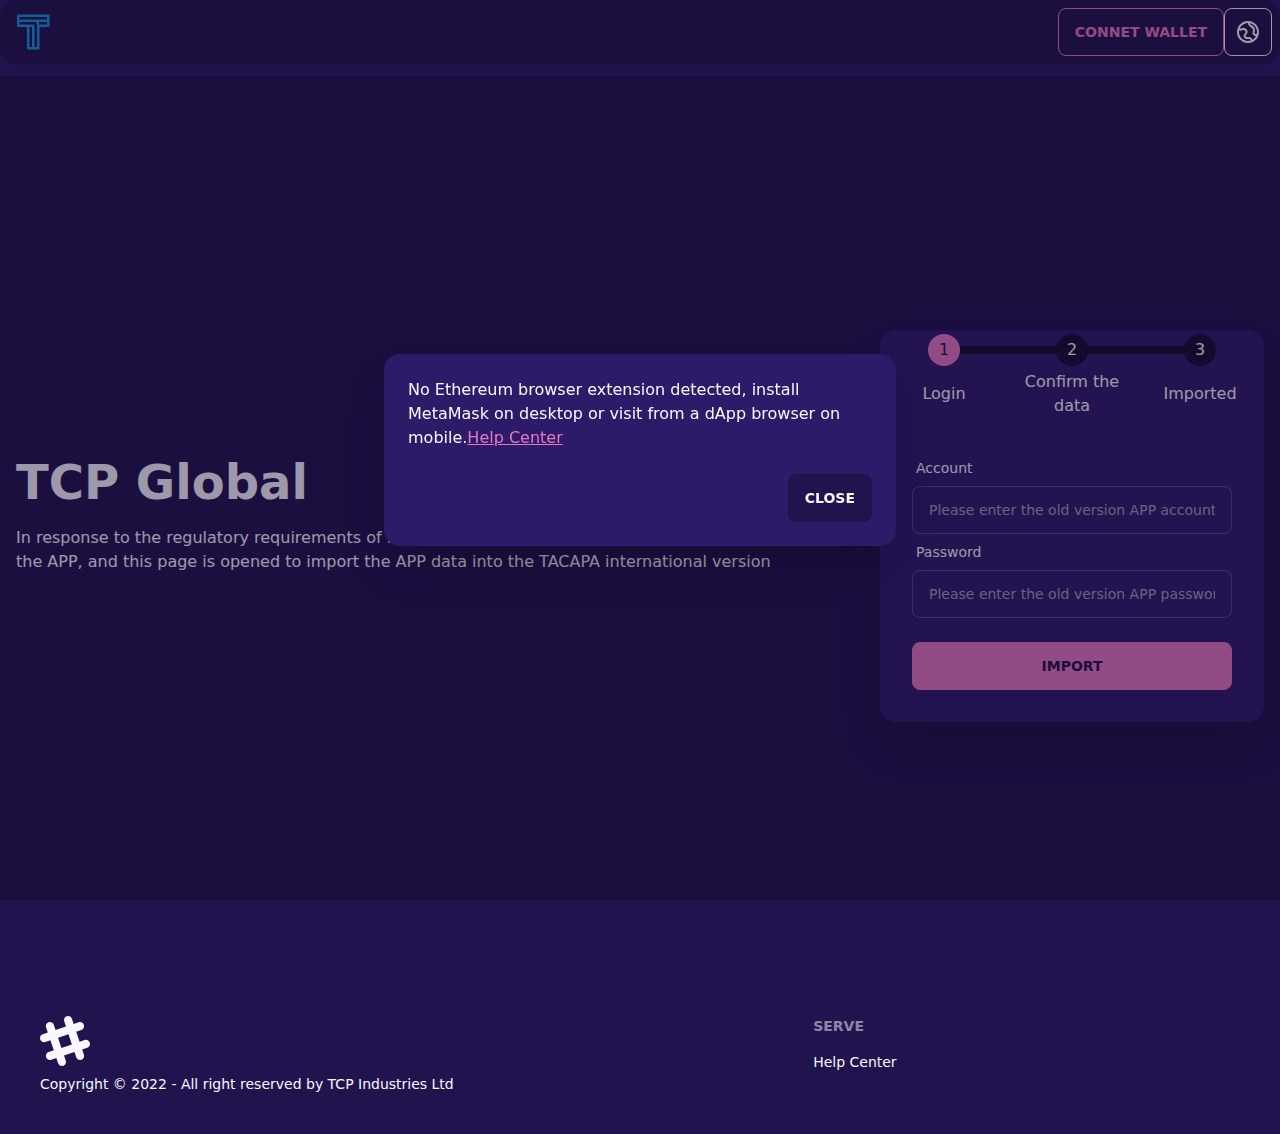
==== commit 29a3b35e: "update" ====
--- a/index.html
+++ b/index.html
@@ -1 +1 @@
-<!DOCTYPE html><html><head><meta charSet="utf-8"/><meta name="viewport" content="width=device-width"/><meta name="next-head-count" content="2"/><link rel="preload" href="/_next/static/css/db09e1a0abf76be3.css" as="style"/><link rel="stylesheet" href="/_next/static/css/db09e1a0abf76be3.css" data-n-g=""/><noscript data-n-css=""></noscript><script defer="" nomodule="" src="/_next/static/chunks/polyfills-5cd94c89d3acac5f.js"></script><script src="/_next/static/chunks/webpack-9df532ad86a1b698.js" defer=""></script><script src="/_next/static/chunks/framework-91d7f78b5b4003c8.js" defer=""></script><script src="/_next/static/chunks/main-e47bb435dabe4202.js" defer=""></script><script src="/_next/static/chunks/pages/_app-dc474eaedee141a0.js" defer=""></script><script src="/_next/static/chunks/366-2edb998cc835079e.js" defer=""></script><script src="/_next/static/chunks/pages/index-31208cc82808a99f.js" defer=""></script><script src="/_next/static/71fc5YHxNwuVDYZ7gRpXI/_buildManifest.js" defer=""></script><script src="/_next/static/71fc5YHxNwuVDYZ7gRpXI/_ssgManifest.js" defer=""></script><script src="/_next/static/71fc5YHxNwuVDYZ7gRpXI/_middlewareManifest.js" defer=""></script></head><body><div id="__next" data-reactroot=""><div class="container min-h-screen mx-auto"><div class="navbar mb-3 shadow-lg bg-neutral text-neutral-content rounded-box"><div class="flex-1"><div class="avatar"><div class="w-10 h-10 m-1"><img src="/icon.png"/></div></div></div><div class="flex-none"><button class="btn btn-outline btn-primary">Head.ConnectWallet</button></div><div class="flex-none dropdown dropdown-left dropdown-hover"><button tabindex="0" class="btn btn-square btn-ghost btn-outline"><svg viewBox="0 0 1024 1024" version="1.1" xmlns="http://www.w3.org/2000/svg" p-id="2866" width="16" height="16" class="inline-block w-6 h-6 stroke-current icon"><path d="M516.864 85.333333l82.261333 19.114667c-10.069333 42.837333 9.984 82.730667 68.053334 124.330667 135.509333 97.024 167.509333 151.722667 128.981333 272.64-22.698667 71.253333 4.821333 97.28 99.84 97.28V682.666667c-145.92 0-223.018667-72.96-180.394667-206.592 24.874667-77.994667 11.434667-100.906667-97.834666-179.2-83.456-59.733333-119.722667-131.84-100.906667-211.541334z" p-id="2867" fill="#ffffff"></path><path d="M134.656 440.32a384 384 0 0 0 495.445333 437.162667c-23.594667-54.528-49.322667-66.730667-97.28-65.365334-5.845333 0.128-10.837333 0.426667-21.76 1.066667-82.688 4.992-123.818667-5.333333-162.688-64.426667-43.477333-65.962667-29.866667-113.664 22.613334-174.165333l6.229333-7.168c39.082667-44.8 42.794667-58.794667 14.421333-99.584-31.744-45.653333-49.365333-48.085333-115.669333-29.098667-62.293333 17.792-102.229333 21.717333-141.312 1.578667z m26.368-84.394667c21.418667 16.341333 40.448 15.36 91.477333 0.768 97.408-27.861333 151.637333-20.309333 209.194667 62.421334 55.808 80.213333 41.642667 133.546667-20.181333 204.416l-6.058667 6.954666c-30.293333 34.986667-33.194667 45.013333-15.786667 71.381334 16.981333 25.856 31.317333 29.44 86.229334 26.154666 11.861333-0.725333 17.450667-1.024 24.490666-1.237333 81.664-2.304 137.813333 28.16 177.237334 115.712A384 384 0 1 0 161.066667 355.925333zM512 981.333333C252.8 981.333333 42.666667 771.2 42.666667 512S252.8 42.666667 512 42.666667s469.333333 210.133333 469.333333 469.333333-210.133333 469.333333-469.333333 469.333333z" p-id="2868" fill="#ffffff"></path></svg></button><ul tabindex="0" class="p-2 shadow menu dropdown-content bg-base-100 rounded-box w-52"><li><a>繁體中文</a></li><li><a>English</a></li></ul></div></div><div id="my-modal" class="modal"><div class="modal-box"><p></p><div class="modal-action"><a class="btn">Btn.Close</a></div></div></div><div><div class="alert alert-warning hidden"><div class="flex-1"><svg xmlns="http://www.w3.org/2000/svg" fill="none" viewBox="0 0 24 24" stroke="rgb(232 204 48 / 1)" class="flex-shrink-0 w-6 h-6 mx-2"><path stroke-linecap="round" stroke-linejoin="round" stroke-width="2" d="M12 9v2m0 4h.01m-6.938 4h13.856c1.54 0 2.502-1.667 1.732-3L13.732 4c-.77-1.333-2.694-1.333-3.464 0L3.34 16c-.77 1.333.192 3 1.732 3z"></path></svg><label>Home.Tips1</label></div><div class="flex-none"><button class="btn btn-sm btn-primary btn-circle">X</button></div></div><div class="alert alert-warning hidden"><div class="flex-1"><svg xmlns="http://www.w3.org/2000/svg" fill="none" viewBox="0 0 24 24" stroke="rgb(232 204 48 / 1)" class="flex-shrink-0 w-6 h-6 mx-2"><path stroke-linecap="round" stroke-linejoin="round" stroke-width="2" d="M12 9v2m0 4h.01m-6.938 4h13.856c1.54 0 2.502-1.667 1.732-3L13.732 4c-.77-1.333-2.694-1.333-3.464 0L3.34 16c-.77 1.333.192 3 1.732 3z"></path></svg><label>Home.Tips2</label></div><div class="flex-none"><button class="btn btn-sm btn-primary btn-circle">X</button></div></div><div class="hero min-h-screen bg-base-200"><div class="flex-col justify-center hero-content lg:flex-row"><div class="text-center lg:text-left"><h1 class="mb-5 text-5xl font-bold">Home.AppName</h1><p class="mb-5">Home.Title</p></div><div class="card flex-shrink-0 w-full max-w-sm shadow-2xl bg-base-100"><ul class="w-full steps"><li class="step step-primary">Home.Login</li><li class="step">Home.ConfirmData</li><li class="step">Home.Imported</li></ul><div class="card-body grid-flow-row shadow stats"><div><div class="form-control"><label class="label"><span class="label-text">Home.Account</span></label><input type="text" value="" placeholder="Home.AccountPlaceHolder" class=" input input-bordered"/><label class="hidden label"><span class="label-text-alt"></span></label></div><div class="form-control"><label class="label"><span class="label-text">Home.Password</span></label><input type="password" value="" placeholder="Home.PasswordPlaceHolder" class=" input input-bordered"/><label class="hidden label text-er"><span class="label-text-alt"></span></label></div><div class="form-control mt-6"><button type="button" class="btn btn-primary">Home.Import</button></div></div></div></div></div></div><div id="my-modal" class="modal"><div class="modal-box"><p>Home.ImportedSuccess</p><div class="modal-action"><a class="btn">Btn.Close</a></div></div></div></div></div><footer class="p-4 footer bg-base-300 text-base-content footer-center"><div><p>Copyright © 2022 - All right reserved by TCP Industries Ltd</p></div></footer></div><script id="__NEXT_DATA__" type="application/json">{"props":{"pageProps":{}},"page":"/","query":{},"buildId":"71fc5YHxNwuVDYZ7gRpXI","nextExport":true,"autoExport":true,"isFallback":false,"scriptLoader":[]}</script></body></html>+<!DOCTYPE html><html><head><meta charSet="utf-8"/><meta name="viewport" content="width=device-width"/><meta name="next-head-count" content="2"/><link rel="preload" href="/_next/static/css/642d0f605c1057ff.css" as="style"/><link rel="stylesheet" href="/_next/static/css/642d0f605c1057ff.css" data-n-g=""/><noscript data-n-css=""></noscript><script defer="" nomodule="" src="/_next/static/chunks/polyfills-5cd94c89d3acac5f.js"></script><script src="/_next/static/chunks/webpack-5087031f2f82fe11.js" defer=""></script><script src="/_next/static/chunks/framework-91d7f78b5b4003c8.js" defer=""></script><script src="/_next/static/chunks/main-e47bb435dabe4202.js" defer=""></script><script src="/_next/static/chunks/pages/_app-dc474eaedee141a0.js" defer=""></script><script src="/_next/static/chunks/366-2edb998cc835079e.js" defer=""></script><script src="/_next/static/chunks/pages/index-c6603a8fccd2af03.js" defer=""></script><script src="/_next/static/zNbKqKYXqQ3fB6WHLJWay/_buildManifest.js" defer=""></script><script src="/_next/static/zNbKqKYXqQ3fB6WHLJWay/_ssgManifest.js" defer=""></script><script src="/_next/static/zNbKqKYXqQ3fB6WHLJWay/_middlewareManifest.js" defer=""></script></head><body><div id="__next" data-reactroot=""><div class="container min-h-screen mx-auto"><div class="navbar mb-3 shadow-lg bg-neutral text-neutral-content rounded-box"><div class="flex-1"><div class="avatar"><div class="w-10 h-10 m-1"><img src="/icon.png"/></div></div></div><div class="flex-none"><button class="btn btn-outline btn-primary">Head.ConnectWallet</button></div><div class="flex-none dropdown dropdown-left dropdown-hover"><button tabindex="0" class="btn btn-square btn-ghost btn-outline"><svg viewBox="0 0 1024 1024" version="1.1" xmlns="http://www.w3.org/2000/svg" p-id="2866" width="16" height="16" class="inline-block w-6 h-6 stroke-current icon"><path d="M516.864 85.333333l82.261333 19.114667c-10.069333 42.837333 9.984 82.730667 68.053334 124.330667 135.509333 97.024 167.509333 151.722667 128.981333 272.64-22.698667 71.253333 4.821333 97.28 99.84 97.28V682.666667c-145.92 0-223.018667-72.96-180.394667-206.592 24.874667-77.994667 11.434667-100.906667-97.834666-179.2-83.456-59.733333-119.722667-131.84-100.906667-211.541334z" p-id="2867" fill="#ffffff"></path><path d="M134.656 440.32a384 384 0 0 0 495.445333 437.162667c-23.594667-54.528-49.322667-66.730667-97.28-65.365334-5.845333 0.128-10.837333 0.426667-21.76 1.066667-82.688 4.992-123.818667-5.333333-162.688-64.426667-43.477333-65.962667-29.866667-113.664 22.613334-174.165333l6.229333-7.168c39.082667-44.8 42.794667-58.794667 14.421333-99.584-31.744-45.653333-49.365333-48.085333-115.669333-29.098667-62.293333 17.792-102.229333 21.717333-141.312 1.578667z m26.368-84.394667c21.418667 16.341333 40.448 15.36 91.477333 0.768 97.408-27.861333 151.637333-20.309333 209.194667 62.421334 55.808 80.213333 41.642667 133.546667-20.181333 204.416l-6.058667 6.954666c-30.293333 34.986667-33.194667 45.013333-15.786667 71.381334 16.981333 25.856 31.317333 29.44 86.229334 26.154666 11.861333-0.725333 17.450667-1.024 24.490666-1.237333 81.664-2.304 137.813333 28.16 177.237334 115.712A384 384 0 1 0 161.066667 355.925333zM512 981.333333C252.8 981.333333 42.666667 771.2 42.666667 512S252.8 42.666667 512 42.666667s469.333333 210.133333 469.333333 469.333333-210.133333 469.333333-469.333333 469.333333z" p-id="2868" fill="#ffffff"></path></svg></button><ul tabindex="0" class="p-2 shadow menu dropdown-content bg-base-100 rounded-box w-52"><li><a>繁體中文</a></li><li><a>English</a></li></ul></div></div><div id="my-modal" class="modal"><div class="modal-box"><p><a href="https://chainnugget.com/u/tcpglobal/discussions" target="_blank" class="link link-primary">Footer.Help</a></p><div class="modal-action"><a class="btn">Btn.Close</a></div></div></div><div><div class="alert alert-warning hidden"><div class="flex-1"><svg xmlns="http://www.w3.org/2000/svg" fill="none" viewBox="0 0 24 24" stroke="rgb(232 204 48 / 1)" class="flex-shrink-0 w-6 h-6 mx-2"><path stroke-linecap="round" stroke-linejoin="round" stroke-width="2" d="M12 9v2m0 4h.01m-6.938 4h13.856c1.54 0 2.502-1.667 1.732-3L13.732 4c-.77-1.333-2.694-1.333-3.464 0L3.34 16c-.77 1.333.192 3 1.732 3z"></path></svg><label>Home.Tips1</label></div><div class="flex-none"><button class="btn btn-sm btn-primary btn-circle">X</button></div></div><div class="alert alert-warning hidden"><div class="flex-1"><svg xmlns="http://www.w3.org/2000/svg" fill="none" viewBox="0 0 24 24" stroke="rgb(232 204 48 / 1)" class="flex-shrink-0 w-6 h-6 mx-2"><path stroke-linecap="round" stroke-linejoin="round" stroke-width="2" d="M12 9v2m0 4h.01m-6.938 4h13.856c1.54 0 2.502-1.667 1.732-3L13.732 4c-.77-1.333-2.694-1.333-3.464 0L3.34 16c-.77 1.333.192 3 1.732 3z"></path></svg><label>Home.Tips2</label></div><div class="flex-none"><button class="btn btn-sm btn-primary btn-circle">X</button></div></div><div class="hero min-h-screen bg-base-200"><div class="flex-col justify-center hero-content lg:flex-row"><div class="text-center lg:text-left"><h1 class="mb-5 text-5xl font-bold">Home.AppName</h1><p class="mb-5">Home.Title</p></div><div class="card flex-shrink-0 w-full max-w-sm shadow-2xl bg-base-100"><ul class="w-full steps"><li class="step step-primary">Home.Login</li><li class="step">Home.ConfirmData</li><li class="step">Home.Imported</li></ul><div class="card-body grid-flow-row shadow stats"><div><div class="form-control"><label class="label"><span class="label-text">Home.Account</span></label><input type="text" value="" placeholder="Home.AccountPlaceHolder" class=" input input-bordered"/><label class="hidden label"><span class="label-text-alt"></span></label></div><div class="form-control"><label class="label"><span class="label-text">Home.Password</span></label><input type="password" value="" placeholder="Home.PasswordPlaceHolder" class=" input input-bordered"/><label class="hidden label text-er"><span class="label-text-alt"></span></label></div><div class="form-control mt-6"><button type="button" class="btn btn-primary">Home.Import</button></div></div></div></div></div></div><div id="my-modal" class="modal"><div class="modal-box"><p>Home.ImportedSuccess</p><div class="modal-action"><a class="btn">Btn.Close</a></div></div></div></div></div><div><footer class="p-10 footer bg-base-200 text-base-content"><div><svg width="50" height="50" viewBox="0 0 24 24" xmlns="http://www.w3.org/2000/svg" fill-rule="evenodd" clip-rule="evenodd" class="fill-current"><path d="M22.672 15.226l-2.432.811.841 2.515c.33 1.019-.209 2.127-1.23 2.456-1.15.325-2.148-.321-2.463-1.226l-.84-2.518-5.013 1.677.84 2.517c.391 1.203-.434 2.542-1.831 2.542-.88 0-1.601-.564-1.86-1.314l-.842-2.516-2.431.809c-1.135.328-2.145-.317-2.463-1.229-.329-1.018.211-2.127 1.231-2.456l2.432-.809-1.621-4.823-2.432.808c-1.355.384-2.558-.59-2.558-1.839 0-.817.509-1.582 1.327-1.846l2.433-.809-.842-2.515c-.33-1.02.211-2.129 1.232-2.458 1.02-.329 2.13.209 2.461 1.229l.842 2.515 5.011-1.677-.839-2.517c-.403-1.238.484-2.553 1.843-2.553.819 0 1.585.509 1.85 1.326l.841 2.517 2.431-.81c1.02-.33 2.131.211 2.461 1.229.332 1.018-.21 2.126-1.23 2.456l-2.433.809 1.622 4.823 2.433-.809c1.242-.401 2.557.484 2.557 1.838 0 .819-.51 1.583-1.328 1.847m-8.992-6.428l-5.01 1.675 1.619 4.828 5.011-1.674-1.62-4.829z"></path></svg><p>Copyright © 2022 - All right reserved by TCP Industries Ltd</p></div><div><span class="footer-title">Footer.Serve</span><a href="https://chainnugget.com/u/tcpglobal/discussions" class="link link-hover">Footer.Help</a></div></footer></div></div><script id="__NEXT_DATA__" type="application/json">{"props":{"pageProps":{}},"page":"/","query":{},"buildId":"zNbKqKYXqQ3fB6WHLJWay","nextExport":true,"autoExport":true,"isFallback":false,"scriptLoader":[]}</script></body></html>--- a/_next/static/css/642d0f605c1057ff.css
+++ b/_next/static/css/642d0f605c1057ff.css
@@ -0,0 +1 @@
+/* ! tailwindcss v3.0.15 | MIT License | https://tailwindcss.com */*,:after,:before{box-sizing:border-box;border:0 solid #e5e7eb}:after,:before{--tw-content:""}html{line-height:1.5;-webkit-text-size-adjust:100%;-moz-tab-size:4;-o-tab-size:4;tab-size:4;font-family:ui-sans-serif,system-ui,-apple-system,BlinkMacSystemFont,Segoe UI,Roboto,Helvetica Neue,Arial,Noto Sans,sans-serif,Apple Color Emoji,Segoe UI Emoji,Segoe UI Symbol,Noto Color Emoji}body{margin:0;line-height:inherit}hr{height:0;color:inherit;border-top-width:1px}abbr:where([title]){-webkit-text-decoration:underline dotted;text-decoration:underline dotted}h1,h2,h3,h4,h5,h6{font-size:inherit;font-weight:inherit}a{color:inherit;text-decoration:inherit}b,strong{font-weight:bolder}code,kbd,pre,samp{font-family:ui-monospace,SFMono-Regular,Menlo,Monaco,Consolas,Liberation Mono,Courier New,monospace;font-size:1em}small{font-size:80%}sub,sup{font-size:75%;line-height:0;position:relative;vertical-align:baseline}sub{bottom:-.25em}sup{top:-.5em}table{text-indent:0;border-color:inherit;border-collapse:collapse}button,input,optgroup,select,textarea{font-family:inherit;font-size:100%;line-height:inherit;color:inherit;margin:0;padding:0}button,select{text-transform:none}[type=button],[type=reset],[type=submit],button{-webkit-appearance:button;background-color:transparent;background-image:none}:-moz-focusring{outline:auto}:-moz-ui-invalid{box-shadow:none}progress{vertical-align:baseline}::-webkit-inner-spin-button,::-webkit-outer-spin-button{height:auto}[type=search]{-webkit-appearance:textfield;outline-offset:-2px}::-webkit-search-decoration{-webkit-appearance:none}::-webkit-file-upload-button{-webkit-appearance:button;font:inherit}summary{display:list-item}blockquote,dd,dl,figure,h1,h2,h3,h4,h5,h6,hr,p,pre{margin:0}fieldset{margin:0}fieldset,legend{padding:0}menu,ol,ul{list-style:none;margin:0;padding:0}textarea{resize:vertical}input::-moz-placeholder,textarea::-moz-placeholder{opacity:1;color:#9ca3af}input:-ms-input-placeholder,textarea:-ms-input-placeholder{opacity:1;color:#9ca3af}input::placeholder,textarea::placeholder{opacity:1;color:#9ca3af}[role=button],button{cursor:pointer}:disabled{cursor:default}audio,canvas,embed,iframe,img,object,svg,video{display:block;vertical-align:middle}img,video{max-width:100%;height:auto}[hidden]{display:none}:root{background-color:hsla(var(--b1)/var(--tw-bg-opacity,1));color:hsla(var(--bc)/var(--tw-text-opacity,1))}html{-webkit-tap-highlight-color:transparent}:root{--p:259 94.4% 51.2%;--pf:259 94.3% 41%;--pc:0 0% 100%;--s:314 100% 47.1%;--sf:314 100% 37.1%;--sc:0 0% 100%;--a:174 60% 51%;--af:174 59.8% 41%;--ac:0 0% 100%;--n:219 14.1% 27.8%;--nf:222 13.4% 19%;--nc:0 0% 100%;--b1:0 0% 100%;--b2:210 20% 98%;--b3:216 12.2% 83.9%;--bc:215 27.9% 16.9%;--in:207 89.8% 53.9%;--su:174 100% 29%;--wa:36 100% 50%;--er:14 100% 57.1%;--border-color:var(--b3);--rounded-box:1rem;--rounded-btn:0.5rem;--rounded-badge:1.9rem;--animation-btn:0.25s;--animation-input:.2s;--btn-text-case:uppercase;--btn-focus-scale:0.95;--navbar-padding:.5rem;--border-btn:1px;--tab-border:1px;--tab-radius:0.5rem}@media (prefers-color-scheme:dark){:root{--p:259 94% 61%;--pf:259 94.4% 51.2%;--pc:0 0% 100%;--s:314 100% 47.1%;--sf:314 100% 37.1%;--sc:0 0% 100%;--a:174 60% 51%;--af:174 59.8% 41%;--ac:0 0% 100%;--n:222 13.4% 19%;--nf:223 13.7% 10%;--nc:0 0% 100%;--b1:219 14.1% 27.8%;--b2:222 13.4% 19%;--b3:223 13.7% 10%;--bc:228 14.3% 93.1%;--in:202 100% 70%;--su:89 61.6% 52%;--wa:54 68.8% 63.5%;--er:0 100% 71.8%;--border-color:var(--b3);--rounded-box:1rem;--rounded-btn:0.5rem;--rounded-badge:1.9rem;--animation-btn:0.25s;--animation-input:.2s;--btn-text-case:uppercase;--btn-focus-scale:0.95;--navbar-padding:.5rem;--border-btn:1px;--tab-border:1px;--tab-radius:0.5rem}}[data-theme=light]{--p:259 94.4% 51.2%;--pf:259 94.3% 41%;--pc:0 0% 100%;--s:314 100% 47.1%;--sf:314 100% 37.1%;--sc:0 0% 100%;--a:174 60% 51%;--af:174 59.8% 41%;--ac:0 0% 100%;--n:219 14.1% 27.8%;--nf:222 13.4% 19%;--nc:0 0% 100%;--b1:0 0% 100%;--b2:210 20% 98%;--b3:216 12.2% 83.9%;--bc:215 27.9% 16.9%;--in:207 89.8% 53.9%;--su:174 100% 29%;--wa:36 100% 50%;--er:14 100% 57.1%;--border-color:var(--b3);--rounded-box:1rem;--rounded-btn:0.5rem;--rounded-badge:1.9rem;--animation-btn:0.25s;--animation-input:.2s;--btn-text-case:uppercase;--btn-focus-scale:0.95;--navbar-padding:.5rem;--border-btn:1px;--tab-border:1px;--tab-radius:0.5rem}[data-theme=dark]{--p:259 94% 61%;--pf:259 94.4% 51.2%;--pc:0 0% 100%;--s:314 100% 47.1%;--sf:314 100% 37.1%;--sc:0 0% 100%;--a:174 60% 51%;--af:174 59.8% 41%;--ac:0 0% 100%;--n:222 13.4% 19%;--nf:223 13.7% 10%;--nc:0 0% 100%;--b1:219 14.1% 27.8%;--b2:222 13.4% 19%;--b3:223 13.7% 10%;--bc:228 14.3% 93.1%;--in:202 100% 70%;--su:89 61.6% 52%;--wa:54 68.8% 63.5%;--er:0 100% 71.8%;--border-color:var(--b3);--rounded-box:1rem;--rounded-btn:0.5rem;--rounded-badge:1.9rem;--animation-btn:0.25s;--animation-input:.2s;--btn-text-case:uppercase;--btn-focus-scale:0.95;--navbar-padding:.5rem;--border-btn:1px;--tab-border:1px;--tab-radius:0.5rem}[data-theme=cupcake]{--p:183 47.4% 59%;--pf:183 47.2% 49%;--pc:0 0% 100%;--s:338 71.4% 78%;--sf:338 71.8% 68%;--sc:0 0% 100%;--a:39 84.1% 58%;--af:39 83.7% 48%;--ac:0 0% 100%;--n:280 46.5% 13.9%;--nf:279 46.4% 11%;--nc:0 0% 100%;--b1:24 33.3% 97.1%;--b2:27 22% 92%;--b3:22 14.3% 89%;--bc:280 46.5% 13.9%;--in:207 89.8% 53.9%;--su:174 100% 29%;--wa:36 100% 50%;--er:14 100% 57.1%;--border-color:var(--b3);--rounded-box:1rem;--rounded-btn:1.9rem;--rounded-badge:1.9rem;--animation-btn:0.25s;--animation-input:.2s;--btn-text-case:uppercase;--btn-focus-scale:0.95;--navbar-padding:.5rem;--border-btn:1px;--tab-border:2px;--tab-radius:.5rem}[data-theme=bumblebee]{--p:50 94.4% 58%;--pf:50 94.3% 47.8%;--pc:240 33.3% 14.1%;--s:41 74.2% 52.9%;--sf:41 73.6% 43.1%;--sc:0 0% 100%;--a:240 33.3% 14.1%;--af:240 33.3% 10%;--ac:0 0% 100%;--n:240 33.3% 14.1%;--nf:240 33.3% 10%;--nc:0 0% 100%;--b1:0 0% 100%;--b2:0 0% 96.1%;--b3:0 0% 89%;--bc:0 0% 0%;--in:207 89.8% 53.9%;--su:174 100% 29%;--wa:36 100% 50%;--er:14 100% 57.1%;--border-color:var(--b3);--rounded-box:1rem;--rounded-btn:0.5rem;--rounded-badge:1.9rem;--animation-btn:0.25s;--animation-input:.2s;--btn-text-case:uppercase;--btn-focus-scale:0.95;--navbar-padding:.5rem;--border-btn:1px;--tab-border:1px;--tab-radius:0.5rem}[data-theme=emerald]{--p:141 50% 60%;--pf:141 49.8% 50%;--pc:210 20% 98%;--s:219 96.1% 60%;--sf:219 96.1% 50%;--sc:210 20% 98%;--a:10 81.2% 56.1%;--af:10 81.2% 45.9%;--ac:210 20% 98%;--n:219 20.3% 25.1%;--nf:220 19.5% 15.1%;--nc:210 20% 98%;--b1:0 0% 100%;--b2:210 20% 98%;--b3:0 0% 94.9%;--bc:219 20.3% 25.1%;--in:207 89.8% 53.9%;--su:174 100% 29%;--wa:36 100% 50%;--er:14 100% 57.1%;--border-color:var(--b3);--rounded-box:1rem;--rounded-btn:0.5rem;--rounded-badge:1.9rem;--animation-btn:0;--animation-input:0;--btn-text-case:uppercase;--btn-focus-scale:1;--navbar-padding:.5rem;--border-btn:1px;--tab-border:1px;--tab-radius:0.5rem}[data-theme=corporate]{--p:229 95.7% 63.9%;--pf:229 95.7% 53.9%;--pc:233 27.3% 12.9%;--s:215 26.3% 59%;--sf:214 26.1% 48.8%;--sc:233 27.3% 12.9%;--a:154 49% 60%;--af:154 49% 50%;--ac:233 27.3% 12.9%;--n:233 27.3% 12.9%;--nf:240 25% 3.1%;--nc:210 38.5% 94.9%;--b1:0 0% 100%;--b2:210 60% 98%;--b3:210 38.5% 94.9%;--bc:233 27.3% 12.9%;--in:207 89.8% 53.9%;--su:174 100% 29%;--wa:36 100% 50%;--er:14 100% 57.1%;--border-color:var(--b3);--rounded-box:1rem;--rounded-btn:0.5rem;--rounded-badge:1.9rem;--animation-btn:0;--animation-input:0;--btn-text-case:uppercase;--btn-focus-scale:1;--navbar-padding:.5rem;--border-btn:1px;--tab-border:1px;--tab-radius:0.5rem}[data-theme=synthwave]{--p:321 69.6% 69%;--pf:321 70.3% 59%;--pc:257 63.2% 17.1%;--sf:197 87.4% 75.1%;--s:197 86.6% 64.9%;--sc:257 63.2% 17.1%;--af:48 89.3% 67.1%;--a:48 89% 57.1%;--ac:257 63.2% 17.1%;--n:253 60.8% 19%;--nf:257 64.3% 11%;--nc:260 60% 98%;--b1:254 59.1% 25.9%;--b2:253 60.8% 19%;--b3:257 64.3% 11%;--bc:260 60% 98%;--in:199 87% 63.9%;--su:168 74.2% 68%;--wa:48 89% 57.1%;--er:352 73.6% 56.9%;--border-color:var(--b3);--rounded-box:1rem;--rounded-btn:0.5rem;--rounded-badge:1.9rem;--animation-btn:0.25s;--animation-input:.2s;--btn-text-case:uppercase;--btn-focus-scale:0.95;--navbar-padding:.5rem;--border-btn:1px;--tab-border:1px;--tab-radius:0.5rem}[data-theme=retro]{font-family:uisecondaryerif,Georgia,Cambria,Times New Roman,Times,serif;--p:3 73.8% 76.1%;--pf:3 73.6% 65.9%;--pc:345 5.3% 14.9%;--s:145 27.3% 72%;--sf:145 26.8% 62%;--sc:345 5.3% 14.9%;--a:49 67.2% 76.1%;--af:49 66.7% 65.9%;--ac:345 5.3% 14.9%;--n:42 16.8% 42%;--nf:41 13.1% 23.9%;--nc:45 47.1% 80%;--b1:45 47.1% 80%;--b2:45 37.1% 72%;--b3:42 36% 65.1%;--bc:345 5.3% 14.9%;--in:207 89.8% 53.9%;--su:174 100% 29%;--wa:36 100% 50%;--er:14 100% 57.1%;--border-color:var(--b3);--rounded-box:0.4rem;--rounded-btn:0.4rem;--rounded-badge:0.4rem;--animation-btn:0.25s;--animation-input:.2s;--btn-text-case:uppercase;--btn-focus-scale:0.95;--navbar-padding:.5rem;--border-btn:1px;--tab-border:1px;--tab-radius:0.5rem}[data-theme=cyberpunk]{font-family:ui-monospace,SFMono-Regular,Menlo,Monaco,Consolas,Liberation Mono,Courier New,monospace;--p:345 100% 72.9%;--pf:344 100% 67.1%;--pc:0 0% 0%;--s:195 80.4% 70%;--sf:194 65.8% 61%;--sc:0 0% 0%;--a:276 74.3% 71%;--af:276 75.7% 62.9%;--ac:0 0% 0%;--n:57 100% 12.9%;--nf:60 80% 2%;--nc:56 100% 50%;--b1:56 100% 50%;--b2:56 100% 42.9%;--b3:56 100% 36.1%;--bc:0 0% 0%;--in:207 89.8% 53.9%;--su:174 100% 29%;--wa:36 100% 50%;--er:14 100% 57.1%;--border-color:var(--b3);--rounded-box:0;--rounded-btn:0;--rounded-badge:0;--animation-btn:0.25s;--animation-input:.2s;--btn-text-case:uppercase;--btn-focus-scale:0.95;--navbar-padding:.5rem;--border-btn:1px;--tab-border:1px;--tab-radius:0}[data-theme=valentine]{--p:353 73.8% 67.1%;--pf:353 73.6% 56.9%;--pc:0 0% 100%;--s:254 86.4% 76.9%;--sf:254 86.9% 67.1%;--sc:0 0% 100%;--a:181 55.6% 70%;--af:181 54.9% 60%;--ac:0 0% 100%;--n:336 42.9% 48%;--nf:340 40.2% 38%;--nc:318 46.4% 89%;--b1:318 46.4% 89%;--b2:315 58.9% 79%;--b3:316 62.3% 72.9%;--bc:344 38.5% 28%;--in:207 89.8% 53.9%;--su:174 100% 29%;--wa:36 100% 50%;--er:14 100% 57.1%;--border-color:var(--b3);--rounded-box:1rem;--rounded-btn:1.9rem;--rounded-badge:1.9rem;--animation-btn:0.25s;--animation-input:.2s;--btn-text-case:uppercase;--btn-focus-scale:0.95;--navbar-padding:.5rem;--border-btn:1px;--tab-border:1px;--tab-radius:0.5rem}[data-theme=halloween]{--p:32 89.3% 52.2%;--pf:32 88.8% 42%;--pc:180 7.3% 8%;--s:271 45.8% 42%;--sf:271 46% 32%;--sc:0 0% 100%;--a:91 100% 32.9%;--af:91 100% 22.9%;--ac:0 0% 100%;--n:180 3.6% 11%;--nf:180 7.3% 8%;--nc:0 0% 100%;--b1:0 0% 12.9%;--b2:180 3.6% 11%;--b3:180 7.3% 8%;--bc:0 0% 100%;--in:202 100% 70%;--su:89 61.6% 52%;--wa:54 68.8% 63.5%;--er:0 100% 71.8%;--border-color:var(--b3);--rounded-box:1rem;--rounded-btn:0.5rem;--rounded-badge:1.9rem;--animation-btn:0.25s;--animation-input:.2s;--btn-text-case:uppercase;--btn-focus-scale:0.95;--navbar-padding:.5rem;--border-btn:1px;--tab-border:1px;--tab-radius:0.5rem}[data-theme=garden]{--p:139 16% 42.9%;--pf:137 14.8% 33.1%;--pc:0 0% 100%;--s:97 37.1% 93.1%;--sf:98 36.3% 82.2%;--sc:96 32.5% 15.1%;--a:0 67.7% 93.9%;--af:0 71.1% 85.1%;--ac:0 22% 16.1%;--n:0 3.9% 35.1%;--nf:0 3.7% 15.9%;--nc:0 4.3% 91%;--b1:0 4.3% 91%;--b2:0 5.2% 81%;--b3:0 5.4% 71%;--bc:0 3.2% 6.1%;--in:207 89.8% 53.9%;--su:174 100% 29%;--wa:36 100% 50%;--er:14 100% 57.1%;--border-color:var(--b3);--rounded-box:1rem;--rounded-btn:0.5rem;--rounded-badge:1.9rem;--animation-btn:0.25s;--animation-input:.2s;--btn-text-case:uppercase;--btn-focus-scale:0.95;--navbar-padding:.5rem;--border-btn:1px;--tab-border:1px;--tab-radius:0.5rem}[data-theme=forest]{--p:141 72% 42%;--pf:141 71.8% 32%;--pc:0 0% 100%;--s:141 74.7% 48%;--sf:141 75.3% 38%;--sc:0 0% 100%;--a:35 69% 52%;--af:35 69.2% 42%;--ac:0 0% 100%;--n:0 9.7% 6.1%;--nf:0 20% 2%;--nc:0 0% 100%;--b1:0 12.2% 8%;--b2:0 9.7% 6.1%;--b3:0 20% 2%;--bc:0 0% 100%;--rounded-btn:0.5rem;--in:202 100% 70%;--su:89 61.6% 52%;--wa:54 68.8% 63.5%;--er:0 100% 71.8%;--border-color:var(--b3);--rounded-box:1rem;--rounded-badge:1.9rem;--animation-btn:0.25s;--animation-input:.2s;--btn-text-case:uppercase;--btn-focus-scale:0.95;--navbar-padding:.5rem;--border-btn:1px;--tab-border:1px;--tab-radius:0.5rem}[data-theme=aqua]{--p:189 100% 62.9%;--pf:189 100% 52.9%;--pc:0 0% 0%;--s:274 30.9% 56.9%;--sf:274 30.8% 47.1%;--sc:0 0% 100%;--a:47 100% 80%;--af:47 100% 70%;--ac:0 0% 100%;--n:231 77.4% 32.9%;--nf:231 67.6% 29%;--nc:0 0% 100%;--b1:231 88.7% 38%;--b2:231 77.4% 32.9%;--b3:231 67.6% 29%;--bc:0 0% 100%;--in:207 89.8% 53.9%;--su:174 100% 29%;--wa:36 100% 50%;--er:14 100% 57.1%;--border-color:var(--b3);--rounded-box:1rem;--rounded-btn:0.5rem;--rounded-badge:1.9rem;--animation-btn:0.25s;--animation-input:.2s;--btn-text-case:uppercase;--btn-focus-scale:0.95;--navbar-padding:.5rem;--border-btn:1px;--tab-border:1px;--tab-radius:0.5rem}[data-theme=lofi]{--p:0 0% 50.2%;--pf:0 0% 45.1%;--pc:240 4% 95.1%;--s:0 0% 30.2%;--sf:0 0% 25.1%;--sc:240 4% 95.1%;--a:0 0% 10.2%;--af:0 0% 5.1%;--ac:240 4% 95.1%;--n:240 4% 95.1%;--nf:240 5.9% 90%;--nc:0 0% 30.2%;--b1:0 0% 100%;--b2:0 0% 100%;--b3:0 0% 100%;--bc:0 0% 49%;--in:207 89.8% 53.9%;--su:174 100% 29%;--wa:36 100% 50%;--er:14 100% 57.1%;--border-color:#e6e6e6;--rounded-box:0;--rounded-btn:0;--rounded-badge:0;--animation-btn:0;--animation-input:0;--btn-text-case:uppercase;--btn-focus-scale:1;--navbar-padding:.5rem;--border-btn:1px;--tab-border:1px;--tab-radius:0}[data-theme=lofi] :where(.btn){border-color:var(--border-color)!important;--tw-border-opacity:1!important;--tw-text-opacity:1!important;--tw-shadow:0 0 0 1px var(--border-color)!important}[data-theme=lofi] :where(.card){border-color:var(--border-color)!important;--tw-border-opacity:1!important;--tw-text-opacity:1!important;--tw-shadow:0 0 0 1px var(--border-color)!important}[data-theme=pastel]{--p:284 21.6% 80%;--pf:282 21.6% 70%;--pc:0 0% 0%;--s:352 70.5% 88%;--sf:352 69.6% 78%;--sc:0 0% 100%;--a:158 54.6% 81%;--af:158 55.4% 71%;--ac:0 0% 100%;--n:199 43.7% 61%;--nf:199 44% 51%;--nc:0 0% 100%;--b1:0 0% 100%;--b2:210 20% 98%;--b3:216 12.2% 83.9%;--bc:206 3.1% 55.1%;--in:207 89.8% 53.9%;--su:174 100% 29%;--wa:36 100% 50%;--er:14 100% 57.1%;--rounded-box:1rem;--rounded-btn:1.9rem;--rounded-badge:1.9rem;--border-color:var(--b3);--animation-btn:0.25s;--animation-input:.2s;--btn-text-case:uppercase;--btn-focus-scale:0.95;--navbar-padding:.5rem;--border-btn:1px;--tab-border:1px;--tab-radius:0.5rem}[data-theme=fantasy]{--p:296 82.8% 25.1%;--pf:296 81.8% 15.1%;--pc:0 0% 100%;--s:200 100% 37.1%;--sf:200 100% 27.1%;--sc:0 0% 100%;--a:31 94.4% 51.2%;--af:31 94.3% 41%;--ac:0 0% 100%;--n:215 27.9% 16.9%;--nf:221 39.3% 11%;--nc:0 0% 100%;--b1:0 0% 100%;--b2:210 20% 98%;--b3:216 12.2% 83.9%;--bc:215 27.9% 16.9%;--in:207 89.8% 53.9%;--su:174 100% 29%;--wa:36 100% 50%;--er:14 100% 57.1%;--border-color:var(--b3);--rounded-box:1rem;--rounded-btn:0.5rem;--rounded-badge:1.9rem;--animation-btn:0.25s;--animation-input:.2s;--btn-text-case:uppercase;--btn-focus-scale:0.95;--navbar-padding:.5rem;--border-btn:1px;--tab-border:1px;--tab-radius:0.5rem}[data-theme=wireframe]{font-family:Chalkboard,comic sans ms,sanssecondaryerif;--p:0 0% 72.2%;--pf:0 0% 72.2%;--pc:0 0% 0%;--s:0 0% 72.2%;--sf:0 0% 72.2%;--sc:0 0% 0%;--a:0 0% 72.2%;--af:0 0% 72.2%;--ac:0 0% 0%;--b1:0 0% 100%;--b2:0 0% 93.3%;--b3:0 0% 86.7%;--bc:0 0% 0%;--n:0 0% 92.2%;--nf:0 0% 92.2%;--nc:0 0% 0%;--in:240 100% 50%;--su:120 100% 25.1%;--wa:60 30.2% 50%;--er:0 100% 50%;--border-color:#000;--rounded-box:0.2rem;--rounded-btn:0.2rem;--rounded-badge:0.2rem;--animation-btn:0.25s;--animation-input:.2s;--btn-text-case:uppercase;--btn-focus-scale:0.95;--navbar-padding:.5rem;--border-btn:1px;--tab-border:1px;--tab-radius:0.2rem}[data-theme=wireframe] *{border-color:var(--border-color)!important;--tw-border-opacity:1!important;--tw-text-opacity:1!important;--tw-shadow:0 0 0 1px var(--border-color)!important}[data-theme=black]{--p:0 0% 100%;--pf:0 0% 100%;--pc:0 0% 0%;--s:0 0% 100%;--sf:0 0% 100%;--sc:0 0% 0%;--a:0 0% 100%;--af:0 0% 100%;--ac:0 0% 0%;--b1:0 0% 0%;--b2:0 0% 20%;--b3:0 0% 30.2%;--bc:0 0% 100%;--n:0 0% 20%;--nf:0 0% 30.2%;--nc:0 0% 100%;--in:240 100% 50%;--su:120 100% 25.1%;--wa:60 100% 50%;--er:0 100% 50%;--border-color:var(--b3);--rounded-box:0;--rounded-btn:0;--rounded-badge:0;--animation-btn:0;--animation-input:0;--btn-text-case:lowercase;--btn-focus-scale:1;--navbar-padding:.5rem;--border-btn:1px;--tab-border:1px;--tab-radius:0}[data-theme=luxury]{--p:0 0% 100%;--pf:0 0% 90.2%;--pc:0 0% 0%;--s:218 54.3% 18%;--sf:219 56.1% 8%;--sc:0 0% 100%;--a:319 21.8% 26.1%;--af:320 22% 16.1%;--ac:0 0% 100%;--n:270 4.3% 9%;--nf:270 2.2% 18%;--nc:37 67.3% 58%;--b1:240 10% 3.9%;--b2:270 4.3% 9%;--b3:270 2.2% 18%;--bc:37 67.3% 58%;--in:202 100% 70%;--su:89 61.6% 52%;--wa:54 68.8% 63.5%;--er:0 100% 71.8%;--border-color:var(--b3);--rounded-box:1rem;--rounded-btn:0.5rem;--rounded-badge:1.9rem;--animation-btn:0.25s;--animation-input:.2s;--btn-text-case:uppercase;--btn-focus-scale:0.95;--navbar-padding:.5rem;--border-btn:1px;--tab-border:1px;--tab-radius:0.5rem}[data-theme=dracula]{--p:330 100% 85.1%;--pf:330 100% 75.1%;--pc:233 12.1% 12.9%;--s:115 100% 85.1%;--sf:115 100% 75.1%;--sc:233 12.1% 12.9%;--a:60 100% 85.1%;--af:60 100% 75.1%;--ac:233 12.1% 12.9%;--n:245 14.3% 15.1%;--nf:233 12.1% 12.9%;--nc:251 100% 90%;--b1:244 13% 21.2%;--b2:245 14.3% 15.1%;--b3:233 12.1% 12.9%;--bc:251 100% 90%;--in:207 89.8% 53.9%;--su:174 100% 29%;--wa:36 100% 50%;--er:14 100% 57.1%;--border-color:var(--b3);--rounded-box:1rem;--rounded-btn:0.5rem;--rounded-badge:1.9rem;--animation-btn:0.25s;--animation-input:.2s;--btn-text-case:uppercase;--btn-focus-scale:0.95;--navbar-padding:.5rem;--border-btn:1px;--tab-border:1px;--tab-radius:0.5rem}[data-theme=cmyk]{--p:203 83.3% 60.2%;--pf:203 65.1% 53.9%;--pc:0 0% 0%;--s:335 77.7% 59.6%;--sf:335 59.2% 52.9%;--sc:0 0% 0%;--a:56 100% 59.8%;--af:56 72.2% 52%;--ac:0 0% 0%;--n:0 0% 10.2%;--nf:0 0% 0%;--nc:0 0% 100%;--b1:0 0% 100%;--b2:0 0% 96.1%;--b3:0 0% 92.2%;--bc:0 0% 0%;--in:192 48.4% 52.2%;--su:291 48.5% 38%;--wa:25 84.6% 56.7%;--er:4 80.5% 55.7%;--border-color:var(--b3);--rounded-box:1rem;--rounded-btn:0.5rem;--rounded-badge:1.9rem;--animation-btn:0.25s;--animation-input:.2s;--btn-text-case:uppercase;--btn-focus-scale:0.95;--navbar-padding:.5rem;--border-btn:1px;--tab-border:1px;--tab-radius:0.5rem}*,:after,:before{--tw-translate-x:0;--tw-translate-y:0;--tw-rotate:0;--tw-skew-x:0;--tw-skew-y:0;--tw-scale-x:1;--tw-scale-y:1;--tw-pan-x: ;--tw-pan-y: ;--tw-pinch-zoom: ;--tw-scroll-snap-strictness:proximity;--tw-ordinal: ;--tw-slashed-zero: ;--tw-numeric-figure: ;--tw-numeric-spacing: ;--tw-numeric-fraction: ;--tw-ring-inset: ;--tw-ring-offset-width:0px;--tw-ring-offset-color:#fff;--tw-ring-color:rgb(59 130 246/0.5);--tw-ring-offset-shadow:0 0 #0000;--tw-ring-shadow:0 0 #0000;--tw-shadow:0 0 #0000;--tw-shadow-colored:0 0 #0000;--tw-blur: ;--tw-brightness: ;--tw-contrast: ;--tw-grayscale: ;--tw-hue-rotate: ;--tw-invert: ;--tw-saturate: ;--tw-sepia: ;--tw-drop-shadow: ;--tw-backdrop-blur: ;--tw-backdrop-brightness: ;--tw-backdrop-contrast: ;--tw-backdrop-grayscale: ;--tw-backdrop-hue-rotate: ;--tw-backdrop-invert: ;--tw-backdrop-opacity: ;--tw-backdrop-saturate: ;--tw-backdrop-sepia: }.container{width:100%}@media (min-width:640px){.container{max-width:640px}}@media (min-width:768px){.container{max-width:768px}}@media (min-width:1024px){.container{max-width:1024px}}@media (min-width:1280px){.container{max-width:1280px}}@media (min-width:1536px){.container{max-width:1536px}}.alert>:not([hidden])~:not([hidden]){--tw-space-y-reverse:0;margin-top:calc(.5rem*(1 - var(--tw-space-y-reverse)));margin-bottom:calc(.5rem*var(--tw-space-y-reverse))}.alert{display:flex;flex-direction:column;align-items:center;justify-content:space-between;--tw-bg-opacity:1;background-color:hsla(var(--b2)/var(--tw-bg-opacity,1));padding:1rem;border-radius:var(--rounded-box,1rem)}@media (min-width:768px){.alert>:not([hidden])~:not([hidden]){--tw-space-y-reverse:0;margin-top:calc(0px*(1 - var(--tw-space-y-reverse)));margin-bottom:calc(0px*var(--tw-space-y-reverse))}.alert{flex-direction:row}}.alert>*{display:flex}.avatar{display:inline-flex;position:relative}.avatar>div{display:block;overflow:hidden}.avatar img{height:100%;-o-object-fit:cover;object-fit:cover;width:100%}.avatar.placeholder>div{display:flex}.avatar.placeholder>div,.btn{align-items:center;justify-content:center}.btn{border-color:transparent;border-color:hsla(var(--n)/var(--tw-border-opacity,1));cursor:pointer;display:inline-flex;flex-wrap:wrap;flex-shrink:0;text-align:center;-webkit-user-select:none;-moz-user-select:none;-ms-user-select:none;user-select:none;transition-property:background-color,border-color,color,fill,stroke,opacity,box-shadow,transform;transition-duration:.2s;transition-timing-function:cubic-bezier(.4,0,.2,1);border-radius:var(--rounded-btn,.5rem);height:3rem;font-size:.875rem;line-height:1.25rem;line-height:1em;padding-left:1rem;padding-right:1rem;min-height:3rem;font-weight:600;text-transform:uppercase;text-transform:var(--btn-text-case,uppercase);border-width:var(--border-btn,1px);-webkit-animation:button-pop var(--animation-btn,.25s) ease-out;animation:button-pop var(--animation-btn,.25s) ease-out;--tw-bg-opacity:1;background-color:hsla(var(--n)/var(--tw-bg-opacity,1));--tw-border-opacity:1;--tw-text-opacity:1;color:hsla(var(--nc)/var(--tw-text-opacity,1))}.btn:focus{outline:2px solid transparent;outline-offset:2px}.btn-disabled,.btn[disabled]{pointer-events:none;--tw-bg-opacity:0.2;background-color:hsla(var(--n)/var(--tw-bg-opacity,1));--tw-border-opacity:0;--tw-text-opacity:0.2;color:hsla(var(--bc)/var(--tw-text-opacity,1))}.btn-circle,.btn-square{height:3rem;padding:0;width:3rem}.btn-circle{border-radius:9999px}.btn.loading,.btn.loading:hover{pointer-events:none}.btn.loading:before{border-radius:9999px;border-width:2px;height:1rem;margin-right:.5rem;width:1rem;-webkit-animation:spin 2s linear infinite;animation:spin 2s linear infinite;content:"";border-color:transparent currentColor currentColor transparent}@media (prefers-reduced-motion:reduce){.btn.loading:before{-webkit-animation:spin 10s linear infinite;animation:spin 10s linear infinite}}@-webkit-keyframes spin{0%{transform:rotate(0deg)}to{transform:rotate(1turn)}}@keyframes spin{0%{transform:rotate(0deg)}to{transform:rotate(1turn)}}.btn-group>input[type=radio].btn{-webkit-appearance:none;-moz-appearance:none;appearance:none}.btn-group>input[type=radio].btn:before{content:attr(data-title)}.card{display:flex;flex-direction:column;overflow:hidden;position:relative;border-radius:var(--rounded-box,1rem)}.card:focus{outline:2px solid transparent;outline-offset:2px}.card-body{display:flex;flex-direction:column;flex:1 1 auto;padding:var(--padding-card,2rem)}.card figure,.card figure>*{width:100%}.card.image-full{display:grid}.card.image-full:before{position:relative;content:"";--tw-bg-opacity:1;background-color:hsla(var(--n)/var(--tw-bg-opacity,1));opacity:.75;z-index:10;border-radius:var(--rounded-box,1rem)}.card.image-full:before,.card.image-full>*{grid-column-start:1;grid-row-start:1}.card.image-full>figure img{height:100%;-o-object-fit:cover;object-fit:cover}.card.image-full>.card-body{position:relative;--tw-text-opacity:1;color:hsla(var(--nc)/var(--tw-text-opacity,1));z-index:20}.dropdown{display:inline-block;position:relative}.dropdown>:focus{outline:2px solid transparent;outline-offset:2px}.dropdown .dropdown-content{opacity:0;position:absolute;visibility:hidden;z-index:50;--tw-translate-x:0;--tw-translate-y:0;--tw-rotate:0;--tw-skew-x:0;--tw-skew-y:0;--tw-scale-x:.95;--tw-scale-y:.95;transform:translateX(var(--tw-translate-x)) translateY(var(--tw-translate-y)) rotate(var(--tw-rotate)) skewX(var(--tw-skew-x)) skewY(var(--tw-skew-y)) scaleX(var(--tw-scale-x)) scaleY(var(--tw-scale-y));transform-origin:top;transition-property:background-color,border-color,color,fill,stroke,opacity,box-shadow,transform;transition-duration:.2s;transition-timing-function:cubic-bezier(.4,0,.2,1)}.dropdown-end .dropdown-content{right:0}.dropdown-left .dropdown-content{top:0;bottom:auto;right:100%;transform-origin:right}.dropdown-right .dropdown-content{top:0;bottom:auto;left:100%;transform-origin:left}.dropdown-top .dropdown-content{top:auto;bottom:100%;transform-origin:bottom}.dropdown-end.dropdown-left .dropdown-content,.dropdown-end.dropdown-right .dropdown-content{bottom:0;top:auto}.dropdown.dropdown-hover:hover .dropdown-content,.dropdown.dropdown-open .dropdown-content,.dropdown:not(.dropdown-hover):focus-within .dropdown-content,.dropdown:not(.dropdown-hover):focus .dropdown-content{opacity:1;visibility:visible}.footer{width:100%;grid-auto-flow:row;font-size:.875rem;line-height:1.25rem;-moz-column-gap:1rem;column-gap:1rem;row-gap:2.5rem}.footer,.footer>*{display:grid;place-items:start}.footer>*{gap:.5rem}@media (min-width:48rem){.footer{grid-auto-flow:column}.footer-center{grid-auto-flow:row dense}}.form-control{display:flex;flex-direction:column}.label{display:flex;align-items:center;justify-content:space-between;-webkit-user-select:none;-moz-user-select:none;-ms-user-select:none;user-select:none;padding:.5rem .25rem}.hero{background-position:50%;background-size:cover;display:grid;place-items:center;width:100%}.hero>*{grid-column-start:1;grid-row-start:1}.hero-content{display:flex;align-items:center;justify-content:center;z-index:0;max-width:80rem;padding:1rem;gap:1rem}.input{flex-shrink:1;transition-property:background-color,border-color,color,fill,stroke,opacity,box-shadow,transform;transition-duration:.2s;transition-timing-function:cubic-bezier(.4,0,.2,1);height:3rem;font-size:.875rem;line-height:1.25rem;line-height:2;padding-left:1rem;padding-right:1rem;--tw-bg-opacity:1;background-color:hsla(var(--b1)/var(--tw-bg-opacity,1));--tw-border-opacity:0;border-color:hsla(var(--bc)/var(--tw-border-opacity,1));border-width:1px;border-radius:var(--rounded-btn,.5rem)}.input:focus{outline:2px solid transparent;outline-offset:2px;box-shadow:0 0 0 2px hsl(var(--b1)),0 0 0 4px hsla(var(--bc)/.2)}.input-group>*,.input-group>.input{border-radius:0}.link{cursor:pointer;text-decoration:underline}.link-hover{text-decoration:none}.link-hover:hover{text-decoration:underline}.menu{display:flex;flex-direction:column;overflow:hidden}.menu.horizontal{display:inline-flex;flex-direction:row}.menu.horizontal :where(li){flex-direction:row}.menu :where(li){display:flex;flex-direction:column;align-items:stretch}.menu :where(li)>a,.menu :where(li)>button,.menu :where(li)>span{display:flex;align-items:center;outline:2px solid transparent;outline-offset:2px;transition-property:background-color,border-color,color,fill,stroke,opacity,box-shadow,transform;transition-duration:.2s;transition-timing-function:cubic-bezier(.4,0,.2,1)}.menu :where(li)>a{cursor:pointer;-webkit-user-select:none;-moz-user-select:none;-ms-user-select:none;user-select:none}.menu :where(li)>a:focus{outline:2px solid transparent;outline-offset:2px}.menu :where(li).disabled>a,.menu :where(li).disabled>button,.menu :where(li).disabled>span{cursor:auto}.modal{display:flex;align-items:flex-end;justify-content:center;opacity:0;pointer-events:none;position:fixed;top:0;right:0;bottom:0;left:0;visibility:hidden;z-index:999;--tw-bg-opacity:0.4;background-color:hsla(var(--nf)/var(--tw-bg-opacity,1));transition-property:background-color,border-color,color,fill,stroke,opacity,box-shadow,transform;transition-duration:.2s;transition-timing-function:cubic-bezier(.4,0,.2,1);overflow-y:hidden;-ms-scroll-chaining:none;overscroll-behavior:contain}@media (min-width:640px){.modal{align-items:center}.modal-box{max-width:32rem;--tw-scale-x:.9;--tw-scale-y:.9;--tw-translate-y:0px;border-bottom-left-radius:var(--rounded-box,1rem);border-bottom-right-radius:var(--rounded-box,1rem)}}.modal-box{max-height:calc(100vh - 5em);--tw-bg-opacity:1;background-color:hsla(var(--b1)/var(--tw-bg-opacity,1));padding:1.5rem;width:100%;--tw-translate-x:0;--tw-translate-y:0;--tw-translate-y:2.5rem;--tw-rotate:0;--tw-skew-x:0;--tw-skew-y:0;--tw-scale-x:1;--tw-scale-y:1;transform:translateX(var(--tw-translate-x)) translateY(var(--tw-translate-y)) rotate(var(--tw-rotate)) skewX(var(--tw-skew-x)) skewY(var(--tw-skew-y)) scaleX(var(--tw-scale-x)) scaleY(var(--tw-scale-y));transition-property:background-color,border-color,color,fill,stroke,opacity,box-shadow,transform;transition-duration:.2s;transition-timing-function:cubic-bezier(.4,0,.2,1);border-top-left-radius:var(--rounded-box,1rem);border-top-right-radius:var(--rounded-box,1rem);box-shadow:0 25px 50px -12px rgba(0,0,0,.25);overflow-y:auto;-ms-scroll-chaining:none;overscroll-behavior:contain}.modal-open,.modal-toggle:checked+.modal,.modal:target{opacity:1;pointer-events:auto;visibility:visible}.modal-action{display:flex;justify-content:flex-end;margin-top:1.5rem}.navbar{padding:var(--navbar-padding,.5rem);min-height:4rem}.navbar,.navbar>*{display:flex;align-items:center}.stats{overflow:hidden;overflow-x:auto;grid-auto-flow:column;border-radius:var(--rounded-box,1rem)}.stat,.stats{display:inline-grid}.stat{width:100%;grid-template-columns:1fr auto;--tw-bg-opacity:1;background-color:hsla(var(--b1)/var(--tw-bg-opacity,1));padding:1rem 1.5rem;--tw-text-opacity:1;color:hsla(var(--bc)/var(--tw-text-opacity,1))}.stat-figure{place-self:center;justify-self:end;grid-column-start:2;grid-row:span 3/span 3;grid-row-start:1}.stat-title{opacity:.5}.stat-title,.stat-value{white-space:nowrap;grid-column-start:1}.stat-value{font-weight:800;font-size:2.25rem;line-height:2.5rem}.stats.grid-flow-row{grid-auto-rows:minmax(0,1fr)}.steps{counter-reset:step;grid-auto-columns:1fr;display:inline-grid;overflow:hidden;overflow-x:auto;grid-auto-flow:column}.steps [class~=step]{display:grid;place-items:center;text-align:center;grid-template-columns:repeat(1,minmax(0,1fr));grid-template-columns:auto;grid-template-rows:repeat(2,minmax(0,1fr));grid-template-rows:40px 1fr;min-width:4rem}.avatar-group .avatar{--tw-border-opacity:1;border-color:hsla(var(--b1)/var(--tw-border-opacity,1));border-radius:9999px;border-width:4px;overflow:hidden}.btn .badge{--tw-bg-opacity:1;background-color:hsla(var(--b1)/var(--tw-bg-opacity,1));border-color:transparent;--tw-text-opacity:1;color:hsla(var(--bc)/var(--tw-text-opacity,1))}.btn .badge-outline{background-color:transparent;border-color:hsla(var(--b2)/var(--tw-border-opacity,1));color:hsla(var(--b2)/var(--tw-text-opacity,1))}.btn-outline .badge,.btn .badge-outline{--tw-border-opacity:1;--tw-text-opacity:1}.btn-outline .badge{border-color:hsla(var(--nf)/var(--tw-border-opacity,1));color:hsla(var(--nc)/var(--tw-text-opacity,1))}.btn-outline.btn-primary .badge{--tw-bg-opacity:1;background-color:hsla(var(--p)/var(--tw-bg-opacity,1));--tw-border-opacity:1;border-color:hsla(var(--p)/var(--tw-border-opacity,1));--tw-text-opacity:1;color:hsla(var(--pc)/var(--tw-text-opacity,1))}.btn-outline.btn-secondary .badge{--tw-bg-opacity:1;background-color:hsla(var(--s)/var(--tw-bg-opacity,1));--tw-border-opacity:1;border-color:hsla(var(--s)/var(--tw-border-opacity,1));--tw-text-opacity:1;color:hsla(var(--sc)/var(--tw-text-opacity,1))}.btn-outline.btn-accent .badge{--tw-bg-opacity:1;background-color:hsla(var(--a)/var(--tw-bg-opacity,1));--tw-border-opacity:1;border-color:hsla(var(--a)/var(--tw-border-opacity,1));--tw-text-opacity:1;color:hsla(var(--ac)/var(--tw-text-opacity,1))}.btn-outline .badge.outline{background-color:transparent;--tw-border-opacity:1;border-color:hsla(var(--nf)/var(--tw-border-opacity,1))}.btn-outline.btn-primary .badge-outline{background-color:transparent;--tw-border-opacity:1;border-color:hsla(var(--p)/var(--tw-border-opacity,1));--tw-text-opacity:1;color:hsla(var(--p)/var(--tw-text-opacity,1))}.btn-outline.btn-secondary .badge-outline{background-color:transparent;--tw-border-opacity:1;border-color:hsla(var(--s)/var(--tw-border-opacity,1));--tw-text-opacity:1;color:hsla(var(--s)/var(--tw-text-opacity,1))}.btn-outline.btn-accent .badge-outline{background-color:transparent;--tw-border-opacity:1;border-color:hsla(var(--a)/var(--tw-border-opacity,1));--tw-text-opacity:1;color:hsla(var(--a)/var(--tw-text-opacity,1))}.btn-outline:hover .badge{--tw-bg-opacity:1;background-color:hsla(var(--b2)/var(--tw-bg-opacity,1));color:hsla(var(--bc)/var(--tw-text-opacity,1))}.btn-outline:hover .badge,.btn-outline:hover .badge.outline{--tw-border-opacity:1;border-color:hsla(var(--b2)/var(--tw-border-opacity,1));--tw-text-opacity:1}.btn-outline:hover .badge.outline{color:hsla(var(--nc)/var(--tw-text-opacity,1))}.btn-outline.btn-primary:hover .badge{background-color:hsla(var(--pc)/var(--tw-bg-opacity,1));color:hsla(var(--p)/var(--tw-text-opacity,1))}.btn-outline.btn-primary:hover .badge,.btn-outline.btn-primary:hover .badge.outline{--tw-bg-opacity:1;--tw-border-opacity:1;border-color:hsla(var(--pc)/var(--tw-border-opacity,1));--tw-text-opacity:1}.btn-outline.btn-primary:hover .badge.outline{background-color:hsla(var(--pf)/var(--tw-bg-opacity,1));color:hsla(var(--pc)/var(--tw-text-opacity,1))}.btn-outline.btn-secondary:hover .badge{background-color:hsla(var(--sc)/var(--tw-bg-opacity,1));color:hsla(var(--s)/var(--tw-text-opacity,1))}.btn-outline.btn-secondary:hover .badge,.btn-outline.btn-secondary:hover .badge.outline{--tw-bg-opacity:1;--tw-border-opacity:1;border-color:hsla(var(--sc)/var(--tw-border-opacity,1));--tw-text-opacity:1}.btn-outline.btn-secondary:hover .badge.outline{background-color:hsla(var(--sf)/var(--tw-bg-opacity,1));color:hsla(var(--sc)/var(--tw-text-opacity,1))}.btn-outline.btn-accent:hover .badge{background-color:hsla(var(--ac)/var(--tw-bg-opacity,1));color:hsla(var(--a)/var(--tw-text-opacity,1))}.btn-outline.btn-accent:hover .badge,.btn-outline.btn-accent:hover .badge.outline{--tw-bg-opacity:1;--tw-border-opacity:1;border-color:hsla(var(--ac)/var(--tw-border-opacity,1));--tw-text-opacity:1}.btn-outline.btn-accent:hover .badge.outline{background-color:hsla(var(--af)/var(--tw-bg-opacity,1));color:hsla(var(--ac)/var(--tw-text-opacity,1))}.btn:active:focus,.btn:active:hover{-webkit-animation:none;animation:none;transform:scale(var(--btn-focus-scale,.95))}.btn-active,.btn:hover{--tw-bg-opacity:1;background-color:hsla(var(--nf)/var(--tw-bg-opacity,1));--tw-border-opacity:1;border-color:hsla(var(--nf)/var(--tw-border-opacity,1))}.btn:focus-visible{box-shadow:0 0 0 2px hsl(var(--b1)),0 0 0 4px hsl(var(--nf))}.btn-primary{--tw-bg-opacity:1;background-color:hsla(var(--p)/var(--tw-bg-opacity,1));--tw-border-opacity:1;border-color:hsla(var(--p)/var(--tw-border-opacity,1));--tw-text-opacity:1;color:hsla(var(--pc)/var(--tw-text-opacity,1))}.btn-primary.btn-active,.btn-primary:hover{--tw-bg-opacity:1;background-color:hsla(var(--pf)/var(--tw-bg-opacity,1));--tw-border-opacity:1;border-color:hsla(var(--pf)/var(--tw-border-opacity,1))}.btn-primary:focus-visible{box-shadow:0 0 0 2px hsl(var(--b1)),0 0 0 4px hsl(var(--p))}.btn.glass.btn-active,.btn.glass:hover{--glass-opacity:25%;--glass-border-opacity:15%}.btn.glass:focus-visible{box-shadow:0 0 0 2px currentColor}.btn-ghost{background-color:transparent;border-color:transparent;border-width:1px;color:currentColor}.btn-ghost.btn-active,.btn-ghost:hover{--tw-bg-opacity:0.2;background-color:hsla(var(--bc)/var(--tw-bg-opacity,1));--tw-border-opacity:0}.btn-ghost:focus-visible{box-shadow:0 0 0 2px currentColor}.btn-outline{background-color:transparent;border-color:currentColor;--tw-text-opacity:1;color:hsla(var(--bc)/var(--tw-text-opacity,1))}.btn-outline:hover{--tw-bg-opacity:1;background-color:hsla(var(--bc)/var(--tw-bg-opacity,1));--tw-border-opacity:1;border-color:hsla(var(--bc)/var(--tw-border-opacity,1));--tw-text-opacity:1;color:hsla(var(--b1)/var(--tw-text-opacity,1))}.btn-outline.btn-primary{--tw-text-opacity:1;color:hsla(var(--p)/var(--tw-text-opacity,1))}.btn-outline.btn-primary:hover{--tw-bg-opacity:1;background-color:hsla(var(--pf)/var(--tw-bg-opacity,1));--tw-border-opacity:1;border-color:hsla(var(--pf)/var(--tw-border-opacity,1));--tw-text-opacity:1;color:hsla(var(--pc)/var(--tw-text-opacity,1))}.btn-outline.btn-secondary{--tw-text-opacity:1;color:hsla(var(--s)/var(--tw-text-opacity,1))}.btn-outline.btn-secondary:hover{--tw-bg-opacity:1;background-color:hsla(var(--sf)/var(--tw-bg-opacity,1));--tw-border-opacity:1;border-color:hsla(var(--sf)/var(--tw-border-opacity,1));--tw-text-opacity:1;color:hsla(var(--sc)/var(--tw-text-opacity,1))}.btn-outline.btn-accent{--tw-text-opacity:1;color:hsla(var(--a)/var(--tw-text-opacity,1))}.btn-outline.btn-accent:hover{--tw-bg-opacity:1;background-color:hsla(var(--af)/var(--tw-bg-opacity,1));--tw-border-opacity:1;border-color:hsla(var(--af)/var(--tw-border-opacity,1));--tw-text-opacity:1;color:hsla(var(--ac)/var(--tw-text-opacity,1))}.btn-outline.btn-success{--tw-text-opacity:1;color:hsla(var(--su)/var(--tw-text-opacity,1))}.btn-outline.btn-success:hover{--tw-bg-opacity:1;background-color:hsla(var(--su)/var(--tw-bg-opacity,1));--tw-border-opacity:1;border-color:hsla(var(--su)/var(--tw-border-opacity,1));--tw-text-opacity:1;color:hsla(var(--nc)/var(--tw-text-opacity,1))}.btn-outline.btn-info{--tw-text-opacity:1;color:hsla(var(--in)/var(--tw-text-opacity,1))}.btn-outline.btn-info:hover{--tw-bg-opacity:1;background-color:hsla(var(--in)/var(--tw-bg-opacity,1));--tw-border-opacity:1;border-color:hsla(var(--in)/var(--tw-border-opacity,1));--tw-text-opacity:1;color:hsla(var(--nc)/var(--tw-text-opacity,1))}.btn-outline.btn-warning{--tw-text-opacity:1;color:hsla(var(--wa)/var(--tw-text-opacity,1))}.btn-outline.btn-warning:hover{--tw-bg-opacity:1;background-color:hsla(var(--wa)/var(--tw-bg-opacity,1));--tw-border-opacity:1;border-color:hsla(var(--wa)/var(--tw-border-opacity,1));--tw-text-opacity:1;color:hsla(var(--nc)/var(--tw-text-opacity,1))}.btn-outline.btn-error{--tw-text-opacity:1;color:hsla(var(--er)/var(--tw-text-opacity,1))}.btn-outline.btn-error:hover{--tw-bg-opacity:1;background-color:hsla(var(--er)/var(--tw-bg-opacity,1));--tw-border-opacity:1;border-color:hsla(var(--er)/var(--tw-border-opacity,1));--tw-text-opacity:1;color:hsla(var(--nc)/var(--tw-text-opacity,1))}.btn.loading.btn-circle:before,.btn.loading.btn-square:before{margin-right:0}.btn.loading.btn-lg:before,.btn.loading.btn-xl:before{height:1.25rem;width:1.25rem}.btn.loading.btn-sm:before,.btn.loading.btn-xs:before{height:.75rem;width:.75rem}.btn-group>.btn-active,.btn-group>input[type=radio]:checked.btn{--tw-bg-opacity:1;background-color:hsla(var(--p)/var(--tw-bg-opacity,1));--tw-border-opacity:1;border-color:hsla(var(--p)/var(--tw-border-opacity,1));--tw-text-opacity:1;color:hsla(var(--pc)/var(--tw-text-opacity,1))}.btn-group>.btn-active:focus-visible,.btn-group>input[type=radio]:checked.btn:focus-visible{box-shadow:0 0 0 2px hsl(var(--b1)),0 0 0 4px hsl(var(--p))}.btn-group>.btn:not(:first-child){border-top-left-radius:0;border-bottom-left-radius:0;margin-left:-1px}.btn-group>.btn:not(:last-child){border-top-right-radius:0;border-bottom-right-radius:0}@-webkit-keyframes button-pop{0%{transform:scale(var(--btn-focus-scale,.95))}40%{transform:scale(1.02)}to{transform:scale(1)}}@keyframes button-pop{0%{transform:scale(var(--btn-focus-scale,.95))}40%{transform:scale(1.02)}to{transform:scale(1)}}.card:focus-visible{box-shadow:0 0 0 2px currentColor}.card.bordered{--tw-border-opacity:1;border-color:hsla(var(--b2)/var(--tw-border-opacity,1));border-width:1px}.card.compact .card-body{font-size:.875rem;line-height:1.25rem;padding:1rem}.card.compact .card-title{margin-bottom:.25rem}@-webkit-keyframes checkmark{0%{background-position-y:5px}50%{background-position-y:-2px}to{background-position-y:0}}@keyframes checkmark{0%{background-position-y:5px}50%{background-position-y:-2px}to{background-position-y:0}}.drawer-toggle:focus-visible~.drawer-content .drawer-button.btn-primary{box-shadow:0 0 0 2px hsl(var(--b1)),0 0 0 4px hsl(var(--p))}.drawer-toggle:focus-visible~.drawer-content .drawer-button.btn-ghost{box-shadow:0 0 0 2px currentColor}.dropdown.dropdown-hover:hover .dropdown-content,.dropdown.dropdown-open .dropdown-content,.dropdown:focus-within .dropdown-content,.dropdown:focus .dropdown-content{--tw-scale-x:1;--tw-scale-y:1}.footer-title{font-weight:700;margin-bottom:.5rem;opacity:.5;text-transform:uppercase}.label-text{font-size:.875rem;line-height:1.25rem}.label-text,.label-text-alt{--tw-text-opacity:1;color:hsla(var(--bc)/var(--tw-text-opacity,1))}.label-text-alt{font-size:.75rem;line-height:1rem}.label a:hover{--tw-text-opacity:1;color:hsla(var(--bc)/var(--tw-text-opacity,1))}.input-bordered{--tw-border-opacity:0.2}.input-error{--tw-border-opacity:1;border-color:hsla(var(--er)/var(--tw-border-opacity,1))}.input-error:focus{box-shadow:0 0 0 2px hsl(var(--b1)),0 0 0 4px hsl(var(--er))}.input-disabled,.input[disabled]{--tw-bg-opacity:1;background-color:hsla(var(--b2)/var(--tw-bg-opacity,1));--tw-border-opacity:1;border-color:hsla(var(--b2)/var(--tw-border-opacity,1));cursor:not-allowed;--tw-text-opacity:0.2}.input-disabled::-moz-placeholder,.input[disabled]::-moz-placeholder{--tw-placeholder-opacity:0.2;color:hsla(var(--bc)/var(--tw-placeholder-opacity,1))}.input-disabled:-ms-input-placeholder,.input[disabled]:-ms-input-placeholder{--tw-placeholder-opacity:0.2;color:hsla(var(--bc)/var(--tw-placeholder-opacity,1))}.input-disabled::placeholder,.input[disabled]::placeholder{--tw-placeholder-opacity:0.2;color:hsla(var(--bc)/var(--tw-placeholder-opacity,1))}.link-primary{--tw-text-opacity:1;color:hsla(var(--p)/var(--tw-text-opacity,1))}.link-primary:hover{--tw-text-opacity:1;color:hsla(var(--pf)/var(--tw-text-opacity,1))}.link:focus{outline:2px solid transparent;outline-offset:2px}.link:focus-visible{box-shadow:0 0 0 2px currentColor}.menu.horizontal li.bordered>a,.menu.horizontal li.bordered>button,.menu.horizontal li.bordered>span{--tw-border-opacity:1;border-color:hsla(var(--p)/var(--tw-border-opacity,1));border-left-width:0;border-bottom-width:4px}.menu[class*=p-] li a{border-radius:var(--rounded-btn,.5rem)}.menu :where(li.bordered>a),.menu :where(li.bordered>button),.menu :where(li.bordered>span){--tw-border-opacity:1;border-color:hsla(var(--p)/var(--tw-border-opacity,1));border-left-width:4px}.menu li>:where(a),.menu li>:where(button),.menu li>:where(span){padding:.75rem 1.25rem;color:currentColor}.menu li>:where(a:focus),.menu li>:where(a:hover),.menu li>:where(button:focus),.menu li>:where(button:hover){--tw-bg-opacity:0.1;background-color:hsla(var(--bc)/var(--tw-bg-opacity,1))}.menu li>:where(a.active),.menu li>:where(button.active){--tw-bg-opacity:1;background-color:hsla(var(--p)/var(--tw-bg-opacity,1));--tw-text-opacity:1;color:hsla(var(--pc)/var(--tw-text-opacity,1))}.\!menu li>:where(a.\!active),.\!menu li>:where(button.\!active){--tw-bg-opacity:1!important;background-color:hsla(var(--p)/var(--tw-bg-opacity,1))!important;--tw-text-opacity:1!important;color:hsla(var(--pc)/var(--tw-text-opacity,1))!important}.menu li>:where(a:active),.menu li>:where(button:active){--tw-bg-opacity:1;background-color:hsla(var(--pf)/var(--tw-bg-opacity,1));--tw-text-opacity:1;color:hsla(var(--pc)/var(--tw-text-opacity,1))}.menu li.disabled>a:hover,.menu li.disabled>button:hover,.menu li.disabled>span:hover{background-color:transparent}.menu li.disabled>a,.menu li.disabled>button,.menu li.disabled>span{--tw-text-opacity:0.2;color:hsla(var(--bc)/var(--tw-text-opacity,1))}.menu li.hover-bordered a{border-color:transparent;border-left-width:4px}.menu li.hover-bordered a:hover{--tw-border-opacity:1;border-color:hsla(var(--p)/var(--tw-border-opacity,1))}.menu ul{padding-left:1.5rem}.menu.compact li>a,.menu.compact li>span{font-size:.875rem;line-height:1.25rem;padding-top:.5rem;padding-bottom:.5rem}.menu .menu-title>a,.menu .menu-title>span{font-weight:700;font-size:.75rem;line-height:1rem;padding-top:.25rem;padding-bottom:.25rem;--tw-text-opacity:0.4;color:hsla(var(--bc)/var(--tw-text-opacity,1))}.modal-open .modal-box,.modal-toggle:checked+.modal .modal-box,.modal:target .modal-box{--tw-scale-x:1;--tw-scale-y:1;--tw-translate-y:0px}.modal-action>:not([hidden])~:not([hidden]){--tw-space-x-reverse:0;margin-right:calc(.5rem*var(--tw-space-x-reverse));margin-left:calc(.5rem*(1 - var(--tw-space-x-reverse)))}@-webkit-keyframes radiomark{0%{box-shadow:0 0 0 12px hsl(var(--b1)) inset,0 0 0 12px hsl(var(--b1)) inset,var(--focus-shadow)}50%{box-shadow:0 0 0 3px hsl(var(--b1)) inset,0 0 0 3px hsl(var(--b1)) inset,var(--focus-shadow)}to{box-shadow:0 0 0 4px hsl(var(--b1)) inset,0 0 0 4px hsl(var(--b1)) inset,var(--focus-shadow)}}@keyframes radiomark{0%{box-shadow:0 0 0 12px hsl(var(--b1)) inset,0 0 0 12px hsl(var(--b1)) inset,var(--focus-shadow)}50%{box-shadow:0 0 0 3px hsl(var(--b1)) inset,0 0 0 3px hsl(var(--b1)) inset,var(--focus-shadow)}to{box-shadow:0 0 0 4px hsl(var(--b1)) inset,0 0 0 4px hsl(var(--b1)) inset,var(--focus-shadow)}}@-webkit-keyframes rating-pop{0%{transform:translateY(-.125em)}40%{transform:translateY(-.125em)}to{transform:translateY(0)}}@keyframes rating-pop{0%{transform:translateY(-.125em)}40%{transform:translateY(-.125em)}to{transform:translateY(0)}}.stat+.stat{--tw-border-opacity:0.1;border-color:hsla(var(--bc)/var(--tw-border-opacity,1));border-left-width:1px}.stats.grid-flow-row .stat+.stat{border-left-width:0;border-top-width:1px}.steps [class~=step]:before{--tw-bg-opacity:1;height:.5rem;top:0;--tw-text-opacity:1;width:100%;--tw-translate-x:0;--tw-translate-y:0;--tw-rotate:0;--tw-skew-x:0;--tw-skew-y:0;--tw-scale-x:1;--tw-scale-y:1;transform:translateX(var(--tw-translate-x)) translateY(var(--tw-translate-y)) rotate(var(--tw-rotate)) skewX(var(--tw-skew-x)) skewY(var(--tw-skew-y)) scaleX(var(--tw-scale-x)) scaleY(var(--tw-scale-y));content:"";margin-left:-100%}.steps [class~=step]:after,.steps [class~=step]:before{background-color:hsla(var(--b3)/var(--tw-bg-opacity,1));color:hsla(var(--bc)/var(--tw-text-opacity,1));grid-column-start:1;grid-row-start:1}.steps [class~=step]:after{content:counter(step);counter-increment:step;z-index:1;--tw-bg-opacity:1;border-radius:9999px;display:grid;place-items:center;place-self:center;height:2rem;position:relative;--tw-text-opacity:1;width:2rem}.steps [class~=step]:first-child:before{content:none}.steps [class~=step][data-content]:after{content:attr(data-content)}.steps .step-neutral+.step-neutral:before,.steps .step-neutral:after{--tw-bg-opacity:1;background-color:hsla(var(--n)/var(--tw-bg-opacity,1));--tw-text-opacity:1;color:hsla(var(--nc)/var(--tw-text-opacity,1))}.steps .step-primary+.step-primary:before,.steps .step-primary:after{--tw-bg-opacity:1;background-color:hsla(var(--p)/var(--tw-bg-opacity,1));--tw-text-opacity:1;color:hsla(var(--pc)/var(--tw-text-opacity,1))}.steps .step-secondary+.step-secondary:before,.steps .step-secondary:after{--tw-bg-opacity:1;background-color:hsla(var(--s)/var(--tw-bg-opacity,1));--tw-text-opacity:1;color:hsla(var(--sc)/var(--tw-text-opacity,1))}.steps .step-accent+.step-accent:before,.steps .step-accent:after{--tw-bg-opacity:1;background-color:hsla(var(--a)/var(--tw-bg-opacity,1));--tw-text-opacity:1;color:hsla(var(--ac)/var(--tw-text-opacity,1))}.steps .step-info+.step-info:before,.steps .step-info:after{--tw-bg-opacity:1;background-color:hsla(var(--in)/var(--tw-bg-opacity,1))}.steps .step-info:after{--tw-text-opacity:1;color:hsla(var(--b1)/var(--tw-text-opacity,1))}.steps .step-success+.step-success:before,.steps .step-success:after{--tw-bg-opacity:1;background-color:hsla(var(--su)/var(--tw-bg-opacity,1))}.steps .step-success:after{--tw-text-opacity:1;color:hsla(var(--b1)/var(--tw-text-opacity,1))}.steps .step-warning+.step-warning:before,.steps .step-warning:after{--tw-bg-opacity:1;background-color:hsla(var(--wa)/var(--tw-bg-opacity,1))}.steps .step-warning:after{--tw-text-opacity:1;color:hsla(var(--b1)/var(--tw-text-opacity,1))}.steps .step-error+.step-error:before,.steps .step-error:after{--tw-bg-opacity:1;background-color:hsla(var(--er)/var(--tw-bg-opacity,1))}.steps .step-error:after{--tw-text-opacity:1;color:hsla(var(--b1)/var(--tw-text-opacity,1))}.table tr.active:nth-child(2n) td,.table tr.active:nth-child(2n) th,.table tr.active td,.table tr.active th{--tw-bg-opacity:1;background-color:hsla(var(--b3)/var(--tw-bg-opacity,1))}.\!table tr.\!active:nth-child(2n) td,.\!table tr.\!active:nth-child(2n) th,.\!table tr.\!active td,.\!table tr.\!active th{--tw-bg-opacity:1!important;background-color:hsla(var(--b3)/var(--tw-bg-opacity,1))!important}.rounded-box{border-radius:var(--rounded-box,1rem)}.rounded-btn{border-radius:var(--rounded-btn,.5rem)}.btn-sm{height:2rem;padding-left:.75rem;padding-right:.75rem;min-height:2rem;font-size:.875rem}.btn-wide{width:16rem}.btn-square:where(.btn-xs){height:1.5rem;padding:0;width:1.5rem}.btn-square:where(.btn-sm){height:2rem;padding:0;width:2rem}.btn-square:where(.btn-md){height:3rem;padding:0;width:3rem}.btn-square:where(.btn-lg){height:4rem;padding:0;width:4rem}.btn-circle:where(.btn-xs){border-radius:9999px;height:1.5rem;padding:0;width:1.5rem}.btn-circle:where(.btn-sm){border-radius:9999px;height:2rem;padding:0;width:2rem}.btn-circle:where(.btn-md){border-radius:9999px;height:3rem;padding:0;width:3rem}.btn-circle:where(.btn-lg){border-radius:9999px;height:4rem;padding:0;width:4rem}.alert-warning{--tw-bg-opacity:0.1;background-color:hsla(var(--wa)/var(--tw-bg-opacity,1));--tw-text-opacity:1;color:hsla(var(--wa)/var(--tw-text-opacity,1))}.avatar.online:before{background-color:hsla(var(--su)/var(--tw-bg-opacity,1))}.avatar.offline:before,.avatar.online:before{content:"";--tw-bg-opacity:1;border-radius:9999px;display:block;position:absolute;z-index:10;width:15%;height:15%;top:7%;right:7%;box-shadow:0 0 0 2px hsl(var(--b1))}.avatar.offline:before{background-color:hsla(var(--b3)/var(--tw-bg-opacity,1))}.static{position:static}.m-1{margin:.25rem}.mx-2{margin-left:.5rem;margin-right:.5rem}.mx-auto{margin-left:auto;margin-right:auto}.mb-3{margin-bottom:.75rem}.mb-5{margin-bottom:1.25rem}.mt-6{margin-top:1.5rem}.inline-block{display:inline-block}.hidden{display:none}.h-6{height:1.5rem}.h-10{height:2.5rem}.h-8{height:2rem}.min-h-screen{min-height:100vh}.w-6{width:1.5rem}.w-10{width:2.5rem}.w-52{width:13rem}.w-full{width:100%}.w-8{width:2rem}.max-w-sm{max-width:24rem}.flex-1{flex:1 1 0%}.flex-none{flex:none}.flex-shrink-0{flex-shrink:0}.grid-flow-row{grid-auto-flow:row}.flex-col{flex-direction:column}.justify-center{justify-content:center}.bg-neutral{--tw-bg-opacity:1;background-color:hsla(var(--n)/var(--tw-bg-opacity))}.bg-base-100{--tw-bg-opacity:1;background-color:hsla(var(--b1)/var(--tw-bg-opacity))}.bg-base-200{--tw-bg-opacity:1;background-color:hsla(var(--b2)/var(--tw-bg-opacity))}.fill-current{fill:currentColor}.stroke-current{stroke:currentColor}.p-2{padding:.5rem}.p-10{padding:2.5rem}.px-2{padding-left:.5rem;padding-right:.5rem}.text-center{text-align:center}.text-lg{font-size:1.125rem;line-height:1.75rem}.text-5xl{font-size:3rem;line-height:1}.font-bold{font-weight:700}.text-neutral-content{--tw-text-opacity:1;color:hsla(var(--nc)/var(--tw-text-opacity))}.text-base-content{--tw-text-opacity:1;color:hsla(var(--bc)/var(--tw-text-opacity))}.text-primary{--tw-text-opacity:1;color:hsla(var(--p)/var(--tw-text-opacity))}.text-info{--tw-text-opacity:1;color:hsla(var(--in)/var(--tw-text-opacity))}.shadow-lg{--tw-shadow:0 10px 15px -3px rgb(0 0 0/0.1),0 4px 6px -4px rgb(0 0 0/0.1);--tw-shadow-colored:0 10px 15px -3px var(--tw-shadow-color),0 4px 6px -4px var(--tw-shadow-color)}.shadow,.shadow-lg{box-shadow:var(--tw-ring-offset-shadow,0 0 #0000),var(--tw-ring-shadow,0 0 #0000),var(--tw-shadow)}.shadow{--tw-shadow:0 1px 3px 0 rgb(0 0 0/0.1),0 1px 2px -1px rgb(0 0 0/0.1);--tw-shadow-colored:0 1px 3px 0 var(--tw-shadow-color),0 1px 2px -1px var(--tw-shadow-color)}.shadow-2xl{--tw-shadow:0 25px 50px -12px rgb(0 0 0/0.25);--tw-shadow-colored:0 25px 50px -12px var(--tw-shadow-color);box-shadow:var(--tw-ring-offset-shadow,0 0 #0000),var(--tw-ring-shadow,0 0 #0000),var(--tw-shadow)}.hover\:text-blue-400:hover{--tw-text-opacity:1;color:rgb(96 165 250/var(--tw-text-opacity))}@media (min-width:1024px){.lg\:flex-row{flex-direction:row}.lg\:text-left{text-align:left}}@media (min-width:1280px){.xl\:col-span-2{grid-column:span 2/span 2}}--- a/_next/static/css/642d0f605c1057ff.css
+++ b/_next/static/css/642d0f605c1057ff.css
@@ -0,0 +1 @@
+/* ! tailwindcss v3.0.15 | MIT License | https://tailwindcss.com */*,:after,:before{box-sizing:border-box;border:0 solid #e5e7eb}:after,:before{--tw-content:""}html{line-height:1.5;-webkit-text-size-adjust:100%;-moz-tab-size:4;-o-tab-size:4;tab-size:4;font-family:ui-sans-serif,system-ui,-apple-system,BlinkMacSystemFont,Segoe UI,Roboto,Helvetica Neue,Arial,Noto Sans,sans-serif,Apple Color Emoji,Segoe UI Emoji,Segoe UI Symbol,Noto Color Emoji}body{margin:0;line-height:inherit}hr{height:0;color:inherit;border-top-width:1px}abbr:where([title]){-webkit-text-decoration:underline dotted;text-decoration:underline dotted}h1,h2,h3,h4,h5,h6{font-size:inherit;font-weight:inherit}a{color:inherit;text-decoration:inherit}b,strong{font-weight:bolder}code,kbd,pre,samp{font-family:ui-monospace,SFMono-Regular,Menlo,Monaco,Consolas,Liberation Mono,Courier New,monospace;font-size:1em}small{font-size:80%}sub,sup{font-size:75%;line-height:0;position:relative;vertical-align:baseline}sub{bottom:-.25em}sup{top:-.5em}table{text-indent:0;border-color:inherit;border-collapse:collapse}button,input,optgroup,select,textarea{font-family:inherit;font-size:100%;line-height:inherit;color:inherit;margin:0;padding:0}button,select{text-transform:none}[type=button],[type=reset],[type=submit],button{-webkit-appearance:button;background-color:transparent;background-image:none}:-moz-focusring{outline:auto}:-moz-ui-invalid{box-shadow:none}progress{vertical-align:baseline}::-webkit-inner-spin-button,::-webkit-outer-spin-button{height:auto}[type=search]{-webkit-appearance:textfield;outline-offset:-2px}::-webkit-search-decoration{-webkit-appearance:none}::-webkit-file-upload-button{-webkit-appearance:button;font:inherit}summary{display:list-item}blockquote,dd,dl,figure,h1,h2,h3,h4,h5,h6,hr,p,pre{margin:0}fieldset{margin:0}fieldset,legend{padding:0}menu,ol,ul{list-style:none;margin:0;padding:0}textarea{resize:vertical}input::-moz-placeholder,textarea::-moz-placeholder{opacity:1;color:#9ca3af}input:-ms-input-placeholder,textarea:-ms-input-placeholder{opacity:1;color:#9ca3af}input::placeholder,textarea::placeholder{opacity:1;color:#9ca3af}[role=button],button{cursor:pointer}:disabled{cursor:default}audio,canvas,embed,iframe,img,object,svg,video{display:block;vertical-align:middle}img,video{max-width:100%;height:auto}[hidden]{display:none}:root{background-color:hsla(var(--b1)/var(--tw-bg-opacity,1));color:hsla(var(--bc)/var(--tw-text-opacity,1))}html{-webkit-tap-highlight-color:transparent}:root{--p:259 94.4% 51.2%;--pf:259 94.3% 41%;--pc:0 0% 100%;--s:314 100% 47.1%;--sf:314 100% 37.1%;--sc:0 0% 100%;--a:174 60% 51%;--af:174 59.8% 41%;--ac:0 0% 100%;--n:219 14.1% 27.8%;--nf:222 13.4% 19%;--nc:0 0% 100%;--b1:0 0% 100%;--b2:210 20% 98%;--b3:216 12.2% 83.9%;--bc:215 27.9% 16.9%;--in:207 89.8% 53.9%;--su:174 100% 29%;--wa:36 100% 50%;--er:14 100% 57.1%;--border-color:var(--b3);--rounded-box:1rem;--rounded-btn:0.5rem;--rounded-badge:1.9rem;--animation-btn:0.25s;--animation-input:.2s;--btn-text-case:uppercase;--btn-focus-scale:0.95;--navbar-padding:.5rem;--border-btn:1px;--tab-border:1px;--tab-radius:0.5rem}@media (prefers-color-scheme:dark){:root{--p:259 94% 61%;--pf:259 94.4% 51.2%;--pc:0 0% 100%;--s:314 100% 47.1%;--sf:314 100% 37.1%;--sc:0 0% 100%;--a:174 60% 51%;--af:174 59.8% 41%;--ac:0 0% 100%;--n:222 13.4% 19%;--nf:223 13.7% 10%;--nc:0 0% 100%;--b1:219 14.1% 27.8%;--b2:222 13.4% 19%;--b3:223 13.7% 10%;--bc:228 14.3% 93.1%;--in:202 100% 70%;--su:89 61.6% 52%;--wa:54 68.8% 63.5%;--er:0 100% 71.8%;--border-color:var(--b3);--rounded-box:1rem;--rounded-btn:0.5rem;--rounded-badge:1.9rem;--animation-btn:0.25s;--animation-input:.2s;--btn-text-case:uppercase;--btn-focus-scale:0.95;--navbar-padding:.5rem;--border-btn:1px;--tab-border:1px;--tab-radius:0.5rem}}[data-theme=light]{--p:259 94.4% 51.2%;--pf:259 94.3% 41%;--pc:0 0% 100%;--s:314 100% 47.1%;--sf:314 100% 37.1%;--sc:0 0% 100%;--a:174 60% 51%;--af:174 59.8% 41%;--ac:0 0% 100%;--n:219 14.1% 27.8%;--nf:222 13.4% 19%;--nc:0 0% 100%;--b1:0 0% 100%;--b2:210 20% 98%;--b3:216 12.2% 83.9%;--bc:215 27.9% 16.9%;--in:207 89.8% 53.9%;--su:174 100% 29%;--wa:36 100% 50%;--er:14 100% 57.1%;--border-color:var(--b3);--rounded-box:1rem;--rounded-btn:0.5rem;--rounded-badge:1.9rem;--animation-btn:0.25s;--animation-input:.2s;--btn-text-case:uppercase;--btn-focus-scale:0.95;--navbar-padding:.5rem;--border-btn:1px;--tab-border:1px;--tab-radius:0.5rem}[data-theme=dark]{--p:259 94% 61%;--pf:259 94.4% 51.2%;--pc:0 0% 100%;--s:314 100% 47.1%;--sf:314 100% 37.1%;--sc:0 0% 100%;--a:174 60% 51%;--af:174 59.8% 41%;--ac:0 0% 100%;--n:222 13.4% 19%;--nf:223 13.7% 10%;--nc:0 0% 100%;--b1:219 14.1% 27.8%;--b2:222 13.4% 19%;--b3:223 13.7% 10%;--bc:228 14.3% 93.1%;--in:202 100% 70%;--su:89 61.6% 52%;--wa:54 68.8% 63.5%;--er:0 100% 71.8%;--border-color:var(--b3);--rounded-box:1rem;--rounded-btn:0.5rem;--rounded-badge:1.9rem;--animation-btn:0.25s;--animation-input:.2s;--btn-text-case:uppercase;--btn-focus-scale:0.95;--navbar-padding:.5rem;--border-btn:1px;--tab-border:1px;--tab-radius:0.5rem}[data-theme=cupcake]{--p:183 47.4% 59%;--pf:183 47.2% 49%;--pc:0 0% 100%;--s:338 71.4% 78%;--sf:338 71.8% 68%;--sc:0 0% 100%;--a:39 84.1% 58%;--af:39 83.7% 48%;--ac:0 0% 100%;--n:280 46.5% 13.9%;--nf:279 46.4% 11%;--nc:0 0% 100%;--b1:24 33.3% 97.1%;--b2:27 22% 92%;--b3:22 14.3% 89%;--bc:280 46.5% 13.9%;--in:207 89.8% 53.9%;--su:174 100% 29%;--wa:36 100% 50%;--er:14 100% 57.1%;--border-color:var(--b3);--rounded-box:1rem;--rounded-btn:1.9rem;--rounded-badge:1.9rem;--animation-btn:0.25s;--animation-input:.2s;--btn-text-case:uppercase;--btn-focus-scale:0.95;--navbar-padding:.5rem;--border-btn:1px;--tab-border:2px;--tab-radius:.5rem}[data-theme=bumblebee]{--p:50 94.4% 58%;--pf:50 94.3% 47.8%;--pc:240 33.3% 14.1%;--s:41 74.2% 52.9%;--sf:41 73.6% 43.1%;--sc:0 0% 100%;--a:240 33.3% 14.1%;--af:240 33.3% 10%;--ac:0 0% 100%;--n:240 33.3% 14.1%;--nf:240 33.3% 10%;--nc:0 0% 100%;--b1:0 0% 100%;--b2:0 0% 96.1%;--b3:0 0% 89%;--bc:0 0% 0%;--in:207 89.8% 53.9%;--su:174 100% 29%;--wa:36 100% 50%;--er:14 100% 57.1%;--border-color:var(--b3);--rounded-box:1rem;--rounded-btn:0.5rem;--rounded-badge:1.9rem;--animation-btn:0.25s;--animation-input:.2s;--btn-text-case:uppercase;--btn-focus-scale:0.95;--navbar-padding:.5rem;--border-btn:1px;--tab-border:1px;--tab-radius:0.5rem}[data-theme=emerald]{--p:141 50% 60%;--pf:141 49.8% 50%;--pc:210 20% 98%;--s:219 96.1% 60%;--sf:219 96.1% 50%;--sc:210 20% 98%;--a:10 81.2% 56.1%;--af:10 81.2% 45.9%;--ac:210 20% 98%;--n:219 20.3% 25.1%;--nf:220 19.5% 15.1%;--nc:210 20% 98%;--b1:0 0% 100%;--b2:210 20% 98%;--b3:0 0% 94.9%;--bc:219 20.3% 25.1%;--in:207 89.8% 53.9%;--su:174 100% 29%;--wa:36 100% 50%;--er:14 100% 57.1%;--border-color:var(--b3);--rounded-box:1rem;--rounded-btn:0.5rem;--rounded-badge:1.9rem;--animation-btn:0;--animation-input:0;--btn-text-case:uppercase;--btn-focus-scale:1;--navbar-padding:.5rem;--border-btn:1px;--tab-border:1px;--tab-radius:0.5rem}[data-theme=corporate]{--p:229 95.7% 63.9%;--pf:229 95.7% 53.9%;--pc:233 27.3% 12.9%;--s:215 26.3% 59%;--sf:214 26.1% 48.8%;--sc:233 27.3% 12.9%;--a:154 49% 60%;--af:154 49% 50%;--ac:233 27.3% 12.9%;--n:233 27.3% 12.9%;--nf:240 25% 3.1%;--nc:210 38.5% 94.9%;--b1:0 0% 100%;--b2:210 60% 98%;--b3:210 38.5% 94.9%;--bc:233 27.3% 12.9%;--in:207 89.8% 53.9%;--su:174 100% 29%;--wa:36 100% 50%;--er:14 100% 57.1%;--border-color:var(--b3);--rounded-box:1rem;--rounded-btn:0.5rem;--rounded-badge:1.9rem;--animation-btn:0;--animation-input:0;--btn-text-case:uppercase;--btn-focus-scale:1;--navbar-padding:.5rem;--border-btn:1px;--tab-border:1px;--tab-radius:0.5rem}[data-theme=synthwave]{--p:321 69.6% 69%;--pf:321 70.3% 59%;--pc:257 63.2% 17.1%;--sf:197 87.4% 75.1%;--s:197 86.6% 64.9%;--sc:257 63.2% 17.1%;--af:48 89.3% 67.1%;--a:48 89% 57.1%;--ac:257 63.2% 17.1%;--n:253 60.8% 19%;--nf:257 64.3% 11%;--nc:260 60% 98%;--b1:254 59.1% 25.9%;--b2:253 60.8% 19%;--b3:257 64.3% 11%;--bc:260 60% 98%;--in:199 87% 63.9%;--su:168 74.2% 68%;--wa:48 89% 57.1%;--er:352 73.6% 56.9%;--border-color:var(--b3);--rounded-box:1rem;--rounded-btn:0.5rem;--rounded-badge:1.9rem;--animation-btn:0.25s;--animation-input:.2s;--btn-text-case:uppercase;--btn-focus-scale:0.95;--navbar-padding:.5rem;--border-btn:1px;--tab-border:1px;--tab-radius:0.5rem}[data-theme=retro]{font-family:uisecondaryerif,Georgia,Cambria,Times New Roman,Times,serif;--p:3 73.8% 76.1%;--pf:3 73.6% 65.9%;--pc:345 5.3% 14.9%;--s:145 27.3% 72%;--sf:145 26.8% 62%;--sc:345 5.3% 14.9%;--a:49 67.2% 76.1%;--af:49 66.7% 65.9%;--ac:345 5.3% 14.9%;--n:42 16.8% 42%;--nf:41 13.1% 23.9%;--nc:45 47.1% 80%;--b1:45 47.1% 80%;--b2:45 37.1% 72%;--b3:42 36% 65.1%;--bc:345 5.3% 14.9%;--in:207 89.8% 53.9%;--su:174 100% 29%;--wa:36 100% 50%;--er:14 100% 57.1%;--border-color:var(--b3);--rounded-box:0.4rem;--rounded-btn:0.4rem;--rounded-badge:0.4rem;--animation-btn:0.25s;--animation-input:.2s;--btn-text-case:uppercase;--btn-focus-scale:0.95;--navbar-padding:.5rem;--border-btn:1px;--tab-border:1px;--tab-radius:0.5rem}[data-theme=cyberpunk]{font-family:ui-monospace,SFMono-Regular,Menlo,Monaco,Consolas,Liberation Mono,Courier New,monospace;--p:345 100% 72.9%;--pf:344 100% 67.1%;--pc:0 0% 0%;--s:195 80.4% 70%;--sf:194 65.8% 61%;--sc:0 0% 0%;--a:276 74.3% 71%;--af:276 75.7% 62.9%;--ac:0 0% 0%;--n:57 100% 12.9%;--nf:60 80% 2%;--nc:56 100% 50%;--b1:56 100% 50%;--b2:56 100% 42.9%;--b3:56 100% 36.1%;--bc:0 0% 0%;--in:207 89.8% 53.9%;--su:174 100% 29%;--wa:36 100% 50%;--er:14 100% 57.1%;--border-color:var(--b3);--rounded-box:0;--rounded-btn:0;--rounded-badge:0;--animation-btn:0.25s;--animation-input:.2s;--btn-text-case:uppercase;--btn-focus-scale:0.95;--navbar-padding:.5rem;--border-btn:1px;--tab-border:1px;--tab-radius:0}[data-theme=valentine]{--p:353 73.8% 67.1%;--pf:353 73.6% 56.9%;--pc:0 0% 100%;--s:254 86.4% 76.9%;--sf:254 86.9% 67.1%;--sc:0 0% 100%;--a:181 55.6% 70%;--af:181 54.9% 60%;--ac:0 0% 100%;--n:336 42.9% 48%;--nf:340 40.2% 38%;--nc:318 46.4% 89%;--b1:318 46.4% 89%;--b2:315 58.9% 79%;--b3:316 62.3% 72.9%;--bc:344 38.5% 28%;--in:207 89.8% 53.9%;--su:174 100% 29%;--wa:36 100% 50%;--er:14 100% 57.1%;--border-color:var(--b3);--rounded-box:1rem;--rounded-btn:1.9rem;--rounded-badge:1.9rem;--animation-btn:0.25s;--animation-input:.2s;--btn-text-case:uppercase;--btn-focus-scale:0.95;--navbar-padding:.5rem;--border-btn:1px;--tab-border:1px;--tab-radius:0.5rem}[data-theme=halloween]{--p:32 89.3% 52.2%;--pf:32 88.8% 42%;--pc:180 7.3% 8%;--s:271 45.8% 42%;--sf:271 46% 32%;--sc:0 0% 100%;--a:91 100% 32.9%;--af:91 100% 22.9%;--ac:0 0% 100%;--n:180 3.6% 11%;--nf:180 7.3% 8%;--nc:0 0% 100%;--b1:0 0% 12.9%;--b2:180 3.6% 11%;--b3:180 7.3% 8%;--bc:0 0% 100%;--in:202 100% 70%;--su:89 61.6% 52%;--wa:54 68.8% 63.5%;--er:0 100% 71.8%;--border-color:var(--b3);--rounded-box:1rem;--rounded-btn:0.5rem;--rounded-badge:1.9rem;--animation-btn:0.25s;--animation-input:.2s;--btn-text-case:uppercase;--btn-focus-scale:0.95;--navbar-padding:.5rem;--border-btn:1px;--tab-border:1px;--tab-radius:0.5rem}[data-theme=garden]{--p:139 16% 42.9%;--pf:137 14.8% 33.1%;--pc:0 0% 100%;--s:97 37.1% 93.1%;--sf:98 36.3% 82.2%;--sc:96 32.5% 15.1%;--a:0 67.7% 93.9%;--af:0 71.1% 85.1%;--ac:0 22% 16.1%;--n:0 3.9% 35.1%;--nf:0 3.7% 15.9%;--nc:0 4.3% 91%;--b1:0 4.3% 91%;--b2:0 5.2% 81%;--b3:0 5.4% 71%;--bc:0 3.2% 6.1%;--in:207 89.8% 53.9%;--su:174 100% 29%;--wa:36 100% 50%;--er:14 100% 57.1%;--border-color:var(--b3);--rounded-box:1rem;--rounded-btn:0.5rem;--rounded-badge:1.9rem;--animation-btn:0.25s;--animation-input:.2s;--btn-text-case:uppercase;--btn-focus-scale:0.95;--navbar-padding:.5rem;--border-btn:1px;--tab-border:1px;--tab-radius:0.5rem}[data-theme=forest]{--p:141 72% 42%;--pf:141 71.8% 32%;--pc:0 0% 100%;--s:141 74.7% 48%;--sf:141 75.3% 38%;--sc:0 0% 100%;--a:35 69% 52%;--af:35 69.2% 42%;--ac:0 0% 100%;--n:0 9.7% 6.1%;--nf:0 20% 2%;--nc:0 0% 100%;--b1:0 12.2% 8%;--b2:0 9.7% 6.1%;--b3:0 20% 2%;--bc:0 0% 100%;--rounded-btn:0.5rem;--in:202 100% 70%;--su:89 61.6% 52%;--wa:54 68.8% 63.5%;--er:0 100% 71.8%;--border-color:var(--b3);--rounded-box:1rem;--rounded-badge:1.9rem;--animation-btn:0.25s;--animation-input:.2s;--btn-text-case:uppercase;--btn-focus-scale:0.95;--navbar-padding:.5rem;--border-btn:1px;--tab-border:1px;--tab-radius:0.5rem}[data-theme=aqua]{--p:189 100% 62.9%;--pf:189 100% 52.9%;--pc:0 0% 0%;--s:274 30.9% 56.9%;--sf:274 30.8% 47.1%;--sc:0 0% 100%;--a:47 100% 80%;--af:47 100% 70%;--ac:0 0% 100%;--n:231 77.4% 32.9%;--nf:231 67.6% 29%;--nc:0 0% 100%;--b1:231 88.7% 38%;--b2:231 77.4% 32.9%;--b3:231 67.6% 29%;--bc:0 0% 100%;--in:207 89.8% 53.9%;--su:174 100% 29%;--wa:36 100% 50%;--er:14 100% 57.1%;--border-color:var(--b3);--rounded-box:1rem;--rounded-btn:0.5rem;--rounded-badge:1.9rem;--animation-btn:0.25s;--animation-input:.2s;--btn-text-case:uppercase;--btn-focus-scale:0.95;--navbar-padding:.5rem;--border-btn:1px;--tab-border:1px;--tab-radius:0.5rem}[data-theme=lofi]{--p:0 0% 50.2%;--pf:0 0% 45.1%;--pc:240 4% 95.1%;--s:0 0% 30.2%;--sf:0 0% 25.1%;--sc:240 4% 95.1%;--a:0 0% 10.2%;--af:0 0% 5.1%;--ac:240 4% 95.1%;--n:240 4% 95.1%;--nf:240 5.9% 90%;--nc:0 0% 30.2%;--b1:0 0% 100%;--b2:0 0% 100%;--b3:0 0% 100%;--bc:0 0% 49%;--in:207 89.8% 53.9%;--su:174 100% 29%;--wa:36 100% 50%;--er:14 100% 57.1%;--border-color:#e6e6e6;--rounded-box:0;--rounded-btn:0;--rounded-badge:0;--animation-btn:0;--animation-input:0;--btn-text-case:uppercase;--btn-focus-scale:1;--navbar-padding:.5rem;--border-btn:1px;--tab-border:1px;--tab-radius:0}[data-theme=lofi] :where(.btn){border-color:var(--border-color)!important;--tw-border-opacity:1!important;--tw-text-opacity:1!important;--tw-shadow:0 0 0 1px var(--border-color)!important}[data-theme=lofi] :where(.card){border-color:var(--border-color)!important;--tw-border-opacity:1!important;--tw-text-opacity:1!important;--tw-shadow:0 0 0 1px var(--border-color)!important}[data-theme=pastel]{--p:284 21.6% 80%;--pf:282 21.6% 70%;--pc:0 0% 0%;--s:352 70.5% 88%;--sf:352 69.6% 78%;--sc:0 0% 100%;--a:158 54.6% 81%;--af:158 55.4% 71%;--ac:0 0% 100%;--n:199 43.7% 61%;--nf:199 44% 51%;--nc:0 0% 100%;--b1:0 0% 100%;--b2:210 20% 98%;--b3:216 12.2% 83.9%;--bc:206 3.1% 55.1%;--in:207 89.8% 53.9%;--su:174 100% 29%;--wa:36 100% 50%;--er:14 100% 57.1%;--rounded-box:1rem;--rounded-btn:1.9rem;--rounded-badge:1.9rem;--border-color:var(--b3);--animation-btn:0.25s;--animation-input:.2s;--btn-text-case:uppercase;--btn-focus-scale:0.95;--navbar-padding:.5rem;--border-btn:1px;--tab-border:1px;--tab-radius:0.5rem}[data-theme=fantasy]{--p:296 82.8% 25.1%;--pf:296 81.8% 15.1%;--pc:0 0% 100%;--s:200 100% 37.1%;--sf:200 100% 27.1%;--sc:0 0% 100%;--a:31 94.4% 51.2%;--af:31 94.3% 41%;--ac:0 0% 100%;--n:215 27.9% 16.9%;--nf:221 39.3% 11%;--nc:0 0% 100%;--b1:0 0% 100%;--b2:210 20% 98%;--b3:216 12.2% 83.9%;--bc:215 27.9% 16.9%;--in:207 89.8% 53.9%;--su:174 100% 29%;--wa:36 100% 50%;--er:14 100% 57.1%;--border-color:var(--b3);--rounded-box:1rem;--rounded-btn:0.5rem;--rounded-badge:1.9rem;--animation-btn:0.25s;--animation-input:.2s;--btn-text-case:uppercase;--btn-focus-scale:0.95;--navbar-padding:.5rem;--border-btn:1px;--tab-border:1px;--tab-radius:0.5rem}[data-theme=wireframe]{font-family:Chalkboard,comic sans ms,sanssecondaryerif;--p:0 0% 72.2%;--pf:0 0% 72.2%;--pc:0 0% 0%;--s:0 0% 72.2%;--sf:0 0% 72.2%;--sc:0 0% 0%;--a:0 0% 72.2%;--af:0 0% 72.2%;--ac:0 0% 0%;--b1:0 0% 100%;--b2:0 0% 93.3%;--b3:0 0% 86.7%;--bc:0 0% 0%;--n:0 0% 92.2%;--nf:0 0% 92.2%;--nc:0 0% 0%;--in:240 100% 50%;--su:120 100% 25.1%;--wa:60 30.2% 50%;--er:0 100% 50%;--border-color:#000;--rounded-box:0.2rem;--rounded-btn:0.2rem;--rounded-badge:0.2rem;--animation-btn:0.25s;--animation-input:.2s;--btn-text-case:uppercase;--btn-focus-scale:0.95;--navbar-padding:.5rem;--border-btn:1px;--tab-border:1px;--tab-radius:0.2rem}[data-theme=wireframe] *{border-color:var(--border-color)!important;--tw-border-opacity:1!important;--tw-text-opacity:1!important;--tw-shadow:0 0 0 1px var(--border-color)!important}[data-theme=black]{--p:0 0% 100%;--pf:0 0% 100%;--pc:0 0% 0%;--s:0 0% 100%;--sf:0 0% 100%;--sc:0 0% 0%;--a:0 0% 100%;--af:0 0% 100%;--ac:0 0% 0%;--b1:0 0% 0%;--b2:0 0% 20%;--b3:0 0% 30.2%;--bc:0 0% 100%;--n:0 0% 20%;--nf:0 0% 30.2%;--nc:0 0% 100%;--in:240 100% 50%;--su:120 100% 25.1%;--wa:60 100% 50%;--er:0 100% 50%;--border-color:var(--b3);--rounded-box:0;--rounded-btn:0;--rounded-badge:0;--animation-btn:0;--animation-input:0;--btn-text-case:lowercase;--btn-focus-scale:1;--navbar-padding:.5rem;--border-btn:1px;--tab-border:1px;--tab-radius:0}[data-theme=luxury]{--p:0 0% 100%;--pf:0 0% 90.2%;--pc:0 0% 0%;--s:218 54.3% 18%;--sf:219 56.1% 8%;--sc:0 0% 100%;--a:319 21.8% 26.1%;--af:320 22% 16.1%;--ac:0 0% 100%;--n:270 4.3% 9%;--nf:270 2.2% 18%;--nc:37 67.3% 58%;--b1:240 10% 3.9%;--b2:270 4.3% 9%;--b3:270 2.2% 18%;--bc:37 67.3% 58%;--in:202 100% 70%;--su:89 61.6% 52%;--wa:54 68.8% 63.5%;--er:0 100% 71.8%;--border-color:var(--b3);--rounded-box:1rem;--rounded-btn:0.5rem;--rounded-badge:1.9rem;--animation-btn:0.25s;--animation-input:.2s;--btn-text-case:uppercase;--btn-focus-scale:0.95;--navbar-padding:.5rem;--border-btn:1px;--tab-border:1px;--tab-radius:0.5rem}[data-theme=dracula]{--p:330 100% 85.1%;--pf:330 100% 75.1%;--pc:233 12.1% 12.9%;--s:115 100% 85.1%;--sf:115 100% 75.1%;--sc:233 12.1% 12.9%;--a:60 100% 85.1%;--af:60 100% 75.1%;--ac:233 12.1% 12.9%;--n:245 14.3% 15.1%;--nf:233 12.1% 12.9%;--nc:251 100% 90%;--b1:244 13% 21.2%;--b2:245 14.3% 15.1%;--b3:233 12.1% 12.9%;--bc:251 100% 90%;--in:207 89.8% 53.9%;--su:174 100% 29%;--wa:36 100% 50%;--er:14 100% 57.1%;--border-color:var(--b3);--rounded-box:1rem;--rounded-btn:0.5rem;--rounded-badge:1.9rem;--animation-btn:0.25s;--animation-input:.2s;--btn-text-case:uppercase;--btn-focus-scale:0.95;--navbar-padding:.5rem;--border-btn:1px;--tab-border:1px;--tab-radius:0.5rem}[data-theme=cmyk]{--p:203 83.3% 60.2%;--pf:203 65.1% 53.9%;--pc:0 0% 0%;--s:335 77.7% 59.6%;--sf:335 59.2% 52.9%;--sc:0 0% 0%;--a:56 100% 59.8%;--af:56 72.2% 52%;--ac:0 0% 0%;--n:0 0% 10.2%;--nf:0 0% 0%;--nc:0 0% 100%;--b1:0 0% 100%;--b2:0 0% 96.1%;--b3:0 0% 92.2%;--bc:0 0% 0%;--in:192 48.4% 52.2%;--su:291 48.5% 38%;--wa:25 84.6% 56.7%;--er:4 80.5% 55.7%;--border-color:var(--b3);--rounded-box:1rem;--rounded-btn:0.5rem;--rounded-badge:1.9rem;--animation-btn:0.25s;--animation-input:.2s;--btn-text-case:uppercase;--btn-focus-scale:0.95;--navbar-padding:.5rem;--border-btn:1px;--tab-border:1px;--tab-radius:0.5rem}*,:after,:before{--tw-translate-x:0;--tw-translate-y:0;--tw-rotate:0;--tw-skew-x:0;--tw-skew-y:0;--tw-scale-x:1;--tw-scale-y:1;--tw-pan-x: ;--tw-pan-y: ;--tw-pinch-zoom: ;--tw-scroll-snap-strictness:proximity;--tw-ordinal: ;--tw-slashed-zero: ;--tw-numeric-figure: ;--tw-numeric-spacing: ;--tw-numeric-fraction: ;--tw-ring-inset: ;--tw-ring-offset-width:0px;--tw-ring-offset-color:#fff;--tw-ring-color:rgb(59 130 246/0.5);--tw-ring-offset-shadow:0 0 #0000;--tw-ring-shadow:0 0 #0000;--tw-shadow:0 0 #0000;--tw-shadow-colored:0 0 #0000;--tw-blur: ;--tw-brightness: ;--tw-contrast: ;--tw-grayscale: ;--tw-hue-rotate: ;--tw-invert: ;--tw-saturate: ;--tw-sepia: ;--tw-drop-shadow: ;--tw-backdrop-blur: ;--tw-backdrop-brightness: ;--tw-backdrop-contrast: ;--tw-backdrop-grayscale: ;--tw-backdrop-hue-rotate: ;--tw-backdrop-invert: ;--tw-backdrop-opacity: ;--tw-backdrop-saturate: ;--tw-backdrop-sepia: }.container{width:100%}@media (min-width:640px){.container{max-width:640px}}@media (min-width:768px){.container{max-width:768px}}@media (min-width:1024px){.container{max-width:1024px}}@media (min-width:1280px){.container{max-width:1280px}}@media (min-width:1536px){.container{max-width:1536px}}.alert>:not([hidden])~:not([hidden]){--tw-space-y-reverse:0;margin-top:calc(.5rem*(1 - var(--tw-space-y-reverse)));margin-bottom:calc(.5rem*var(--tw-space-y-reverse))}.alert{display:flex;flex-direction:column;align-items:center;justify-content:space-between;--tw-bg-opacity:1;background-color:hsla(var(--b2)/var(--tw-bg-opacity,1));padding:1rem;border-radius:var(--rounded-box,1rem)}@media (min-width:768px){.alert>:not([hidden])~:not([hidden]){--tw-space-y-reverse:0;margin-top:calc(0px*(1 - var(--tw-space-y-reverse)));margin-bottom:calc(0px*var(--tw-space-y-reverse))}.alert{flex-direction:row}}.alert>*{display:flex}.avatar{display:inline-flex;position:relative}.avatar>div{display:block;overflow:hidden}.avatar img{height:100%;-o-object-fit:cover;object-fit:cover;width:100%}.avatar.placeholder>div{display:flex}.avatar.placeholder>div,.btn{align-items:center;justify-content:center}.btn{border-color:transparent;border-color:hsla(var(--n)/var(--tw-border-opacity,1));cursor:pointer;display:inline-flex;flex-wrap:wrap;flex-shrink:0;text-align:center;-webkit-user-select:none;-moz-user-select:none;-ms-user-select:none;user-select:none;transition-property:background-color,border-color,color,fill,stroke,opacity,box-shadow,transform;transition-duration:.2s;transition-timing-function:cubic-bezier(.4,0,.2,1);border-radius:var(--rounded-btn,.5rem);height:3rem;font-size:.875rem;line-height:1.25rem;line-height:1em;padding-left:1rem;padding-right:1rem;min-height:3rem;font-weight:600;text-transform:uppercase;text-transform:var(--btn-text-case,uppercase);border-width:var(--border-btn,1px);-webkit-animation:button-pop var(--animation-btn,.25s) ease-out;animation:button-pop var(--animation-btn,.25s) ease-out;--tw-bg-opacity:1;background-color:hsla(var(--n)/var(--tw-bg-opacity,1));--tw-border-opacity:1;--tw-text-opacity:1;color:hsla(var(--nc)/var(--tw-text-opacity,1))}.btn:focus{outline:2px solid transparent;outline-offset:2px}.btn-disabled,.btn[disabled]{pointer-events:none;--tw-bg-opacity:0.2;background-color:hsla(var(--n)/var(--tw-bg-opacity,1));--tw-border-opacity:0;--tw-text-opacity:0.2;color:hsla(var(--bc)/var(--tw-text-opacity,1))}.btn-circle,.btn-square{height:3rem;padding:0;width:3rem}.btn-circle{border-radius:9999px}.btn.loading,.btn.loading:hover{pointer-events:none}.btn.loading:before{border-radius:9999px;border-width:2px;height:1rem;margin-right:.5rem;width:1rem;-webkit-animation:spin 2s linear infinite;animation:spin 2s linear infinite;content:"";border-color:transparent currentColor currentColor transparent}@media (prefers-reduced-motion:reduce){.btn.loading:before{-webkit-animation:spin 10s linear infinite;animation:spin 10s linear infinite}}@-webkit-keyframes spin{0%{transform:rotate(0deg)}to{transform:rotate(1turn)}}@keyframes spin{0%{transform:rotate(0deg)}to{transform:rotate(1turn)}}.btn-group>input[type=radio].btn{-webkit-appearance:none;-moz-appearance:none;appearance:none}.btn-group>input[type=radio].btn:before{content:attr(data-title)}.card{display:flex;flex-direction:column;overflow:hidden;position:relative;border-radius:var(--rounded-box,1rem)}.card:focus{outline:2px solid transparent;outline-offset:2px}.card-body{display:flex;flex-direction:column;flex:1 1 auto;padding:var(--padding-card,2rem)}.card figure,.card figure>*{width:100%}.card.image-full{display:grid}.card.image-full:before{position:relative;content:"";--tw-bg-opacity:1;background-color:hsla(var(--n)/var(--tw-bg-opacity,1));opacity:.75;z-index:10;border-radius:var(--rounded-box,1rem)}.card.image-full:before,.card.image-full>*{grid-column-start:1;grid-row-start:1}.card.image-full>figure img{height:100%;-o-object-fit:cover;object-fit:cover}.card.image-full>.card-body{position:relative;--tw-text-opacity:1;color:hsla(var(--nc)/var(--tw-text-opacity,1));z-index:20}.dropdown{display:inline-block;position:relative}.dropdown>:focus{outline:2px solid transparent;outline-offset:2px}.dropdown .dropdown-content{opacity:0;position:absolute;visibility:hidden;z-index:50;--tw-translate-x:0;--tw-translate-y:0;--tw-rotate:0;--tw-skew-x:0;--tw-skew-y:0;--tw-scale-x:.95;--tw-scale-y:.95;transform:translateX(var(--tw-translate-x)) translateY(var(--tw-translate-y)) rotate(var(--tw-rotate)) skewX(var(--tw-skew-x)) skewY(var(--tw-skew-y)) scaleX(var(--tw-scale-x)) scaleY(var(--tw-scale-y));transform-origin:top;transition-property:background-color,border-color,color,fill,stroke,opacity,box-shadow,transform;transition-duration:.2s;transition-timing-function:cubic-bezier(.4,0,.2,1)}.dropdown-end .dropdown-content{right:0}.dropdown-left .dropdown-content{top:0;bottom:auto;right:100%;transform-origin:right}.dropdown-right .dropdown-content{top:0;bottom:auto;left:100%;transform-origin:left}.dropdown-top .dropdown-content{top:auto;bottom:100%;transform-origin:bottom}.dropdown-end.dropdown-left .dropdown-content,.dropdown-end.dropdown-right .dropdown-content{bottom:0;top:auto}.dropdown.dropdown-hover:hover .dropdown-content,.dropdown.dropdown-open .dropdown-content,.dropdown:not(.dropdown-hover):focus-within .dropdown-content,.dropdown:not(.dropdown-hover):focus .dropdown-content{opacity:1;visibility:visible}.footer{width:100%;grid-auto-flow:row;font-size:.875rem;line-height:1.25rem;-moz-column-gap:1rem;column-gap:1rem;row-gap:2.5rem}.footer,.footer>*{display:grid;place-items:start}.footer>*{gap:.5rem}@media (min-width:48rem){.footer{grid-auto-flow:column}.footer-center{grid-auto-flow:row dense}}.form-control{display:flex;flex-direction:column}.label{display:flex;align-items:center;justify-content:space-between;-webkit-user-select:none;-moz-user-select:none;-ms-user-select:none;user-select:none;padding:.5rem .25rem}.hero{background-position:50%;background-size:cover;display:grid;place-items:center;width:100%}.hero>*{grid-column-start:1;grid-row-start:1}.hero-content{display:flex;align-items:center;justify-content:center;z-index:0;max-width:80rem;padding:1rem;gap:1rem}.input{flex-shrink:1;transition-property:background-color,border-color,color,fill,stroke,opacity,box-shadow,transform;transition-duration:.2s;transition-timing-function:cubic-bezier(.4,0,.2,1);height:3rem;font-size:.875rem;line-height:1.25rem;line-height:2;padding-left:1rem;padding-right:1rem;--tw-bg-opacity:1;background-color:hsla(var(--b1)/var(--tw-bg-opacity,1));--tw-border-opacity:0;border-color:hsla(var(--bc)/var(--tw-border-opacity,1));border-width:1px;border-radius:var(--rounded-btn,.5rem)}.input:focus{outline:2px solid transparent;outline-offset:2px;box-shadow:0 0 0 2px hsl(var(--b1)),0 0 0 4px hsla(var(--bc)/.2)}.input-group>*,.input-group>.input{border-radius:0}.link{cursor:pointer;text-decoration:underline}.link-hover{text-decoration:none}.link-hover:hover{text-decoration:underline}.menu{display:flex;flex-direction:column;overflow:hidden}.menu.horizontal{display:inline-flex;flex-direction:row}.menu.horizontal :where(li){flex-direction:row}.menu :where(li){display:flex;flex-direction:column;align-items:stretch}.menu :where(li)>a,.menu :where(li)>button,.menu :where(li)>span{display:flex;align-items:center;outline:2px solid transparent;outline-offset:2px;transition-property:background-color,border-color,color,fill,stroke,opacity,box-shadow,transform;transition-duration:.2s;transition-timing-function:cubic-bezier(.4,0,.2,1)}.menu :where(li)>a{cursor:pointer;-webkit-user-select:none;-moz-user-select:none;-ms-user-select:none;user-select:none}.menu :where(li)>a:focus{outline:2px solid transparent;outline-offset:2px}.menu :where(li).disabled>a,.menu :where(li).disabled>button,.menu :where(li).disabled>span{cursor:auto}.modal{display:flex;align-items:flex-end;justify-content:center;opacity:0;pointer-events:none;position:fixed;top:0;right:0;bottom:0;left:0;visibility:hidden;z-index:999;--tw-bg-opacity:0.4;background-color:hsla(var(--nf)/var(--tw-bg-opacity,1));transition-property:background-color,border-color,color,fill,stroke,opacity,box-shadow,transform;transition-duration:.2s;transition-timing-function:cubic-bezier(.4,0,.2,1);overflow-y:hidden;-ms-scroll-chaining:none;overscroll-behavior:contain}@media (min-width:640px){.modal{align-items:center}.modal-box{max-width:32rem;--tw-scale-x:.9;--tw-scale-y:.9;--tw-translate-y:0px;border-bottom-left-radius:var(--rounded-box,1rem);border-bottom-right-radius:var(--rounded-box,1rem)}}.modal-box{max-height:calc(100vh - 5em);--tw-bg-opacity:1;background-color:hsla(var(--b1)/var(--tw-bg-opacity,1));padding:1.5rem;width:100%;--tw-translate-x:0;--tw-translate-y:0;--tw-translate-y:2.5rem;--tw-rotate:0;--tw-skew-x:0;--tw-skew-y:0;--tw-scale-x:1;--tw-scale-y:1;transform:translateX(var(--tw-translate-x)) translateY(var(--tw-translate-y)) rotate(var(--tw-rotate)) skewX(var(--tw-skew-x)) skewY(var(--tw-skew-y)) scaleX(var(--tw-scale-x)) scaleY(var(--tw-scale-y));transition-property:background-color,border-color,color,fill,stroke,opacity,box-shadow,transform;transition-duration:.2s;transition-timing-function:cubic-bezier(.4,0,.2,1);border-top-left-radius:var(--rounded-box,1rem);border-top-right-radius:var(--rounded-box,1rem);box-shadow:0 25px 50px -12px rgba(0,0,0,.25);overflow-y:auto;-ms-scroll-chaining:none;overscroll-behavior:contain}.modal-open,.modal-toggle:checked+.modal,.modal:target{opacity:1;pointer-events:auto;visibility:visible}.modal-action{display:flex;justify-content:flex-end;margin-top:1.5rem}.navbar{padding:var(--navbar-padding,.5rem);min-height:4rem}.navbar,.navbar>*{display:flex;align-items:center}.stats{overflow:hidden;overflow-x:auto;grid-auto-flow:column;border-radius:var(--rounded-box,1rem)}.stat,.stats{display:inline-grid}.stat{width:100%;grid-template-columns:1fr auto;--tw-bg-opacity:1;background-color:hsla(var(--b1)/var(--tw-bg-opacity,1));padding:1rem 1.5rem;--tw-text-opacity:1;color:hsla(var(--bc)/var(--tw-text-opacity,1))}.stat-figure{place-self:center;justify-self:end;grid-column-start:2;grid-row:span 3/span 3;grid-row-start:1}.stat-title{opacity:.5}.stat-title,.stat-value{white-space:nowrap;grid-column-start:1}.stat-value{font-weight:800;font-size:2.25rem;line-height:2.5rem}.stats.grid-flow-row{grid-auto-rows:minmax(0,1fr)}.steps{counter-reset:step;grid-auto-columns:1fr;display:inline-grid;overflow:hidden;overflow-x:auto;grid-auto-flow:column}.steps [class~=step]{display:grid;place-items:center;text-align:center;grid-template-columns:repeat(1,minmax(0,1fr));grid-template-columns:auto;grid-template-rows:repeat(2,minmax(0,1fr));grid-template-rows:40px 1fr;min-width:4rem}.avatar-group .avatar{--tw-border-opacity:1;border-color:hsla(var(--b1)/var(--tw-border-opacity,1));border-radius:9999px;border-width:4px;overflow:hidden}.btn .badge{--tw-bg-opacity:1;background-color:hsla(var(--b1)/var(--tw-bg-opacity,1));border-color:transparent;--tw-text-opacity:1;color:hsla(var(--bc)/var(--tw-text-opacity,1))}.btn .badge-outline{background-color:transparent;border-color:hsla(var(--b2)/var(--tw-border-opacity,1));color:hsla(var(--b2)/var(--tw-text-opacity,1))}.btn-outline .badge,.btn .badge-outline{--tw-border-opacity:1;--tw-text-opacity:1}.btn-outline .badge{border-color:hsla(var(--nf)/var(--tw-border-opacity,1));color:hsla(var(--nc)/var(--tw-text-opacity,1))}.btn-outline.btn-primary .badge{--tw-bg-opacity:1;background-color:hsla(var(--p)/var(--tw-bg-opacity,1));--tw-border-opacity:1;border-color:hsla(var(--p)/var(--tw-border-opacity,1));--tw-text-opacity:1;color:hsla(var(--pc)/var(--tw-text-opacity,1))}.btn-outline.btn-secondary .badge{--tw-bg-opacity:1;background-color:hsla(var(--s)/var(--tw-bg-opacity,1));--tw-border-opacity:1;border-color:hsla(var(--s)/var(--tw-border-opacity,1));--tw-text-opacity:1;color:hsla(var(--sc)/var(--tw-text-opacity,1))}.btn-outline.btn-accent .badge{--tw-bg-opacity:1;background-color:hsla(var(--a)/var(--tw-bg-opacity,1));--tw-border-opacity:1;border-color:hsla(var(--a)/var(--tw-border-opacity,1));--tw-text-opacity:1;color:hsla(var(--ac)/var(--tw-text-opacity,1))}.btn-outline .badge.outline{background-color:transparent;--tw-border-opacity:1;border-color:hsla(var(--nf)/var(--tw-border-opacity,1))}.btn-outline.btn-primary .badge-outline{background-color:transparent;--tw-border-opacity:1;border-color:hsla(var(--p)/var(--tw-border-opacity,1));--tw-text-opacity:1;color:hsla(var(--p)/var(--tw-text-opacity,1))}.btn-outline.btn-secondary .badge-outline{background-color:transparent;--tw-border-opacity:1;border-color:hsla(var(--s)/var(--tw-border-opacity,1));--tw-text-opacity:1;color:hsla(var(--s)/var(--tw-text-opacity,1))}.btn-outline.btn-accent .badge-outline{background-color:transparent;--tw-border-opacity:1;border-color:hsla(var(--a)/var(--tw-border-opacity,1));--tw-text-opacity:1;color:hsla(var(--a)/var(--tw-text-opacity,1))}.btn-outline:hover .badge{--tw-bg-opacity:1;background-color:hsla(var(--b2)/var(--tw-bg-opacity,1));color:hsla(var(--bc)/var(--tw-text-opacity,1))}.btn-outline:hover .badge,.btn-outline:hover .badge.outline{--tw-border-opacity:1;border-color:hsla(var(--b2)/var(--tw-border-opacity,1));--tw-text-opacity:1}.btn-outline:hover .badge.outline{color:hsla(var(--nc)/var(--tw-text-opacity,1))}.btn-outline.btn-primary:hover .badge{background-color:hsla(var(--pc)/var(--tw-bg-opacity,1));color:hsla(var(--p)/var(--tw-text-opacity,1))}.btn-outline.btn-primary:hover .badge,.btn-outline.btn-primary:hover .badge.outline{--tw-bg-opacity:1;--tw-border-opacity:1;border-color:hsla(var(--pc)/var(--tw-border-opacity,1));--tw-text-opacity:1}.btn-outline.btn-primary:hover .badge.outline{background-color:hsla(var(--pf)/var(--tw-bg-opacity,1));color:hsla(var(--pc)/var(--tw-text-opacity,1))}.btn-outline.btn-secondary:hover .badge{background-color:hsla(var(--sc)/var(--tw-bg-opacity,1));color:hsla(var(--s)/var(--tw-text-opacity,1))}.btn-outline.btn-secondary:hover .badge,.btn-outline.btn-secondary:hover .badge.outline{--tw-bg-opacity:1;--tw-border-opacity:1;border-color:hsla(var(--sc)/var(--tw-border-opacity,1));--tw-text-opacity:1}.btn-outline.btn-secondary:hover .badge.outline{background-color:hsla(var(--sf)/var(--tw-bg-opacity,1));color:hsla(var(--sc)/var(--tw-text-opacity,1))}.btn-outline.btn-accent:hover .badge{background-color:hsla(var(--ac)/var(--tw-bg-opacity,1));color:hsla(var(--a)/var(--tw-text-opacity,1))}.btn-outline.btn-accent:hover .badge,.btn-outline.btn-accent:hover .badge.outline{--tw-bg-opacity:1;--tw-border-opacity:1;border-color:hsla(var(--ac)/var(--tw-border-opacity,1));--tw-text-opacity:1}.btn-outline.btn-accent:hover .badge.outline{background-color:hsla(var(--af)/var(--tw-bg-opacity,1));color:hsla(var(--ac)/var(--tw-text-opacity,1))}.btn:active:focus,.btn:active:hover{-webkit-animation:none;animation:none;transform:scale(var(--btn-focus-scale,.95))}.btn-active,.btn:hover{--tw-bg-opacity:1;background-color:hsla(var(--nf)/var(--tw-bg-opacity,1));--tw-border-opacity:1;border-color:hsla(var(--nf)/var(--tw-border-opacity,1))}.btn:focus-visible{box-shadow:0 0 0 2px hsl(var(--b1)),0 0 0 4px hsl(var(--nf))}.btn-primary{--tw-bg-opacity:1;background-color:hsla(var(--p)/var(--tw-bg-opacity,1));--tw-border-opacity:1;border-color:hsla(var(--p)/var(--tw-border-opacity,1));--tw-text-opacity:1;color:hsla(var(--pc)/var(--tw-text-opacity,1))}.btn-primary.btn-active,.btn-primary:hover{--tw-bg-opacity:1;background-color:hsla(var(--pf)/var(--tw-bg-opacity,1));--tw-border-opacity:1;border-color:hsla(var(--pf)/var(--tw-border-opacity,1))}.btn-primary:focus-visible{box-shadow:0 0 0 2px hsl(var(--b1)),0 0 0 4px hsl(var(--p))}.btn.glass.btn-active,.btn.glass:hover{--glass-opacity:25%;--glass-border-opacity:15%}.btn.glass:focus-visible{box-shadow:0 0 0 2px currentColor}.btn-ghost{background-color:transparent;border-color:transparent;border-width:1px;color:currentColor}.btn-ghost.btn-active,.btn-ghost:hover{--tw-bg-opacity:0.2;background-color:hsla(var(--bc)/var(--tw-bg-opacity,1));--tw-border-opacity:0}.btn-ghost:focus-visible{box-shadow:0 0 0 2px currentColor}.btn-outline{background-color:transparent;border-color:currentColor;--tw-text-opacity:1;color:hsla(var(--bc)/var(--tw-text-opacity,1))}.btn-outline:hover{--tw-bg-opacity:1;background-color:hsla(var(--bc)/var(--tw-bg-opacity,1));--tw-border-opacity:1;border-color:hsla(var(--bc)/var(--tw-border-opacity,1));--tw-text-opacity:1;color:hsla(var(--b1)/var(--tw-text-opacity,1))}.btn-outline.btn-primary{--tw-text-opacity:1;color:hsla(var(--p)/var(--tw-text-opacity,1))}.btn-outline.btn-primary:hover{--tw-bg-opacity:1;background-color:hsla(var(--pf)/var(--tw-bg-opacity,1));--tw-border-opacity:1;border-color:hsla(var(--pf)/var(--tw-border-opacity,1));--tw-text-opacity:1;color:hsla(var(--pc)/var(--tw-text-opacity,1))}.btn-outline.btn-secondary{--tw-text-opacity:1;color:hsla(var(--s)/var(--tw-text-opacity,1))}.btn-outline.btn-secondary:hover{--tw-bg-opacity:1;background-color:hsla(var(--sf)/var(--tw-bg-opacity,1));--tw-border-opacity:1;border-color:hsla(var(--sf)/var(--tw-border-opacity,1));--tw-text-opacity:1;color:hsla(var(--sc)/var(--tw-text-opacity,1))}.btn-outline.btn-accent{--tw-text-opacity:1;color:hsla(var(--a)/var(--tw-text-opacity,1))}.btn-outline.btn-accent:hover{--tw-bg-opacity:1;background-color:hsla(var(--af)/var(--tw-bg-opacity,1));--tw-border-opacity:1;border-color:hsla(var(--af)/var(--tw-border-opacity,1));--tw-text-opacity:1;color:hsla(var(--ac)/var(--tw-text-opacity,1))}.btn-outline.btn-success{--tw-text-opacity:1;color:hsla(var(--su)/var(--tw-text-opacity,1))}.btn-outline.btn-success:hover{--tw-bg-opacity:1;background-color:hsla(var(--su)/var(--tw-bg-opacity,1));--tw-border-opacity:1;border-color:hsla(var(--su)/var(--tw-border-opacity,1));--tw-text-opacity:1;color:hsla(var(--nc)/var(--tw-text-opacity,1))}.btn-outline.btn-info{--tw-text-opacity:1;color:hsla(var(--in)/var(--tw-text-opacity,1))}.btn-outline.btn-info:hover{--tw-bg-opacity:1;background-color:hsla(var(--in)/var(--tw-bg-opacity,1));--tw-border-opacity:1;border-color:hsla(var(--in)/var(--tw-border-opacity,1));--tw-text-opacity:1;color:hsla(var(--nc)/var(--tw-text-opacity,1))}.btn-outline.btn-warning{--tw-text-opacity:1;color:hsla(var(--wa)/var(--tw-text-opacity,1))}.btn-outline.btn-warning:hover{--tw-bg-opacity:1;background-color:hsla(var(--wa)/var(--tw-bg-opacity,1));--tw-border-opacity:1;border-color:hsla(var(--wa)/var(--tw-border-opacity,1));--tw-text-opacity:1;color:hsla(var(--nc)/var(--tw-text-opacity,1))}.btn-outline.btn-error{--tw-text-opacity:1;color:hsla(var(--er)/var(--tw-text-opacity,1))}.btn-outline.btn-error:hover{--tw-bg-opacity:1;background-color:hsla(var(--er)/var(--tw-bg-opacity,1));--tw-border-opacity:1;border-color:hsla(var(--er)/var(--tw-border-opacity,1));--tw-text-opacity:1;color:hsla(var(--nc)/var(--tw-text-opacity,1))}.btn.loading.btn-circle:before,.btn.loading.btn-square:before{margin-right:0}.btn.loading.btn-lg:before,.btn.loading.btn-xl:before{height:1.25rem;width:1.25rem}.btn.loading.btn-sm:before,.btn.loading.btn-xs:before{height:.75rem;width:.75rem}.btn-group>.btn-active,.btn-group>input[type=radio]:checked.btn{--tw-bg-opacity:1;background-color:hsla(var(--p)/var(--tw-bg-opacity,1));--tw-border-opacity:1;border-color:hsla(var(--p)/var(--tw-border-opacity,1));--tw-text-opacity:1;color:hsla(var(--pc)/var(--tw-text-opacity,1))}.btn-group>.btn-active:focus-visible,.btn-group>input[type=radio]:checked.btn:focus-visible{box-shadow:0 0 0 2px hsl(var(--b1)),0 0 0 4px hsl(var(--p))}.btn-group>.btn:not(:first-child){border-top-left-radius:0;border-bottom-left-radius:0;margin-left:-1px}.btn-group>.btn:not(:last-child){border-top-right-radius:0;border-bottom-right-radius:0}@-webkit-keyframes button-pop{0%{transform:scale(var(--btn-focus-scale,.95))}40%{transform:scale(1.02)}to{transform:scale(1)}}@keyframes button-pop{0%{transform:scale(var(--btn-focus-scale,.95))}40%{transform:scale(1.02)}to{transform:scale(1)}}.card:focus-visible{box-shadow:0 0 0 2px currentColor}.card.bordered{--tw-border-opacity:1;border-color:hsla(var(--b2)/var(--tw-border-opacity,1));border-width:1px}.card.compact .card-body{font-size:.875rem;line-height:1.25rem;padding:1rem}.card.compact .card-title{margin-bottom:.25rem}@-webkit-keyframes checkmark{0%{background-position-y:5px}50%{background-position-y:-2px}to{background-position-y:0}}@keyframes checkmark{0%{background-position-y:5px}50%{background-position-y:-2px}to{background-position-y:0}}.drawer-toggle:focus-visible~.drawer-content .drawer-button.btn-primary{box-shadow:0 0 0 2px hsl(var(--b1)),0 0 0 4px hsl(var(--p))}.drawer-toggle:focus-visible~.drawer-content .drawer-button.btn-ghost{box-shadow:0 0 0 2px currentColor}.dropdown.dropdown-hover:hover .dropdown-content,.dropdown.dropdown-open .dropdown-content,.dropdown:focus-within .dropdown-content,.dropdown:focus .dropdown-content{--tw-scale-x:1;--tw-scale-y:1}.footer-title{font-weight:700;margin-bottom:.5rem;opacity:.5;text-transform:uppercase}.label-text{font-size:.875rem;line-height:1.25rem}.label-text,.label-text-alt{--tw-text-opacity:1;color:hsla(var(--bc)/var(--tw-text-opacity,1))}.label-text-alt{font-size:.75rem;line-height:1rem}.label a:hover{--tw-text-opacity:1;color:hsla(var(--bc)/var(--tw-text-opacity,1))}.input-bordered{--tw-border-opacity:0.2}.input-error{--tw-border-opacity:1;border-color:hsla(var(--er)/var(--tw-border-opacity,1))}.input-error:focus{box-shadow:0 0 0 2px hsl(var(--b1)),0 0 0 4px hsl(var(--er))}.input-disabled,.input[disabled]{--tw-bg-opacity:1;background-color:hsla(var(--b2)/var(--tw-bg-opacity,1));--tw-border-opacity:1;border-color:hsla(var(--b2)/var(--tw-border-opacity,1));cursor:not-allowed;--tw-text-opacity:0.2}.input-disabled::-moz-placeholder,.input[disabled]::-moz-placeholder{--tw-placeholder-opacity:0.2;color:hsla(var(--bc)/var(--tw-placeholder-opacity,1))}.input-disabled:-ms-input-placeholder,.input[disabled]:-ms-input-placeholder{--tw-placeholder-opacity:0.2;color:hsla(var(--bc)/var(--tw-placeholder-opacity,1))}.input-disabled::placeholder,.input[disabled]::placeholder{--tw-placeholder-opacity:0.2;color:hsla(var(--bc)/var(--tw-placeholder-opacity,1))}.link-primary{--tw-text-opacity:1;color:hsla(var(--p)/var(--tw-text-opacity,1))}.link-primary:hover{--tw-text-opacity:1;color:hsla(var(--pf)/var(--tw-text-opacity,1))}.link:focus{outline:2px solid transparent;outline-offset:2px}.link:focus-visible{box-shadow:0 0 0 2px currentColor}.menu.horizontal li.bordered>a,.menu.horizontal li.bordered>button,.menu.horizontal li.bordered>span{--tw-border-opacity:1;border-color:hsla(var(--p)/var(--tw-border-opacity,1));border-left-width:0;border-bottom-width:4px}.menu[class*=p-] li a{border-radius:var(--rounded-btn,.5rem)}.menu :where(li.bordered>a),.menu :where(li.bordered>button),.menu :where(li.bordered>span){--tw-border-opacity:1;border-color:hsla(var(--p)/var(--tw-border-opacity,1));border-left-width:4px}.menu li>:where(a),.menu li>:where(button),.menu li>:where(span){padding:.75rem 1.25rem;color:currentColor}.menu li>:where(a:focus),.menu li>:where(a:hover),.menu li>:where(button:focus),.menu li>:where(button:hover){--tw-bg-opacity:0.1;background-color:hsla(var(--bc)/var(--tw-bg-opacity,1))}.menu li>:where(a.active),.menu li>:where(button.active){--tw-bg-opacity:1;background-color:hsla(var(--p)/var(--tw-bg-opacity,1));--tw-text-opacity:1;color:hsla(var(--pc)/var(--tw-text-opacity,1))}.\!menu li>:where(a.\!active),.\!menu li>:where(button.\!active){--tw-bg-opacity:1!important;background-color:hsla(var(--p)/var(--tw-bg-opacity,1))!important;--tw-text-opacity:1!important;color:hsla(var(--pc)/var(--tw-text-opacity,1))!important}.menu li>:where(a:active),.menu li>:where(button:active){--tw-bg-opacity:1;background-color:hsla(var(--pf)/var(--tw-bg-opacity,1));--tw-text-opacity:1;color:hsla(var(--pc)/var(--tw-text-opacity,1))}.menu li.disabled>a:hover,.menu li.disabled>button:hover,.menu li.disabled>span:hover{background-color:transparent}.menu li.disabled>a,.menu li.disabled>button,.menu li.disabled>span{--tw-text-opacity:0.2;color:hsla(var(--bc)/var(--tw-text-opacity,1))}.menu li.hover-bordered a{border-color:transparent;border-left-width:4px}.menu li.hover-bordered a:hover{--tw-border-opacity:1;border-color:hsla(var(--p)/var(--tw-border-opacity,1))}.menu ul{padding-left:1.5rem}.menu.compact li>a,.menu.compact li>span{font-size:.875rem;line-height:1.25rem;padding-top:.5rem;padding-bottom:.5rem}.menu .menu-title>a,.menu .menu-title>span{font-weight:700;font-size:.75rem;line-height:1rem;padding-top:.25rem;padding-bottom:.25rem;--tw-text-opacity:0.4;color:hsla(var(--bc)/var(--tw-text-opacity,1))}.modal-open .modal-box,.modal-toggle:checked+.modal .modal-box,.modal:target .modal-box{--tw-scale-x:1;--tw-scale-y:1;--tw-translate-y:0px}.modal-action>:not([hidden])~:not([hidden]){--tw-space-x-reverse:0;margin-right:calc(.5rem*var(--tw-space-x-reverse));margin-left:calc(.5rem*(1 - var(--tw-space-x-reverse)))}@-webkit-keyframes radiomark{0%{box-shadow:0 0 0 12px hsl(var(--b1)) inset,0 0 0 12px hsl(var(--b1)) inset,var(--focus-shadow)}50%{box-shadow:0 0 0 3px hsl(var(--b1)) inset,0 0 0 3px hsl(var(--b1)) inset,var(--focus-shadow)}to{box-shadow:0 0 0 4px hsl(var(--b1)) inset,0 0 0 4px hsl(var(--b1)) inset,var(--focus-shadow)}}@keyframes radiomark{0%{box-shadow:0 0 0 12px hsl(var(--b1)) inset,0 0 0 12px hsl(var(--b1)) inset,var(--focus-shadow)}50%{box-shadow:0 0 0 3px hsl(var(--b1)) inset,0 0 0 3px hsl(var(--b1)) inset,var(--focus-shadow)}to{box-shadow:0 0 0 4px hsl(var(--b1)) inset,0 0 0 4px hsl(var(--b1)) inset,var(--focus-shadow)}}@-webkit-keyframes rating-pop{0%{transform:translateY(-.125em)}40%{transform:translateY(-.125em)}to{transform:translateY(0)}}@keyframes rating-pop{0%{transform:translateY(-.125em)}40%{transform:translateY(-.125em)}to{transform:translateY(0)}}.stat+.stat{--tw-border-opacity:0.1;border-color:hsla(var(--bc)/var(--tw-border-opacity,1));border-left-width:1px}.stats.grid-flow-row .stat+.stat{border-left-width:0;border-top-width:1px}.steps [class~=step]:before{--tw-bg-opacity:1;height:.5rem;top:0;--tw-text-opacity:1;width:100%;--tw-translate-x:0;--tw-translate-y:0;--tw-rotate:0;--tw-skew-x:0;--tw-skew-y:0;--tw-scale-x:1;--tw-scale-y:1;transform:translateX(var(--tw-translate-x)) translateY(var(--tw-translate-y)) rotate(var(--tw-rotate)) skewX(var(--tw-skew-x)) skewY(var(--tw-skew-y)) scaleX(var(--tw-scale-x)) scaleY(var(--tw-scale-y));content:"";margin-left:-100%}.steps [class~=step]:after,.steps [class~=step]:before{background-color:hsla(var(--b3)/var(--tw-bg-opacity,1));color:hsla(var(--bc)/var(--tw-text-opacity,1));grid-column-start:1;grid-row-start:1}.steps [class~=step]:after{content:counter(step);counter-increment:step;z-index:1;--tw-bg-opacity:1;border-radius:9999px;display:grid;place-items:center;place-self:center;height:2rem;position:relative;--tw-text-opacity:1;width:2rem}.steps [class~=step]:first-child:before{content:none}.steps [class~=step][data-content]:after{content:attr(data-content)}.steps .step-neutral+.step-neutral:before,.steps .step-neutral:after{--tw-bg-opacity:1;background-color:hsla(var(--n)/var(--tw-bg-opacity,1));--tw-text-opacity:1;color:hsla(var(--nc)/var(--tw-text-opacity,1))}.steps .step-primary+.step-primary:before,.steps .step-primary:after{--tw-bg-opacity:1;background-color:hsla(var(--p)/var(--tw-bg-opacity,1));--tw-text-opacity:1;color:hsla(var(--pc)/var(--tw-text-opacity,1))}.steps .step-secondary+.step-secondary:before,.steps .step-secondary:after{--tw-bg-opacity:1;background-color:hsla(var(--s)/var(--tw-bg-opacity,1));--tw-text-opacity:1;color:hsla(var(--sc)/var(--tw-text-opacity,1))}.steps .step-accent+.step-accent:before,.steps .step-accent:after{--tw-bg-opacity:1;background-color:hsla(var(--a)/var(--tw-bg-opacity,1));--tw-text-opacity:1;color:hsla(var(--ac)/var(--tw-text-opacity,1))}.steps .step-info+.step-info:before,.steps .step-info:after{--tw-bg-opacity:1;background-color:hsla(var(--in)/var(--tw-bg-opacity,1))}.steps .step-info:after{--tw-text-opacity:1;color:hsla(var(--b1)/var(--tw-text-opacity,1))}.steps .step-success+.step-success:before,.steps .step-success:after{--tw-bg-opacity:1;background-color:hsla(var(--su)/var(--tw-bg-opacity,1))}.steps .step-success:after{--tw-text-opacity:1;color:hsla(var(--b1)/var(--tw-text-opacity,1))}.steps .step-warning+.step-warning:before,.steps .step-warning:after{--tw-bg-opacity:1;background-color:hsla(var(--wa)/var(--tw-bg-opacity,1))}.steps .step-warning:after{--tw-text-opacity:1;color:hsla(var(--b1)/var(--tw-text-opacity,1))}.steps .step-error+.step-error:before,.steps .step-error:after{--tw-bg-opacity:1;background-color:hsla(var(--er)/var(--tw-bg-opacity,1))}.steps .step-error:after{--tw-text-opacity:1;color:hsla(var(--b1)/var(--tw-text-opacity,1))}.table tr.active:nth-child(2n) td,.table tr.active:nth-child(2n) th,.table tr.active td,.table tr.active th{--tw-bg-opacity:1;background-color:hsla(var(--b3)/var(--tw-bg-opacity,1))}.\!table tr.\!active:nth-child(2n) td,.\!table tr.\!active:nth-child(2n) th,.\!table tr.\!active td,.\!table tr.\!active th{--tw-bg-opacity:1!important;background-color:hsla(var(--b3)/var(--tw-bg-opacity,1))!important}.rounded-box{border-radius:var(--rounded-box,1rem)}.rounded-btn{border-radius:var(--rounded-btn,.5rem)}.btn-sm{height:2rem;padding-left:.75rem;padding-right:.75rem;min-height:2rem;font-size:.875rem}.btn-wide{width:16rem}.btn-square:where(.btn-xs){height:1.5rem;padding:0;width:1.5rem}.btn-square:where(.btn-sm){height:2rem;padding:0;width:2rem}.btn-square:where(.btn-md){height:3rem;padding:0;width:3rem}.btn-square:where(.btn-lg){height:4rem;padding:0;width:4rem}.btn-circle:where(.btn-xs){border-radius:9999px;height:1.5rem;padding:0;width:1.5rem}.btn-circle:where(.btn-sm){border-radius:9999px;height:2rem;padding:0;width:2rem}.btn-circle:where(.btn-md){border-radius:9999px;height:3rem;padding:0;width:3rem}.btn-circle:where(.btn-lg){border-radius:9999px;height:4rem;padding:0;width:4rem}.alert-warning{--tw-bg-opacity:0.1;background-color:hsla(var(--wa)/var(--tw-bg-opacity,1));--tw-text-opacity:1;color:hsla(var(--wa)/var(--tw-text-opacity,1))}.avatar.online:before{background-color:hsla(var(--su)/var(--tw-bg-opacity,1))}.avatar.offline:before,.avatar.online:before{content:"";--tw-bg-opacity:1;border-radius:9999px;display:block;position:absolute;z-index:10;width:15%;height:15%;top:7%;right:7%;box-shadow:0 0 0 2px hsl(var(--b1))}.avatar.offline:before{background-color:hsla(var(--b3)/var(--tw-bg-opacity,1))}.static{position:static}.m-1{margin:.25rem}.mx-2{margin-left:.5rem;margin-right:.5rem}.mx-auto{margin-left:auto;margin-right:auto}.mb-3{margin-bottom:.75rem}.mb-5{margin-bottom:1.25rem}.mt-6{margin-top:1.5rem}.inline-block{display:inline-block}.hidden{display:none}.h-6{height:1.5rem}.h-10{height:2.5rem}.h-8{height:2rem}.min-h-screen{min-height:100vh}.w-6{width:1.5rem}.w-10{width:2.5rem}.w-52{width:13rem}.w-full{width:100%}.w-8{width:2rem}.max-w-sm{max-width:24rem}.flex-1{flex:1 1 0%}.flex-none{flex:none}.flex-shrink-0{flex-shrink:0}.grid-flow-row{grid-auto-flow:row}.flex-col{flex-direction:column}.justify-center{justify-content:center}.bg-neutral{--tw-bg-opacity:1;background-color:hsla(var(--n)/var(--tw-bg-opacity))}.bg-base-100{--tw-bg-opacity:1;background-color:hsla(var(--b1)/var(--tw-bg-opacity))}.bg-base-200{--tw-bg-opacity:1;background-color:hsla(var(--b2)/var(--tw-bg-opacity))}.fill-current{fill:currentColor}.stroke-current{stroke:currentColor}.p-2{padding:.5rem}.p-10{padding:2.5rem}.px-2{padding-left:.5rem;padding-right:.5rem}.text-center{text-align:center}.text-lg{font-size:1.125rem;line-height:1.75rem}.text-5xl{font-size:3rem;line-height:1}.font-bold{font-weight:700}.text-neutral-content{--tw-text-opacity:1;color:hsla(var(--nc)/var(--tw-text-opacity))}.text-base-content{--tw-text-opacity:1;color:hsla(var(--bc)/var(--tw-text-opacity))}.text-primary{--tw-text-opacity:1;color:hsla(var(--p)/var(--tw-text-opacity))}.text-info{--tw-text-opacity:1;color:hsla(var(--in)/var(--tw-text-opacity))}.shadow-lg{--tw-shadow:0 10px 15px -3px rgb(0 0 0/0.1),0 4px 6px -4px rgb(0 0 0/0.1);--tw-shadow-colored:0 10px 15px -3px var(--tw-shadow-color),0 4px 6px -4px var(--tw-shadow-color)}.shadow,.shadow-lg{box-shadow:var(--tw-ring-offset-shadow,0 0 #0000),var(--tw-ring-shadow,0 0 #0000),var(--tw-shadow)}.shadow{--tw-shadow:0 1px 3px 0 rgb(0 0 0/0.1),0 1px 2px -1px rgb(0 0 0/0.1);--tw-shadow-colored:0 1px 3px 0 var(--tw-shadow-color),0 1px 2px -1px var(--tw-shadow-color)}.shadow-2xl{--tw-shadow:0 25px 50px -12px rgb(0 0 0/0.25);--tw-shadow-colored:0 25px 50px -12px var(--tw-shadow-color);box-shadow:var(--tw-ring-offset-shadow,0 0 #0000),var(--tw-ring-shadow,0 0 #0000),var(--tw-shadow)}.hover\:text-blue-400:hover{--tw-text-opacity:1;color:rgb(96 165 250/var(--tw-text-opacity))}@media (min-width:1024px){.lg\:flex-row{flex-direction:row}.lg\:text-left{text-align:left}}@media (min-width:1280px){.xl\:col-span-2{grid-column:span 2/span 2}}